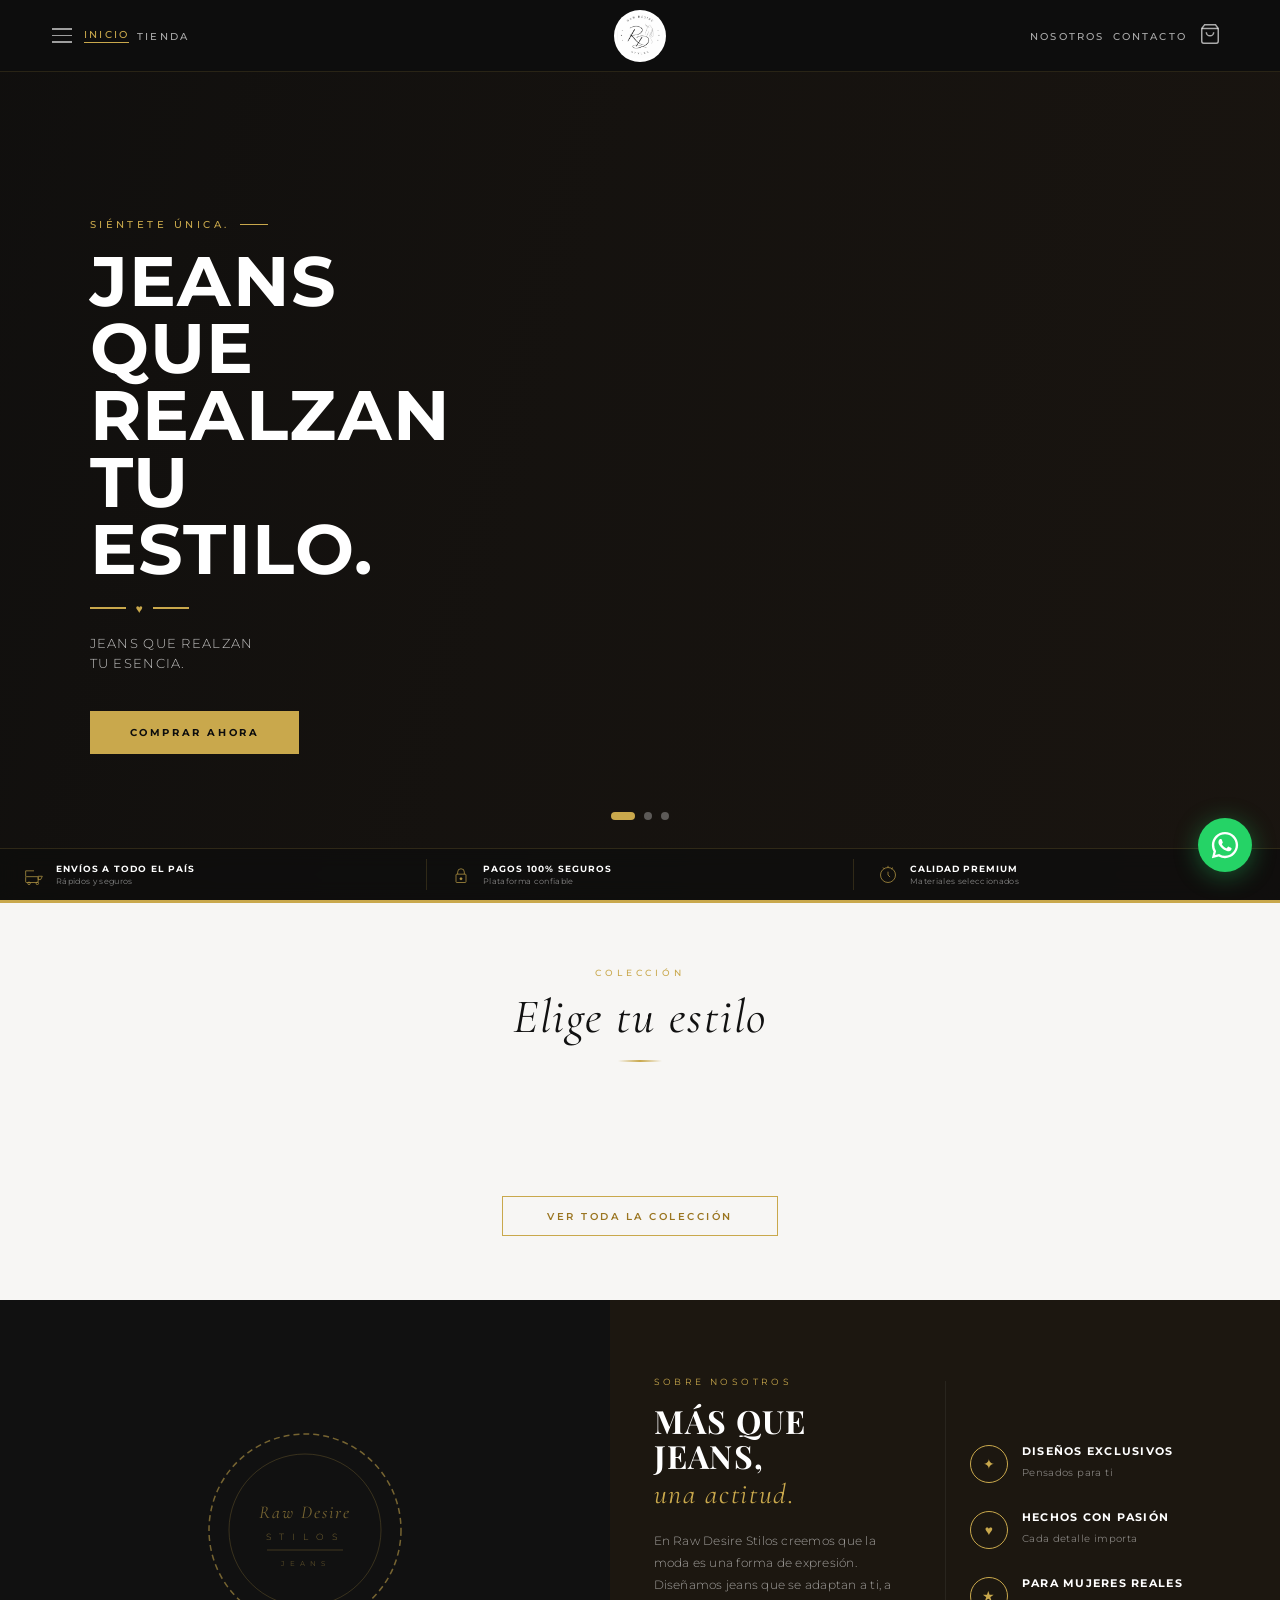
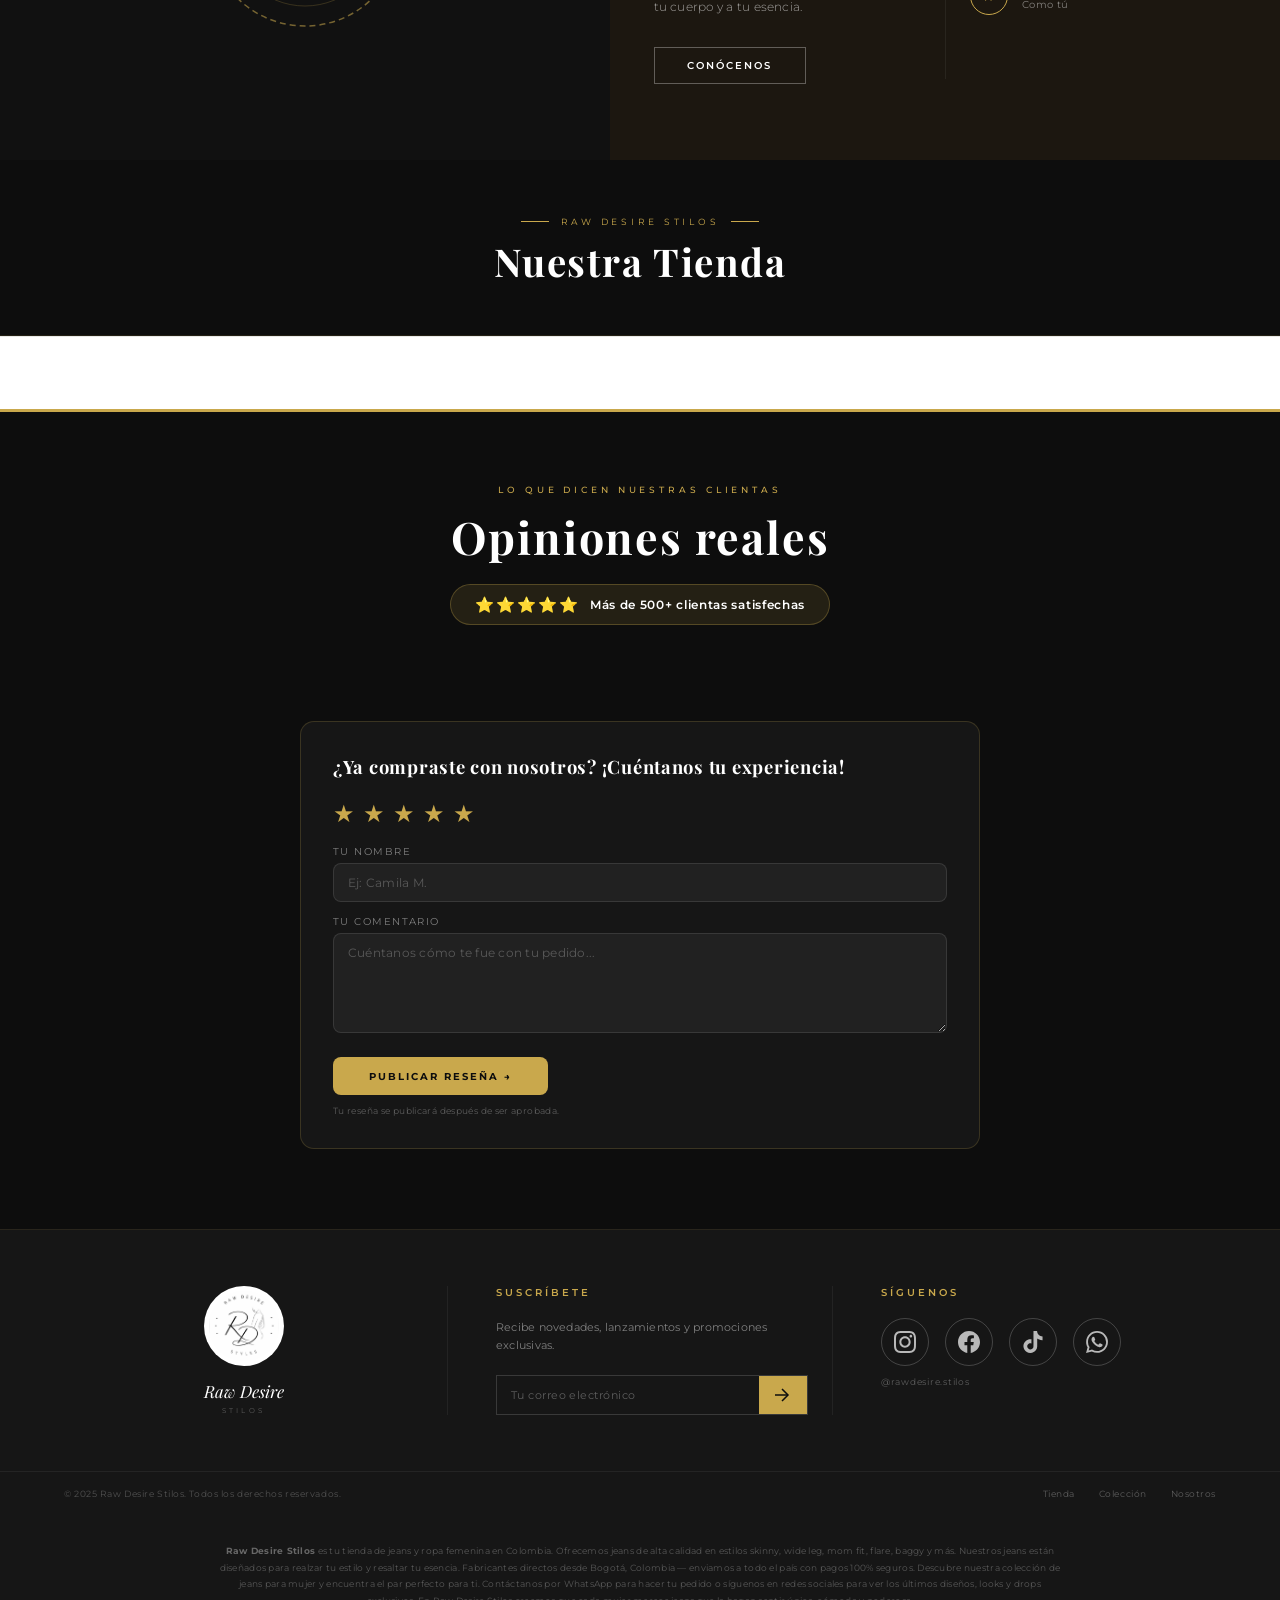
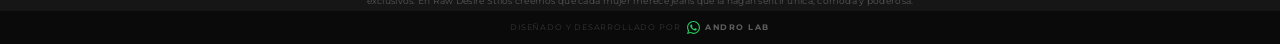
==== index.html @ 2db4bf2b "Primer commit: estructura organizada de la tienda" ====
<!DOCTYPE html>

<html lang="es">
<head>
<meta charset="utf-8"/>
<meta content="width=device-width,initial-scale=1.0" name="viewport"/>
<title>Raw Desire Stilos | Jeans y Ropa para Mujer en Colombia</title>
<meta content="Raw Desire Stilos – Tu tienda de jeans y ropa femenina en Colombia. Encuentra skinny, wide leg, mom fit, flare y más. Envíos a todo el país. ¡Compra ahora!" name="description"/>
<meta content="jeans mujer Colombia, ropa femenina, skinny jeans, wide leg, mom fit, flare, stilos jeans, comprar jeans online Colombia" name="keywords"/>
<meta content="index, follow" name="robots"/>
<link href="https://c73230061-wq.github.io/STILOS-RD/" rel="canonical"/>
<!-- Open Graph -->
<meta content="website" property="og:type"/>
<meta content="Raw Desire Stilos | Jeans y Ropa para Mujer en Colombia" property="og:title"/>
<meta content="Descubre la colección de jeans y ropa femenina de Raw Desire Stilos. Skinny, wide leg, mom fit, flare y más. Envíos a todo el país." property="og:description"/>
<meta content="https://c73230061-wq.github.io/STILOS-RD/" property="og:url"/>
<meta content="Raw Desire Stilos" property="og:site_name"/>
<meta content="es_CO" property="og:locale"/>
<!-- Twitter Card -->
<meta content="summary_large_image" name="twitter:card"/>
<meta content="Raw Desire Stilos | Jeans y Ropa para Mujer en Colombia" name="twitter:title"/>
<meta content="Jeans y ropa femenina de calidad. Skinny, wide leg, mom fit y más. Envíos a todo Colombia." name="twitter:description"/>
<!-- Apple Touch Icon (favicon markup) -->
<link href="[data-uri]" rel="apple-touch-icon"/>
<!-- Structured Data: Local Business -->
<script type="application/ld+json">
{
  "@context": "https://schema.org",
  "@type": "ClothingStore",
  "name": "Raw Desire Stilos",
  "description": "Tienda de jeans y ropa femenina en Colombia. Skinny, wide leg, mom fit, flare y más.",
  "url": "https://c73230061-wq.github.io/STILOS-RD/",
  "telephone": "+573507243351",
  "address": {
    "@type": "PostalAddress",
    "addressCountry": "CO"
  },
  "sameAs": [
    "https://www.instagram.com/stilosrdjeans",
    "https://www.facebook.com/profile.php?id=61574894803320",
    "https://www.tiktok.com/@stilosrdjeans"
  ],
  "openingHoursSpecification": {
    "@type": "OpeningHoursSpecification",
    "dayOfWeek": ["Monday","Tuesday","Wednesday","Thursday","Friday","Saturday"],
    "opens": "09:00",
    "closes": "18:00"
  }
}
</script>
<link href="https://fonts.googleapis.com/css2?family=Playfair+Display:ital,wght@0,400;0,600;0,700;0,900;1,400;1,700&amp;family=Montserrat:wght@300;400;500;600;700&amp;family=Cormorant+Garamond:ital,wght@0,300;0,400;1,400;1,600&amp;display=swap" rel="stylesheet"/>
<!-- Firebase SDKs -->
<script src="js/inline-001.js" type="module"></script>
<link href="css/inline-001.css" rel="stylesheet"/>
</head>
<body>
<!-- ══ NAVBAR ══ -->
<nav class="nav" id="nav">
<div class="nav-left" style="display:flex;align-items:center;gap:8px">
<button class="nav-ham" onclick="toggleSB()">
<span></span><span></span><span></span>
</button>
<button class="nav-link on" onclick="window.scrollTo({top:0,behavior:'smooth'})">Inicio</button>
<button class="nav-link" onclick="document.getElementById('tienda').scrollIntoView({behavior:'smooth'})">Tienda</button>
</div>
<div class="nav-center" id="adm-trigger" onclick="logoTap()">
<img alt="Raw Desire Stilos - Logo tienda de jeans Colombia" class="nav-logo-img" src="[data-uri]"/>
</div>
<div class="nav-right" style="display:flex;align-items:center;gap:8px">
<button class="nav-link" onclick="document.getElementById('nosotros').scrollIntoView({behavior:'smooth'})">Nosotros</button>
<button class="nav-link" onclick="document.getElementById('nosotros').scrollIntoView({behavior:'smooth'})">Contacto</button>
<button class="nav-cart" onclick="openCart()">
<div class="nav-cart-icon">
<svg fill="none" stroke-width="1.6" viewbox="0 0 24 24">
<path d="M6 2L3 6v14a2 2 0 002 2h14a2 2 0 002-2V6l-3-4z"></path>
<line x1="3" x2="21" y1="6" y2="6"></line>
<path d="M16 10a4 4 0 01-8 0"></path>
</svg>
<span class="cart-bubble" id="cart-bubble">0</span>
</div>
<span class="nav-cart-tot" id="nav-cart-tot"></span>
</button>
</div>
</nav>
<!-- ══ HERO ══ -->
<section id="hero">
<!-- Slide 1 (principal) -->
<div class="hero-slide on" id="slide-0">
<div class="hero-slide-bg" id="slide-bg-0" style="background-image:url();background-size:cover;background-position:70% center;">
<!-- placeholder logo when no image -->
<div class="hero-placeholder" id="hero-ph-0" style="display:none">
<img alt="" class="hero-placeholder-logo" src="[data-uri]"/>
</div>
</div>
<div class="hero-content">
<p class="hero-eyebrow">Siéntete única.</p>
<h1 class="hero-h1" id="hero-h1">JEANS QUE<br/>REALZAN<br/>TU ESTILO.</h1>
<div class="hero-rule"><span class="hero-rule-heart">♥</span></div>
<p class="hero-sub" id="hero-sub">Jeans que realzan<br/>tu esencia.</p>
<button class="hero-cta" onclick="document.getElementById('tienda').scrollIntoView({behavior:'smooth'})">Comprar Ahora</button>
</div>
</div>
<!-- Slide 2 -->
<div class="hero-slide" id="slide-1">
<div class="hero-slide-bg" id="slide-bg-1" style="background-image:url();background-size:cover;background-position:center;">
<div class="hero-placeholder" id="hero-ph-1">
<img alt="" class="hero-placeholder-logo" src="[data-uri]"/>
</div>
</div>
<div class="hero-content hero-content--social">
<p class="hero-eyebrow">Únete a nuestra comunidad</p>
<p class="hero-h1" style="font-size:clamp(2rem,4vw,3.8rem)">SÍGUENOS EN<br/>REDES.</p>
<div class="hero-rule"><span class="hero-rule-heart">♥</span></div>
<p class="hero-sub" style="margin-bottom:32px">Descubre looks, nuevos drops<br/>y contenido exclusivo.</p>
<div class="slide-social-grid">
<!-- Instagram -->
<a class="slide-social-card" href="https://www.instagram.com/stilosrdjeans?igsh=MTFtY3d1eHoxMWV3bg==" id="slide-ig" target="_blank">
<div class="ssc-icon">
<svg fill="none" height="26" stroke="currentColor" stroke-linecap="round" stroke-linejoin="round" stroke-width="1.6" viewbox="0 0 24 24" width="26">
<rect height="20" rx="5" width="20" x="2" y="2"></rect>
<circle cx="12" cy="12" r="4.5"></circle>
<circle cx="17.5" cy="6.5" fill="currentColor" r="1" stroke="none"></circle>
</svg>
</div>
<div class="ssc-info">
<b>Instagram</b>
<span>@stilosrdjeans</span>
</div>
</a>
<!-- Facebook -->
<a class="slide-social-card" href="https://www.facebook.com/profile.php?id=61574894803320" id="slide-fb" target="_blank">
<div class="ssc-icon">
<svg fill="currentColor" height="26" viewbox="0 0 24 24" width="26">
<path d="M18 2h-3a5 5 0 0 0-5 5v3H7v4h3v8h4v-8h3l1-4h-4V7a1 1 0 0 1 1-1h3z"></path>
</svg>
</div>
<div class="ssc-info">
<b>Facebook</b>
<span>Raw Desire Stilos</span>
</div>
</a>
<!-- TikTok -->
<a class="slide-social-card" href="https://www.tiktok.com/@stilosrdjeans?_r=1&amp;_t=ZS-961KXhOKUBp" id="slide-tk" target="_blank">
<div class="ssc-icon">
<svg fill="currentColor" height="26" viewbox="0 0 24 24" width="26">
<path d="M19.59 6.69a4.83 4.83 0 0 1-3.77-4.25V2h-3.45v13.67a2.89 2.89 0 0 1-2.88 2.5 2.89 2.89 0 0 1-2.89-2.89 2.89 2.89 0 0 1 2.89-2.89c.28 0 .54.04.79.1V9.01a6.33 6.33 0 0 0-.79-.05 6.34 6.34 0 0 0-6.34 6.34 6.34 6.34 0 0 0 6.34 6.34 6.34 6.34 0 0 0 6.34-6.34V8.69a8.18 8.18 0 0 0 4.78 1.52V6.75a4.85 4.85 0 0 1-1.02-.06z"></path>
</svg>
</div>
<div class="ssc-info">
<b>TikTok</b>
<span>@stilosrdjeans</span>
</div>
</a>
<!-- WhatsApp -->
<a class="slide-social-card slide-social-card--wa" href="https://wa.me/573507243351" id="slide-wa" target="_blank">
<div class="ssc-icon">
<svg fill="currentColor" height="26" viewbox="0 0 32 32" width="26">
<path d="M16 1C7.716 1 1 7.716 1 16c0 2.68.696 5.195 1.914 7.378L1 31l7.82-1.88A14.94 14.94 0 0016 31c8.284 0 15-6.716 15-15S24.284 1 16 1zm6.71 20.838c-.368-.184-2.176-1.073-2.514-1.196-.337-.122-.583-.184-.828.184-.245.368-.95 1.196-1.165 1.44-.214.246-.429.276-.797.092-.368-.184-1.555-.573-2.961-1.827-1.095-.977-1.834-2.182-2.049-2.55-.214-.368-.023-.567.161-.75.166-.165.368-.43.552-.644.184-.214.245-.368.368-.613.122-.245.061-.46-.031-.644-.092-.184-.828-1.993-1.134-2.73-.299-.718-.603-.621-.828-.632l-.705-.012c-.245 0-.644.092-.981.46s-1.288 1.258-1.288 3.067 1.319 3.558 1.503 3.803c.184.245 2.596 3.966 6.29 5.562.879.38 1.565.607 2.1.777.883.281 1.687.241 2.322.146.708-.105 2.176-.889 2.483-1.748.306-.859.306-1.594.214-1.748-.092-.153-.337-.245-.705-.429z"></path>
</svg>
</div>
<div class="ssc-info">
<b>WhatsApp</b>
<span>Haz tu pedido</span>
</div>
</a>
</div>
</div>
</div>
<!-- Slide 3 -->
<div class="hero-slide" id="slide-2">
<div class="hero-slide-bg" id="slide-bg-2" style="background-image:url();background-size:cover;background-position:center right;">
<div class="hero-placeholder" id="hero-ph-2">
<img alt="" class="hero-placeholder-logo" src="[data-uri]"/>
</div>
</div>
<div class="hero-content">
<p class="hero-eyebrow">Hecho en Colombia</p>
<p class="hero-h1">RAW DESIRE<br/>STYLES.</p>
<div class="hero-rule"><span class="hero-rule-heart">♥</span></div>
<p class="hero-sub">Fabricantes directos<br/>Bogotá, Colombia.</p>
<button class="hero-cta" onclick="document.getElementById('nosotros').scrollIntoView({behavior:'smooth'})">Conócenos</button>
</div>
</div>
<!-- features strip inside hero -->
<div class="hero-features">
<div class="hero-feat">
<svg fill="none" height="20" stroke="currentColor" stroke-width="1.8" viewbox="0 0 48 48" width="20">
<rect height="14" rx="2" width="30" x="4" y="28"></rect><path d="M34 35h6l4-8H34V35z"></path><circle cx="12" cy="44" r="3"></circle><circle cx="32" cy="44" r="3"></circle>
<path d="M4 28V14h20"></path>
</svg>
<div><b>Envíos a todo el país</b><span>Rápidos y seguros</span></div>
</div>
<div class="hero-feat-div"></div>
<div class="hero-feat">
<svg fill="none" height="20" stroke="currentColor" stroke-width="1.8" viewbox="0 0 48 48" width="20">
<rect height="20" rx="2" width="24" x="12" y="22"></rect><path d="M16 22v-5a8 8 0 0116 0v5"></path>
<circle cx="24" cy="33" fill="currentColor" r="2.5"></circle>
</svg>
<div><b>Pagos 100% seguros</b><span>Plataforma confiable</span></div>
</div>
<div class="hero-feat-div"></div>
<div class="hero-feat">
<svg fill="none" height="20" stroke="currentColor" stroke-width="1.8" viewbox="0 0 48 48" width="20">
<circle cx="24" cy="24" r="18"></circle><path d="M24 16v8l5 5"></path>
<path d="M16 10l-4-4M32 10l4-4M24 6V2"></path>
</svg>
<div><b>Calidad premium</b><span>Materiales seleccionados</span></div>
</div>
</div>
<!-- dots -->
<div class="hero-dots" style="bottom:80px">
<button class="hdot on" onclick="goSlide(0)"></button>
<button class="hdot" onclick="goSlide(1)"></button>
<button class="hdot" onclick="goSlide(2)"></button>
</div>
</section>
<!-- ══ COLECCIÓN DESTACADA ══ -->
<section id="coleccion">
<div class="col-head" style="padding-top:64px;padding-bottom:40px">
<p class="col-ey">Colección</p>
<h2 class="col-h2" style="font-family:'Cormorant Garamond',serif;font-style:italic;font-weight:400">Elige tu estilo</h2>
<div class="col-rule"></div>
</div>
<div class="col-cats-scroll-wrap">
<div class="col-cats-row" id="col-cats-row">
<!-- filled by JS renderCatHighlights() -->
</div>
</div>
<div class="col-more" style="padding-bottom:64px">
<button class="btn-outline-gold" onclick="document.getElementById('tienda').scrollIntoView({behavior:'smooth'})">Ver toda la colección</button>
</div>
</section>
<!-- ══ LO + NUEVO ══ -->
<section id="nuevo" style="display:none">
<div class="sec-hd">
<div>
<p class="sec-ey">Recién llegado</p>
<h2 class="sec-title">Lo + Nuevo</h2>
</div>
<button class="ver-btn" onclick="document.getElementById('tienda').scrollIntoView({behavior:'smooth'})">Ver todo</button>
</div>
<div class="scroll-row">
<button class="sarr L" id="nL" onclick="scrollN(-1)">←</button>
<div class="scroll-track" id="nuevo-scroll"></div>
<button class="sarr R" id="nR" onclick="scrollN(1)">→</button>
</div>
</section>
<!-- ══ SOBRE NOSOTROS ══ -->
<section id="nosotros">
<div class="nos-left">
<!-- background image or logo placeholder -->
<img alt="Fondo sección nosotros Raw Desire Stilos" class="nos-left-bg" id="nos-bg-img" src="" style="display:none"/>
<div class="nos-left-overlay" id="nos-overlay" style="display:none"></div>
<div class="nos-logo-ph" id="nos-logo-ph">
<svg style="width:min(200px,38%);opacity:.55;position:relative;z-index:1" viewbox="0 0 200 200" xmlns="http://www.w3.org/2000/svg">
<circle cx="100" cy="100" fill="none" r="96" stroke="#c9a84c" stroke-dasharray="6 4" stroke-width="1.5"></circle>
<circle cx="100" cy="100" fill="none" opacity=".5" r="76" stroke="#c9a84c" stroke-width="0.8"></circle>
<text fill="#c9a84c" font-family="'Cormorant Garamond',serif" font-size="18" font-style="italic" letter-spacing="2" text-anchor="middle" x="100" y="88">Raw Desire</text>
<text fill="#c9a84c" font-family="'Montserrat',sans-serif" font-size="9" font-weight="300" letter-spacing="8" text-anchor="middle" x="100" y="110">STILOS</text>
<line opacity=".6" stroke="#c9a84c" stroke-width="0.8" x1="62" x2="138" y1="120" y2="120"></line>
<text fill="#c9a84c" font-family="'Montserrat',sans-serif" font-size="6.5" letter-spacing="5" opacity=".7" text-anchor="middle" x="100" y="136">JEANS</text>
</svg>
</div>
</div>
<div class="nos-right">
<div class="nos-main">
<p class="nos-ey">Sobre Nosotros</p>
<div class="nos-h2">
<b>Más que jeans,</b>
<em>una actitud.</em>
</div>
<p class="nos-text">En Raw Desire Stilos creemos que la moda es una forma de expresión. Diseñamos jeans que se adaptan a ti, a tu cuerpo y a tu esencia.</p>
<button class="nos-cta" onclick="document.getElementById('nosotros').scrollIntoView({behavior:'smooth'})">Conócenos</button>
</div>
<div class="nos-features">
<div class="nos-feat">
<div class="nos-feat-icon">✦</div>
<div class="nos-feat-text">
<b>Diseños exclusivos</b>
<span>Pensados para ti</span>
</div>
</div>
<div class="nos-feat">
<div class="nos-feat-icon">♥</div>
<div class="nos-feat-text">
<b>Hechos con pasión</b>
<span>Cada detalle importa</span>
</div>
</div>
<div class="nos-feat">
<div class="nos-feat-icon">★</div>
<div class="nos-feat-text">
<b>Para mujeres reales</b>
<span>Como tú</span>
</div>
</div>
</div>
</div>
</section>
<!-- ══ TIENDA COMPLETA ══ -->
<section id="tienda">
<div class="tienda-head">
<p class="sec-ey" style="display:flex;align-items:center;justify-content:center;gap:12px;color:var(--gold)">
<span style="display:block;width:28px;height:1px;background:var(--gold)"></span>
      Raw Desire Stilos
      <span style="display:block;width:28px;height:1px;background:var(--gold)"></span>
</p>
<h2 style="font-family:'Playfair Display',serif;font-size:clamp(1.8rem,3vw,2.8rem);font-weight:700;color:#fff;letter-spacing:.04em;margin-top:8px">Nuestra Tienda</h2>
</div>
<div class="tienda-tabs" id="tienda-tabs"></div>
<div id="tienda-blocks"></div>
</section>
<!-- ══ RESEÑAS ══ -->
<section id="resenas">
<div class="res-inner">
<div class="res-header">
<p class="res-eyebrow">Lo que dicen nuestras clientas</p>
<h2 class="res-title">Opiniones reales</h2>
<div><span class="res-counter"><span class="res-counter-stars">⭐⭐⭐⭐⭐</span> Más de 500+ clientas satisfechas</span></div>
</div>
<div class="res-grid" id="res-grid"></div>
<!-- Formulario -->
<div class="res-form-wrap">
<p class="res-form-title">¿Ya compraste con nosotros? ¡Cuéntanos tu experiencia!</p>
<div class="res-form-stars" id="res-star-pick">
<span data-v="1">★</span><span data-v="2">★</span><span data-v="3">★</span><span data-v="4">★</span><span data-v="5">★</span>
</div>
<div class="res-fg"><label>Tu nombre</label><input id="res-inp-name" placeholder="Ej: Camila M."/></div>
<div class="res-fg"><label>Tu comentario</label><textarea id="res-inp-msg" placeholder="Cuéntanos cómo te fue con tu pedido..."></textarea></div>
<button class="res-submit" onclick="submitRes()">Publicar reseña →</button>
<p class="res-form-note">Tu reseña se publicará después de ser aprobada.</p>
</div>
</div>
</section>
<!-- ══ FOOTER ══ -->
<footer>
<div class="footer-main">
<div class="foot-col">
<img alt="RDS" class="foot-logo-img" src="[data-uri]"/>
<p class="foot-logo-name">Raw Desire</p>
<p class="foot-logo-sub">Stilos</p>
</div>
<div class="foot-col" style="padding-left:48px">
<p class="foot-h">Suscríbete</p>
<p class="foot-sub-desc">Recibe novedades, lanzamientos y promociones exclusivas.</p>
<div class="foot-email-row">
<input id="foot-email" placeholder="Tu correo electrónico" type="email"/>
<button class="foot-email-btn" onclick="subscribeEmail()">
<svg stroke-width="1.5" viewbox="0 0 16 16"><line x1="0" x2="13" y1="8" y2="8"></line><polyline points="7,2 13,8 7,14"></polyline></svg>
</button>
</div>
</div>
<div class="foot-col" style="padding-left:48px">
<p class="foot-h">Síguenos</p>
<div class="social-row">
<a class="social-btn" href="https://www.instagram.com/stilosrdjeans?igsh=MTFtY3d1eHoxMWV3bg==" id="social-ig" target="_blank" title="Instagram">
<svg viewbox="0 0 24 24"><path d="M12 2.163c3.204 0 3.584.012 4.85.07 3.252.148 4.771 1.691 4.919 4.919.058 1.265.069 1.645.069 4.849 0 3.205-.012 3.584-.069 4.849-.149 3.225-1.664 4.771-4.919 4.919-1.266.058-1.644.07-4.85.07-3.204 0-3.584-.012-4.849-.07-3.26-.149-4.771-1.699-4.919-4.92-.058-1.265-.07-1.644-.07-4.849 0-3.204.013-3.583.07-4.849.149-3.227 1.664-4.771 4.919-4.919 1.266-.057 1.645-.069 4.849-.069zm0-2.163c-3.259 0-3.667.014-4.947.072-4.358.2-6.78 2.618-6.98 6.98-.059 1.281-.073 1.689-.073 4.948 0 3.259.014 3.668.072 4.948.2 4.358 2.618 6.78 6.98 6.98 1.281.058 1.689.072 4.948.072 3.259 0 3.668-.014 4.948-.072 4.354-.2 6.782-2.618 6.979-6.98.059-1.28.073-1.689.073-4.948 0-3.259-.014-3.667-.072-4.947-.196-4.354-2.617-6.78-6.979-6.98-1.281-.059-1.69-.073-4.949-.073zm0 5.838c-3.403 0-6.162 2.759-6.162 6.162s2.759 6.163 6.162 6.163 6.162-2.759 6.162-6.163c0-3.403-2.759-6.162-6.162-6.162zm0 10.162c-2.209 0-4-1.79-4-4 0-2.209 1.791-4 4-4s4 1.791 4 4c0 2.21-1.791 4-4 4zm6.406-11.845c-.796 0-1.441.645-1.441 1.44s.645 1.44 1.441 1.44c.795 0 1.439-.645 1.439-1.44s-.644-1.44-1.439-1.44z"></path></svg>
</a>
<a class="social-btn" href="https://www.facebook.com/profile.php?id=61574894803320" id="social-fb" target="_blank" title="Facebook">
<svg viewbox="0 0 24 24"><path d="M24 12.073c0-6.627-5.373-12-12-12s-12 5.373-12 12c0 5.99 4.388 10.954 10.125 11.854v-8.385H7.078v-3.47h3.047V9.43c0-3.007 1.792-4.669 4.533-4.669 1.312 0 2.686.235 2.686.235v2.953H15.83c-1.491 0-1.956.925-1.956 1.874v2.25h3.328l-.532 3.47h-2.796v8.385C19.612 23.027 24 18.062 24 12.073z"></path></svg>
</a>
<a class="social-btn" href="https://www.tiktok.com/@stilosrdjeans?_r=1&amp;_t=ZS-961KXhOKUBp" id="social-tk" target="_blank" title="TikTok">
<svg viewbox="0 0 24 24"><path d="M12.525.02c1.31-.02 2.61-.01 3.91-.02.08 1.53.63 3.09 1.75 4.17 1.12 1.11 2.7 1.62 4.24 1.79v4.03c-1.44-.05-2.89-.35-4.2-.97-.57-.26-1.1-.59-1.62-.93-.01 2.92.01 5.84-.02 8.75-.08 1.4-.54 2.79-1.35 3.94-1.31 1.92-3.58 3.17-5.91 3.21-1.43.08-2.86-.31-4.08-1.03-2.02-1.19-3.44-3.37-3.65-5.71-.02-.5-.03-1-.01-1.49.18-1.9 1.12-3.72 2.58-4.96 1.66-1.44 3.98-2.13 6.15-1.72.02 1.48-.04 2.96-.04 4.44-.99-.32-2.15-.23-3.02.37-.63.41-1.11 1.04-1.36 1.75-.21.51-.15 1.07-.14 1.61.24 1.64 1.82 3.02 3.5 2.87 1.12-.01 2.19-.66 2.77-1.61.19-.33.4-.67.41-1.06.1-1.79.06-3.57.07-5.36.01-4.03-.01-8.05.02-12.07z"></path></svg>
</a>
<a class="social-btn" href="https://wa.me/573507243351" id="social-wa-f" target="_blank" title="WhatsApp">
<svg viewbox="0 0 24 24"><path d="M17.472 14.382c-.297-.149-1.758-.867-2.03-.967-.273-.099-.471-.148-.67.15-.197.297-.767.966-.94 1.164-.173.199-.347.223-.644.075-.297-.15-1.255-.463-2.39-1.475-.883-.788-1.48-1.761-1.653-2.059-.173-.297-.018-.458.13-.606.134-.133.298-.347.446-.52.149-.174.198-.298.298-.497.099-.198.05-.371-.025-.52-.075-.149-.669-1.612-.916-2.207-.242-.579-.487-.5-.669-.51-.173-.008-.371-.01-.57-.01-.198 0-.52.074-.792.372-.272.297-1.04 1.016-1.04 2.479 0 1.462 1.065 2.875 1.213 3.074.149.198 2.096 3.2 5.077 4.487.709.306 1.262.489 1.694.625.712.227 1.36.195 1.871.118.571-.085 1.758-.719 2.006-1.413.248-.694.248-1.289.173-1.413-.074-.124-.272-.198-.57-.347m-5.421 7.403h-.004a9.87 9.87 0 01-5.031-1.378l-.361-.214-3.741.982.998-3.648-.235-.374a9.86 9.86 0 01-1.51-5.26c.001-5.45 4.436-9.884 9.888-9.884 2.64 0 5.122 1.03 6.988 2.898a9.825 9.825 0 012.893 6.994c-.003 5.45-4.437 9.884-9.885 9.884m8.413-18.297A11.815 11.815 0 0012.05 0C5.495 0 .16 5.335.157 11.892c0 2.096.547 4.142 1.588 5.945L.057 24l6.305-1.654a11.882 11.882 0 005.683 1.448h.005c6.554 0 11.89-5.335 11.893-11.893a11.821 11.821 0 00-3.48-8.413z"></path></svg>
</a>
</div>
<p class="social-handle">@rawdesire.stilos</p>
</div>
</div>
<div class="footer-bottom">
<p class="footer-copy">© 2025 Raw Desire Stilos. Todos los derechos reservados.</p>
<div class="footer-links">
<a href="#tienda">Tienda</a>
<a href="#coleccion">Colección</a>
<a href="#nosotros">Nosotros</a>
</div>
</div>
<div style="max-width:900px;margin:0 auto;padding:28px 24px 0;text-align:center">
<p style="font-size:.58rem;color:rgba(255,255,255,.28);line-height:1.8;letter-spacing:.03em">
<strong style="color:rgba(255,255,255,.35)">Raw Desire Stilos</strong> es tu tienda de jeans y ropa femenina en Colombia. Ofrecemos jeans de alta calidad en estilos skinny, wide leg, mom fit, flare, baggy y más. Nuestros jeans están diseñados para realzar tu estilo y resaltar tu esencia. Fabricantes directos desde Bogotá, Colombia — enviamos a todo el país con pagos 100% seguros. Descubre nuestra colección de jeans para mujer y encuentra el par perfecto para ti. Contáctanos por WhatsApp para hacer tu pedido o síguenos en redes sociales para ver los últimos diseños, looks y drops exclusivos. En Raw Desire Stilos creemos que cada mujer merece jeans que la hagan sentir única, cómoda y poderosa.
    </p>
</div>
<div class="footer-andro">
<span>Diseñado y desarrollado por</span>
<a class="andro-link" href="https://wa.me/573205270037" rel="noopener noreferrer" target="_blank">
<svg fill="#25D366" height="13" style="flex-shrink:0" viewbox="0 0 24 24" width="13"><path d="M17.472 14.382c-.297-.149-1.758-.867-2.03-.967-.273-.099-.471-.148-.67.15-.197.297-.767.966-.94 1.164-.173.199-.347.223-.644.075-.297-.15-1.255-.463-2.39-1.475-.883-.788-1.48-1.761-1.653-2.059-.173-.297-.018-.458.13-.606.134-.133.298-.347.446-.52.149-.174.198-.298.298-.497.099-.198.05-.371-.025-.52-.075-.149-.669-1.612-.916-2.207-.242-.579-.487-.5-.669-.51-.173-.008-.371-.01-.57-.01-.198 0-.52.074-.792.372-.272.297-1.04 1.016-1.04 2.479 0 1.462 1.065 2.875 1.213 3.074.149.198 2.096 3.2 5.077 4.487.709.306 1.262.489 1.694.625.712.227 1.36.195 1.871.118.571-.085 1.758-.719 2.006-1.413.248-.694.248-1.289.173-1.413-.074-.124-.272-.198-.57-.347m-5.421 7.403h-.004a9.87 9.87 0 01-5.031-1.378l-.361-.214-3.741.982.998-3.648-.235-.374a9.86 9.86 0 01-1.51-5.26c.001-5.45 4.436-9.884 9.888-9.884 2.64 0 5.122 1.03 6.988 2.898a9.825 9.825 0 012.893 6.994c-.003 5.45-4.437 9.884-9.885 9.884m8.413-18.297A11.815 11.815 0 0012.05 0C5.495 0 .16 5.335.157 11.892c0 2.096.547 4.142 1.588 5.945L.057 24l6.305-1.654a11.882 11.882 0 005.683 1.448h.005c6.554 0 11.89-5.335 11.893-11.893a11.821 11.821 0 00-3.48-8.413z"></path></svg>
      ANDRO LAB
    </a>
</div>
</footer>
<!-- WA FLOAT -->
<a class="wa-float" href="https://wa.me/573507243351" id="wa-float" rel="noopener noreferrer" target="_blank">
<svg height="28" viewbox="0 0 32 32" width="28" xmlns="http://www.w3.org/2000/svg">
<path d="M16 1C7.716 1 1 7.716 1 16c0 2.68.696 5.195 1.914 7.378L1 31l7.82-1.88A14.94 14.94 0 0016 31c8.284 0 15-6.716 15-15S24.284 1 16 1zm0 27.273a12.22 12.22 0 01-6.243-1.712l-.447-.266-4.638 1.116 1.162-4.51-.292-.463A12.22 12.22 0 013.727 16C3.727 9.22 9.22 3.727 16 3.727S28.273 9.22 28.273 16 22.78 28.273 16 28.273zm6.71-9.162c-.368-.184-2.176-1.073-2.514-1.196-.337-.122-.583-.184-.828.184-.245.368-.95 1.196-1.165 1.44-.214.246-.429.276-.797.092-.368-.184-1.555-.573-2.961-1.827-1.095-.977-1.834-2.182-2.049-2.55-.214-.368-.023-.567.161-.75.166-.165.368-.43.552-.644.184-.214.245-.368.368-.613.122-.245.061-.46-.031-.644-.092-.184-.828-1.993-1.134-2.73-.299-.718-.603-.621-.828-.632l-.705-.012c-.245 0-.644.092-.981.46s-1.288 1.258-1.288 3.067 1.319 3.558 1.503 3.803c.184.245 2.596 3.966 6.29 5.562.879.38 1.565.607 2.1.777.883.281 1.687.241 2.322.146.708-.105 2.176-.889 2.483-1.748.306-.859.306-1.594.214-1.748-.092-.153-.337-.245-.705-.429z" fill="#fff"></path>
</svg>
</a>
<!-- SIDEBAR FILTERS -->
<div class="ov" id="sb-ov" onclick="closeSB()"></div>
<aside class="sb" id="sb">
<div class="sb-hd"><h3>Filtros</h3><button onclick="closeSB()">✕</button></div>
<div class="sb-body">
<div class="sfg"><h4>Precio (COP)</h4>
<div class="sprow"><input id="pmin" oninput="applyF()" placeholder="Mín" type="number"/><span>—</span><input id="pmax" oninput="applyF()" placeholder="Máx" type="number"/></div>
</div>
<div class="sfg" id="sb-cat-filter"><h4>Categoría</h4><div class="schips" id="sb-cat-chips"></div></div>
</div>
<div class="sb-ft">
<button class="sb-clr" onclick="clearF()">✕ Limpiar filtros</button>
<button class="sb-ok" onclick="closeSB()">Ver resultados</button>
</div>
</aside>
<!-- CART -->
<div class="cart-ov" id="cart-ov">
<div class="cart-pg">
<div class="cart-hd"><button class="cart-bk" onclick="closeCart()">← Volver</button><h2>Mi Carrito</h2></div>
<div id="cart-content"></div>
</div>
</div>
<!-- PRODUCT PAGE VIEW -->
<div class="pdp-ov" id="pdp-ov">
<!-- Top bar -->
<div class="pdp-bar">
<button class="pdp-back" onclick="closeM()">
<svg viewbox="0 0 24 24"><polyline points="15,18 9,12 15,6"></polyline></svg>
      Volver
    </button>
<span class="pdp-bar-title" id="pdp-bar-title"></span>
<button class="pdp-bar-cart" onclick="closeM();openCart()">
<svg stroke-linecap="round" stroke-linejoin="round" stroke-width="2" viewbox="0 0 24 24"><path d="M6 2L3 6v14a2 2 0 002 2h14a2 2 0 002-2V6l-3-4z"></path><line x1="3" x2="21" y1="6" y2="6"></line><path d="M16 10a4 4 0 01-8 0"></path></svg>
</button>
</div>
<!-- Product main -->
<div class="pdp-main">
<!-- Image -->
<div class="pdp-img-wrap" id="pdp-img-wrap">
<span class="pdp-badge-new" id="pdp-badge-new" style="display:none">NUEVO</span>
<button class="pdp-heart" id="pdp-heart" onclick="this.classList.toggle('liked');this.textContent=this.classList.contains('liked')?'♥':'♡'">♡</button>
</div>
<!-- Info -->
<div class="pdp-info">
<h2 class="pdp-name" id="pdp-name"></h2>
<div class="pdp-price-block">
<div>
<div class="pdp-price-detal-label">Precio detal</div>
<div class="pdp-price-detal" id="pdp-price-detal"></div>
</div>
<div class="pdp-price-mayor-box" id="pdp-price-mayor-box" style="display:none">
<div class="pdp-price-mayor-label">Precio mayorista</div>
<div class="pdp-price-mayor-val" id="pdp-price-mayor-val"></div>
</div>
</div>
<div id="pdp-sizes-wrap" style="display:none">
<div class="pdp-sizes-label">Tallas disponibles: <span id="pdp-sizes-range"></span></div>
</div>
<div class="pdp-actions">
<button class="pdp-btn-cart" id="pdp-btn-cart">
<svg viewbox="0 0 24 24"><path d="M6 2L3 6v14a2 2 0 002 2h14a2 2 0 002-2V6l-3-4z"></path><line x1="3" x2="21" y1="6" y2="6"></line><path d="M16 10a4 4 0 01-8 0"></path></svg>
          Agregar al carrito
        </button>
<button class="pdp-btn-wa" id="pdp-btn-wa">
<svg viewbox="0 0 24 24"><path d="M17.472 14.382c-.297-.149-1.758-.867-2.03-.967-.273-.099-.471-.148-.67.15-.197.297-.767.966-.94 1.164-.173.199-.347.223-.644.075-.297-.15-1.255-.463-2.39-1.475-.883-.788-1.48-1.761-1.653-2.059-.173-.297-.018-.458.13-.606.134-.133.298-.347.446-.52.149-.174.198-.298.298-.497.099-.198.05-.371-.025-.52-.075-.149-.669-1.612-.916-2.207-.242-.579-.487-.5-.669-.51-.173-.008-.371-.01-.57-.01-.198 0-.52.074-.792.372-.272.297-1.04 1.016-1.04 2.479 0 1.462 1.065 2.875 1.213 3.074.149.198 2.096 3.2 5.077 4.487.709.306 1.262.489 1.694.625.712.227 1.36.195 1.871.118.571-.085 1.758-.719 2.006-1.413.248-.694.248-1.289.173-1.413-.074-.124-.272-.198-.57-.347m-5.421 7.403h-.004a9.87 9.87 0 01-5.031-1.378l-.361-.214-3.741.982.998-3.648-.235-.374a9.86 9.86 0 01-1.51-5.26c.001-5.45 4.436-9.884 9.888-9.884 2.64 0 5.122 1.03 6.988 2.898a9.825 9.825 0 012.893 6.994c-.003 5.45-4.437 9.884-9.885 9.884m8.413-18.297A11.815 11.815 0 0012.05 0C5.495 0 .16 5.335.157 11.892c0 2.096.547 4.142 1.588 5.945L.057 24l6.305-1.654a11.882 11.882 0 005.683 1.448h.005c6.554 0 11.89-5.335 11.893-11.893a11.821 11.821 0 00-3.48-8.413z"></path></svg>
          Pedir ahora
        </button>
</div>
</div>
</div>
<!-- Recommended -->
<div class="pdp-rec" id="pdp-rec">
<div style="max-width:900px;margin:0 auto">
<p class="pdp-rec-title">También te puede interesar...</p>
<div class="pdp-rec-grid" id="pdp-rec-grid"></div>
</div>
</div>
</div>
<!-- ADMIN -->
<div class="adm-ov" id="adm-ov">
<!-- LOGIN -->
<div class="adm-login" id="adm-login">
<div class="adm-login-logo" style="width:72px;height:72px;border-radius:50%;background:rgba(201,168,76,.12);border:2px solid rgba(201,168,76,.35);display:flex;align-items:center;justify-content:center;margin:0 auto 18px">
<svg fill="none" height="38" stroke="var(--gold)" stroke-linecap="round" stroke-linejoin="round" stroke-width="1.5" viewbox="0 0 24 24" width="38">
<circle cx="12" cy="8" r="3"></circle>
<path d="M5 20a7 7 0 0 1 14 0"></path>
<path d="M3 10 Q4 7 7 8"></path>
<path d="M21 10 Q20 7 17 8"></path>
<ellipse cx="5.5" cy="10.5" fill="var(--gold)" rx="1.5" ry="1" stroke="none"></ellipse>
<ellipse cx="18.5" cy="10.5" fill="var(--gold)" rx="1.5" ry="1" stroke="none"></ellipse>
<path d="M8 8 Q7 6 5.5 7" stroke-width="1.2"></path>
<path d="M16 8 Q17 6 18.5 7" stroke-width="1.2"></path>
<rect fill="none" height="2.5" rx="1.25" stroke="var(--gold)" stroke-width="1.2" width="5" x="2" y="13"></rect>
<rect fill="none" height="2.5" rx="1.25" stroke="var(--gold)" stroke-width="1.2" width="5" x="17" y="13"></rect>
</svg>
</div>
<h2>Panel Admin</h2>
<p>Raw Desire Stilos · Acceso restringido</p>
<div class="adm-err" id="adm-err">Contraseña incorrecta. Intenta de nuevo.</div>
<input id="adm-pwd" onkeydown="if(event.key==='Enter')chkP()" placeholder="••••••••" type="password"/>
<button class="adm-in" onclick="chkP()">Ingresar al Panel</button>
<button class="adm-cx" onclick="closeAdm()">Cancelar</button>
</div>
<!-- DASHBOARD -->
<div class="adm-dash" id="adm-dash">
<!-- TOP BAR -->
<div class="adm-top">
<div class="adm-top-left">
<div style="width:32px;height:32px;border-radius:50%;background:rgba(201,168,76,.12);border:1px solid rgba(201,168,76,.3);display:flex;align-items:center;justify-content:center;flex-shrink:0">
<svg fill="none" height="18" stroke="var(--gold)" stroke-linecap="round" stroke-linejoin="round" stroke-width="1.6" viewbox="0 0 24 24" width="18">
<circle cx="12" cy="8" r="3"></circle>
<path d="M5 20a7 7 0 0 1 14 0"></path>
<ellipse cx="5.5" cy="10.5" fill="var(--gold)" rx="1.5" ry="1" stroke="none"></ellipse>
<ellipse cx="18.5" cy="10.5" fill="var(--gold)" rx="1.5" ry="1" stroke="none"></ellipse>
<path d="M8 8 Q7 6 5.5 7" stroke-width="1.2"></path>
<path d="M16 8 Q17 6 18.5 7" stroke-width="1.2"></path>
</svg>
</div>
<h2>Raw Desire Stilos · Admin</h2>
</div>
<button class="adm-ghost-btn" onclick="closeAdm()">✕ Salir</button>
</div>
<!-- TABS -->
<div class="adm-nav">
<button class="adm-tab on" onclick="swT('prods',this)">
<span class="adm-tab-icon">👗</span>
<span class="adm-tab-label">Productos</span>
</button>
<button class="adm-tab" onclick="swT('cats',this)">
<span class="adm-tab-icon">🗂</span>
<span class="adm-tab-label">Categorías</span>
</button>
<button class="adm-tab" onclick="swT('media',this)">
<span class="adm-tab-icon">🖼</span>
<span class="adm-tab-label">Imágenes</span>
</button>
<button class="adm-tab" onclick="swT('cfg',this)">
<span class="adm-tab-icon">⚙️</span>
<span class="adm-tab-label">Configuración</span>
</button>
<button class="adm-tab" onclick="swT('resenas',this)">
<span class="adm-tab-icon">💬</span>
<span class="adm-tab-label">Reseñas</span>
</button>
</div>
<!-- ── TAB: PRODUCTOS ── -->
<div class="atc on" id="tab-prods">
<div class="adm-sec-title"><h3>Agregar nuevo producto</h3></div>
<div class="fgd">
<div class="fg2 ffw">
<label>Nombre del producto</label>
<input id="f-nm" placeholder="Ej: Skinny Negro Tiro Alto"/>
</div>
<div class="fg2">
<label>💰 Precio detal <span style="color:#ff6b6b">*</span></label>
<input id="f-px" placeholder="Ej: 65000" type="number"/>
</div>
<div class="fg2">
<label>🏷 Precio mayoristas</label>
<input id="f-pm" placeholder="Ej: 48000" type="number"/>
</div>
<div class="fg2">
<label>Talla disponible desde</label>
<input id="f-sz-from" placeholder="Ej: 6 o S" type="text"/>
</div>
<div class="fg2">
<label>Talla disponible hasta</label>
<input id="f-sz-to" placeholder="Ej: 16 o XL" type="text"/>
</div>
<div class="fg2">
<label>Categoría (sección donde aparece)</label>
<select id="f-ct"></select>
</div>
<div class="fg2 ffw">
<label>📸 Foto del producto</label>
<div id="prod-crop-mount"></div>
</div>
</div>
<button class="adm-add-btn" onclick="addP()">
<svg fill="none" stroke="currentColor" stroke-width="2.5" viewbox="0 0 24 24"><line x1="12" x2="12" y1="5" y2="19"></line><line x1="5" x2="19" y1="12" y2="12"></line></svg>
        Agregar Producto
      </button>
<!-- Inventory -->
<div style="margin-top:28px">
<div class="adm-sec-title"><h3>Inventario actual</h3></div>
<div class="adm-table">
<div class="adm-table-hdr">
<span>Foto</span><span>Producto</span><span>Tallas · Precio</span><span>Categ.</span><span>Acción</span>
</div>
<div id="adm-pl"></div>
</div>
</div>
</div>
<!-- ── TAB: CATEGORÍAS ── -->
<div class="atc" id="tab-cats">
<div class="adm-sec-title"><h3>Secciones de la tienda</h3></div>
<p style="font-size:.66rem;color:rgba(255,255,255,.3);margin-bottom:20px;line-height:1.7">
        Cada categoría aparece como sección en la tienda y en colección destacada.<br/>
        Edita el nombre, toca la imagen para cambiarla (relación 3:4).
      </p>
<div class="ce" id="cat-ed"></div>
<div style="display:flex;gap:10px;margin-top:20px;flex-wrap:wrap">
<button class="adm-add-btn" onclick="addCat()" style="flex:1;min-width:140px">
<svg fill="none" stroke="currentColor" stroke-width="2.5" viewbox="0 0 24 24"><line x1="12" x2="12" y1="5" y2="19"></line><line x1="5" x2="19" y1="12" y2="12"></line></svg>
          Nueva Categoría
        </button>
<button class="adm-ghost-btn" onclick="saveCats()" style="flex:1;min-width:140px">✔ Guardar Cambios</button>
</div>
</div>
<!-- ── TAB: IMÁGENES ── -->
<div class="atc" id="tab-media">
<div class="adm-sec-title"><h3>Imágenes del sitio</h3></div>
<p style="font-size:.66rem;color:rgba(255,255,255,.3);margin-bottom:20px;line-height:1.7">
        Sube las fotos para los sliders. Arrastra la imagen con el dedo o el mouse para posicionarla exactamente donde quieras. El preview es proporcional a como se ve en escritorio (16:9).
      </p>
<div style="display:flex;flex-direction:column;gap:24px">
<div style="background:rgba(255,255,255,.02);border:1px solid rgba(255,255,255,.06);border-radius:2px;padding:18px">
<p style="font-size:.58rem;letter-spacing:.2em;text-transform:uppercase;color:var(--gold-d);margin-bottom:20px">🎬 Slider principal</p>
<div style="display:flex;flex-direction:column;gap:28px">
<div>
<p style="font-size:.5rem;letter-spacing:.2em;color:rgba(255,255,255,.3);margin-bottom:10px;text-align:center;text-transform:uppercase">— Slide 1 —</p>
<div id="slide-crop-0"></div>
</div>
<div>
<p style="font-size:.5rem;letter-spacing:.2em;color:rgba(255,255,255,.3);margin-bottom:10px;text-align:center;text-transform:uppercase">— Slide 2 —</p>
<div id="slide-crop-1"></div>
</div>
<div>
<p style="font-size:.5rem;letter-spacing:.2em;color:rgba(255,255,255,.3);margin-bottom:10px;text-align:center;text-transform:uppercase">— Slide 3 —</p>
<div id="slide-crop-2"></div>
</div>
</div>
<button class="adm-add-btn" onclick="saveSlides()" style="margin-top:20px;max-width:260px">✔ Guardar Sliders</button>
</div>
</div>
</div>
<!-- ── TAB: CONFIGURACIÓN ── -->
<div class="atc" id="tab-cfg">
<div class="adm-sec-title"><h3>Configuración general</h3></div>
<div style="display:flex;flex-direction:column;gap:20px;max-width:500px">
<div class="cfg-item">
<p class="cfg-item-title">📱 WhatsApp de pedidos</p>
<div class="fg2">
<label>Número (con código de país, sin +)</label>
<input id="cfg-wa" placeholder="573507243351"/>
</div>
</div>
<div class="cfg-item">
<p class="cfg-item-title">📸 Instagram</p>
<div class="fg2">
<label>Link completo</label>
<input id="cfg-ig" placeholder="https://www.instagram.com/stilosrdjeans..."/>
</div>
</div>
<div class="cfg-item">
<p class="cfg-item-title">👍 Facebook</p>
<div class="fg2">
<label>Link completo</label>
<input id="cfg-fb" placeholder="https://www.facebook.com/profile.php?id=..."/>
</div>
</div>
<div class="cfg-item">
<p class="cfg-item-title">🎵 TikTok</p>
<div class="fg2">
<label>Link completo</label>
<input id="cfg-tk" placeholder="https://www.tiktok.com/@stilosrdjeans..."/>
</div>
</div>
<div class="cfg-item">
<p class="cfg-item-title">🏷 Texto de portada (hero)</p>
<div class="fg2" style="margin-bottom:10px">
<label>Título principal</label>
<input id="cfg-h1" placeholder="EMPODÉRATE CON TU ESTILO."/>
</div>
<div class="fg2">
<label>Subtítulo</label>
<input id="cfg-sub" placeholder="Jeans que realzan tu esencia."/>
</div>
</div>
<button class="adm-add-btn" onclick="saveCfg()" style="max-width:240px">✔ Guardar Configuración</button>
</div>
</div>
<!-- ── TAB: RESEÑAS ── -->
<div class="atc" id="tab-resenas">
<div class="adm-sec-title"><h3>Gestión de reseñas</h3></div>
<p style="font-size:.66rem;color:rgba(255,255,255,.3);margin-bottom:20px;line-height:1.7">
        Aquí puedes ver y eliminar los comentarios de las clientas.<br/>
        Las reseñas enviadas por el formulario aparecen como "pendientes".
      </p>
<div id="adm-res-list"></div>
</div>
</div><!-- end adm-dash -->
</div><!-- end adm-ov -->
<!-- EDIT PRODUCT MODAL -->
<div class="em" id="em">
<div class="em-in">
<div class="em-hd">
<h3>Editar Producto</h3>
<button class="adm-ghost-btn" onclick="closeEM()" style="padding:6px 12px;font-size:.56rem">✕ Cerrar</button>
</div>
<div class="em-body">
<input id="e-id" type="hidden"/>
<div class="fg2"><label>Nombre del producto</label><input id="e-nm"/></div>
<div style="display:grid;grid-template-columns:1fr 1fr;gap:12px">
<div class="fg2"><label>💰 Precio detal</label><input id="e-px" type="number"/></div>
<div class="fg2"><label>🏷 Precio mayorista</label><input id="e-pm" placeholder="Opcional" type="number"/></div>
</div>
<div style="display:grid;grid-template-columns:1fr 1fr;gap:12px">
<div class="fg2"><label>Talla desde</label><input id="e-sz-from" placeholder="Ej: 6"/></div>
<div class="fg2"><label>Talla hasta</label><input id="e-sz-to" placeholder="Ej: 16"/></div>
</div>
<div class="fg2"><label>Categoría</label><select id="e-ct"></select></div>
<div class="fg2">
<label>📸 Foto del producto (relación 3:4)</label>
<div id="edit-crop-mount"></div>
</div>
<button class="adm-add-btn" onclick="saveEM()">✔ Guardar Cambios</button>
</div>
</div>
</div>
<div class="toast" id="toast"></div>
<script src="js/inline-002.js"></script>
</body>
</html>
---- css/inline-001.css ----
*,*::before,*::after{box-sizing:border-box;margin:0;padding:0}
html{scroll-behavior:smooth;overflow-x:hidden}
body{font-family:'Montserrat',sans-serif;background:#fff;color:#111;overflow-x:hidden;-webkit-font-smoothing:antialiased;position:relative;width:100%;min-width:0}
/* Clip global para evitar desbordamiento horizontal en móvil */
body > *:not(.sb):not(.ov):not(.sb-ov):not(.cart-ov):not(.adm-ov):not(.em){max-width:100%;overflow-x:hidden}
img{display:block;max-width:100%}
button{cursor:pointer;border:none;background:none;font-family:inherit}
a{text-decoration:none;color:inherit}
::-webkit-scrollbar{width:4px;height:4px}
::-webkit-scrollbar-thumb{background:#c9a84c}

:root{
  --gold:#c9a84c;--gold-l:#e8d5a3;--gold-d:#9a7520;
  --dark:#0d0d0d;--dark2:#161616;--dark3:#1e1e1e;
  --gray:#f4f4f2;--gray2:#e8e8e6;
  --text:#111;--textd:#555;
}

/* ══════════════════════════
   NAVBAR
══════════════════════════ */
.nav{
  position:fixed;top:0;left:0;right:0;z-index:900;
  height:72px;background:var(--dark);
  display:flex;align-items:center;justify-content:space-between;
  padding:0 48px;
  border-bottom:1px solid rgba(201,168,76,.15);
  transition:all .3s;
  width:100%;
  max-width:100vw;
}
.nav.scrolled{height:62px;background:rgba(13,13,13,.98);backdrop-filter:blur(12px)}
.nav-left{display:flex;align-items:center;gap:36px}
.nav-right{display:flex;align-items:center;gap:36px}
.nav-link{font-size:.62rem;letter-spacing:.22em;text-transform:uppercase;color:rgba(255,255,255,.65);font-weight:500;transition:color .2s;background:none;border:none}
.nav-link:hover,.nav-link.on{color:var(--gold)}
.nav-link.on{border-bottom:1px solid var(--gold);padding-bottom:2px}
/* hamburger */
.nav-ham{display:flex;flex-direction:column;gap:5px;padding:4px;background:none;border:none;cursor:pointer}
.nav-ham span{display:block;width:20px;height:1.5px;background:rgba(255,255,255,.6);transition:background .2s}
.nav-ham:hover span{background:var(--gold)}
/* center logo */
.nav-center{position:absolute;left:50%;transform:translateX(-50%);display:flex;flex-direction:column;align-items:center;cursor:pointer;gap:2px}
.nav-logo-img{width:52px;height:52px;object-fit:contain;background:#fff;border-radius:50%;padding:3px;filter:none}
.nav-logo-text{display:flex;flex-direction:column;align-items:center;line-height:1}
.nav-logo-text b{font-family:'Playfair Display',serif;font-size:.95rem;font-weight:400;color:#fff;font-style:italic;letter-spacing:.05em}
.nav-logo-text span{font-size:.42rem;letter-spacing:.45em;color:rgba(255,255,255,.5);text-transform:uppercase;margin-top:1px}
/* cart */
.nav-cart{display:flex;align-items:center;gap:7px;background:none;border:none;cursor:pointer;padding:4px}
.nav-cart-icon{position:relative}
.nav-cart-icon svg{width:22px;height:22px;stroke:rgba(255,255,255,.65);transition:stroke .2s}
.nav-cart:hover .nav-cart-icon svg{stroke:var(--gold)}
.cart-bubble{
  position:absolute;top:-5px;right:-5px;
  width:16px;height:16px;border-radius:50%;
  background:var(--gold);color:var(--dark);
  font-size:.52rem;font-weight:700;
  display:flex;align-items:center;justify-content:center;
  opacity:0;transition:opacity .3s;
}
.cart-bubble.on{opacity:1}
.nav-cart-tot{font-size:.7rem;font-weight:600;color:rgba(255,255,255,.65);transition:color .2s;letter-spacing:.05em}
.nav-cart:hover .nav-cart-tot{color:var(--gold)}

/* ══════════════════════════
   HERO — full width slider
══════════════════════════ */
#hero{
  margin-top:72px;
  position:relative;
  width:100%;height:calc(100vh - 72px);min-height:520px;
  overflow:hidden;
  background:var(--dark);
  max-width:100vw;
}
.hero-slide{
  position:absolute;inset:0;
  opacity:0;transition:opacity .9s ease;
  display:flex;align-items:center;
  overflow:hidden;
  width:100%;
}
.hero-slide.on{opacity:1}
/* background image */
.hero-slide-bg{
  position:absolute;inset:0;
  background-size:cover;background-position:center;
  background-color:#1a1510;
}
/* dark overlay left */
.hero-slide-bg::after{
  content:'';position:absolute;inset:0;
  background:linear-gradient(105deg,rgba(13,13,13,.75) 0%,rgba(13,13,13,.4) 40%,rgba(13,13,13,.05) 100%);
}
/* placeholder when no image */
.hero-placeholder{
  position:absolute;inset:0;
  background:linear-gradient(135deg,#0d0d0d 0%,#1a150a 50%,#0d0d0d 100%);
  display:flex;align-items:center;justify-content:flex-end;
  padding-right:8%;
  overflow:hidden;
  max-width:100%;
}
.hero-placeholder-logo{
  width:min(320px,35vw);height:auto;
  object-fit:contain;
  opacity:.08;filter:invert(1) brightness(3);
}
.hero-content{
  position:relative;z-index:2;
  padding:0 7% 0 7%;
  max-width:580px;
}
.hero-eyebrow{
  font-size:.62rem;letter-spacing:.35em;text-transform:uppercase;
  color:var(--gold);font-weight:500;margin-bottom:18px;
  display:flex;align-items:center;gap:10px;
}
.hero-eyebrow::after{content:'';display:block;width:28px;height:1px;background:var(--gold)}
.hero-h1{
  font-family:'Montserrat',sans-serif;
  font-size:clamp(2.8rem,5.5vw,5rem);
  font-weight:700;text-transform:uppercase;
  line-height:.95;color:#fff;
  margin-bottom:18px;letter-spacing:.02em;
}
.hero-rule{
  display:flex;align-items:center;gap:10px;margin-bottom:18px;
}
.hero-rule::before,.hero-rule::after{content:'';display:block;width:36px;height:1.5px;background:var(--gold)}
.hero-rule-heart{color:var(--gold);font-size:.75rem}
.hero-sub{
  font-size:.8rem;font-weight:300;color:rgba(255,255,255,.75);
  letter-spacing:.1em;text-transform:uppercase;margin-bottom:36px;line-height:1.6;
}
.hero-cta{
  display:inline-block;
  background:var(--gold);color:var(--dark);
  padding:15px 40px;
  font-size:.65rem;font-weight:700;letter-spacing:.25em;text-transform:uppercase;
  transition:all .28s;
}
.hero-cta:hover{background:var(--gold-l);transform:translateY(-2px);box-shadow:0 10px 30px rgba(201,168,76,.3)}
/* slider dots */
.hero-dots{
  position:absolute;bottom:28px;left:50%;transform:translateX(-50%);
  display:flex;gap:9px;z-index:3;
}

/* ── FEATURES STRIP inside hero ── */
.hero-features{
  position:absolute;bottom:0;left:0;right:0;z-index:3;
  display:flex;align-items:stretch;
  background:rgba(13,13,13,.72);
  backdrop-filter:blur(10px);
  border-top:1px solid rgba(201,168,76,.18);
}
.hero-feat{
  flex:1;display:flex;align-items:center;gap:12px;
  padding:14px 24px;
  color:rgba(255,255,255,.9);
}
.hero-feat svg{color:var(--gold);flex-shrink:0;opacity:.9}
.hero-feat b{display:block;font-size:.58rem;font-weight:700;letter-spacing:.1em;text-transform:uppercase;color:#fff;margin-bottom:2px}
.hero-feat span{display:block;font-size:.52rem;color:rgba(255,255,255,.5);letter-spacing:.04em}
.hero-feat-div{width:1px;background:rgba(201,168,76,.18);align-self:stretch;margin:10px 0}
@media(max-width:768px){
  .hero-feat{padding:12px 14px;gap:9px}
  .hero-feat b{font-size:.5rem;letter-spacing:.06em}
  .hero-feat span{font-size:.44rem}
  .hero-feat svg{width:16px;height:16px}
}
.hdot{
  width:8px;height:8px;border-radius:50%;
  background:rgba(255,255,255,.3);border:none;padding:0;
  transition:all .3s;cursor:pointer;
}
.hdot.on{background:var(--gold);width:24px;border-radius:4px}

/* ── SLIDE SOCIAL GRID ── */
.slide-social-grid{
  display:grid;grid-template-columns:1fr 1fr;gap:10px;
  width:100%;max-width:320px;
}
.slide-social-card{
  display:flex;flex-direction:column;align-items:center;justify-content:center;
  gap:9px;padding:18px 10px;
  background:rgba(255,255,255,.07);
  border:1px solid rgba(201,168,76,.22);
  backdrop-filter:blur(8px);
  transition:all .28s;
  text-decoration:none;color:#fff;
  text-align:center;
}
.slide-social-card:hover{
  background:rgba(201,168,76,.15);
  border-color:var(--gold);
  transform:translateY(-3px);
}
.slide-social-card--wa{border-color:rgba(37,211,102,.35)}
.slide-social-card--wa:hover{background:rgba(37,211,102,.15);border-color:#25D366}
.ssc-icon{
  width:46px;height:46px;border-radius:50%;
  background:rgba(201,168,76,.12);border:1px solid rgba(201,168,76,.25);
  display:flex;align-items:center;justify-content:center;
  color:var(--gold);transition:all .28s;
}
.slide-social-card--wa .ssc-icon{background:rgba(37,211,102,.12);border-color:rgba(37,211,102,.3);color:#25D366}
.slide-social-card:hover .ssc-icon{background:var(--gold);color:var(--dark)}
.slide-social-card--wa:hover .ssc-icon{background:#25D366;color:#fff}
.ssc-info b{display:block;font-size:.6rem;font-weight:700;letter-spacing:.1em;text-transform:uppercase;color:#fff;margin-bottom:2px}
.ssc-info span{display:block;font-size:.5rem;color:rgba(255,255,255,.45);letter-spacing:.05em}

/* ══════════════════════════
   FEATURES BAR
══════════════════════════ */
.features-bar{
  background:var(--gray);
  padding:22px 0;
  border-top:1px solid var(--gray2);border-bottom:1px solid var(--gray2);
}
.features-inner{
  display:flex;align-items:center;justify-content:center;
  gap:0;flex-wrap:wrap;
  max-width:1100px;margin:0 auto;padding:0 24px;
}
.feat{
  display:flex;align-items:center;gap:14px;
  padding:10px 36px;
  border-right:1px solid var(--gray2);
  flex:1;min-width:0;
}
.feat:last-child{border-right:none}
.feat-icon{width:36px;height:36px;color:var(--gold);flex-shrink:0;opacity:.85}
.feat-text b{display:block;font-size:.68rem;font-weight:700;letter-spacing:.08em;text-transform:uppercase;color:var(--text);margin-bottom:2px}
.feat-text span{font-size:.6rem;color:var(--textd);letter-spacing:.04em}

/* ══════════════════════════
   COLECCIÓN DESTACADA — nuevo estilo horizontal
══════════════════════════ */
#coleccion{background:#f7f6f4;padding:0;border-top:3px solid var(--gold)}
.col-head{text-align:center;padding:0 24px}
.col-ey{font-size:.58rem;letter-spacing:.42em;text-transform:uppercase;color:var(--gold);font-weight:500;margin-bottom:10px}
.col-h2{
  font-family:'Cormorant Garamond',serif;
  font-size:clamp(2rem,4vw,3rem);
  font-weight:400;font-style:italic;color:#111;letter-spacing:.04em;
  margin-bottom:14px;
}
.col-rule{width:44px;height:2px;background:linear-gradient(90deg,transparent,var(--gold),transparent);margin:0 auto}

/* Scroll row for categories */
.col-cats-scroll-wrap{
  overflow-x:auto;scrollbar-width:none;
  padding:0 24px;
}
.col-cats-scroll-wrap::-webkit-scrollbar{display:none}
.col-cats-row{
  display:flex;align-items:flex-end;
  gap:0;
  min-width:max-content;
  padding:28px 0 28px;
  border-top:1px solid rgba(0,0,0,.07);
  border-bottom:1px solid rgba(0,0,0,.07);
}
/* Desktop: center categories, show max 5, scroll if more */
@media(min-width:769px){
  .col-cats-scroll-wrap{
    display:flex;
    justify-content:center;
    overflow-x:auto;
    padding:0;
  }
  .col-cats-row{
    max-width:calc(5 * 208px);
    min-width:unset;
    justify-content:flex-start;
  }
}
.col-cat-item{
  display:flex;flex-direction:column;align-items:center;
  padding:0 24px;
  border-right:1px solid rgba(0,0,0,.10);
  cursor:pointer;
  gap:14px;
  transition:all .3s;
  min-width:160px;
}
.col-cat-item:last-child{border-right:none}
.col-cat-item:hover .col-cat-icon{transform:translateY(-8px)}
.col-cat-item:hover .col-cat-icon svg{opacity:.7}
.col-cat-item:hover .col-cat-name{color:var(--gold)}
.col-cat-icon{
  width:140px;height:187px;
  display:flex;align-items:center;justify-content:center;
  overflow:hidden;
  background:transparent;
  transition:transform .4s cubic-bezier(.25,.46,.45,.94);
}
.col-cat-icon svg{
  width:75%;height:75%;
  opacity:.55;
  fill:var(--gold);
  transition:opacity .4s ease;
  filter:drop-shadow(0 0 8px rgba(201,168,76,.2));
}
.col-cat-icon img{
  width:100%;height:100%;
  object-fit:cover;
  object-position:center center;
  opacity:1;
  transition:transform .4s ease;
}
.col-cat-item:hover .col-cat-icon img{
  /* scale handled by container translateY; no override of inline transform */
}
.col-cat-name{
  font-size:.56rem;letter-spacing:.28em;text-transform:uppercase;
  color:#333;font-weight:600;
  transition:color .3s;
  text-align:center;
}

/* SVG icons for clothing categories */


/* "ver toda la colección" */
.col-more{text-align:center;margin-top:36px;padding-bottom:56px}
.btn-outline-gold{
  display:inline-block;
  background:transparent;color:var(--gold-d);
  border:1.5px solid var(--gold);
  padding:13px 44px;
  font-size:.62rem;font-weight:600;letter-spacing:.25em;text-transform:uppercase;
  transition:all .28s;cursor:pointer;
}
.btn-outline-gold:hover{background:var(--gold);color:var(--dark);box-shadow:0 6px 24px rgba(201,168,76,.25)}

/* ══════════════════════════
   LO + NUEVO (if any)
══════════════════════════ */
#nuevo{background:var(--gray);padding:64px 0;display:none}
.sec-hd{padding:0 56px 36px;display:flex;align-items:flex-end;justify-content:space-between}
.sec-ey{font-size:.56rem;letter-spacing:.38em;text-transform:uppercase;color:var(--gold);margin-bottom:8px}
.sec-title{font-family:'Playfair Display',serif;font-size:1.8rem;font-weight:700;color:var(--text);letter-spacing:.04em}
.ver-btn{font-size:.58rem;letter-spacing:.22em;text-transform:uppercase;color:var(--gold);display:flex;align-items:center;gap:7px;transition:gap .2s;background:none;border:none;cursor:pointer}
.ver-btn::after{content:'→';font-size:.8rem}
.ver-btn:hover{gap:13px}
.scroll-row{position:relative}
.scroll-track{display:flex;gap:16px;overflow-x:auto;scrollbar-width:none;scroll-behavior:smooth;padding:0 24px}
.scroll-track::-webkit-scrollbar{display:none}
.sarr{position:absolute;top:42%;transform:translateY(-50%);background:rgba(0,0,0,.6);border:none;width:36px;height:36px;border-radius:50%;display:flex;align-items:center;justify-content:center;color:#fff;font-size:.8rem;z-index:4;transition:all .2s;cursor:pointer}
.sarr:hover{background:var(--gold);color:var(--dark)}
.sarr.R{right:8px}.sarr.L{left:8px;display:none}

/* ══════════════════════════
   PRODUCT CARD
══════════════════════════ */
.pc{
  flex-shrink:0;width:190px;background:#fff;cursor:pointer;
  border:none;
  border-radius:16px;
  box-shadow:0 2px 16px rgba(0,0,0,.10);
  transition:box-shadow .25s,transform .25s;
  position:relative;
  overflow:hidden;
}
.pc:hover{box-shadow:0 12px 36px rgba(0,0,0,.16);transform:translateY(-4px)}
.pc-img{width:100%;aspect-ratio:3/4;background:#f0f0ee;position:relative;overflow:hidden;display:flex;align-items:center;justify-content:center;border-radius:14px 14px 0 0}
.pc-img img{width:100%;height:100%;object-fit:cover;transition:transform .4s}
.pc:hover .pc-img img{transform:scale(1.05)}
.pc-img svg{width:50%;opacity:.2}
.pc-heart{position:absolute;top:10px;right:10px;width:32px;height:32px;background:transparent;border-radius:50%;border:1.5px solid rgba(255,255,255,.7);box-shadow:none;display:flex;align-items:center;justify-content:center;font-size:.85rem;color:rgba(255,255,255,.85);transition:all .25s;z-index:2;cursor:pointer}
.pc-heart:hover{border-color:#e05;color:#e05}
.pc-heart.liked{border-color:#e05;color:#e05}
.pc-new{position:absolute;top:10px;left:10px;background:var(--gold);color:var(--dark);font-size:.46rem;font-weight:700;letter-spacing:.12em;text-transform:uppercase;padding:4px 9px;z-index:2;border-radius:4px}
.pc-body{padding:12px 12px 14px}
.pc-name{font-size:.78rem;font-weight:700;letter-spacing:.01em;color:var(--text);margin-bottom:10px;white-space:nowrap;overflow:hidden;text-overflow:ellipsis}
/* Prices row — two columns with divider */
.pc-prices{
  display:grid;grid-template-columns:1fr 1px 1fr;
  align-items:center;gap:0;
  margin-bottom:10px;
  border-top:1px solid #ebebeb;border-bottom:1px solid #ebebeb;
  padding:8px 0;
}
.pc-price-col{display:flex;flex-direction:column;gap:2px;padding:0 6px;min-width:0}
.pc-price-col:first-child{padding-left:0}
.pc-price-col:last-child{padding-right:0}
.pc-price-col-label{font-size:.48rem;color:#888;letter-spacing:.01em;white-space:nowrap}
.pc-price-detal{font-size:.7rem;font-weight:700;color:var(--gold);white-space:nowrap}
.pc-price-mayor-val{font-size:.7rem;font-weight:600;color:#555;white-space:nowrap}
.pc-price-divider{width:1px;height:30px;background:#e0e0e0;align-self:center;flex-shrink:0}
/* Sizes row */
.pc-sizes{display:flex;align-items:center;gap:5px;font-size:.56rem;color:#666;margin-bottom:10px;letter-spacing:.01em}
.pc-sizes-icon{font-size:.65rem;color:var(--gold)}
/* Buttons */
.pc-add{
  width:100%;padding:10px 8px;
  background:var(--dark);color:#fff;border:none;border-radius:8px;
  font-size:.52rem;font-weight:700;letter-spacing:.14em;text-transform:uppercase;
  transition:all .2s;cursor:pointer;margin-bottom:6px;
  display:flex;align-items:center;justify-content:center;gap:6px;
}
.pc-add:hover{background:var(--gold);color:var(--dark)}
.pc-buy-now{
  width:100%;padding:9px 8px;
  background:transparent;color:#25D366;
  border:2px solid #25D366;border-radius:8px;
  font-size:.52rem;font-weight:700;letter-spacing:.14em;text-transform:uppercase;
  transition:all .2s;cursor:pointer;
  display:flex;align-items:center;justify-content:center;gap:6px;
}
.pc-buy-now:hover{background:#25D366;color:#fff}

/* grid variant */
.col-prod-grid{display:grid;grid-template-columns:repeat(2,1fr);gap:12px;margin-bottom:48px;padding:0 4px}
.col-prod-grid .pc{width:100%}
.col-prod-grid .pc-img{aspect-ratio:3/4;height:auto;border-radius:14px 14px 0 0}
@media(min-width:600px){.col-prod-grid{grid-template-columns:repeat(auto-fill,minmax(190px,1fr));gap:16px}}

/* ══════════════════════════
   SOBRE NOSOTROS
══════════════════════════ */
#nosotros{
  background:#1c1710;
  display:grid;grid-template-columns:1fr 1.1fr;
  min-height:460px;
}
.nos-left{
  position:relative;overflow:hidden;
  background:#111;
  display:flex;align-items:center;justify-content:center;
}
.nos-left-bg{
  width:100%;height:100%;object-fit:cover;
  filter:brightness(.75) contrast(1.05);
  position:absolute;inset:0;
}
.nos-left-overlay{
  position:absolute;inset:0;
  background:linear-gradient(to right,transparent 60%,rgba(13,13,13,.5) 100%);
}
/* placeholder when no image */
.nos-logo-ph{width:100%;height:100%;display:flex;align-items:center;justify-content:center;position:relative;z-index:1}
.nos-right{
  display:grid;grid-template-columns:1fr 1fr;
  align-items:center;
  gap:0;
}
.nos-main{padding:64px 44px}
.nos-ey{font-size:.56rem;letter-spacing:.38em;text-transform:uppercase;color:var(--gold);margin-bottom:16px}
.nos-h2 b{display:block;font-family:'Playfair Display',serif;font-size:clamp(1.6rem,2.5vw,2.4rem);font-weight:700;color:#fff;line-height:1.1;text-transform:uppercase;letter-spacing:.04em}
.nos-h2 em{display:block;font-family:'Cormorant Garamond',serif;font-size:clamp(1.4rem,2.2vw,2rem);font-style:italic;color:var(--gold);margin-top:4px;letter-spacing:.06em}
.nos-text{font-size:.74rem;font-weight:300;color:rgba(255,255,255,.6);line-height:1.85;margin:20px 0 28px;max-width:320px;letter-spacing:.02em}
.nos-cta{display:inline-block;background:transparent;color:#fff;border:1.5px solid rgba(255,255,255,.3);padding:12px 32px;font-size:.6rem;font-weight:600;letter-spacing:.22em;text-transform:uppercase;transition:all .28s;cursor:pointer}
.nos-cta:hover{border-color:var(--gold);color:var(--gold)}
.nos-features{padding:64px 36px 64px 24px;border-left:1px solid rgba(255,255,255,.06);display:flex;flex-direction:column;gap:28px}
.nos-feat{display:flex;align-items:flex-start;gap:14px}
.nos-feat-icon{
  width:38px;height:38px;border-radius:50%;
  border:1.5px solid var(--gold);
  display:flex;align-items:center;justify-content:center;
  flex-shrink:0;color:var(--gold);font-size:.85rem;
}
.nos-feat-text b{display:block;font-size:.66rem;font-weight:700;letter-spacing:.12em;text-transform:uppercase;color:#fff;margin-bottom:3px}
.nos-feat-text span{font-size:.6rem;color:rgba(255,255,255,.45);letter-spacing:.04em}

/* ══════════════════════════
   FULL CATALOG SECTION
══════════════════════════ */
#tienda{background:#fff;padding:0 0 72px}
.tienda-head{
  background:#0d0d0d;padding:56px 48px 48px;
  text-align:center;margin-bottom:0;
  border-bottom:1px solid rgba(201,168,76,.12);
}
.tienda-head .sec-ey{color:var(--gold);letter-spacing:.42em}
.tienda-head h2{font-family:'Playfair Display',serif;font-size:clamp(2rem,3.5vw,3rem);font-weight:700;color:#fff;letter-spacing:.04em;margin-top:8px}
/* tabs */
.tienda-tabs{
  background:var(--gray);border-bottom:1px solid var(--gray2);
  display:flex;overflow-x:auto;scrollbar-width:none;
  padding:0 48px;
}
.tienda-tabs::-webkit-scrollbar{display:none}
.ttab{
  flex-shrink:0;padding:16px 22px;background:none;border:none;
  font-size:.6rem;letter-spacing:.2em;text-transform:uppercase;
  color:var(--textd);font-weight:500;
  border-bottom:2px solid transparent;transition:all .2s;cursor:pointer;
}
.ttab:hover{color:var(--text)}
.ttab.on{color:var(--gold);border-bottom-color:var(--gold)}
/* blocks */
.tienda-block{padding:44px 48px 0;display:none}
.tienda-block.vis{display:block}
.tienda-block-hdr{
  display:flex;align-items:center;justify-content:space-between;
  margin-bottom:22px;padding-bottom:14px;
  border-bottom:1px solid var(--gray2);
}
.tienda-block-hdr h3{font-family:'Playfair Display',serif;font-size:1.2rem;font-weight:600;color:var(--text);letter-spacing:.06em}
.tienda-block-hdr span{font-size:.58rem;color:var(--textd);letter-spacing:.1em}
.empty-cat{padding:40px;text-align:center;color:var(--textd);font-size:.78rem;letter-spacing:.08em;font-style:italic}

/* ══════════════════════════
   FOOTER
══════════════════════════ */
footer{background:var(--dark2);border-top:1px solid rgba(201,168,76,.1)}
.footer-main{
  display:grid;grid-template-columns:1fr 1fr 1fr;
  gap:0;padding:56px 64px;
  border-bottom:1px solid rgba(255,255,255,.06);
}
.foot-col{padding:0 24px}
.foot-col:first-child{padding-left:0;border-right:1px solid rgba(255,255,255,.06)}
.foot-col:last-child{padding-right:0;border-left:1px solid rgba(255,255,255,.06)}
.foot-logo-img{width:80px;height:80px;object-fit:contain;background:#fff;border-radius:50%;padding:5px;margin:0 auto 14px}
.foot-logo-name{font-family:'Playfair Display',serif;font-size:1.05rem;font-style:italic;color:#fff;margin-bottom:4px;text-align:center}
.foot-logo-sub{font-size:.46rem;letter-spacing:.42em;text-transform:uppercase;color:rgba(255,255,255,.3);text-align:center}
.foot-col:first-child{padding-left:0;border-right:1px solid rgba(255,255,255,.06);display:flex;flex-direction:column;align-items:center;justify-content:center}
.foot-h{font-size:.62rem;letter-spacing:.3em;text-transform:uppercase;color:var(--gold);font-weight:600;margin-bottom:20px}
.foot-sub-desc{font-size:.68rem;color:rgba(255,255,255,.45);line-height:1.7;margin-bottom:20px;letter-spacing:.02em}
.foot-email-row{display:flex;overflow:hidden;border:1px solid rgba(255,255,255,.15);transition:border-color .2s}
.foot-email-row:focus-within{border-color:var(--gold)}
.foot-email-row input{flex:1;background:transparent;border:none;padding:11px 14px;color:#fff;font-family:'Montserrat',sans-serif;font-size:.7rem;outline:none;letter-spacing:.04em}
.foot-email-row input::placeholder{color:rgba(255,255,255,.3)}
.foot-email-btn{background:var(--gold);border:none;padding:11px 16px;cursor:pointer;display:flex;align-items:center;justify-content:center;transition:background .2s;flex-shrink:0}
.foot-email-btn:hover{background:var(--gold-l)}
.foot-email-btn svg{width:16px;height:16px;stroke:var(--dark);fill:none}
.social-row{display:flex;gap:16px;margin-top:8px}
.social-btn{
  width:48px;height:48px;border-radius:50%;
  border:1.5px solid rgba(255,255,255,.2);
  display:flex;align-items:center;justify-content:center;
  color:rgba(255,255,255,.7);
  transition:all .25s;
}
.social-btn svg{width:22px;height:22px;fill:currentColor}
.social-btn:hover{border-color:var(--gold);color:var(--gold);background:rgba(201,168,76,.1)}
.social-handle{font-size:.58rem;color:rgba(255,255,255,.3);letter-spacing:.08em;margin-top:10px}
.footer-bottom{
  padding:16px 64px;
  display:flex;align-items:center;justify-content:space-between;
  flex-wrap:wrap;gap:12px;
}
.footer-copy{font-size:.58rem;color:rgba(255,255,255,.25);letter-spacing:.06em}
.footer-links{display:flex;gap:24px}
.footer-links a{font-size:.56rem;color:rgba(255,255,255,.3);letter-spacing:.06em;transition:color .2s}
.footer-links a:hover{color:var(--gold)}

/* ANDRO LAB credit strip */
.footer-andro{
  background:#0a0a0a;
  border-top:1px solid rgba(255,255,255,.04);
  padding:10px 64px;
  display:flex;align-items:center;justify-content:center;gap:7px;
  font-size:.52rem;letter-spacing:.1em;color:rgba(255,255,255,.18);
  text-transform:uppercase;
}
.andro-link{
  display:inline-flex;align-items:center;gap:5px;
  color:rgba(255,255,255,.35);
  font-weight:700;letter-spacing:.18em;
  transition:color .2s;
  text-decoration:none;
}
.andro-link:hover{color:#25D366}
@media(max-width:768px){
  .footer-andro{padding:10px 16px;flex-wrap:wrap;text-align:center}
}

/* ══════════════════════════
   WA FLOAT
══════════════════════════ */
.wa-float{
  position:fixed;bottom:28px;right:28px;z-index:800;
  width:54px;height:54px;border-radius:50%;
  background:#25D366;
  display:flex;align-items:center;justify-content:center;
  box-shadow:0 4px 24px rgba(37,211,102,.38);
  animation:waF 3.5s ease-in-out infinite;
}
.wa-float svg{display:block;flex-shrink:0;pointer-events:none}
.wa-float:active{opacity:.85}
@keyframes waF{0%,100%{transform:translateY(0)}50%{transform:translateY(-6px)}}

/* ══════════════════════════
   SIDEBAR FILTERS
══════════════════════════ */
.ov{position:fixed;inset:0;background:rgba(0,0,0,.6);z-index:1000;opacity:0;pointer-events:none;transition:opacity .3s;backdrop-filter:blur(4px)}
.ov.on{opacity:1;pointer-events:all}
.sb{position:fixed;top:0;left:-275px;bottom:0;width:258px;background:#fff;z-index:1100;border-right:1px solid var(--gray2);transition:left .32s cubic-bezier(.4,0,.2,1);display:flex;flex-direction:column;box-shadow:4px 0 20px rgba(0,0,0,.1);visibility:hidden}
.sb.on{left:0;visibility:visible}
.sb-hd{background:var(--dark);padding:18px 20px;display:flex;align-items:center;justify-content:space-between}
.sb-hd h3{font-family:'Playfair Display',serif;font-size:.9rem;letter-spacing:.15em;color:#fff;font-style:italic}
.sb-hd button{background:none;border:none;color:rgba(255,255,255,.5);font-size:.9rem;cursor:pointer}
.sb-body{flex:1;overflow-y:auto;padding:18px}
.sfg{margin-bottom:20px}
.sfg h4{font-size:.54rem;letter-spacing:.22em;text-transform:uppercase;color:var(--gold);margin-bottom:9px;padding-bottom:6px;border-bottom:1px solid var(--gray2)}
.schips{display:flex;flex-wrap:wrap;gap:5px}
.schip{padding:5px 12px;border:1px solid var(--gray2);font-size:.62rem;background:#fff;color:var(--textd);transition:all .2s;letter-spacing:.06em;cursor:pointer}
.schip.on{border-color:var(--gold);color:var(--gold);background:rgba(201,168,76,.06)}
.sprow{display:flex;gap:6px;align-items:center}
.sprow input{width:100%;padding:7px 9px;background:var(--gray);border:1px solid var(--gray2);color:var(--text);font-family:'Montserrat',sans-serif;font-size:.7rem;outline:none}
.sprow input:focus{border-color:var(--gold)}
.sprow span{color:var(--textd);flex-shrink:0}
.sb-ft{padding:12px 18px;border-top:1px solid var(--gray2)}
.sb-clr{width:100%;padding:8px;background:transparent;border:1px solid var(--gray2);font-size:.58rem;color:var(--textd);letter-spacing:.18em;text-transform:uppercase;transition:all .2s;margin-bottom:7px;cursor:pointer}
.sb-clr:hover{border-color:var(--gold);color:var(--gold)}
.sb-ok{width:100%;padding:10px;background:var(--gold);border:none;font-size:.6rem;font-weight:700;color:var(--dark);letter-spacing:.2em;text-transform:uppercase;transition:all .2s;cursor:pointer}
.sb-ok:hover{background:var(--gold-l)}

/* ══════════════════════════
   CART
══════════════════════════ */
.cart-ov{position:fixed;inset:0;background:#fff;z-index:1500;overflow-y:auto;transform:translateX(100%);transition:transform .4s cubic-bezier(.4,0,.2,1)}
.cart-ov.on{transform:translateX(0)}
.cart-pg{max-width:600px;margin:0 auto;padding:90px 22px 60px}
.cart-hd{display:flex;align-items:center;gap:14px;margin-bottom:32px;padding-bottom:16px;border-bottom:2px solid var(--dark)}
.cart-bk{color:var(--textd);font-size:.58rem;letter-spacing:.18em;text-transform:uppercase;display:flex;align-items:center;gap:6px;transition:all .2s;background:none;border:none;cursor:pointer}
.cart-bk:hover{color:var(--gold);gap:12px}
.cart-hd h2{font-family:'Playfair Display',serif;font-size:1.6rem;font-weight:700;color:var(--text);letter-spacing:.06em}
.c-empty{text-align:center;padding:80px 20px;color:var(--textd);font-family:'Playfair Display',serif;font-style:italic;font-size:1rem;letter-spacing:.06em}
.c-items{display:flex;flex-direction:column;gap:1px;margin-bottom:18px}
.c-item{background:var(--gray);display:flex;align-items:center;gap:13px;padding:14px;border:1px solid var(--gray2)}
.c-img{width:60px;height:75px;background:var(--gray2);flex-shrink:0;overflow:hidden;display:flex;align-items:center;justify-content:center}
.c-img img{width:100%;height:100%;object-fit:cover}
.c-inf{flex:1}
.c-n{font-size:.8rem;font-weight:600;color:var(--text);margin-bottom:3px;letter-spacing:.04em}
.c-m{font-size:.6rem;color:var(--textd);margin-bottom:4px}
.c-p{font-family:'Playfair Display',serif;font-size:.88rem;color:var(--gold);font-weight:700}
.c-rm{color:#ccc;font-size:.85rem;transition:color .2s;background:none;border:none;cursor:pointer}
.c-rm:hover{color:#e05}
.pc-qty-ctrl{display:flex;align-items:center;justify-content:center;gap:12px;padding:10px 0;border:2px solid var(--gold);border-radius:4px;margin-bottom:8px}
.pc-qty-btn{width:30px;height:30px;border-radius:50%;background:var(--gold);color:var(--dark);font-size:1.1rem;font-weight:700;display:flex;align-items:center;justify-content:center;border:none;cursor:pointer;transition:background .2s;flex-shrink:0}
.pc-qty-btn:hover{background:var(--gold-d);color:#fff}
.pc-qty-num{font-size:1rem;font-weight:700;min-width:24px;text-align:center;color:var(--dark)}
.c-qty-row{display:flex;align-items:center;gap:8px;margin:6px 0}
.c-qty-btn{width:26px;height:26px;border-radius:50%;background:var(--dark);color:#fff;font-size:1rem;font-weight:700;display:flex;align-items:center;justify-content:center;border:none;cursor:pointer;transition:background .2s}
.c-qty-btn:hover{background:var(--gold);color:var(--dark)}
.c-qty-num{font-size:.85rem;font-weight:600;min-width:18px;text-align:center}
.c-sum{background:var(--dark);padding:20px}
.sr{display:flex;justify-content:space-between;padding:8px 0;border-bottom:1px solid rgba(255,255,255,.06);font-size:.66rem;color:rgba(255,255,255,.5);letter-spacing:.04em}
.sr:last-of-type{border:none}
.sr-tot{font-family:'Playfair Display',serif;font-size:1.1rem;color:var(--gold);font-weight:700}
.wa-ord{width:100%;margin-top:14px;background:#25D366;color:#fff;border:none;padding:14px;font-size:.6rem;font-weight:700;letter-spacing:.25em;text-transform:uppercase;display:flex;align-items:center;justify-content:center;gap:8px;transition:background .2s;cursor:pointer}
.wa-ord:hover{background:#20BA5A}

/* ══════════════════════════
   PRODUCT PAGE VIEW (reemplaza modal)
══════════════════════════ */
.pdp-ov{
  position:fixed;inset:0;background:#fff;z-index:2000;
  overflow-y:auto;overflow-x:hidden;
  transform:translateX(100%);
  transition:transform .38s cubic-bezier(.4,0,.2,1);
}
.pdp-ov.on{transform:translateX(0)}

/* Top bar */
.pdp-bar{
  position:sticky;top:0;z-index:10;
  background:#fff;border-bottom:1px solid var(--gray2);
  display:flex;align-items:center;justify-content:space-between;
  padding:0 16px;height:56px;
}
.pdp-back{
  display:flex;align-items:center;gap:7px;
  background:none;border:none;cursor:pointer;
  font-size:.6rem;letter-spacing:.18em;text-transform:uppercase;
  color:var(--textd);transition:color .2s;padding:4px;
}
.pdp-back:hover{color:var(--gold)}
.pdp-back svg{width:18px;height:18px;stroke:currentColor;fill:none;stroke-width:2;stroke-linecap:round;stroke-linejoin:round}
.pdp-bar-title{font-family:'Playfair Display',serif;font-size:.95rem;font-weight:600;color:var(--text);letter-spacing:.04em}
.pdp-bar-cart{
  display:flex;align-items:center;gap:5px;
  background:none;border:none;cursor:pointer;padding:4px;
  color:var(--textd);transition:color .2s;position:relative;
}
.pdp-bar-cart:hover{color:var(--gold)}
.pdp-bar-cart svg{width:22px;height:22px;stroke:currentColor;fill:none;stroke-width:2}

/* Main product area */
.pdp-main{
  display:grid;grid-template-columns:1fr 1fr;
  max-width:900px;margin:0 auto;
  padding:28px 24px;gap:32px;
}
@media(max-width:640px){
  .pdp-main{grid-template-columns:1fr;padding:16px;gap:20px}
}

/* Image */
.pdp-img-wrap{
  position:relative;
  aspect-ratio:3/4;
  background:var(--gray);
  overflow:hidden;border-radius:4px;
}
.pdp-img-wrap img{width:100%;height:100%;object-fit:cover}
.pdp-img-wrap svg{width:50%;opacity:.15;margin:auto}
.pdp-badge-new{
  position:absolute;top:14px;left:14px;
  background:var(--gold);color:var(--dark);
  font-size:.52rem;font-weight:700;letter-spacing:.18em;text-transform:uppercase;
  padding:5px 12px;border-radius:2px;
}
.pdp-heart{
  position:absolute;top:12px;right:12px;
  background:#fff;border:none;border-radius:50%;
  width:36px;height:36px;display:flex;align-items:center;justify-content:center;
  font-size:1.1rem;cursor:pointer;box-shadow:0 2px 8px rgba(0,0,0,.12);
  transition:all .2s;
}
.pdp-heart:hover{transform:scale(1.12)}
.pdp-heart.liked{color:#e05}

/* Info */
.pdp-info{display:flex;flex-direction:column;gap:18px}
.pdp-name{
  font-family:'Playfair Display',serif;
  font-size:1.7rem;font-weight:700;color:var(--text);letter-spacing:.03em;
  line-height:1.15;
}
.pdp-price-block{display:flex;flex-direction:column;gap:10px}
.pdp-price-detal-label{font-size:.58rem;letter-spacing:.18em;text-transform:uppercase;color:var(--textd);margin-bottom:2px}
.pdp-price-detal{font-family:'Playfair Display',serif;font-size:2rem;font-weight:700;color:var(--gold)}
.pdp-price-mayor-box{
  background:var(--gray);border-radius:6px;
  padding:12px 16px;border:1px solid var(--gray2);
}
.pdp-price-mayor-label{font-size:.56rem;letter-spacing:.18em;text-transform:uppercase;color:var(--textd);margin-bottom:4px}
.pdp-price-mayor-val{font-family:'Playfair Display',serif;font-size:1.5rem;font-weight:700;color:#3a9e5f}

/* Tallas */
.pdp-sizes-label{font-size:.58rem;letter-spacing:.18em;text-transform:uppercase;color:var(--textd);margin-bottom:8px}
.pdp-sizes-row{display:flex;flex-wrap:wrap;gap:8px}
.pdp-size-btn{
  min-width:40px;height:40px;padding:0 10px;
  border:1.5px solid var(--gray2);background:#fff;
  font-size:.75rem;font-weight:600;color:var(--text);
  border-radius:6px;cursor:pointer;transition:all .2s;
}
.pdp-size-btn:hover{border-color:var(--gold);color:var(--gold)}
.pdp-size-btn.on{border-color:var(--gold);background:var(--gold);color:var(--dark)}

/* Action buttons */
.pdp-actions{display:flex;flex-direction:column;gap:10px;margin-top:4px}
.pdp-btn-cart{
  display:flex;align-items:center;justify-content:center;gap:9px;
  background:var(--dark);color:#fff;border:none;
  padding:15px;width:100%;
  font-size:.62rem;font-weight:700;letter-spacing:.22em;text-transform:uppercase;
  cursor:pointer;border-radius:4px;transition:all .25s;
}
.pdp-btn-cart:hover{background:#222}
.pdp-btn-cart svg{width:18px;height:18px;stroke:currentColor;fill:none;stroke-width:2}
.pdp-btn-wa{
  display:flex;align-items:center;justify-content:center;gap:9px;
  background:#fff;color:#128c42;
  border:2px solid #25D366;
  padding:14px;width:100%;
  font-size:.62rem;font-weight:700;letter-spacing:.22em;text-transform:uppercase;
  cursor:pointer;border-radius:4px;transition:all .25s;
}
.pdp-btn-wa:hover{background:#f0fff5}
.pdp-btn-wa svg{width:18px;height:18px;fill:#25D366;flex-shrink:0}

/* Recommended section */
.pdp-rec{
  background:var(--gray);
  padding:36px 24px 48px;
  border-top:1px solid var(--gray2);
}
.pdp-rec-title{
  font-family:'Playfair Display',serif;
  font-size:1.2rem;font-weight:700;color:var(--text);
  margin-bottom:20px;letter-spacing:.03em;
}
.pdp-rec-grid{
  display:grid;
  grid-template-columns:repeat(3,1fr);
  gap:12px;
  max-width:900px;margin:0 auto;
}
@media(max-width:640px){
  .pdp-rec-grid{grid-template-columns:repeat(2,1fr);gap:10px}
  .pdp-rec{padding:24px 14px 40px}
  .pdp-rec-title{font-size:1.05rem}
}

/* ══════════════════════════
   ÚLTIMAS UNIDADES badge
══════════════════════════ */
.pc-hot{position:absolute;top:10px;left:10px;background:#e63946;color:#fff;font-size:.44rem;font-weight:700;letter-spacing:.1em;text-transform:uppercase;padding:4px 9px;z-index:2;border-radius:4px;display:flex;align-items:center;gap:4px}
.pc-hot-new{top:38px}/* si hay badge Nuevo, va debajo */

/* ══════════════════════════
   RESEÑAS
══════════════════════════ */
#resenas{background:var(--dark);padding:72px 0 80px;border-top:3px solid var(--gold)}
.res-inner{max-width:1100px;margin:0 auto;padding:0 32px}
.res-header{text-align:center;margin-bottom:48px}
.res-eyebrow{font-size:.58rem;letter-spacing:.42em;text-transform:uppercase;color:var(--gold);font-weight:500;margin-bottom:12px}
.res-title{font-family:'Playfair Display',serif;font-size:clamp(1.8rem,3.5vw,2.8rem);font-weight:700;color:#fff;letter-spacing:.04em;margin-bottom:10px}
.res-counter{display:inline-flex;align-items:center;gap:10px;background:rgba(201,168,76,.12);border:1px solid rgba(201,168,76,.3);color:#fff;padding:10px 24px;border-radius:40px;font-size:.72rem;font-weight:600;letter-spacing:.06em;margin-top:8px}
.res-counter-stars{color:var(--gold);font-size:.95rem;letter-spacing:2px}
.res-grid{display:grid;grid-template-columns:repeat(auto-fill,minmax(300px,1fr));gap:20px;margin-bottom:48px}
.res-card{background:var(--dark2);border:1px solid rgba(201,168,76,.18);border-radius:14px;padding:24px;position:relative;transition:box-shadow .25s,border-color .25s}
.res-card:hover{box-shadow:0 8px 32px rgba(0,0,0,.4);border-color:rgba(201,168,76,.4)}
.res-card-stars{color:var(--gold);font-size:.95rem;letter-spacing:2px;margin-bottom:12px}
.res-card-msg{font-size:.78rem;color:rgba(255,255,255,.75);line-height:1.7;letter-spacing:.01em;font-style:italic;margin-bottom:16px}
.res-card-msg::before{content:'\201C';font-family:'Playfair Display',serif;font-size:2.2rem;color:var(--gold);opacity:.5;line-height:0;vertical-align:-.5rem;margin-right:4px}
.res-card-footer{display:flex;align-items:center;justify-content:space-between;border-top:1px solid rgba(201,168,76,.15);padding-top:14px}
.res-card-name{font-size:.72rem;font-weight:700;color:#fff;letter-spacing:.04em}
.res-card-date{font-size:.6rem;color:rgba(255,255,255,.35);letter-spacing:.04em}
.res-verified{font-size:.52rem;color:#2d9c5f;font-weight:600;letter-spacing:.06em;margin-top:4px;display:flex;align-items:center;gap:4px}

/* Form reseñas */
.res-form-wrap{background:var(--dark2);border:1px solid rgba(201,168,76,.2);border-radius:14px;padding:32px;max-width:680px;margin:0 auto}
.res-form-title{font-family:'Playfair Display',serif;font-size:1.15rem;font-weight:700;color:#fff;margin-bottom:20px;letter-spacing:.04em}
.res-form-stars{display:flex;gap:8px;margin-bottom:18px;font-size:1.5rem;cursor:pointer}
.res-form-stars span{transition:transform .15s;color:rgba(255,255,255,.2)}
.res-form-stars span.on{color:var(--gold)}
.res-form-stars span:hover{transform:scale(1.2)}
.res-fg{margin-bottom:14px}
.res-fg label{display:block;font-size:.6rem;letter-spacing:.15em;text-transform:uppercase;color:rgba(255,255,255,.45);margin-bottom:6px}
.res-fg input,.res-fg textarea{width:100%;padding:11px 14px;background:rgba(255,255,255,.05);border:1.5px solid rgba(255,255,255,.1);color:#fff;font-family:'Montserrat',sans-serif;font-size:.78rem;outline:none;border-radius:8px;transition:border-color .2s;letter-spacing:.02em}
.res-fg input::placeholder,.res-fg textarea::placeholder{color:rgba(255,255,255,.25)}
.res-fg input:focus,.res-fg textarea:focus{border-color:var(--gold);background:rgba(201,168,76,.05)}
.res-fg textarea{min-height:100px;resize:vertical}
.res-submit{display:inline-block;background:var(--gold);color:var(--dark);padding:13px 36px;font-size:.62rem;font-weight:700;letter-spacing:.2em;text-transform:uppercase;border:none;border-radius:8px;cursor:pointer;transition:all .25s;margin-top:6px}
.res-submit:hover{background:var(--gold-l);transform:translateY(-2px);box-shadow:0 6px 20px rgba(201,168,76,.3)}
.res-form-note{font-size:.58rem;color:rgba(255,255,255,.3);margin-top:10px;letter-spacing:.04em}

/* Admin: reseñas tab */
.res-adm-row{background:rgba(255,255,255,.04);border:1px solid rgba(255,255,255,.07);border-radius:8px;padding:14px 16px;margin-bottom:10px;display:flex;align-items:flex-start;gap:12px}
.res-adm-body{flex:1;min-width:0}
.res-adm-name{font-size:.72rem;font-weight:700;color:#fff;margin-bottom:2px}
.res-adm-stars{color:var(--gold);font-size:.75rem;letter-spacing:1px;margin-bottom:4px}
.res-adm-msg{font-size:.66rem;color:rgba(255,255,255,.55);line-height:1.6;font-style:italic}
.res-adm-date{font-size:.52rem;color:rgba(255,255,255,.3);margin-top:4px}
.res-adm-del{background:rgba(255,80,80,.12);border:1px solid rgba(255,80,80,.25);color:#ff6b6b;padding:5px 10px;border-radius:6px;font-size:.56rem;cursor:pointer;white-space:nowrap;transition:all .2s}
.res-adm-del:hover{background:rgba(255,80,80,.25)}

@media(max-width:768px){
  .res-grid{grid-template-columns:1fr}
  .res-inner{padding:0 16px}
  .res-form-wrap{padding:22px 16px}
  .res-counter{font-size:.62rem;padding:8px 18px}
}

/* ══════════════════════════
   TOAST
══════════════════════════ */
.toast{position:fixed;bottom:22px;left:22px;background:var(--dark);color:var(--gold);border:1px solid rgba(201,168,76,.25);padding:11px 16px;font-size:.64rem;z-index:3000;transform:translateY(58px);opacity:0;transition:all .3s;letter-spacing:.06em}
.toast.on{transform:translateY(0);opacity:1}

/* ══════════════════════════
   ADMIN PANEL — Clean & Simple
══════════════════════════ */
.adm-ov{position:fixed;inset:0;background:rgba(0,0,0,.92);z-index:5000;display:flex;align-items:center;justify-content:center;padding:14px;opacity:0;pointer-events:none;transition:opacity .3s;backdrop-filter:blur(20px)}
.adm-ov.on{opacity:1;pointer-events:all}

/* Login card */
.adm-login{
  background:var(--dark2);border:1px solid rgba(201,168,76,.25);
  padding:48px 40px;width:100%;max-width:340px;text-align:center;
  border-radius:2px;
}
.adm-login-logo{width:64px;height:64px;border-radius:50%;background:#fff;padding:4px;object-fit:contain;margin:0 auto 18px}
.adm-login h2{font-family:'Playfair Display',serif;font-size:1.4rem;font-weight:400;font-style:italic;color:var(--gold-l);margin-bottom:4px;letter-spacing:.1em}
.adm-login p{font-size:.58rem;color:rgba(255,255,255,.3);margin-bottom:28px;letter-spacing:.12em}
.adm-err{color:#ff6b6b;font-size:.62rem;margin-bottom:10px;display:none;background:rgba(255,107,107,.08);padding:8px;border-radius:2px}
.adm-login input{
  width:100%;padding:13px;background:rgba(255,255,255,.05);
  border:1px solid rgba(255,255,255,.12);color:#fff;
  font-family:'Montserrat',sans-serif;font-size:.85rem;outline:none;
  margin-bottom:14px;letter-spacing:.12em;text-align:center;
  transition:border-color .2s;border-radius:2px;
}
.adm-login input:focus{border-color:var(--gold)}
.adm-in{
  width:100%;padding:13px;background:var(--gold);border:none;
  font-size:.62rem;font-weight:700;letter-spacing:.3em;text-transform:uppercase;
  color:var(--dark);transition:all .2s;cursor:pointer;border-radius:2px;
}
.adm-in:hover{background:var(--gold-l);transform:translateY(-1px)}
.adm-cx{display:block;margin-top:12px;background:none;border:none;color:rgba(255,255,255,.2);font-size:.58rem;letter-spacing:.1em;cursor:pointer;transition:color .2s}
.adm-cx:hover{color:rgba(255,255,255,.5)}

/* Dashboard */
.adm-dash{
  background:#0f0f0f;border:1px solid rgba(201,168,76,.12);
  width:100%;max-width:920px;height:92vh;max-height:92vh;overflow:hidden;
  display:none;flex-direction:column;border-radius:2px;
}
.adm-dash.on{display:flex}

/* Top bar */
.adm-top{
  background:var(--dark2);padding:16px 24px;
  display:flex;align-items:center;justify-content:space-between;
  border-bottom:1px solid rgba(201,168,76,.1);
  position:sticky;top:0;z-index:5;
}
.adm-top-left{display:flex;align-items:center;gap:12px}
.adm-top img{width:32px;height:32px;border-radius:50%;background:#fff;padding:2px;object-fit:contain}
.adm-top h2{font-family:'Playfair Display',serif;font-size:.92rem;font-weight:400;font-style:italic;letter-spacing:.15em;color:var(--gold-l)}

/* Tab navigation — icon + label */
.adm-nav{
  display:flex;background:var(--dark);
  border-bottom:1px solid rgba(255,255,255,.06);
  overflow-x:auto;scrollbar-width:none;
}
.adm-nav::-webkit-scrollbar{display:none}
.adm-tab{
  flex:1;min-width:100px;
  display:flex;flex-direction:column;align-items:center;gap:5px;
  padding:14px 12px;background:none;border:none;
  border-bottom:2px solid transparent;
  transition:all .2s;cursor:pointer;
  color:rgba(255,255,255,.3);
}
.adm-tab-icon{font-size:1.1rem}
.adm-tab-label{font-size:.52rem;letter-spacing:.14em;text-transform:uppercase;font-weight:500;white-space:nowrap}
.adm-tab:hover{color:rgba(255,255,255,.6);background:rgba(255,255,255,.02)}
.adm-tab.on{color:var(--gold);border-bottom-color:var(--gold);background:rgba(201,168,76,.04)}

/* Tab content */
.atc{padding:20px 16px;display:none;overflow-y:auto;flex:1}
.atc.on{display:block}

/* Section title inside admin */
.adm-sec-title{
  display:flex;align-items:center;gap:10px;
  margin-bottom:20px;
}
.adm-sec-title h3{
  font-family:'Playfair Display',serif;
  font-size:1rem;font-weight:400;font-style:italic;
  color:var(--gold-l);letter-spacing:.08em;
}
.adm-sec-title::after{content:'';flex:1;height:1px;background:rgba(201,168,76,.12)}

/* Form grid */
.fgd{display:grid;grid-template-columns:1fr 1fr;gap:14px;margin-bottom:16px}
.ffw{grid-column:1/-1}
.fg2{display:flex;flex-direction:column;gap:5px}
.fg2 label{
  font-size:.56rem;letter-spacing:.2em;text-transform:uppercase;
  color:var(--gold-d);font-weight:600;
}
.fg2 input,.fg2 select{
  padding:11px 13px;
  background:rgba(255,255,255,.04);
  border:1px solid rgba(255,255,255,.1);
  color:#fff;font-family:'Montserrat',sans-serif;
  font-size:.78rem;outline:none;border-radius:2px;
  transition:border-color .2s;
}
.fg2 input:focus,.fg2 select:focus{border-color:var(--gold);background:rgba(201,168,76,.04)}
.fg2 select option{background:var(--dark)}
.fg2 input::placeholder{color:rgba(255,255,255,.2)}

/* Add button */
.adm-add-btn{
  width:100%;padding:13px;
  background:var(--gold);border:none;border-radius:2px;
  font-size:.65rem;font-weight:700;letter-spacing:.25em;
  text-transform:uppercase;color:var(--dark);
  transition:all .25s;cursor:pointer;
  display:flex;align-items:center;justify-content:center;gap:8px;
  margin-top:4px;
}
.adm-add-btn:hover{background:var(--gold-l);transform:translateY(-1px);box-shadow:0 6px 20px rgba(201,168,76,.25)}
.adm-add-btn svg{width:16px;height:16px}

/* Ghost button */
.adm-ghost-btn{
  padding:9px 20px;
  background:transparent;border:1px solid rgba(255,255,255,.12);
  color:rgba(255,255,255,.5);font-size:.58rem;
  letter-spacing:.2em;text-transform:uppercase;
  transition:all .2s;cursor:pointer;border-radius:2px;
}
.adm-ghost-btn:hover{border-color:var(--gold-d);color:var(--gold)}
.adm-danger-btn{
  padding:9px 20px;
  background:transparent;border:1px solid rgba(255,80,80,.25);
  color:rgba(255,80,80,.7);font-size:.58rem;
  letter-spacing:.2em;text-transform:uppercase;
  transition:all .2s;cursor:pointer;border-radius:2px;
}
.adm-danger-btn:hover{background:rgba(255,80,80,.1);border-color:rgba(255,80,80,.5);color:#ff5050}
/* keep old xb classes working */
.xb.g{background:var(--gold);color:var(--dark);border:none;padding:6px 14px;font-size:.54rem;letter-spacing:.18em;text-transform:uppercase;font-weight:700;cursor:pointer;transition:all .2s;border-radius:2px}
.xb.g:hover{background:var(--gold-l)}
.xb.gh{background:transparent;color:rgba(255,255,255,.35);border:1px solid rgba(255,255,255,.1);padding:6px 14px;font-size:.54rem;letter-spacing:.18em;text-transform:uppercase;font-weight:500;cursor:pointer;transition:all .2s;border-radius:2px}
.xb.gh:hover{border-color:var(--gold-d);color:var(--gold)}
.xb.d{background:transparent;color:rgba(255,80,80,.7);border:1px solid rgba(255,80,80,.2);padding:6px 14px;font-size:.54rem;letter-spacing:.18em;text-transform:uppercase;font-weight:500;cursor:pointer;transition:all .2s;border-radius:2px}
@media(max-width:768px){
  .xb.gh,.xb.d{
    padding:10px 16px;
    font-size:.62rem;
    min-width:44px;
    min-height:44px;
    display:flex;align-items:center;justify-content:center;
    -webkit-tap-highlight-color:transparent;
  }
  .atr-actions{gap:8px}
  .adm-table-row{
    grid-template-columns:44px 1fr auto !important;
    flex-wrap:wrap;
  }
  /* Mostrar siempre la columna de acciones */
  .adm-table-hdr span:nth-child(3),
  .adm-table-row>*:nth-child(3){display:flex !important}
  .adm-table-hdr span:nth-child(4),
  .adm-table-row>*:nth-child(4){display:none}
}
.xb.d:hover{background:rgba(255,80,80,.1);color:#ff5050}

/* Inventory table */
.adm-table{border:1px solid rgba(255,255,255,.06);border-radius:2px;overflow:hidden;margin-top:6px}
.adm-table-hdr{
  display:grid;grid-template-columns:52px 1fr 100px 80px 60px;
  gap:10px;padding:10px 16px;
  background:rgba(255,255,255,.03);
  border-bottom:1px solid rgba(255,255,255,.06);
}
.adm-table-hdr span{font-size:.5rem;letter-spacing:.2em;text-transform:uppercase;color:rgba(255,255,255,.2)}
.adm-table-row{
  display:grid;grid-template-columns:52px 1fr 100px 80px 60px;
  gap:10px;align-items:center;
  padding:11px 16px;
  border-bottom:1px solid rgba(255,255,255,.04);
  transition:background .2s;
}
.adm-table-row:last-child{border-bottom:none}
.adm-table-row:hover{background:rgba(255,255,255,.02)}
.atr-img{width:44px;height:52px;object-fit:cover;background:rgba(255,255,255,.05);overflow:hidden;display:flex;align-items:center;justify-content:center;font-size:.7rem;color:rgba(255,255,255,.2);border-radius:2px;flex-shrink:0}
.atr-img img{width:100%;height:100%;object-fit:cover}
.atr-name{font-size:.75rem;color:rgba(255,255,255,.75);font-weight:500;letter-spacing:.02em;overflow:hidden;text-overflow:ellipsis;white-space:nowrap}
.atr-type{font-size:.6rem;color:rgba(255,255,255,.3);margin-top:2px;letter-spacing:.04em}
.atr-price{font-size:.75rem;color:var(--gold);font-weight:600;letter-spacing:.02em}
.atr-size{font-size:.68rem;color:rgba(255,255,255,.35);letter-spacing:.06em}
.atr-actions{display:flex;gap:5px}

/* Category editor */
.ce{display:flex;gap:14px;flex-wrap:wrap}
.ce-item{
  background:rgba(255,255,255,.03);
  border:1px solid rgba(255,255,255,.08);
  border-radius:2px;padding:12px;width:130px;
  display:flex;flex-direction:column;align-items:center;
  gap:8px;position:relative;
  transition:border-color .2s;
}
.ce-item.has-img{width:180px}
.ce-item:hover{border-color:rgba(201,168,76,.25)}
.ce-img{
  width:80px;height:107px;background:rgba(255,255,255,.04);
  border-radius:2px;display:flex;align-items:center;
  justify-content:center;cursor:pointer;position:relative;overflow:hidden;
  border:1px dashed rgba(255,255,255,.1);
  transition:border-color .2s;
}
.ce-item.has-img .ce-img{width:100%;height:240px}
.ce-img:hover{border-color:var(--gold)}
.ce-img img{width:100%;height:100%;object-fit:cover;transform-origin:center center;transition:transform .2s}
.ce-img svg{width:65%;opacity:.3}
.ce-img input{position:absolute;inset:0;opacity:0;cursor:pointer;width:100%;height:100%}
.ce-img-label{font-size:.44rem;color:rgba(255,255,255,.25);text-align:center;margin-top:2px;letter-spacing:.06em}
/* Adjustment controls */
.ce-adj{width:100%;display:flex;flex-direction:column;gap:6px}
.ce-adj-lbl{font-size:.44rem;color:var(--gold-d);letter-spacing:.12em;text-transform:uppercase}
.ce-adj input[type=range]{width:100%;accent-color:var(--gold);height:3px;cursor:pointer}
.ce-pos-row{display:grid;grid-template-columns:repeat(3,1fr);gap:3px}
.ce-pos-btn{padding:4px 2px;background:rgba(255,255,255,.04);border:1px solid rgba(255,255,255,.08);color:rgba(255,255,255,.35);font-size:.58rem;cursor:pointer;border-radius:2px;transition:all .2s;text-align:center}
.ce-pos-btn.on,.ce-pos-btn:hover{background:rgba(201,168,76,.12);border-color:var(--gold);color:var(--gold)}
.ce-n{
  background:rgba(255,255,255,.04);
  border:1px solid rgba(255,255,255,.08);
  color:#fff;font-size:.62rem;letter-spacing:.06em;
  text-align:center;padding:5px 6px;width:100%;outline:none;
  border-radius:2px;font-family:'Montserrat',sans-serif;
  transition:border-color .2s;
}
.ce-n:focus{border-color:var(--gold)}
.ce-del{
  position:absolute;top:-6px;right:-6px;
  background:rgba(255,80,80,.15);border:1px solid rgba(255,80,80,.3);
  border-radius:50%;width:18px;height:18px;
  display:flex;align-items:center;justify-content:center;
  color:rgba(255,80,80,.7);font-size:.55rem;
  transition:all .2s;cursor:pointer;
}
.ce-del:hover{background:rgba(255,80,80,.3);color:#ff5050}

/* Image config section in media tab */
.media-grid{display:grid;grid-template-columns:1fr 1fr;gap:18px}
.media-item{background:rgba(255,255,255,.02);border:1px solid rgba(255,255,255,.06);border-radius:2px;padding:16px}
.media-item-label{
  font-size:.54rem;letter-spacing:.2em;text-transform:uppercase;
  color:var(--gold-d);margin-bottom:10px;display:flex;align-items:center;gap:7px;
}
.media-item-label::before{content:'';display:block;width:12px;height:1px;background:var(--gold-d)}

/* Upload area */
.ua{
  border:1px dashed rgba(255,255,255,.1);
  padding:16px;text-align:center;cursor:pointer;
  transition:border-color .2s;position:relative;
  border-radius:2px;
}
.ua:hover{border-color:rgba(201,168,76,.4)}
.ua input{position:absolute;inset:0;opacity:0;cursor:pointer;width:100%;height:100%}
.ua p{color:rgba(255,255,255,.2);font-size:.62rem;letter-spacing:.06em}
.ua-pv{width:56px;height:64px;object-fit:cover;margin:0 auto 8px;display:none;border-radius:2px}

.img-adj-controls{
  display:flex;align-items:center;gap:10px;
  margin-top:8px;padding:8px 12px;
  background:rgba(255,255,255,.03);border:1px solid rgba(255,255,255,.07);border-radius:2px;
}
.img-adj-label{font-size:.5rem;letter-spacing:.16em;text-transform:uppercase;color:var(--gold-d);flex-shrink:0;min-width:48px}
.img-adj-slider{
  flex:1;-webkit-appearance:none;appearance:none;
  height:3px;background:rgba(255,255,255,.12);outline:none;border-radius:2px;cursor:pointer;
}
.img-adj-slider::-webkit-slider-thumb{
  -webkit-appearance:none;width:14px;height:14px;
  border-radius:50%;background:var(--gold);cursor:pointer;
  box-shadow:0 0 6px rgba(201,168,76,.4);
}
.img-adj-val{font-size:.56rem;color:rgba(255,255,255,.4);min-width:34px;text-align:right;letter-spacing:.04em}
.img-adj-preview{
  width:100%;height:110px;overflow:hidden;
  background:rgba(0,0,0,.4);border:1px solid rgba(255,255,255,.06);
  border-radius:2px;margin-top:6px;position:relative;
  display:flex;align-items:center;justify-content:center;
}
.img-adj-preview img{
  position:absolute;transform-origin:center center;
  transition:transform .15s;
}
.img-adj-pos-row{display:flex;gap:5px;margin-top:5px;flex-wrap:wrap}
.img-adj-pos-btn{
  flex:1;min-width:40px;padding:5px 4px;
  background:rgba(255,255,255,.04);
  border:1px solid rgba(255,255,255,.08);
  color:rgba(255,255,255,.35);
  font-size:.5rem;letter-spacing:.1em;text-transform:uppercase;
  transition:all .2s;cursor:pointer;border-radius:2px;
  font-family:'Montserrat',sans-serif;
}
.img-adj-pos-btn:hover{background:rgba(201,168,76,.08);border-color:rgba(201,168,76,.3);color:var(--gold-d)}
.img-adj-pos-btn.on{background:rgba(201,168,76,.12);border-color:var(--gold);color:var(--gold)}

/* Edit product modal */
.em{display:none;position:fixed;inset:0;background:rgba(0,0,0,.88);z-index:6000;align-items:center;justify-content:center;padding:14px}
.em.on{display:flex}
.em-in{
  background:#0f0f0f;border:1px solid rgba(201,168,76,.15);
  width:100%;max-width:500px;max-height:88vh;overflow-y:auto;
  border-radius:2px;
}
.em-hd{
  padding:16px 22px;border-bottom:1px solid rgba(255,255,255,.06);
  display:flex;justify-content:space-between;align-items:center;
  background:var(--dark2);position:sticky;top:0;z-index:2;
}
.em-hd h3{font-family:'Playfair Display',serif;font-size:.95rem;font-style:italic;letter-spacing:.12em;color:var(--gold-l)}
.em-body{padding:22px;display:flex;flex-direction:column;gap:12px}

/* Config section */
.cfg-item{
  background:rgba(255,255,255,.02);border:1px solid rgba(255,255,255,.06);
  border-radius:2px;padding:16px;
}
.cfg-item-title{font-size:.56rem;letter-spacing:.2em;text-transform:uppercase;color:var(--gold-d);margin-bottom:12px;display:flex;align-items:center;gap:8px}
.cfg-item-title::before{content:'';display:block;width:14px;height:1px;background:var(--gold-d)}

/* Save bar */
.adm-save-bar{
  position:sticky;bottom:0;
  background:rgba(10,10,10,.95);backdrop-filter:blur(10px);
  border-top:1px solid rgba(201,168,76,.12);
  padding:14px 24px;display:flex;justify-content:flex-end;gap:10px;
}

/* ══════════════════════════
   RESPONSIVE — TABLET (≤960px)
══════════════════════════ */
@media(max-width:960px){
  /* Col cats: smaller items */
  .col-cat-item{min-width:130px;padding:0 28px}

  /* Sección Nosotros: apilado vertical */
  #nosotros{grid-template-columns:1fr}
  .nos-right{grid-template-columns:1fr}
  .nos-left{min-height:260px}
  .nos-features{border-left:none;border-top:1px solid rgba(255,255,255,.06);padding:32px 44px}

  /* Footer: columna única */
  .footer-main{grid-template-columns:1fr;padding:36px 24px}
  .foot-col{padding:18px 0;border-right:none!important;border-left:none!important;border-bottom:1px solid rgba(255,255,255,.06)}
  .foot-col:last-child{border-bottom:none}
  .footer-bottom{padding:14px 24px}

  /* Admin dashboard */
  .adm-dash{max-width:100%}
  .media-grid{grid-template-columns:1fr}
}

/* ══════════════════════════
   RESPONSIVE — MÓVIL (≤768px)
══════════════════════════ */
@media(max-width:768px){
  /* ── ANTI-OVERFLOW GLOBAL ── */
  html, body {
    overflow-x: hidden !important;
    width: 100% !important;
    max-width: 100vw !important;
  }
  section, nav, footer, div {
    max-width: 100%;
  }

  /* ── NAVBAR ── */
  .nav{padding:0 16px;height:62px}
  .nav.scrolled{height:56px}
  .nav-left .nav-link,.nav-right .nav-link{display:none}
  .nav-logo-img{width:42px;height:42px}
  .nav-logo-text b{font-size:.82rem}
  .nav-logo-text span{font-size:.36rem}

  /* ── HERO ── */
  #hero{margin-top:62px;height:calc(100svh - 62px);min-height:480px;overflow:hidden;width:100%}
  .hero-slide{width:100%;overflow:hidden}
  .hero-slide-bg{width:100%;overflow:hidden}
  .hero-placeholder{overflow:hidden;width:100%}
  .hero-placeholder-logo{width:min(200px,50vw);opacity:.06}
  .hero-content{
    padding:0 22px;
    max-width:100%;
    position:relative;
    z-index:2;
  }
  .hero-h1{font-size:clamp(2.2rem,10vw,3.4rem);line-height:1}
  .hero-sub{font-size:.72rem;margin-bottom:28px}
  .hero-cta{padding:13px 32px;font-size:.6rem}
  .hero-dots{bottom:18px}

  /* ── FEATURES BAR ── */
  .features-inner{flex-direction:column;gap:0;padding:0 16px}
  .feat{border-right:none;border-bottom:1px solid var(--gray2);min-width:unset;width:100%;padding:12px 8px}
  .feat:last-child{border-bottom:none}

  /* ── COLECCIÓN DESTACADA ── */
  #coleccion{padding:0}
  .col-head{padding:40px 16px 28px}
  .col-cats-scroll-wrap{padding:0 8px}
  .col-cats-row{padding:20px 0 24px;gap:0}
  .col-cat-item{padding:0 6px;min-width:150px;gap:12px}
  .col-cat-icon{width:138px;height:260px}
  .col-cat-name{font-size:.52rem;letter-spacing:.18em}
  .col-h2{font-size:clamp(1.8rem,6vw,2.4rem)}

  /* ── LO + NUEVO ── */
  #nuevo{padding:48px 0}
  .sec-hd{padding:0 16px 28px;flex-direction:column;align-items:flex-start;gap:12px}
  .scroll-track{padding:0 16px}

  /* ── PRODUCT CARDS ── */
  .pc{width:180px}
  .pc-img{aspect-ratio:3/4;height:auto}
  .col-prod-grid{grid-template-columns:repeat(2,1fr)}
  .col-prod-grid .pc{width:100%}
  .col-prod-grid .pc-img{aspect-ratio:3/4;height:auto}

  /* ── NOSOTROS ── */
  #nosotros{display:flex;flex-direction:column}
  .nos-left{min-height:220px}
  .nos-main{padding:36px 22px 24px}
  .nos-features{padding:24px 22px 36px}
  .nos-text{max-width:100%}

  /* ── TIENDA ── */
  #tienda{padding-bottom:48px}
  .tienda-head{padding:40px 20px 32px}
  .tienda-tabs{padding:0 16px}
  .ttab{padding:14px 14px}
  .tienda-block{padding:32px 16px 0}

  /* ── FOOTER ── */
  .footer-main{padding:32px 18px}
  .footer-bottom{padding:14px 18px;flex-direction:column;text-align:center}
  .footer-links{flex-wrap:wrap;justify-content:center;gap:16px}

  /* ── CART ── */
  .cart-pg{padding:80px 16px 48px}

  /* ── MODAL PRODUCTO ── */
  .mod-g{grid-template-columns:1fr}
  .mod{max-width:100%;margin:0 8px}

  /* ── SIDEBAR FILTROS ── */
  .sb{width:88vw;max-width:300px}

  /* ── WA FLOAT ── */
  .wa-float{bottom:18px;right:18px;width:48px;height:48px;font-size:1.25rem}

  /* ── TOAST ── */
  .toast{left:12px;right:12px;bottom:14px;text-align:center}

  /* ── ADMIN ── */
  .adm-login{padding:36px 24px}
  .fgd{grid-template-columns:1fr}
  .adm-table-hdr,.adm-table-row{grid-template-columns:44px 1fr auto}
  .adm-table-hdr span:nth-child(3),.adm-table-row>*:nth-child(3){display:none}
  .adm-table-hdr span:nth-child(4),.adm-table-row>*:nth-child(4){display:none}
  .adm-table-hdr span:nth-child(5),.adm-table-row>*:nth-child(5){display:flex !important}


  /* ── TIENDA: product cards 2 columnas, tamaño correcto ── */
  .col-prod-grid{
    grid-template-columns: repeat(2,1fr) !important;
    gap: 8px !important;
    padding: 0 12px !important;
  }
  .col-prod-grid .pc{
    width: 100% !important;
  }
  .col-prod-grid .pc-img{
    aspect-ratio: 3/4 !important;
    height: auto !important;
  }

  /* ── NOSOTROS: ocultar logo grande, reducir altura ── */
  .nos-logo-ph,
  .nos-placeholder-logo,
  .nos-left .placeholder-logo,
  .nos-left-logo{
    display: none !important;
  }
  #nosotros .nos-left{
    min-height: unset !important;
    height: 0 !important;
    padding: 0 !important;
    overflow: hidden !important;
  }

  
  /* ── PUNTO FÍSICO DATOS: ocultar logo decorativo de abajo ── */
  #footer-adm{
    display: none !important;
  }
}

/* ══════════════════════════
   RESPONSIVE — MÓVIL PEQUEÑO (≤480px)
══════════════════════════ */
@media(max-width:480px){
  .hero-h1{font-size:clamp(1.9rem,9vw,2.8rem)}
  .hero-eyebrow{font-size:.55rem}
  .hero-sub{font-size:.66rem}

  .col-grid{grid-template-columns:1fr}
  .col-card{aspect-ratio:4/3}

  .nos-main{padding:28px 18px 20px}
  .nos-h2 b{font-size:1.5rem}
  .nos-h2 em{font-size:1.3rem}

  .feat-icon{width:28px;height:28px}

  .adm-login{padding:28px 18px;max-width:100%}
  .adm-top h2{font-size:.78rem}
  .adm-tab-label{font-size:.46rem}
}

/* Slide background positions are handled dynamically via JS */
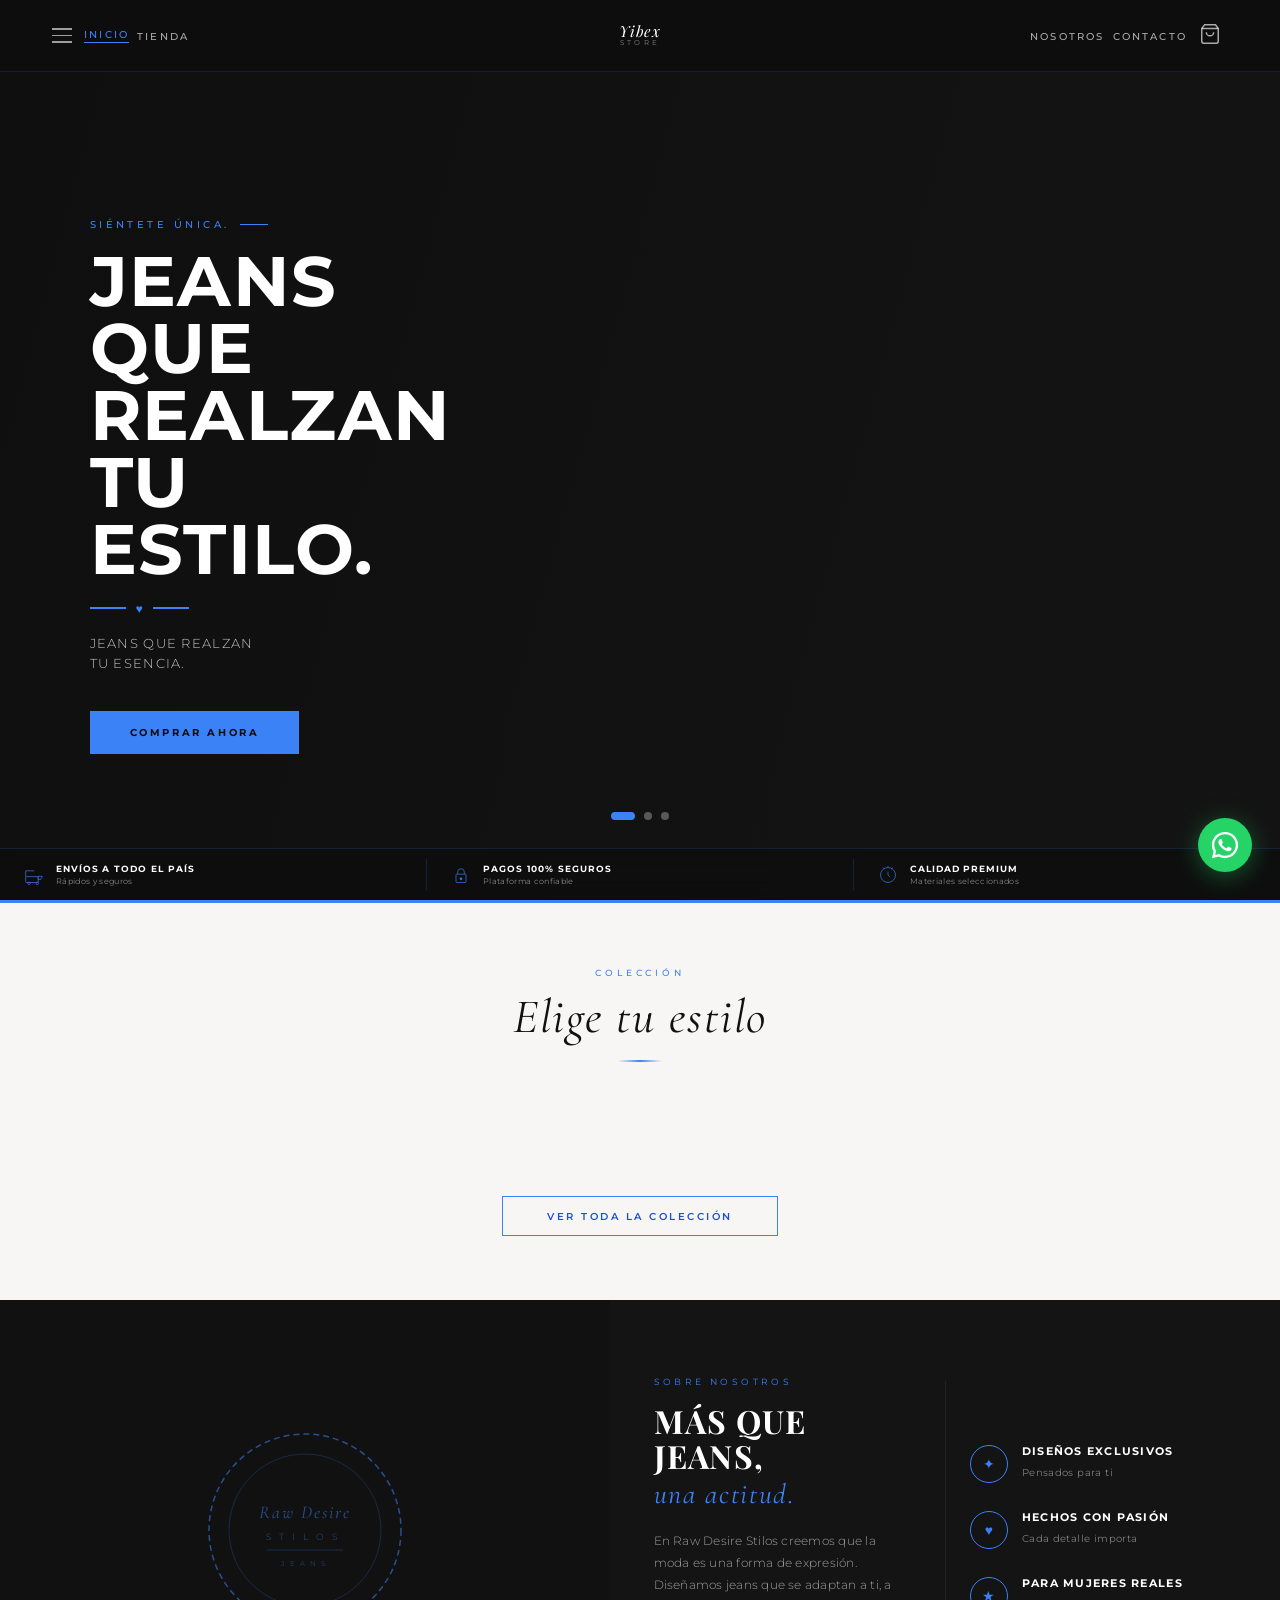
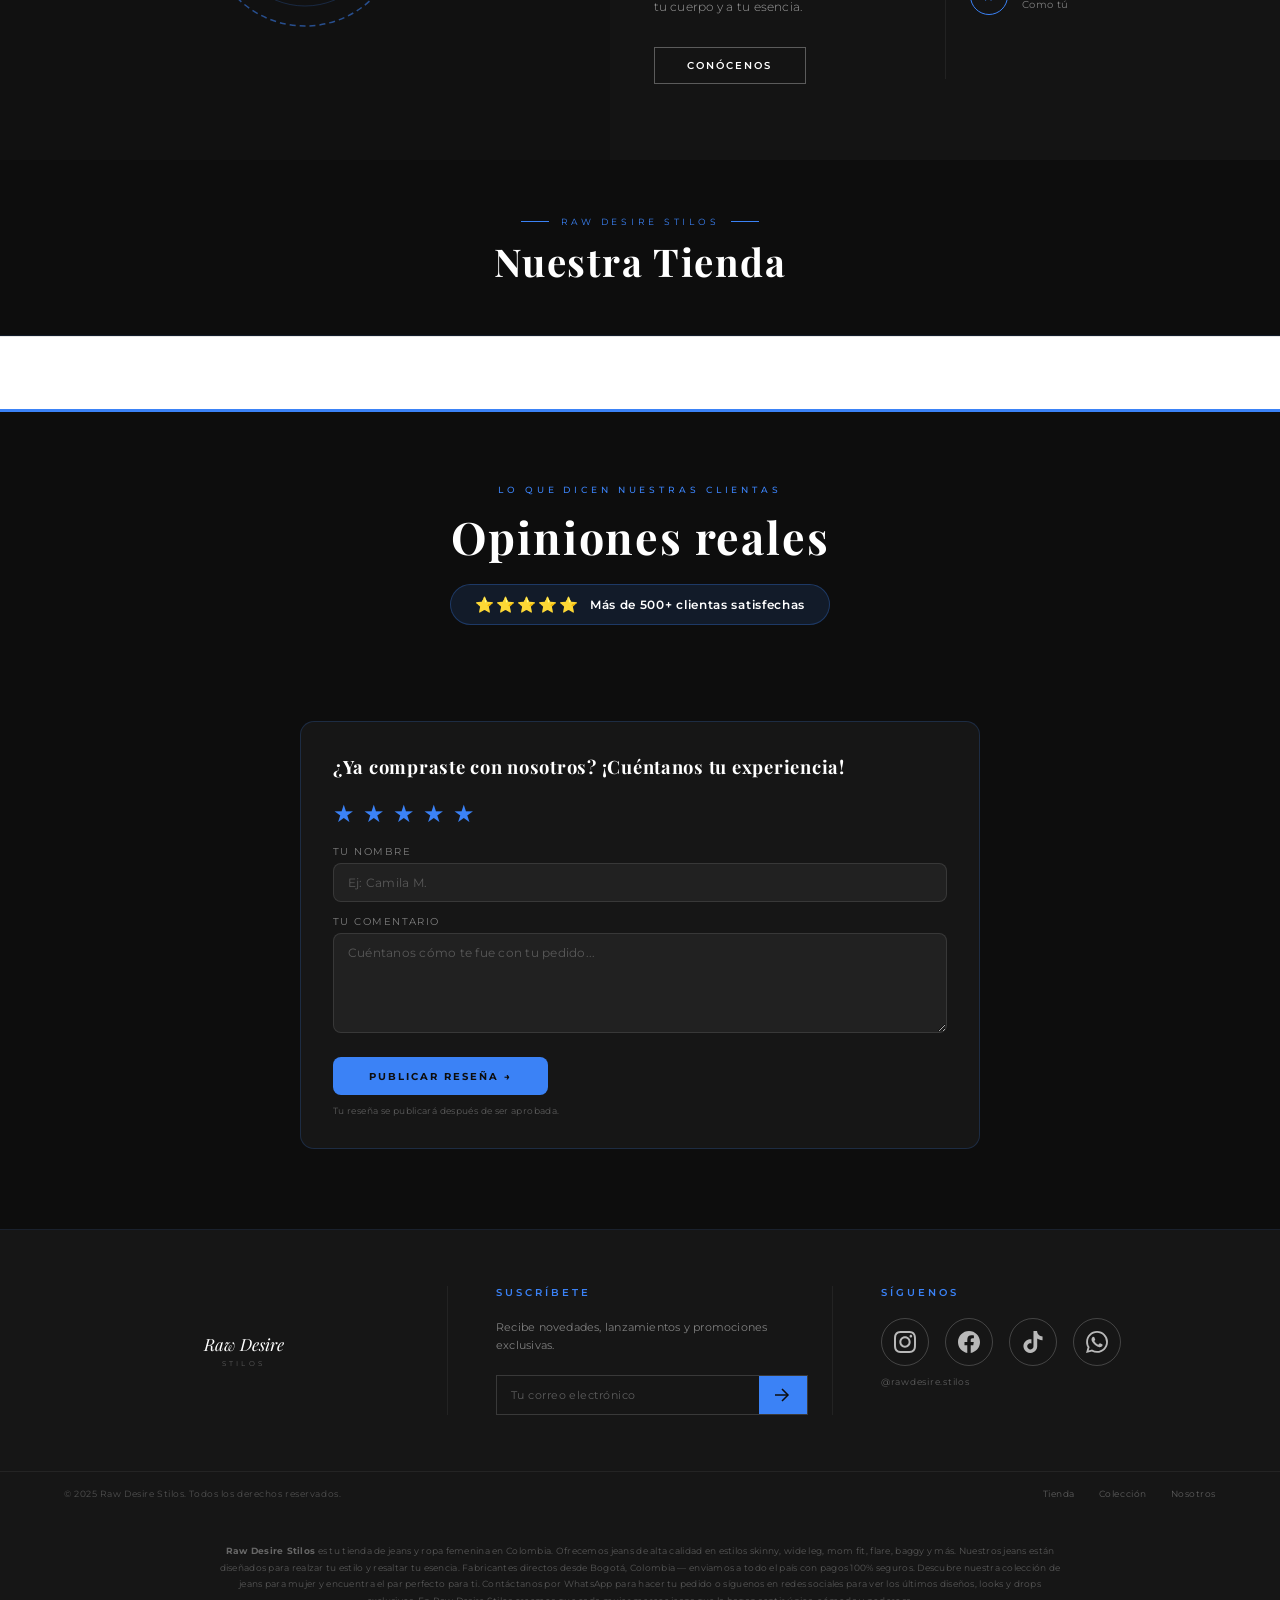
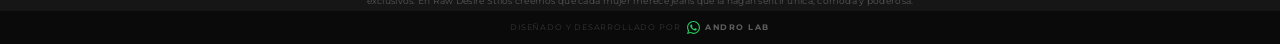
==== commit ee64c04e: "Add files via upload" ====
--- a/index.html
+++ b/index.html
@@ -20,8 +20,6 @@
 <meta content="summary_large_image" name="twitter:card"/>
 <meta content="Raw Desire Stilos | Jeans y Ropa para Mujer en Colombia" name="twitter:title"/>
 <meta content="Jeans y ropa femenina de calidad. Skinny, wide leg, mom fit y más. Envíos a todo Colombia." name="twitter:description"/>
-<!-- Apple Touch Icon (favicon markup) -->
-<link href="[data-uri]" rel="apple-touch-icon"/>
 <!-- Structured Data: Local Business -->
 <script type="application/ld+json">
 {
@@ -64,7 +62,8 @@
 <button class="nav-link" onclick="document.getElementById('tienda').scrollIntoView({behavior:'smooth'})">Tienda</button>
 </div>
 <div class="nav-center" id="adm-trigger" onclick="logoTap()">
-<img alt="Raw Desire Stilos - Logo tienda de jeans Colombia" class="nav-logo-img" src="[data-uri]"/>
+<!-- LOGO: cuando tengas el logo, cambia src por assets/logo.png y quita display:none --><img alt="Yibex Store" class="nav-logo-img" src="" style="display:none"/>
+<div class="nav-logo-text"><b>Yibex</b><span>Store</span></div>
 </div>
 <div class="nav-right" style="display:flex;align-items:center;gap:8px">
 <button class="nav-link" onclick="document.getElementById('nosotros').scrollIntoView({behavior:'smooth'})">Nosotros</button>
@@ -89,7 +88,7 @@
 <div class="hero-slide-bg" id="slide-bg-0" style="background-image:url();background-size:cover;background-position:70% center;">
 <!-- placeholder logo when no image -->
 <div class="hero-placeholder" id="hero-ph-0" style="display:none">
-<img alt="" class="hero-placeholder-logo" src="[data-uri]"/>
+
 </div>
 </div>
 <div class="hero-content">
@@ -104,7 +103,7 @@
 <div class="hero-slide" id="slide-1">
 <div class="hero-slide-bg" id="slide-bg-1" style="background-image:url();background-size:cover;background-position:center;">
 <div class="hero-placeholder" id="hero-ph-1">
-<img alt="" class="hero-placeholder-logo" src="[data-uri]"/>
+
 </div>
 </div>
 <div class="hero-content hero-content--social">
@@ -170,7 +169,7 @@
 <div class="hero-slide" id="slide-2">
 <div class="hero-slide-bg" id="slide-bg-2" style="background-image:url();background-size:cover;background-position:center right;">
 <div class="hero-placeholder" id="hero-ph-2">
-<img alt="" class="hero-placeholder-logo" src="[data-uri]"/>
+
 </div>
 </div>
 <div class="hero-content">
@@ -253,12 +252,12 @@
 <div class="nos-left-overlay" id="nos-overlay" style="display:none"></div>
 <div class="nos-logo-ph" id="nos-logo-ph">
 <svg style="width:min(200px,38%);opacity:.55;position:relative;z-index:1" viewbox="0 0 200 200" xmlns="http://www.w3.org/2000/svg">
-<circle cx="100" cy="100" fill="none" r="96" stroke="#c9a84c" stroke-dasharray="6 4" stroke-width="1.5"></circle>
-<circle cx="100" cy="100" fill="none" opacity=".5" r="76" stroke="#c9a84c" stroke-width="0.8"></circle>
-<text fill="#c9a84c" font-family="'Cormorant Garamond',serif" font-size="18" font-style="italic" letter-spacing="2" text-anchor="middle" x="100" y="88">Raw Desire</text>
-<text fill="#c9a84c" font-family="'Montserrat',sans-serif" font-size="9" font-weight="300" letter-spacing="8" text-anchor="middle" x="100" y="110">STILOS</text>
-<line opacity=".6" stroke="#c9a84c" stroke-width="0.8" x1="62" x2="138" y1="120" y2="120"></line>
-<text fill="#c9a84c" font-family="'Montserrat',sans-serif" font-size="6.5" letter-spacing="5" opacity=".7" text-anchor="middle" x="100" y="136">JEANS</text>
+<circle cx="100" cy="100" fill="none" r="96" stroke="#3b82f6" stroke-dasharray="6 4" stroke-width="1.5"></circle>
+<circle cx="100" cy="100" fill="none" opacity=".5" r="76" stroke="#3b82f6" stroke-width="0.8"></circle>
+<text fill="#3b82f6" font-family="'Cormorant Garamond',serif" font-size="18" font-style="italic" letter-spacing="2" text-anchor="middle" x="100" y="88">Raw Desire</text>
+<text fill="#3b82f6" font-family="'Montserrat',sans-serif" font-size="9" font-weight="300" letter-spacing="8" text-anchor="middle" x="100" y="110">STILOS</text>
+<line opacity=".6" stroke="#3b82f6" stroke-width="0.8" x1="62" x2="138" y1="120" y2="120"></line>
+<text fill="#3b82f6" font-family="'Montserrat',sans-serif" font-size="6.5" letter-spacing="5" opacity=".7" text-anchor="middle" x="100" y="136">JEANS</text>
 </svg>
 </div>
 </div>
@@ -300,10 +299,10 @@
 <!-- ══ TIENDA COMPLETA ══ -->
 <section id="tienda">
 <div class="tienda-head">
-<p class="sec-ey" style="display:flex;align-items:center;justify-content:center;gap:12px;color:var(--gold)">
-<span style="display:block;width:28px;height:1px;background:var(--gold)"></span>
+<p class="sec-ey" style="display:flex;align-items:center;justify-content:center;gap:12px;color:var(--accent)">
+<span style="display:block;width:28px;height:1px;background:var(--accent)"></span>
       Raw Desire Stilos
-      <span style="display:block;width:28px;height:1px;background:var(--gold)"></span>
+      <span style="display:block;width:28px;height:1px;background:var(--accent)"></span>
 </p>
 <h2 style="font-family:'Playfair Display',serif;font-size:clamp(1.8rem,3vw,2.8rem);font-weight:700;color:#fff;letter-spacing:.04em;margin-top:8px">Nuestra Tienda</h2>
 </div>
@@ -336,7 +335,7 @@
 <footer>
 <div class="footer-main">
 <div class="foot-col">
-<img alt="RDS" class="foot-logo-img" src="[data-uri]"/>
+<!-- LOGO: cuando tengas el logo, cambia src por assets/logo.png y quita display:none --><img alt="Yibex Store" class="foot-logo-img" src="" style="display:none"/>
 <p class="foot-logo-name">Raw Desire</p>
 <p class="foot-logo-sub">Stilos</p>
 </div>
@@ -478,18 +477,18 @@
 <div class="adm-ov" id="adm-ov">
 <!-- LOGIN -->
 <div class="adm-login" id="adm-login">
-<div class="adm-login-logo" style="width:72px;height:72px;border-radius:50%;background:rgba(201,168,76,.12);border:2px solid rgba(201,168,76,.35);display:flex;align-items:center;justify-content:center;margin:0 auto 18px">
-<svg fill="none" height="38" stroke="var(--gold)" stroke-linecap="round" stroke-linejoin="round" stroke-width="1.5" viewbox="0 0 24 24" width="38">
+<div class="adm-login-logo" style="width:72px;height:72px;border-radius:50%;background:rgba(59,130,246,.12);border:2px solid rgba(59,130,246,.35);display:flex;align-items:center;justify-content:center;margin:0 auto 18px">
+<svg fill="none" height="38" stroke="var(--accent)" stroke-linecap="round" stroke-linejoin="round" stroke-width="1.5" viewbox="0 0 24 24" width="38">
 <circle cx="12" cy="8" r="3"></circle>
 <path d="M5 20a7 7 0 0 1 14 0"></path>
 <path d="M3 10 Q4 7 7 8"></path>
 <path d="M21 10 Q20 7 17 8"></path>
-<ellipse cx="5.5" cy="10.5" fill="var(--gold)" rx="1.5" ry="1" stroke="none"></ellipse>
-<ellipse cx="18.5" cy="10.5" fill="var(--gold)" rx="1.5" ry="1" stroke="none"></ellipse>
+<ellipse cx="5.5" cy="10.5" fill="var(--accent)" rx="1.5" ry="1" stroke="none"></ellipse>
+<ellipse cx="18.5" cy="10.5" fill="var(--accent)" rx="1.5" ry="1" stroke="none"></ellipse>
 <path d="M8 8 Q7 6 5.5 7" stroke-width="1.2"></path>
 <path d="M16 8 Q17 6 18.5 7" stroke-width="1.2"></path>
-<rect fill="none" height="2.5" rx="1.25" stroke="var(--gold)" stroke-width="1.2" width="5" x="2" y="13"></rect>
-<rect fill="none" height="2.5" rx="1.25" stroke="var(--gold)" stroke-width="1.2" width="5" x="17" y="13"></rect>
+<rect fill="none" height="2.5" rx="1.25" stroke="var(--accent)" stroke-width="1.2" width="5" x="2" y="13"></rect>
+<rect fill="none" height="2.5" rx="1.25" stroke="var(--accent)" stroke-width="1.2" width="5" x="17" y="13"></rect>
 </svg>
 </div>
 <h2>Panel Admin</h2>
@@ -504,12 +503,12 @@
 <!-- TOP BAR -->
 <div class="adm-top">
 <div class="adm-top-left">
-<div style="width:32px;height:32px;border-radius:50%;background:rgba(201,168,76,.12);border:1px solid rgba(201,168,76,.3);display:flex;align-items:center;justify-content:center;flex-shrink:0">
-<svg fill="none" height="18" stroke="var(--gold)" stroke-linecap="round" stroke-linejoin="round" stroke-width="1.6" viewbox="0 0 24 24" width="18">
+<div style="width:32px;height:32px;border-radius:50%;background:rgba(59,130,246,.12);border:1px solid rgba(59,130,246,.3);display:flex;align-items:center;justify-content:center;flex-shrink:0">
+<svg fill="none" height="18" stroke="var(--accent)" stroke-linecap="round" stroke-linejoin="round" stroke-width="1.6" viewbox="0 0 24 24" width="18">
 <circle cx="12" cy="8" r="3"></circle>
 <path d="M5 20a7 7 0 0 1 14 0"></path>
-<ellipse cx="5.5" cy="10.5" fill="var(--gold)" rx="1.5" ry="1" stroke="none"></ellipse>
-<ellipse cx="18.5" cy="10.5" fill="var(--gold)" rx="1.5" ry="1" stroke="none"></ellipse>
+<ellipse cx="5.5" cy="10.5" fill="var(--accent)" rx="1.5" ry="1" stroke="none"></ellipse>
+<ellipse cx="18.5" cy="10.5" fill="var(--accent)" rx="1.5" ry="1" stroke="none"></ellipse>
 <path d="M8 8 Q7 6 5.5 7" stroke-width="1.2"></path>
 <path d="M16 8 Q17 6 18.5 7" stroke-width="1.2"></path>
 </svg>
@@ -613,7 +612,7 @@
       </p>
 <div style="display:flex;flex-direction:column;gap:24px">
 <div style="background:rgba(255,255,255,.02);border:1px solid rgba(255,255,255,.06);border-radius:2px;padding:18px">
-<p style="font-size:.58rem;letter-spacing:.2em;text-transform:uppercase;color:var(--gold-d);margin-bottom:20px">🎬 Slider principal</p>
+<p style="font-size:.58rem;letter-spacing:.2em;text-transform:uppercase;color:var(--accent-d);margin-bottom:20px">🎬 Slider principal</p>
 <div style="display:flex;flex-direction:column;gap:28px">
 <div>
 <p style="font-size:.5rem;letter-spacing:.2em;color:rgba(255,255,255,.3);margin-bottom:10px;text-align:center;text-transform:uppercase">— Slide 1 —</p>
--- a/css/inline-001.css
+++ b/css/inline-001.css
@@ -8,10 +8,10 @@
 button{cursor:pointer;border:none;background:none;font-family:inherit}
 a{text-decoration:none;color:inherit}
 ::-webkit-scrollbar{width:4px;height:4px}
-::-webkit-scrollbar-thumb{background:#c9a84c}
+::-webkit-scrollbar-thumb{background:#3b82f6}
 
 :root{
-  --gold:#c9a84c;--gold-l:#e8d5a3;--gold-d:#9a7520;
+  --accent:#3b82f6;--accent-l:#93c5fd;--accent-d:#1d4ed8;
   --dark:#0d0d0d;--dark2:#161616;--dark3:#1e1e1e;
   --gray:#f4f4f2;--gray2:#e8e8e6;
   --text:#111;--textd:#555;
@@ -25,7 +25,7 @@
   height:72px;background:var(--dark);
   display:flex;align-items:center;justify-content:space-between;
   padding:0 48px;
-  border-bottom:1px solid rgba(201,168,76,.15);
+  border-bottom:1px solid rgba(59,130,246,.15);
   transition:all .3s;
   width:100%;
   max-width:100vw;
@@ -34,12 +34,12 @@
 .nav-left{display:flex;align-items:center;gap:36px}
 .nav-right{display:flex;align-items:center;gap:36px}
 .nav-link{font-size:.62rem;letter-spacing:.22em;text-transform:uppercase;color:rgba(255,255,255,.65);font-weight:500;transition:color .2s;background:none;border:none}
-.nav-link:hover,.nav-link.on{color:var(--gold)}
-.nav-link.on{border-bottom:1px solid var(--gold);padding-bottom:2px}
+.nav-link:hover,.nav-link.on{color:var(--accent)}
+.nav-link.on{border-bottom:1px solid var(--accent);padding-bottom:2px}
 /* hamburger */
 .nav-ham{display:flex;flex-direction:column;gap:5px;padding:4px;background:none;border:none;cursor:pointer}
 .nav-ham span{display:block;width:20px;height:1.5px;background:rgba(255,255,255,.6);transition:background .2s}
-.nav-ham:hover span{background:var(--gold)}
+.nav-ham:hover span{background:var(--accent)}
 /* center logo */
 .nav-center{position:absolute;left:50%;transform:translateX(-50%);display:flex;flex-direction:column;align-items:center;cursor:pointer;gap:2px}
 .nav-logo-img{width:52px;height:52px;object-fit:contain;background:#fff;border-radius:50%;padding:3px;filter:none}
@@ -50,18 +50,18 @@
 .nav-cart{display:flex;align-items:center;gap:7px;background:none;border:none;cursor:pointer;padding:4px}
 .nav-cart-icon{position:relative}
 .nav-cart-icon svg{width:22px;height:22px;stroke:rgba(255,255,255,.65);transition:stroke .2s}
-.nav-cart:hover .nav-cart-icon svg{stroke:var(--gold)}
+.nav-cart:hover .nav-cart-icon svg{stroke:var(--accent)}
 .cart-bubble{
   position:absolute;top:-5px;right:-5px;
   width:16px;height:16px;border-radius:50%;
-  background:var(--gold);color:var(--dark);
+  background:var(--accent);color:var(--dark);
   font-size:.52rem;font-weight:700;
   display:flex;align-items:center;justify-content:center;
   opacity:0;transition:opacity .3s;
 }
 .cart-bubble.on{opacity:1}
 .nav-cart-tot{font-size:.7rem;font-weight:600;color:rgba(255,255,255,.65);transition:color .2s;letter-spacing:.05em}
-.nav-cart:hover .nav-cart-tot{color:var(--gold)}
+.nav-cart:hover .nav-cart-tot{color:var(--accent)}
 
 /* ══════════════════════════
    HERO — full width slider
@@ -86,7 +86,7 @@
 .hero-slide-bg{
   position:absolute;inset:0;
   background-size:cover;background-position:center;
-  background-color:#1a1510;
+  background-color:#141414;
 }
 /* dark overlay left */
 .hero-slide-bg::after{
@@ -96,7 +96,7 @@
 /* placeholder when no image */
 .hero-placeholder{
   position:absolute;inset:0;
-  background:linear-gradient(135deg,#0d0d0d 0%,#1a150a 50%,#0d0d0d 100%);
+  background:linear-gradient(135deg,#0d0d0d 0%,#141414 50%,#0d0d0d 100%);
   display:flex;align-items:center;justify-content:flex-end;
   padding-right:8%;
   overflow:hidden;
@@ -114,10 +114,10 @@
 }
 .hero-eyebrow{
   font-size:.62rem;letter-spacing:.35em;text-transform:uppercase;
-  color:var(--gold);font-weight:500;margin-bottom:18px;
+  color:var(--accent);font-weight:500;margin-bottom:18px;
   display:flex;align-items:center;gap:10px;
 }
-.hero-eyebrow::after{content:'';display:block;width:28px;height:1px;background:var(--gold)}
+.hero-eyebrow::after{content:'';display:block;width:28px;height:1px;background:var(--accent)}
 .hero-h1{
   font-family:'Montserrat',sans-serif;
   font-size:clamp(2.8rem,5.5vw,5rem);
@@ -128,20 +128,20 @@
 .hero-rule{
   display:flex;align-items:center;gap:10px;margin-bottom:18px;
 }
-.hero-rule::before,.hero-rule::after{content:'';display:block;width:36px;height:1.5px;background:var(--gold)}
-.hero-rule-heart{color:var(--gold);font-size:.75rem}
+.hero-rule::before,.hero-rule::after{content:'';display:block;width:36px;height:1.5px;background:var(--accent)}
+.hero-rule-heart{color:var(--accent);font-size:.75rem}
 .hero-sub{
   font-size:.8rem;font-weight:300;color:rgba(255,255,255,.75);
   letter-spacing:.1em;text-transform:uppercase;margin-bottom:36px;line-height:1.6;
 }
 .hero-cta{
   display:inline-block;
-  background:var(--gold);color:var(--dark);
+  background:var(--accent);color:var(--dark);
   padding:15px 40px;
   font-size:.65rem;font-weight:700;letter-spacing:.25em;text-transform:uppercase;
   transition:all .28s;
 }
-.hero-cta:hover{background:var(--gold-l);transform:translateY(-2px);box-shadow:0 10px 30px rgba(201,168,76,.3)}
+.hero-cta:hover{background:var(--accent-l);transform:translateY(-2px);box-shadow:0 10px 30px rgba(59,130,246,.3)}
 /* slider dots */
 .hero-dots{
   position:absolute;bottom:28px;left:50%;transform:translateX(-50%);
@@ -154,17 +154,17 @@
   display:flex;align-items:stretch;
   background:rgba(13,13,13,.72);
   backdrop-filter:blur(10px);
-  border-top:1px solid rgba(201,168,76,.18);
+  border-top:1px solid rgba(59,130,246,.18);
 }
 .hero-feat{
   flex:1;display:flex;align-items:center;gap:12px;
   padding:14px 24px;
   color:rgba(255,255,255,.9);
 }
-.hero-feat svg{color:var(--gold);flex-shrink:0;opacity:.9}
+.hero-feat svg{color:var(--accent);flex-shrink:0;opacity:.9}
 .hero-feat b{display:block;font-size:.58rem;font-weight:700;letter-spacing:.1em;text-transform:uppercase;color:#fff;margin-bottom:2px}
 .hero-feat span{display:block;font-size:.52rem;color:rgba(255,255,255,.5);letter-spacing:.04em}
-.hero-feat-div{width:1px;background:rgba(201,168,76,.18);align-self:stretch;margin:10px 0}
+.hero-feat-div{width:1px;background:rgba(59,130,246,.18);align-self:stretch;margin:10px 0}
 @media(max-width:768px){
   .hero-feat{padding:12px 14px;gap:9px}
   .hero-feat b{font-size:.5rem;letter-spacing:.06em}
@@ -176,7 +176,7 @@
   background:rgba(255,255,255,.3);border:none;padding:0;
   transition:all .3s;cursor:pointer;
 }
-.hdot.on{background:var(--gold);width:24px;border-radius:4px}
+.hdot.on{background:var(--accent);width:24px;border-radius:4px}
 
 /* ── SLIDE SOCIAL GRID ── */
 .slide-social-grid{
@@ -187,27 +187,27 @@
   display:flex;flex-direction:column;align-items:center;justify-content:center;
   gap:9px;padding:18px 10px;
   background:rgba(255,255,255,.07);
-  border:1px solid rgba(201,168,76,.22);
+  border:1px solid rgba(59,130,246,.22);
   backdrop-filter:blur(8px);
   transition:all .28s;
   text-decoration:none;color:#fff;
   text-align:center;
 }
 .slide-social-card:hover{
-  background:rgba(201,168,76,.15);
-  border-color:var(--gold);
+  background:rgba(59,130,246,.15);
+  border-color:var(--accent);
   transform:translateY(-3px);
 }
 .slide-social-card--wa{border-color:rgba(37,211,102,.35)}
 .slide-social-card--wa:hover{background:rgba(37,211,102,.15);border-color:#25D366}
 .ssc-icon{
   width:46px;height:46px;border-radius:50%;
-  background:rgba(201,168,76,.12);border:1px solid rgba(201,168,76,.25);
+  background:rgba(59,130,246,.12);border:1px solid rgba(59,130,246,.25);
   display:flex;align-items:center;justify-content:center;
-  color:var(--gold);transition:all .28s;
+  color:var(--accent);transition:all .28s;
 }
 .slide-social-card--wa .ssc-icon{background:rgba(37,211,102,.12);border-color:rgba(37,211,102,.3);color:#25D366}
-.slide-social-card:hover .ssc-icon{background:var(--gold);color:var(--dark)}
+.slide-social-card:hover .ssc-icon{background:var(--accent);color:var(--dark)}
 .slide-social-card--wa:hover .ssc-icon{background:#25D366;color:#fff}
 .ssc-info b{display:block;font-size:.6rem;font-weight:700;letter-spacing:.1em;text-transform:uppercase;color:#fff;margin-bottom:2px}
 .ssc-info span{display:block;font-size:.5rem;color:rgba(255,255,255,.45);letter-spacing:.05em}
@@ -232,23 +232,23 @@
   flex:1;min-width:0;
 }
 .feat:last-child{border-right:none}
-.feat-icon{width:36px;height:36px;color:var(--gold);flex-shrink:0;opacity:.85}
+.feat-icon{width:36px;height:36px;color:var(--accent);flex-shrink:0;opacity:.85}
 .feat-text b{display:block;font-size:.68rem;font-weight:700;letter-spacing:.08em;text-transform:uppercase;color:var(--text);margin-bottom:2px}
 .feat-text span{font-size:.6rem;color:var(--textd);letter-spacing:.04em}
 
 /* ══════════════════════════
    COLECCIÓN DESTACADA — nuevo estilo horizontal
 ══════════════════════════ */
-#coleccion{background:#f7f6f4;padding:0;border-top:3px solid var(--gold)}
+#coleccion{background:#f7f6f4;padding:0;border-top:3px solid var(--accent)}
 .col-head{text-align:center;padding:0 24px}
-.col-ey{font-size:.58rem;letter-spacing:.42em;text-transform:uppercase;color:var(--gold);font-weight:500;margin-bottom:10px}
+.col-ey{font-size:.58rem;letter-spacing:.42em;text-transform:uppercase;color:var(--accent);font-weight:500;margin-bottom:10px}
 .col-h2{
   font-family:'Cormorant Garamond',serif;
   font-size:clamp(2rem,4vw,3rem);
   font-weight:400;font-style:italic;color:#111;letter-spacing:.04em;
   margin-bottom:14px;
 }
-.col-rule{width:44px;height:2px;background:linear-gradient(90deg,transparent,var(--gold),transparent);margin:0 auto}
+.col-rule{width:44px;height:2px;background:linear-gradient(90deg,transparent,var(--accent),transparent);margin:0 auto}
 
 /* Scroll row for categories */
 .col-cats-scroll-wrap{
@@ -290,7 +290,7 @@
 .col-cat-item:last-child{border-right:none}
 .col-cat-item:hover .col-cat-icon{transform:translateY(-8px)}
 .col-cat-item:hover .col-cat-icon svg{opacity:.7}
-.col-cat-item:hover .col-cat-name{color:var(--gold)}
+.col-cat-item:hover .col-cat-name{color:var(--accent)}
 .col-cat-icon{
   width:140px;height:187px;
   display:flex;align-items:center;justify-content:center;
@@ -301,9 +301,9 @@
 .col-cat-icon svg{
   width:75%;height:75%;
   opacity:.55;
-  fill:var(--gold);
+  fill:var(--accent);
   transition:opacity .4s ease;
-  filter:drop-shadow(0 0 8px rgba(201,168,76,.2));
+  filter:drop-shadow(0 0 8px rgba(59,130,246,.2));
 }
 .col-cat-icon img{
   width:100%;height:100%;
@@ -329,29 +329,29 @@
 .col-more{text-align:center;margin-top:36px;padding-bottom:56px}
 .btn-outline-gold{
   display:inline-block;
-  background:transparent;color:var(--gold-d);
-  border:1.5px solid var(--gold);
+  background:transparent;color:var(--accent-d);
+  border:1.5px solid var(--accent);
   padding:13px 44px;
   font-size:.62rem;font-weight:600;letter-spacing:.25em;text-transform:uppercase;
   transition:all .28s;cursor:pointer;
 }
-.btn-outline-gold:hover{background:var(--gold);color:var(--dark);box-shadow:0 6px 24px rgba(201,168,76,.25)}
+.btn-outline-gold:hover{background:var(--accent);color:var(--dark);box-shadow:0 6px 24px rgba(59,130,246,.25)}
 
 /* ══════════════════════════
    LO + NUEVO (if any)
 ══════════════════════════ */
 #nuevo{background:var(--gray);padding:64px 0;display:none}
 .sec-hd{padding:0 56px 36px;display:flex;align-items:flex-end;justify-content:space-between}
-.sec-ey{font-size:.56rem;letter-spacing:.38em;text-transform:uppercase;color:var(--gold);margin-bottom:8px}
+.sec-ey{font-size:.56rem;letter-spacing:.38em;text-transform:uppercase;color:var(--accent);margin-bottom:8px}
 .sec-title{font-family:'Playfair Display',serif;font-size:1.8rem;font-weight:700;color:var(--text);letter-spacing:.04em}
-.ver-btn{font-size:.58rem;letter-spacing:.22em;text-transform:uppercase;color:var(--gold);display:flex;align-items:center;gap:7px;transition:gap .2s;background:none;border:none;cursor:pointer}
+.ver-btn{font-size:.58rem;letter-spacing:.22em;text-transform:uppercase;color:var(--accent);display:flex;align-items:center;gap:7px;transition:gap .2s;background:none;border:none;cursor:pointer}
 .ver-btn::after{content:'→';font-size:.8rem}
 .ver-btn:hover{gap:13px}
 .scroll-row{position:relative}
 .scroll-track{display:flex;gap:16px;overflow-x:auto;scrollbar-width:none;scroll-behavior:smooth;padding:0 24px}
 .scroll-track::-webkit-scrollbar{display:none}
 .sarr{position:absolute;top:42%;transform:translateY(-50%);background:rgba(0,0,0,.6);border:none;width:36px;height:36px;border-radius:50%;display:flex;align-items:center;justify-content:center;color:#fff;font-size:.8rem;z-index:4;transition:all .2s;cursor:pointer}
-.sarr:hover{background:var(--gold);color:var(--dark)}
+.sarr:hover{background:var(--accent);color:var(--dark)}
 .sarr.R{right:8px}.sarr.L{left:8px;display:none}
 
 /* ══════════════════════════
@@ -374,7 +374,7 @@
 .pc-heart{position:absolute;top:10px;right:10px;width:32px;height:32px;background:transparent;border-radius:50%;border:1.5px solid rgba(255,255,255,.7);box-shadow:none;display:flex;align-items:center;justify-content:center;font-size:.85rem;color:rgba(255,255,255,.85);transition:all .25s;z-index:2;cursor:pointer}
 .pc-heart:hover{border-color:#e05;color:#e05}
 .pc-heart.liked{border-color:#e05;color:#e05}
-.pc-new{position:absolute;top:10px;left:10px;background:var(--gold);color:var(--dark);font-size:.46rem;font-weight:700;letter-spacing:.12em;text-transform:uppercase;padding:4px 9px;z-index:2;border-radius:4px}
+.pc-new{position:absolute;top:10px;left:10px;background:var(--accent);color:var(--dark);font-size:.46rem;font-weight:700;letter-spacing:.12em;text-transform:uppercase;padding:4px 9px;z-index:2;border-radius:4px}
 .pc-body{padding:12px 12px 14px}
 .pc-name{font-size:.78rem;font-weight:700;letter-spacing:.01em;color:var(--text);margin-bottom:10px;white-space:nowrap;overflow:hidden;text-overflow:ellipsis}
 /* Prices row — two columns with divider */
@@ -389,12 +389,12 @@
 .pc-price-col:first-child{padding-left:0}
 .pc-price-col:last-child{padding-right:0}
 .pc-price-col-label{font-size:.48rem;color:#888;letter-spacing:.01em;white-space:nowrap}
-.pc-price-detal{font-size:.7rem;font-weight:700;color:var(--gold);white-space:nowrap}
+.pc-price-detal{font-size:.7rem;font-weight:700;color:var(--accent);white-space:nowrap}
 .pc-price-mayor-val{font-size:.7rem;font-weight:600;color:#555;white-space:nowrap}
 .pc-price-divider{width:1px;height:30px;background:#e0e0e0;align-self:center;flex-shrink:0}
 /* Sizes row */
 .pc-sizes{display:flex;align-items:center;gap:5px;font-size:.56rem;color:#666;margin-bottom:10px;letter-spacing:.01em}
-.pc-sizes-icon{font-size:.65rem;color:var(--gold)}
+.pc-sizes-icon{font-size:.65rem;color:var(--accent)}
 /* Buttons */
 .pc-add{
   width:100%;padding:10px 8px;
@@ -403,7 +403,7 @@
   transition:all .2s;cursor:pointer;margin-bottom:6px;
   display:flex;align-items:center;justify-content:center;gap:6px;
 }
-.pc-add:hover{background:var(--gold);color:var(--dark)}
+.pc-add:hover{background:var(--accent);color:var(--dark)}
 .pc-buy-now{
   width:100%;padding:9px 8px;
   background:transparent;color:#25D366;
@@ -424,7 +424,7 @@
    SOBRE NOSOTROS
 ══════════════════════════ */
 #nosotros{
-  background:#1c1710;
+  background:#141414;
   display:grid;grid-template-columns:1fr 1.1fr;
   min-height:460px;
 }
@@ -450,19 +450,19 @@
   gap:0;
 }
 .nos-main{padding:64px 44px}
-.nos-ey{font-size:.56rem;letter-spacing:.38em;text-transform:uppercase;color:var(--gold);margin-bottom:16px}
+.nos-ey{font-size:.56rem;letter-spacing:.38em;text-transform:uppercase;color:var(--accent);margin-bottom:16px}
 .nos-h2 b{display:block;font-family:'Playfair Display',serif;font-size:clamp(1.6rem,2.5vw,2.4rem);font-weight:700;color:#fff;line-height:1.1;text-transform:uppercase;letter-spacing:.04em}
-.nos-h2 em{display:block;font-family:'Cormorant Garamond',serif;font-size:clamp(1.4rem,2.2vw,2rem);font-style:italic;color:var(--gold);margin-top:4px;letter-spacing:.06em}
+.nos-h2 em{display:block;font-family:'Cormorant Garamond',serif;font-size:clamp(1.4rem,2.2vw,2rem);font-style:italic;color:var(--accent);margin-top:4px;letter-spacing:.06em}
 .nos-text{font-size:.74rem;font-weight:300;color:rgba(255,255,255,.6);line-height:1.85;margin:20px 0 28px;max-width:320px;letter-spacing:.02em}
 .nos-cta{display:inline-block;background:transparent;color:#fff;border:1.5px solid rgba(255,255,255,.3);padding:12px 32px;font-size:.6rem;font-weight:600;letter-spacing:.22em;text-transform:uppercase;transition:all .28s;cursor:pointer}
-.nos-cta:hover{border-color:var(--gold);color:var(--gold)}
+.nos-cta:hover{border-color:var(--accent);color:var(--accent)}
 .nos-features{padding:64px 36px 64px 24px;border-left:1px solid rgba(255,255,255,.06);display:flex;flex-direction:column;gap:28px}
 .nos-feat{display:flex;align-items:flex-start;gap:14px}
 .nos-feat-icon{
   width:38px;height:38px;border-radius:50%;
-  border:1.5px solid var(--gold);
+  border:1.5px solid var(--accent);
   display:flex;align-items:center;justify-content:center;
-  flex-shrink:0;color:var(--gold);font-size:.85rem;
+  flex-shrink:0;color:var(--accent);font-size:.85rem;
 }
 .nos-feat-text b{display:block;font-size:.66rem;font-weight:700;letter-spacing:.12em;text-transform:uppercase;color:#fff;margin-bottom:3px}
 .nos-feat-text span{font-size:.6rem;color:rgba(255,255,255,.45);letter-spacing:.04em}
@@ -474,9 +474,9 @@
 .tienda-head{
   background:#0d0d0d;padding:56px 48px 48px;
   text-align:center;margin-bottom:0;
-  border-bottom:1px solid rgba(201,168,76,.12);
-}
-.tienda-head .sec-ey{color:var(--gold);letter-spacing:.42em}
+  border-bottom:1px solid rgba(59,130,246,.12);
+}
+.tienda-head .sec-ey{color:var(--accent);letter-spacing:.42em}
 .tienda-head h2{font-family:'Playfair Display',serif;font-size:clamp(2rem,3.5vw,3rem);font-weight:700;color:#fff;letter-spacing:.04em;margin-top:8px}
 /* tabs */
 .tienda-tabs{
@@ -492,7 +492,7 @@
   border-bottom:2px solid transparent;transition:all .2s;cursor:pointer;
 }
 .ttab:hover{color:var(--text)}
-.ttab.on{color:var(--gold);border-bottom-color:var(--gold)}
+.ttab.on{color:var(--accent);border-bottom-color:var(--accent)}
 /* blocks */
 .tienda-block{padding:44px 48px 0;display:none}
 .tienda-block.vis{display:block}
@@ -508,7 +508,7 @@
 /* ══════════════════════════
    FOOTER
 ══════════════════════════ */
-footer{background:var(--dark2);border-top:1px solid rgba(201,168,76,.1)}
+footer{background:var(--dark2);border-top:1px solid rgba(59,130,246,.1)}
 .footer-main{
   display:grid;grid-template-columns:1fr 1fr 1fr;
   gap:0;padding:56px 64px;
@@ -521,14 +521,14 @@
 .foot-logo-name{font-family:'Playfair Display',serif;font-size:1.05rem;font-style:italic;color:#fff;margin-bottom:4px;text-align:center}
 .foot-logo-sub{font-size:.46rem;letter-spacing:.42em;text-transform:uppercase;color:rgba(255,255,255,.3);text-align:center}
 .foot-col:first-child{padding-left:0;border-right:1px solid rgba(255,255,255,.06);display:flex;flex-direction:column;align-items:center;justify-content:center}
-.foot-h{font-size:.62rem;letter-spacing:.3em;text-transform:uppercase;color:var(--gold);font-weight:600;margin-bottom:20px}
+.foot-h{font-size:.62rem;letter-spacing:.3em;text-transform:uppercase;color:var(--accent);font-weight:600;margin-bottom:20px}
 .foot-sub-desc{font-size:.68rem;color:rgba(255,255,255,.45);line-height:1.7;margin-bottom:20px;letter-spacing:.02em}
 .foot-email-row{display:flex;overflow:hidden;border:1px solid rgba(255,255,255,.15);transition:border-color .2s}
-.foot-email-row:focus-within{border-color:var(--gold)}
+.foot-email-row:focus-within{border-color:var(--accent)}
 .foot-email-row input{flex:1;background:transparent;border:none;padding:11px 14px;color:#fff;font-family:'Montserrat',sans-serif;font-size:.7rem;outline:none;letter-spacing:.04em}
 .foot-email-row input::placeholder{color:rgba(255,255,255,.3)}
-.foot-email-btn{background:var(--gold);border:none;padding:11px 16px;cursor:pointer;display:flex;align-items:center;justify-content:center;transition:background .2s;flex-shrink:0}
-.foot-email-btn:hover{background:var(--gold-l)}
+.foot-email-btn{background:var(--accent);border:none;padding:11px 16px;cursor:pointer;display:flex;align-items:center;justify-content:center;transition:background .2s;flex-shrink:0}
+.foot-email-btn:hover{background:var(--accent-l)}
 .foot-email-btn svg{width:16px;height:16px;stroke:var(--dark);fill:none}
 .social-row{display:flex;gap:16px;margin-top:8px}
 .social-btn{
@@ -539,7 +539,7 @@
   transition:all .25s;
 }
 .social-btn svg{width:22px;height:22px;fill:currentColor}
-.social-btn:hover{border-color:var(--gold);color:var(--gold);background:rgba(201,168,76,.1)}
+.social-btn:hover{border-color:var(--accent);color:var(--accent);background:rgba(59,130,246,.1)}
 .social-handle{font-size:.58rem;color:rgba(255,255,255,.3);letter-spacing:.08em;margin-top:10px}
 .footer-bottom{
   padding:16px 64px;
@@ -549,7 +549,7 @@
 .footer-copy{font-size:.58rem;color:rgba(255,255,255,.25);letter-spacing:.06em}
 .footer-links{display:flex;gap:24px}
 .footer-links a{font-size:.56rem;color:rgba(255,255,255,.3);letter-spacing:.06em;transition:color .2s}
-.footer-links a:hover{color:var(--gold)}
+.footer-links a:hover{color:var(--accent)}
 
 /* ANDRO LAB credit strip */
 .footer-andro{
@@ -599,19 +599,19 @@
 .sb-hd button{background:none;border:none;color:rgba(255,255,255,.5);font-size:.9rem;cursor:pointer}
 .sb-body{flex:1;overflow-y:auto;padding:18px}
 .sfg{margin-bottom:20px}
-.sfg h4{font-size:.54rem;letter-spacing:.22em;text-transform:uppercase;color:var(--gold);margin-bottom:9px;padding-bottom:6px;border-bottom:1px solid var(--gray2)}
+.sfg h4{font-size:.54rem;letter-spacing:.22em;text-transform:uppercase;color:var(--accent);margin-bottom:9px;padding-bottom:6px;border-bottom:1px solid var(--gray2)}
 .schips{display:flex;flex-wrap:wrap;gap:5px}
 .schip{padding:5px 12px;border:1px solid var(--gray2);font-size:.62rem;background:#fff;color:var(--textd);transition:all .2s;letter-spacing:.06em;cursor:pointer}
-.schip.on{border-color:var(--gold);color:var(--gold);background:rgba(201,168,76,.06)}
+.schip.on{border-color:var(--accent);color:var(--accent);background:rgba(59,130,246,.06)}
 .sprow{display:flex;gap:6px;align-items:center}
 .sprow input{width:100%;padding:7px 9px;background:var(--gray);border:1px solid var(--gray2);color:var(--text);font-family:'Montserrat',sans-serif;font-size:.7rem;outline:none}
-.sprow input:focus{border-color:var(--gold)}
+.sprow input:focus{border-color:var(--accent)}
 .sprow span{color:var(--textd);flex-shrink:0}
 .sb-ft{padding:12px 18px;border-top:1px solid var(--gray2)}
 .sb-clr{width:100%;padding:8px;background:transparent;border:1px solid var(--gray2);font-size:.58rem;color:var(--textd);letter-spacing:.18em;text-transform:uppercase;transition:all .2s;margin-bottom:7px;cursor:pointer}
-.sb-clr:hover{border-color:var(--gold);color:var(--gold)}
-.sb-ok{width:100%;padding:10px;background:var(--gold);border:none;font-size:.6rem;font-weight:700;color:var(--dark);letter-spacing:.2em;text-transform:uppercase;transition:all .2s;cursor:pointer}
-.sb-ok:hover{background:var(--gold-l)}
+.sb-clr:hover{border-color:var(--accent);color:var(--accent)}
+.sb-ok{width:100%;padding:10px;background:var(--accent);border:none;font-size:.6rem;font-weight:700;color:var(--dark);letter-spacing:.2em;text-transform:uppercase;transition:all .2s;cursor:pointer}
+.sb-ok:hover{background:var(--accent-l)}
 
 /* ══════════════════════════
    CART
@@ -621,7 +621,7 @@
 .cart-pg{max-width:600px;margin:0 auto;padding:90px 22px 60px}
 .cart-hd{display:flex;align-items:center;gap:14px;margin-bottom:32px;padding-bottom:16px;border-bottom:2px solid var(--dark)}
 .cart-bk{color:var(--textd);font-size:.58rem;letter-spacing:.18em;text-transform:uppercase;display:flex;align-items:center;gap:6px;transition:all .2s;background:none;border:none;cursor:pointer}
-.cart-bk:hover{color:var(--gold);gap:12px}
+.cart-bk:hover{color:var(--accent);gap:12px}
 .cart-hd h2{font-family:'Playfair Display',serif;font-size:1.6rem;font-weight:700;color:var(--text);letter-spacing:.06em}
 .c-empty{text-align:center;padding:80px 20px;color:var(--textd);font-family:'Playfair Display',serif;font-style:italic;font-size:1rem;letter-spacing:.06em}
 .c-items{display:flex;flex-direction:column;gap:1px;margin-bottom:18px}
@@ -631,21 +631,21 @@
 .c-inf{flex:1}
 .c-n{font-size:.8rem;font-weight:600;color:var(--text);margin-bottom:3px;letter-spacing:.04em}
 .c-m{font-size:.6rem;color:var(--textd);margin-bottom:4px}
-.c-p{font-family:'Playfair Display',serif;font-size:.88rem;color:var(--gold);font-weight:700}
+.c-p{font-family:'Playfair Display',serif;font-size:.88rem;color:var(--accent);font-weight:700}
 .c-rm{color:#ccc;font-size:.85rem;transition:color .2s;background:none;border:none;cursor:pointer}
 .c-rm:hover{color:#e05}
-.pc-qty-ctrl{display:flex;align-items:center;justify-content:center;gap:12px;padding:10px 0;border:2px solid var(--gold);border-radius:4px;margin-bottom:8px}
-.pc-qty-btn{width:30px;height:30px;border-radius:50%;background:var(--gold);color:var(--dark);font-size:1.1rem;font-weight:700;display:flex;align-items:center;justify-content:center;border:none;cursor:pointer;transition:background .2s;flex-shrink:0}
-.pc-qty-btn:hover{background:var(--gold-d);color:#fff}
+.pc-qty-ctrl{display:flex;align-items:center;justify-content:center;gap:12px;padding:10px 0;border:2px solid var(--accent);border-radius:4px;margin-bottom:8px}
+.pc-qty-btn{width:30px;height:30px;border-radius:50%;background:var(--accent);color:var(--dark);font-size:1.1rem;font-weight:700;display:flex;align-items:center;justify-content:center;border:none;cursor:pointer;transition:background .2s;flex-shrink:0}
+.pc-qty-btn:hover{background:var(--accent-d);color:#fff}
 .pc-qty-num{font-size:1rem;font-weight:700;min-width:24px;text-align:center;color:var(--dark)}
 .c-qty-row{display:flex;align-items:center;gap:8px;margin:6px 0}
 .c-qty-btn{width:26px;height:26px;border-radius:50%;background:var(--dark);color:#fff;font-size:1rem;font-weight:700;display:flex;align-items:center;justify-content:center;border:none;cursor:pointer;transition:background .2s}
-.c-qty-btn:hover{background:var(--gold);color:var(--dark)}
+.c-qty-btn:hover{background:var(--accent);color:var(--dark)}
 .c-qty-num{font-size:.85rem;font-weight:600;min-width:18px;text-align:center}
 .c-sum{background:var(--dark);padding:20px}
 .sr{display:flex;justify-content:space-between;padding:8px 0;border-bottom:1px solid rgba(255,255,255,.06);font-size:.66rem;color:rgba(255,255,255,.5);letter-spacing:.04em}
 .sr:last-of-type{border:none}
-.sr-tot{font-family:'Playfair Display',serif;font-size:1.1rem;color:var(--gold);font-weight:700}
+.sr-tot{font-family:'Playfair Display',serif;font-size:1.1rem;color:var(--accent);font-weight:700}
 .wa-ord{width:100%;margin-top:14px;background:#25D366;color:#fff;border:none;padding:14px;font-size:.6rem;font-weight:700;letter-spacing:.25em;text-transform:uppercase;display:flex;align-items:center;justify-content:center;gap:8px;transition:background .2s;cursor:pointer}
 .wa-ord:hover{background:#20BA5A}
 
@@ -673,7 +673,7 @@
   font-size:.6rem;letter-spacing:.18em;text-transform:uppercase;
   color:var(--textd);transition:color .2s;padding:4px;
 }
-.pdp-back:hover{color:var(--gold)}
+.pdp-back:hover{color:var(--accent)}
 .pdp-back svg{width:18px;height:18px;stroke:currentColor;fill:none;stroke-width:2;stroke-linecap:round;stroke-linejoin:round}
 .pdp-bar-title{font-family:'Playfair Display',serif;font-size:.95rem;font-weight:600;color:var(--text);letter-spacing:.04em}
 .pdp-bar-cart{
@@ -681,7 +681,7 @@
   background:none;border:none;cursor:pointer;padding:4px;
   color:var(--textd);transition:color .2s;position:relative;
 }
-.pdp-bar-cart:hover{color:var(--gold)}
+.pdp-bar-cart:hover{color:var(--accent)}
 .pdp-bar-cart svg{width:22px;height:22px;stroke:currentColor;fill:none;stroke-width:2}
 
 /* Main product area */
@@ -705,7 +705,7 @@
 .pdp-img-wrap svg{width:50%;opacity:.15;margin:auto}
 .pdp-badge-new{
   position:absolute;top:14px;left:14px;
-  background:var(--gold);color:var(--dark);
+  background:var(--accent);color:var(--dark);
   font-size:.52rem;font-weight:700;letter-spacing:.18em;text-transform:uppercase;
   padding:5px 12px;border-radius:2px;
 }
@@ -728,7 +728,7 @@
 }
 .pdp-price-block{display:flex;flex-direction:column;gap:10px}
 .pdp-price-detal-label{font-size:.58rem;letter-spacing:.18em;text-transform:uppercase;color:var(--textd);margin-bottom:2px}
-.pdp-price-detal{font-family:'Playfair Display',serif;font-size:2rem;font-weight:700;color:var(--gold)}
+.pdp-price-detal{font-family:'Playfair Display',serif;font-size:2rem;font-weight:700;color:var(--accent)}
 .pdp-price-mayor-box{
   background:var(--gray);border-radius:6px;
   padding:12px 16px;border:1px solid var(--gray2);
@@ -745,8 +745,8 @@
   font-size:.75rem;font-weight:600;color:var(--text);
   border-radius:6px;cursor:pointer;transition:all .2s;
 }
-.pdp-size-btn:hover{border-color:var(--gold);color:var(--gold)}
-.pdp-size-btn.on{border-color:var(--gold);background:var(--gold);color:var(--dark)}
+.pdp-size-btn:hover{border-color:var(--accent);color:var(--accent)}
+.pdp-size-btn.on{border-color:var(--accent);background:var(--accent);color:var(--dark)}
 
 /* Action buttons */
 .pdp-actions{display:flex;flex-direction:column;gap:10px;margin-top:4px}
@@ -802,46 +802,46 @@
 /* ══════════════════════════
    RESEÑAS
 ══════════════════════════ */
-#resenas{background:var(--dark);padding:72px 0 80px;border-top:3px solid var(--gold)}
+#resenas{background:var(--dark);padding:72px 0 80px;border-top:3px solid var(--accent)}
 .res-inner{max-width:1100px;margin:0 auto;padding:0 32px}
 .res-header{text-align:center;margin-bottom:48px}
-.res-eyebrow{font-size:.58rem;letter-spacing:.42em;text-transform:uppercase;color:var(--gold);font-weight:500;margin-bottom:12px}
+.res-eyebrow{font-size:.58rem;letter-spacing:.42em;text-transform:uppercase;color:var(--accent);font-weight:500;margin-bottom:12px}
 .res-title{font-family:'Playfair Display',serif;font-size:clamp(1.8rem,3.5vw,2.8rem);font-weight:700;color:#fff;letter-spacing:.04em;margin-bottom:10px}
-.res-counter{display:inline-flex;align-items:center;gap:10px;background:rgba(201,168,76,.12);border:1px solid rgba(201,168,76,.3);color:#fff;padding:10px 24px;border-radius:40px;font-size:.72rem;font-weight:600;letter-spacing:.06em;margin-top:8px}
-.res-counter-stars{color:var(--gold);font-size:.95rem;letter-spacing:2px}
+.res-counter{display:inline-flex;align-items:center;gap:10px;background:rgba(59,130,246,.12);border:1px solid rgba(59,130,246,.3);color:#fff;padding:10px 24px;border-radius:40px;font-size:.72rem;font-weight:600;letter-spacing:.06em;margin-top:8px}
+.res-counter-stars{color:var(--accent);font-size:.95rem;letter-spacing:2px}
 .res-grid{display:grid;grid-template-columns:repeat(auto-fill,minmax(300px,1fr));gap:20px;margin-bottom:48px}
-.res-card{background:var(--dark2);border:1px solid rgba(201,168,76,.18);border-radius:14px;padding:24px;position:relative;transition:box-shadow .25s,border-color .25s}
-.res-card:hover{box-shadow:0 8px 32px rgba(0,0,0,.4);border-color:rgba(201,168,76,.4)}
-.res-card-stars{color:var(--gold);font-size:.95rem;letter-spacing:2px;margin-bottom:12px}
+.res-card{background:var(--dark2);border:1px solid rgba(59,130,246,.18);border-radius:14px;padding:24px;position:relative;transition:box-shadow .25s,border-color .25s}
+.res-card:hover{box-shadow:0 8px 32px rgba(0,0,0,.4);border-color:rgba(59,130,246,.4)}
+.res-card-stars{color:var(--accent);font-size:.95rem;letter-spacing:2px;margin-bottom:12px}
 .res-card-msg{font-size:.78rem;color:rgba(255,255,255,.75);line-height:1.7;letter-spacing:.01em;font-style:italic;margin-bottom:16px}
-.res-card-msg::before{content:'\201C';font-family:'Playfair Display',serif;font-size:2.2rem;color:var(--gold);opacity:.5;line-height:0;vertical-align:-.5rem;margin-right:4px}
-.res-card-footer{display:flex;align-items:center;justify-content:space-between;border-top:1px solid rgba(201,168,76,.15);padding-top:14px}
+.res-card-msg::before{content:'\201C';font-family:'Playfair Display',serif;font-size:2.2rem;color:var(--accent);opacity:.5;line-height:0;vertical-align:-.5rem;margin-right:4px}
+.res-card-footer{display:flex;align-items:center;justify-content:space-between;border-top:1px solid rgba(59,130,246,.15);padding-top:14px}
 .res-card-name{font-size:.72rem;font-weight:700;color:#fff;letter-spacing:.04em}
 .res-card-date{font-size:.6rem;color:rgba(255,255,255,.35);letter-spacing:.04em}
 .res-verified{font-size:.52rem;color:#2d9c5f;font-weight:600;letter-spacing:.06em;margin-top:4px;display:flex;align-items:center;gap:4px}
 
 /* Form reseñas */
-.res-form-wrap{background:var(--dark2);border:1px solid rgba(201,168,76,.2);border-radius:14px;padding:32px;max-width:680px;margin:0 auto}
+.res-form-wrap{background:var(--dark2);border:1px solid rgba(59,130,246,.2);border-radius:14px;padding:32px;max-width:680px;margin:0 auto}
 .res-form-title{font-family:'Playfair Display',serif;font-size:1.15rem;font-weight:700;color:#fff;margin-bottom:20px;letter-spacing:.04em}
 .res-form-stars{display:flex;gap:8px;margin-bottom:18px;font-size:1.5rem;cursor:pointer}
 .res-form-stars span{transition:transform .15s;color:rgba(255,255,255,.2)}
-.res-form-stars span.on{color:var(--gold)}
+.res-form-stars span.on{color:var(--accent)}
 .res-form-stars span:hover{transform:scale(1.2)}
 .res-fg{margin-bottom:14px}
 .res-fg label{display:block;font-size:.6rem;letter-spacing:.15em;text-transform:uppercase;color:rgba(255,255,255,.45);margin-bottom:6px}
 .res-fg input,.res-fg textarea{width:100%;padding:11px 14px;background:rgba(255,255,255,.05);border:1.5px solid rgba(255,255,255,.1);color:#fff;font-family:'Montserrat',sans-serif;font-size:.78rem;outline:none;border-radius:8px;transition:border-color .2s;letter-spacing:.02em}
 .res-fg input::placeholder,.res-fg textarea::placeholder{color:rgba(255,255,255,.25)}
-.res-fg input:focus,.res-fg textarea:focus{border-color:var(--gold);background:rgba(201,168,76,.05)}
+.res-fg input:focus,.res-fg textarea:focus{border-color:var(--accent);background:rgba(59,130,246,.05)}
 .res-fg textarea{min-height:100px;resize:vertical}
-.res-submit{display:inline-block;background:var(--gold);color:var(--dark);padding:13px 36px;font-size:.62rem;font-weight:700;letter-spacing:.2em;text-transform:uppercase;border:none;border-radius:8px;cursor:pointer;transition:all .25s;margin-top:6px}
-.res-submit:hover{background:var(--gold-l);transform:translateY(-2px);box-shadow:0 6px 20px rgba(201,168,76,.3)}
+.res-submit{display:inline-block;background:var(--accent);color:var(--dark);padding:13px 36px;font-size:.62rem;font-weight:700;letter-spacing:.2em;text-transform:uppercase;border:none;border-radius:8px;cursor:pointer;transition:all .25s;margin-top:6px}
+.res-submit:hover{background:var(--accent-l);transform:translateY(-2px);box-shadow:0 6px 20px rgba(59,130,246,.3)}
 .res-form-note{font-size:.58rem;color:rgba(255,255,255,.3);margin-top:10px;letter-spacing:.04em}
 
 /* Admin: reseñas tab */
 .res-adm-row{background:rgba(255,255,255,.04);border:1px solid rgba(255,255,255,.07);border-radius:8px;padding:14px 16px;margin-bottom:10px;display:flex;align-items:flex-start;gap:12px}
 .res-adm-body{flex:1;min-width:0}
 .res-adm-name{font-size:.72rem;font-weight:700;color:#fff;margin-bottom:2px}
-.res-adm-stars{color:var(--gold);font-size:.75rem;letter-spacing:1px;margin-bottom:4px}
+.res-adm-stars{color:var(--accent);font-size:.75rem;letter-spacing:1px;margin-bottom:4px}
 .res-adm-msg{font-size:.66rem;color:rgba(255,255,255,.55);line-height:1.6;font-style:italic}
 .res-adm-date{font-size:.52rem;color:rgba(255,255,255,.3);margin-top:4px}
 .res-adm-del{background:rgba(255,80,80,.12);border:1px solid rgba(255,80,80,.25);color:#ff6b6b;padding:5px 10px;border-radius:6px;font-size:.56rem;cursor:pointer;white-space:nowrap;transition:all .2s}
@@ -857,7 +857,7 @@
 /* ══════════════════════════
    TOAST
 ══════════════════════════ */
-.toast{position:fixed;bottom:22px;left:22px;background:var(--dark);color:var(--gold);border:1px solid rgba(201,168,76,.25);padding:11px 16px;font-size:.64rem;z-index:3000;transform:translateY(58px);opacity:0;transition:all .3s;letter-spacing:.06em}
+.toast{position:fixed;bottom:22px;left:22px;background:var(--dark);color:var(--accent);border:1px solid rgba(59,130,246,.25);padding:11px 16px;font-size:.64rem;z-index:3000;transform:translateY(58px);opacity:0;transition:all .3s;letter-spacing:.06em}
 .toast.on{transform:translateY(0);opacity:1}
 
 /* ══════════════════════════
@@ -868,12 +868,12 @@
 
 /* Login card */
 .adm-login{
-  background:var(--dark2);border:1px solid rgba(201,168,76,.25);
+  background:var(--dark2);border:1px solid rgba(59,130,246,.25);
   padding:48px 40px;width:100%;max-width:340px;text-align:center;
   border-radius:2px;
 }
 .adm-login-logo{width:64px;height:64px;border-radius:50%;background:#fff;padding:4px;object-fit:contain;margin:0 auto 18px}
-.adm-login h2{font-family:'Playfair Display',serif;font-size:1.4rem;font-weight:400;font-style:italic;color:var(--gold-l);margin-bottom:4px;letter-spacing:.1em}
+.adm-login h2{font-family:'Playfair Display',serif;font-size:1.4rem;font-weight:400;font-style:italic;color:var(--accent-l);margin-bottom:4px;letter-spacing:.1em}
 .adm-login p{font-size:.58rem;color:rgba(255,255,255,.3);margin-bottom:28px;letter-spacing:.12em}
 .adm-err{color:#ff6b6b;font-size:.62rem;margin-bottom:10px;display:none;background:rgba(255,107,107,.08);padding:8px;border-radius:2px}
 .adm-login input{
@@ -883,19 +883,19 @@
   margin-bottom:14px;letter-spacing:.12em;text-align:center;
   transition:border-color .2s;border-radius:2px;
 }
-.adm-login input:focus{border-color:var(--gold)}
+.adm-login input:focus{border-color:var(--accent)}
 .adm-in{
-  width:100%;padding:13px;background:var(--gold);border:none;
+  width:100%;padding:13px;background:var(--accent);border:none;
   font-size:.62rem;font-weight:700;letter-spacing:.3em;text-transform:uppercase;
   color:var(--dark);transition:all .2s;cursor:pointer;border-radius:2px;
 }
-.adm-in:hover{background:var(--gold-l);transform:translateY(-1px)}
+.adm-in:hover{background:var(--accent-l);transform:translateY(-1px)}
 .adm-cx{display:block;margin-top:12px;background:none;border:none;color:rgba(255,255,255,.2);font-size:.58rem;letter-spacing:.1em;cursor:pointer;transition:color .2s}
 .adm-cx:hover{color:rgba(255,255,255,.5)}
 
 /* Dashboard */
 .adm-dash{
-  background:#0f0f0f;border:1px solid rgba(201,168,76,.12);
+  background:#0f0f0f;border:1px solid rgba(59,130,246,.12);
   width:100%;max-width:920px;height:92vh;max-height:92vh;overflow:hidden;
   display:none;flex-direction:column;border-radius:2px;
 }
@@ -905,12 +905,12 @@
 .adm-top{
   background:var(--dark2);padding:16px 24px;
   display:flex;align-items:center;justify-content:space-between;
-  border-bottom:1px solid rgba(201,168,76,.1);
+  border-bottom:1px solid rgba(59,130,246,.1);
   position:sticky;top:0;z-index:5;
 }
 .adm-top-left{display:flex;align-items:center;gap:12px}
 .adm-top img{width:32px;height:32px;border-radius:50%;background:#fff;padding:2px;object-fit:contain}
-.adm-top h2{font-family:'Playfair Display',serif;font-size:.92rem;font-weight:400;font-style:italic;letter-spacing:.15em;color:var(--gold-l)}
+.adm-top h2{font-family:'Playfair Display',serif;font-size:.92rem;font-weight:400;font-style:italic;letter-spacing:.15em;color:var(--accent-l)}
 
 /* Tab navigation — icon + label */
 .adm-nav{
@@ -930,7 +930,7 @@
 .adm-tab-icon{font-size:1.1rem}
 .adm-tab-label{font-size:.52rem;letter-spacing:.14em;text-transform:uppercase;font-weight:500;white-space:nowrap}
 .adm-tab:hover{color:rgba(255,255,255,.6);background:rgba(255,255,255,.02)}
-.adm-tab.on{color:var(--gold);border-bottom-color:var(--gold);background:rgba(201,168,76,.04)}
+.adm-tab.on{color:var(--accent);border-bottom-color:var(--accent);background:rgba(59,130,246,.04)}
 
 /* Tab content */
 .atc{padding:20px 16px;display:none;overflow-y:auto;flex:1}
@@ -944,9 +944,9 @@
 .adm-sec-title h3{
   font-family:'Playfair Display',serif;
   font-size:1rem;font-weight:400;font-style:italic;
-  color:var(--gold-l);letter-spacing:.08em;
-}
-.adm-sec-title::after{content:'';flex:1;height:1px;background:rgba(201,168,76,.12)}
+  color:var(--accent-l);letter-spacing:.08em;
+}
+.adm-sec-title::after{content:'';flex:1;height:1px;background:rgba(59,130,246,.12)}
 
 /* Form grid */
 .fgd{display:grid;grid-template-columns:1fr 1fr;gap:14px;margin-bottom:16px}
@@ -954,7 +954,7 @@
 .fg2{display:flex;flex-direction:column;gap:5px}
 .fg2 label{
   font-size:.56rem;letter-spacing:.2em;text-transform:uppercase;
-  color:var(--gold-d);font-weight:600;
+  color:var(--accent-d);font-weight:600;
 }
 .fg2 input,.fg2 select{
   padding:11px 13px;
@@ -964,21 +964,21 @@
   font-size:.78rem;outline:none;border-radius:2px;
   transition:border-color .2s;
 }
-.fg2 input:focus,.fg2 select:focus{border-color:var(--gold);background:rgba(201,168,76,.04)}
+.fg2 input:focus,.fg2 select:focus{border-color:var(--accent);background:rgba(59,130,246,.04)}
 .fg2 select option{background:var(--dark)}
 .fg2 input::placeholder{color:rgba(255,255,255,.2)}
 
 /* Add button */
 .adm-add-btn{
   width:100%;padding:13px;
-  background:var(--gold);border:none;border-radius:2px;
+  background:var(--accent);border:none;border-radius:2px;
   font-size:.65rem;font-weight:700;letter-spacing:.25em;
   text-transform:uppercase;color:var(--dark);
   transition:all .25s;cursor:pointer;
   display:flex;align-items:center;justify-content:center;gap:8px;
   margin-top:4px;
 }
-.adm-add-btn:hover{background:var(--gold-l);transform:translateY(-1px);box-shadow:0 6px 20px rgba(201,168,76,.25)}
+.adm-add-btn:hover{background:var(--accent-l);transform:translateY(-1px);box-shadow:0 6px 20px rgba(59,130,246,.25)}
 .adm-add-btn svg{width:16px;height:16px}
 
 /* Ghost button */
@@ -989,7 +989,7 @@
   letter-spacing:.2em;text-transform:uppercase;
   transition:all .2s;cursor:pointer;border-radius:2px;
 }
-.adm-ghost-btn:hover{border-color:var(--gold-d);color:var(--gold)}
+.adm-ghost-btn:hover{border-color:var(--accent-d);color:var(--accent)}
 .adm-danger-btn{
   padding:9px 20px;
   background:transparent;border:1px solid rgba(255,80,80,.25);
@@ -999,10 +999,10 @@
 }
 .adm-danger-btn:hover{background:rgba(255,80,80,.1);border-color:rgba(255,80,80,.5);color:#ff5050}
 /* keep old xb classes working */
-.xb.g{background:var(--gold);color:var(--dark);border:none;padding:6px 14px;font-size:.54rem;letter-spacing:.18em;text-transform:uppercase;font-weight:700;cursor:pointer;transition:all .2s;border-radius:2px}
-.xb.g:hover{background:var(--gold-l)}
+.xb.g{background:var(--accent);color:var(--dark);border:none;padding:6px 14px;font-size:.54rem;letter-spacing:.18em;text-transform:uppercase;font-weight:700;cursor:pointer;transition:all .2s;border-radius:2px}
+.xb.g:hover{background:var(--accent-l)}
 .xb.gh{background:transparent;color:rgba(255,255,255,.35);border:1px solid rgba(255,255,255,.1);padding:6px 14px;font-size:.54rem;letter-spacing:.18em;text-transform:uppercase;font-weight:500;cursor:pointer;transition:all .2s;border-radius:2px}
-.xb.gh:hover{border-color:var(--gold-d);color:var(--gold)}
+.xb.gh:hover{border-color:var(--accent-d);color:var(--accent)}
 .xb.d{background:transparent;color:rgba(255,80,80,.7);border:1px solid rgba(255,80,80,.2);padding:6px 14px;font-size:.54rem;letter-spacing:.18em;text-transform:uppercase;font-weight:500;cursor:pointer;transition:all .2s;border-radius:2px}
 @media(max-width:768px){
   .xb.gh,.xb.d{
@@ -1048,7 +1048,7 @@
 .atr-img img{width:100%;height:100%;object-fit:cover}
 .atr-name{font-size:.75rem;color:rgba(255,255,255,.75);font-weight:500;letter-spacing:.02em;overflow:hidden;text-overflow:ellipsis;white-space:nowrap}
 .atr-type{font-size:.6rem;color:rgba(255,255,255,.3);margin-top:2px;letter-spacing:.04em}
-.atr-price{font-size:.75rem;color:var(--gold);font-weight:600;letter-spacing:.02em}
+.atr-price{font-size:.75rem;color:var(--accent);font-weight:600;letter-spacing:.02em}
 .atr-size{font-size:.68rem;color:rgba(255,255,255,.35);letter-spacing:.06em}
 .atr-actions{display:flex;gap:5px}
 
@@ -1063,7 +1063,7 @@
   transition:border-color .2s;
 }
 .ce-item.has-img{width:180px}
-.ce-item:hover{border-color:rgba(201,168,76,.25)}
+.ce-item:hover{border-color:rgba(59,130,246,.25)}
 .ce-img{
   width:80px;height:107px;background:rgba(255,255,255,.04);
   border-radius:2px;display:flex;align-items:center;
@@ -1072,18 +1072,18 @@
   transition:border-color .2s;
 }
 .ce-item.has-img .ce-img{width:100%;height:240px}
-.ce-img:hover{border-color:var(--gold)}
+.ce-img:hover{border-color:var(--accent)}
 .ce-img img{width:100%;height:100%;object-fit:cover;transform-origin:center center;transition:transform .2s}
 .ce-img svg{width:65%;opacity:.3}
 .ce-img input{position:absolute;inset:0;opacity:0;cursor:pointer;width:100%;height:100%}
 .ce-img-label{font-size:.44rem;color:rgba(255,255,255,.25);text-align:center;margin-top:2px;letter-spacing:.06em}
 /* Adjustment controls */
 .ce-adj{width:100%;display:flex;flex-direction:column;gap:6px}
-.ce-adj-lbl{font-size:.44rem;color:var(--gold-d);letter-spacing:.12em;text-transform:uppercase}
-.ce-adj input[type=range]{width:100%;accent-color:var(--gold);height:3px;cursor:pointer}
+.ce-adj-lbl{font-size:.44rem;color:var(--accent-d);letter-spacing:.12em;text-transform:uppercase}
+.ce-adj input[type=range]{width:100%;accent-color:var(--accent);height:3px;cursor:pointer}
 .ce-pos-row{display:grid;grid-template-columns:repeat(3,1fr);gap:3px}
 .ce-pos-btn{padding:4px 2px;background:rgba(255,255,255,.04);border:1px solid rgba(255,255,255,.08);color:rgba(255,255,255,.35);font-size:.58rem;cursor:pointer;border-radius:2px;transition:all .2s;text-align:center}
-.ce-pos-btn.on,.ce-pos-btn:hover{background:rgba(201,168,76,.12);border-color:var(--gold);color:var(--gold)}
+.ce-pos-btn.on,.ce-pos-btn:hover{background:rgba(59,130,246,.12);border-color:var(--accent);color:var(--accent)}
 .ce-n{
   background:rgba(255,255,255,.04);
   border:1px solid rgba(255,255,255,.08);
@@ -1092,7 +1092,7 @@
   border-radius:2px;font-family:'Montserrat',sans-serif;
   transition:border-color .2s;
 }
-.ce-n:focus{border-color:var(--gold)}
+.ce-n:focus{border-color:var(--accent)}
 .ce-del{
   position:absolute;top:-6px;right:-6px;
   background:rgba(255,80,80,.15);border:1px solid rgba(255,80,80,.3);
@@ -1108,9 +1108,9 @@
 .media-item{background:rgba(255,255,255,.02);border:1px solid rgba(255,255,255,.06);border-radius:2px;padding:16px}
 .media-item-label{
   font-size:.54rem;letter-spacing:.2em;text-transform:uppercase;
-  color:var(--gold-d);margin-bottom:10px;display:flex;align-items:center;gap:7px;
-}
-.media-item-label::before{content:'';display:block;width:12px;height:1px;background:var(--gold-d)}
+  color:var(--accent-d);margin-bottom:10px;display:flex;align-items:center;gap:7px;
+}
+.media-item-label::before{content:'';display:block;width:12px;height:1px;background:var(--accent-d)}
 
 /* Upload area */
 .ua{
@@ -1119,7 +1119,7 @@
   transition:border-color .2s;position:relative;
   border-radius:2px;
 }
-.ua:hover{border-color:rgba(201,168,76,.4)}
+.ua:hover{border-color:rgba(59,130,246,.4)}
 .ua input{position:absolute;inset:0;opacity:0;cursor:pointer;width:100%;height:100%}
 .ua p{color:rgba(255,255,255,.2);font-size:.62rem;letter-spacing:.06em}
 .ua-pv{width:56px;height:64px;object-fit:cover;margin:0 auto 8px;display:none;border-radius:2px}
@@ -1129,15 +1129,15 @@
   margin-top:8px;padding:8px 12px;
   background:rgba(255,255,255,.03);border:1px solid rgba(255,255,255,.07);border-radius:2px;
 }
-.img-adj-label{font-size:.5rem;letter-spacing:.16em;text-transform:uppercase;color:var(--gold-d);flex-shrink:0;min-width:48px}
+.img-adj-label{font-size:.5rem;letter-spacing:.16em;text-transform:uppercase;color:var(--accent-d);flex-shrink:0;min-width:48px}
 .img-adj-slider{
   flex:1;-webkit-appearance:none;appearance:none;
   height:3px;background:rgba(255,255,255,.12);outline:none;border-radius:2px;cursor:pointer;
 }
 .img-adj-slider::-webkit-slider-thumb{
   -webkit-appearance:none;width:14px;height:14px;
-  border-radius:50%;background:var(--gold);cursor:pointer;
-  box-shadow:0 0 6px rgba(201,168,76,.4);
+  border-radius:50%;background:var(--accent);cursor:pointer;
+  box-shadow:0 0 6px rgba(59,130,246,.4);
 }
 .img-adj-val{font-size:.56rem;color:rgba(255,255,255,.4);min-width:34px;text-align:right;letter-spacing:.04em}
 .img-adj-preview{
@@ -1160,14 +1160,14 @@
   transition:all .2s;cursor:pointer;border-radius:2px;
   font-family:'Montserrat',sans-serif;
 }
-.img-adj-pos-btn:hover{background:rgba(201,168,76,.08);border-color:rgba(201,168,76,.3);color:var(--gold-d)}
-.img-adj-pos-btn.on{background:rgba(201,168,76,.12);border-color:var(--gold);color:var(--gold)}
+.img-adj-pos-btn:hover{background:rgba(59,130,246,.08);border-color:rgba(59,130,246,.3);color:var(--accent-d)}
+.img-adj-pos-btn.on{background:rgba(59,130,246,.12);border-color:var(--accent);color:var(--accent)}
 
 /* Edit product modal */
 .em{display:none;position:fixed;inset:0;background:rgba(0,0,0,.88);z-index:6000;align-items:center;justify-content:center;padding:14px}
 .em.on{display:flex}
 .em-in{
-  background:#0f0f0f;border:1px solid rgba(201,168,76,.15);
+  background:#0f0f0f;border:1px solid rgba(59,130,246,.15);
   width:100%;max-width:500px;max-height:88vh;overflow-y:auto;
   border-radius:2px;
 }
@@ -1176,7 +1176,7 @@
   display:flex;justify-content:space-between;align-items:center;
   background:var(--dark2);position:sticky;top:0;z-index:2;
 }
-.em-hd h3{font-family:'Playfair Display',serif;font-size:.95rem;font-style:italic;letter-spacing:.12em;color:var(--gold-l)}
+.em-hd h3{font-family:'Playfair Display',serif;font-size:.95rem;font-style:italic;letter-spacing:.12em;color:var(--accent-l)}
 .em-body{padding:22px;display:flex;flex-direction:column;gap:12px}
 
 /* Config section */
@@ -1184,14 +1184,14 @@
   background:rgba(255,255,255,.02);border:1px solid rgba(255,255,255,.06);
   border-radius:2px;padding:16px;
 }
-.cfg-item-title{font-size:.56rem;letter-spacing:.2em;text-transform:uppercase;color:var(--gold-d);margin-bottom:12px;display:flex;align-items:center;gap:8px}
-.cfg-item-title::before{content:'';display:block;width:14px;height:1px;background:var(--gold-d)}
+.cfg-item-title{font-size:.56rem;letter-spacing:.2em;text-transform:uppercase;color:var(--accent-d);margin-bottom:12px;display:flex;align-items:center;gap:8px}
+.cfg-item-title::before{content:'';display:block;width:14px;height:1px;background:var(--accent-d)}
 
 /* Save bar */
 .adm-save-bar{
   position:sticky;bottom:0;
   background:rgba(10,10,10,.95);backdrop-filter:blur(10px);
-  border-top:1px solid rgba(201,168,76,.12);
+  border-top:1px solid rgba(59,130,246,.12);
   padding:14px 24px;display:flex;justify-content:flex-end;gap:10px;
 }
 
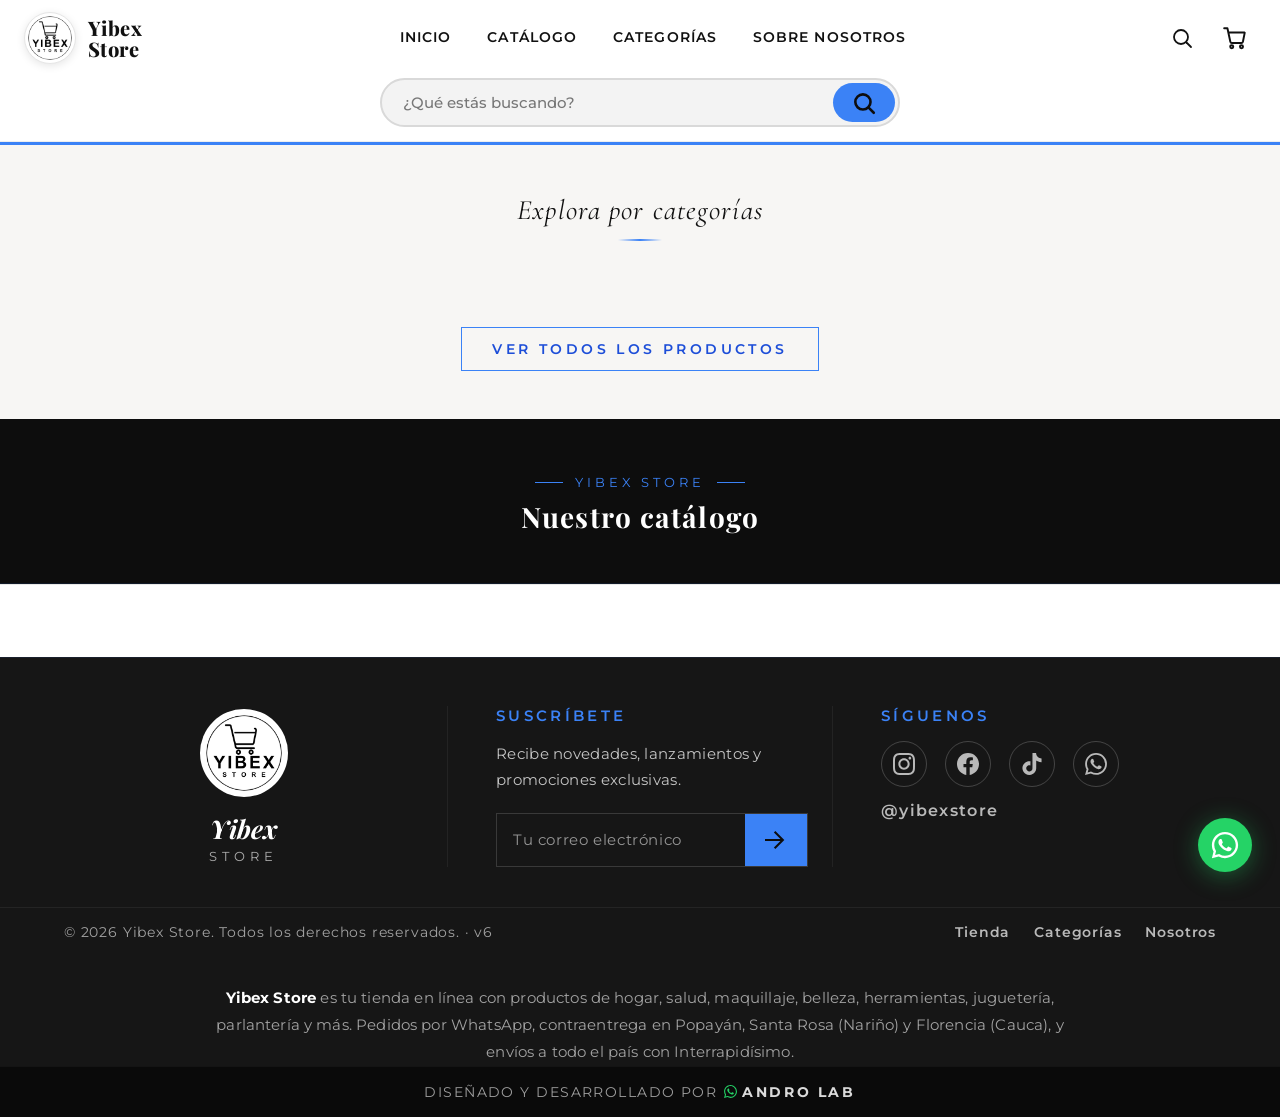
==== commit a0c71b9a: "Add files via upload "Importación de fotos por categoría" ====
--- a/index.html
+++ b/index.html
@@ -1,721 +1,635 @@
-<!DOCTYPE html>
-
-<html lang="es">
-<head>
-<meta charset="utf-8"/>
-<meta content="width=device-width,initial-scale=1.0" name="viewport"/>
-<title>Raw Desire Stilos | Jeans y Ropa para Mujer en Colombia</title>
-<meta content="Raw Desire Stilos – Tu tienda de jeans y ropa femenina en Colombia. Encuentra skinny, wide leg, mom fit, flare y más. Envíos a todo el país. ¡Compra ahora!" name="description"/>
-<meta content="jeans mujer Colombia, ropa femenina, skinny jeans, wide leg, mom fit, flare, stilos jeans, comprar jeans online Colombia" name="keywords"/>
-<meta content="index, follow" name="robots"/>
-<link href="https://c73230061-wq.github.io/STILOS-RD/" rel="canonical"/>
-<!-- Open Graph -->
-<meta content="website" property="og:type"/>
-<meta content="Raw Desire Stilos | Jeans y Ropa para Mujer en Colombia" property="og:title"/>
-<meta content="Descubre la colección de jeans y ropa femenina de Raw Desire Stilos. Skinny, wide leg, mom fit, flare y más. Envíos a todo el país." property="og:description"/>
-<meta content="https://c73230061-wq.github.io/STILOS-RD/" property="og:url"/>
-<meta content="Raw Desire Stilos" property="og:site_name"/>
-<meta content="es_CO" property="og:locale"/>
-<!-- Twitter Card -->
-<meta content="summary_large_image" name="twitter:card"/>
-<meta content="Raw Desire Stilos | Jeans y Ropa para Mujer en Colombia" name="twitter:title"/>
-<meta content="Jeans y ropa femenina de calidad. Skinny, wide leg, mom fit y más. Envíos a todo Colombia." name="twitter:description"/>
-<!-- Structured Data: Local Business -->
-<script type="application/ld+json">
-{
-  "@context": "https://schema.org",
-  "@type": "ClothingStore",
-  "name": "Raw Desire Stilos",
-  "description": "Tienda de jeans y ropa femenina en Colombia. Skinny, wide leg, mom fit, flare y más.",
-  "url": "https://c73230061-wq.github.io/STILOS-RD/",
-  "telephone": "+573507243351",
-  "address": {
-    "@type": "PostalAddress",
-    "addressCountry": "CO"
-  },
-  "sameAs": [
-    "https://www.instagram.com/stilosrdjeans",
-    "https://www.facebook.com/profile.php?id=61574894803320",
-    "https://www.tiktok.com/@stilosrdjeans"
-  ],
-  "openingHoursSpecification": {
-    "@type": "OpeningHoursSpecification",
-    "dayOfWeek": ["Monday","Tuesday","Wednesday","Thursday","Friday","Saturday"],
-    "opens": "09:00",
-    "closes": "18:00"
-  }
-}
-</script>
-<link href="https://fonts.googleapis.com/css2?family=Playfair+Display:ital,wght@0,400;0,600;0,700;0,900;1,400;1,700&amp;family=Montserrat:wght@300;400;500;600;700&amp;family=Cormorant+Garamond:ital,wght@0,300;0,400;1,400;1,600&amp;display=swap" rel="stylesheet"/>
-<!-- Firebase SDKs -->
-<script src="js/inline-001.js" type="module"></script>
-<link href="css/inline-001.css" rel="stylesheet"/>
-</head>
-<body>
-<!-- ══ NAVBAR ══ -->
-<nav class="nav" id="nav">
-<div class="nav-left" style="display:flex;align-items:center;gap:8px">
-<button class="nav-ham" onclick="toggleSB()">
-<span></span><span></span><span></span>
-</button>
-<button class="nav-link on" onclick="window.scrollTo({top:0,behavior:'smooth'})">Inicio</button>
-<button class="nav-link" onclick="document.getElementById('tienda').scrollIntoView({behavior:'smooth'})">Tienda</button>
-</div>
-<div class="nav-center" id="adm-trigger" onclick="logoTap()">
-<!-- LOGO: cuando tengas el logo, cambia src por assets/logo.png y quita display:none --><img alt="Yibex Store" class="nav-logo-img" src="" style="display:none"/>
-<div class="nav-logo-text"><b>Yibex</b><span>Store</span></div>
-</div>
-<div class="nav-right" style="display:flex;align-items:center;gap:8px">
-<button class="nav-link" onclick="document.getElementById('nosotros').scrollIntoView({behavior:'smooth'})">Nosotros</button>
-<button class="nav-link" onclick="document.getElementById('nosotros').scrollIntoView({behavior:'smooth'})">Contacto</button>
-<button class="nav-cart" onclick="openCart()">
-<div class="nav-cart-icon">
-<svg fill="none" stroke-width="1.6" viewbox="0 0 24 24">
-<path d="M6 2L3 6v14a2 2 0 002 2h14a2 2 0 002-2V6l-3-4z"></path>
-<line x1="3" x2="21" y1="6" y2="6"></line>
-<path d="M16 10a4 4 0 01-8 0"></path>
-</svg>
-<span class="cart-bubble" id="cart-bubble">0</span>
-</div>
-<span class="nav-cart-tot" id="nav-cart-tot"></span>
-</button>
-</div>
-</nav>
-<!-- ══ HERO ══ -->
-<section id="hero">
-<!-- Slide 1 (principal) -->
-<div class="hero-slide on" id="slide-0">
-<div class="hero-slide-bg" id="slide-bg-0" style="background-image:url();background-size:cover;background-position:70% center;">
-<!-- placeholder logo when no image -->
-<div class="hero-placeholder" id="hero-ph-0" style="display:none">
-
-</div>
-</div>
-<div class="hero-content">
-<p class="hero-eyebrow">Siéntete única.</p>
-<h1 class="hero-h1" id="hero-h1">JEANS QUE<br/>REALZAN<br/>TU ESTILO.</h1>
-<div class="hero-rule"><span class="hero-rule-heart">♥</span></div>
-<p class="hero-sub" id="hero-sub">Jeans que realzan<br/>tu esencia.</p>
-<button class="hero-cta" onclick="document.getElementById('tienda').scrollIntoView({behavior:'smooth'})">Comprar Ahora</button>
-</div>
-</div>
-<!-- Slide 2 -->
-<div class="hero-slide" id="slide-1">
-<div class="hero-slide-bg" id="slide-bg-1" style="background-image:url();background-size:cover;background-position:center;">
-<div class="hero-placeholder" id="hero-ph-1">
-
-</div>
-</div>
-<div class="hero-content hero-content--social">
-<p class="hero-eyebrow">Únete a nuestra comunidad</p>
-<p class="hero-h1" style="font-size:clamp(2rem,4vw,3.8rem)">SÍGUENOS EN<br/>REDES.</p>
-<div class="hero-rule"><span class="hero-rule-heart">♥</span></div>
-<p class="hero-sub" style="margin-bottom:32px">Descubre looks, nuevos drops<br/>y contenido exclusivo.</p>
-<div class="slide-social-grid">
-<!-- Instagram -->
-<a class="slide-social-card" href="https://www.instagram.com/stilosrdjeans?igsh=MTFtY3d1eHoxMWV3bg==" id="slide-ig" target="_blank">
-<div class="ssc-icon">
-<svg fill="none" height="26" stroke="currentColor" stroke-linecap="round" stroke-linejoin="round" stroke-width="1.6" viewbox="0 0 24 24" width="26">
-<rect height="20" rx="5" width="20" x="2" y="2"></rect>
-<circle cx="12" cy="12" r="4.5"></circle>
-<circle cx="17.5" cy="6.5" fill="currentColor" r="1" stroke="none"></circle>
-</svg>
-</div>
-<div class="ssc-info">
-<b>Instagram</b>
-<span>@stilosrdjeans</span>
-</div>
-</a>
-<!-- Facebook -->
-<a class="slide-social-card" href="https://www.facebook.com/profile.php?id=61574894803320" id="slide-fb" target="_blank">
-<div class="ssc-icon">
-<svg fill="currentColor" height="26" viewbox="0 0 24 24" width="26">
-<path d="M18 2h-3a5 5 0 0 0-5 5v3H7v4h3v8h4v-8h3l1-4h-4V7a1 1 0 0 1 1-1h3z"></path>
-</svg>
-</div>
-<div class="ssc-info">
-<b>Facebook</b>
-<span>Raw Desire Stilos</span>
-</div>
-</a>
-<!-- TikTok -->
-<a class="slide-social-card" href="https://www.tiktok.com/@stilosrdjeans?_r=1&amp;_t=ZS-961KXhOKUBp" id="slide-tk" target="_blank">
-<div class="ssc-icon">
-<svg fill="currentColor" height="26" viewbox="0 0 24 24" width="26">
-<path d="M19.59 6.69a4.83 4.83 0 0 1-3.77-4.25V2h-3.45v13.67a2.89 2.89 0 0 1-2.88 2.5 2.89 2.89 0 0 1-2.89-2.89 2.89 2.89 0 0 1 2.89-2.89c.28 0 .54.04.79.1V9.01a6.33 6.33 0 0 0-.79-.05 6.34 6.34 0 0 0-6.34 6.34 6.34 6.34 0 0 0 6.34 6.34 6.34 6.34 0 0 0 6.34-6.34V8.69a8.18 8.18 0 0 0 4.78 1.52V6.75a4.85 4.85 0 0 1-1.02-.06z"></path>
-</svg>
-</div>
-<div class="ssc-info">
-<b>TikTok</b>
-<span>@stilosrdjeans</span>
-</div>
-</a>
-<!-- WhatsApp -->
-<a class="slide-social-card slide-social-card--wa" href="https://wa.me/573507243351" id="slide-wa" target="_blank">
-<div class="ssc-icon">
-<svg fill="currentColor" height="26" viewbox="0 0 32 32" width="26">
-<path d="M16 1C7.716 1 1 7.716 1 16c0 2.68.696 5.195 1.914 7.378L1 31l7.82-1.88A14.94 14.94 0 0016 31c8.284 0 15-6.716 15-15S24.284 1 16 1zm6.71 20.838c-.368-.184-2.176-1.073-2.514-1.196-.337-.122-.583-.184-.828.184-.245.368-.95 1.196-1.165 1.44-.214.246-.429.276-.797.092-.368-.184-1.555-.573-2.961-1.827-1.095-.977-1.834-2.182-2.049-2.55-.214-.368-.023-.567.161-.75.166-.165.368-.43.552-.644.184-.214.245-.368.368-.613.122-.245.061-.46-.031-.644-.092-.184-.828-1.993-1.134-2.73-.299-.718-.603-.621-.828-.632l-.705-.012c-.245 0-.644.092-.981.46s-1.288 1.258-1.288 3.067 1.319 3.558 1.503 3.803c.184.245 2.596 3.966 6.29 5.562.879.38 1.565.607 2.1.777.883.281 1.687.241 2.322.146.708-.105 2.176-.889 2.483-1.748.306-.859.306-1.594.214-1.748-.092-.153-.337-.245-.705-.429z"></path>
-</svg>
-</div>
-<div class="ssc-info">
-<b>WhatsApp</b>
-<span>Haz tu pedido</span>
-</div>
-</a>
-</div>
-</div>
-</div>
-<!-- Slide 3 -->
-<div class="hero-slide" id="slide-2">
-<div class="hero-slide-bg" id="slide-bg-2" style="background-image:url();background-size:cover;background-position:center right;">
-<div class="hero-placeholder" id="hero-ph-2">
-
-</div>
-</div>
-<div class="hero-content">
-<p class="hero-eyebrow">Hecho en Colombia</p>
-<p class="hero-h1">RAW DESIRE<br/>STYLES.</p>
-<div class="hero-rule"><span class="hero-rule-heart">♥</span></div>
-<p class="hero-sub">Fabricantes directos<br/>Bogotá, Colombia.</p>
-<button class="hero-cta" onclick="document.getElementById('nosotros').scrollIntoView({behavior:'smooth'})">Conócenos</button>
-</div>
-</div>
-<!-- features strip inside hero -->
-<div class="hero-features">
-<div class="hero-feat">
-<svg fill="none" height="20" stroke="currentColor" stroke-width="1.8" viewbox="0 0 48 48" width="20">
-<rect height="14" rx="2" width="30" x="4" y="28"></rect><path d="M34 35h6l4-8H34V35z"></path><circle cx="12" cy="44" r="3"></circle><circle cx="32" cy="44" r="3"></circle>
-<path d="M4 28V14h20"></path>
-</svg>
-<div><b>Envíos a todo el país</b><span>Rápidos y seguros</span></div>
-</div>
-<div class="hero-feat-div"></div>
-<div class="hero-feat">
-<svg fill="none" height="20" stroke="currentColor" stroke-width="1.8" viewbox="0 0 48 48" width="20">
-<rect height="20" rx="2" width="24" x="12" y="22"></rect><path d="M16 22v-5a8 8 0 0116 0v5"></path>
-<circle cx="24" cy="33" fill="currentColor" r="2.5"></circle>
-</svg>
-<div><b>Pagos 100% seguros</b><span>Plataforma confiable</span></div>
-</div>
-<div class="hero-feat-div"></div>
-<div class="hero-feat">
-<svg fill="none" height="20" stroke="currentColor" stroke-width="1.8" viewbox="0 0 48 48" width="20">
-<circle cx="24" cy="24" r="18"></circle><path d="M24 16v8l5 5"></path>
-<path d="M16 10l-4-4M32 10l4-4M24 6V2"></path>
-</svg>
-<div><b>Calidad premium</b><span>Materiales seleccionados</span></div>
-</div>
-</div>
-<!-- dots -->
-<div class="hero-dots" style="bottom:80px">
-<button class="hdot on" onclick="goSlide(0)"></button>
-<button class="hdot" onclick="goSlide(1)"></button>
-<button class="hdot" onclick="goSlide(2)"></button>
-</div>
-</section>
-<!-- ══ COLECCIÓN DESTACADA ══ -->
-<section id="coleccion">
-<div class="col-head" style="padding-top:64px;padding-bottom:40px">
-<p class="col-ey">Colección</p>
-<h2 class="col-h2" style="font-family:'Cormorant Garamond',serif;font-style:italic;font-weight:400">Elige tu estilo</h2>
-<div class="col-rule"></div>
-</div>
-<div class="col-cats-scroll-wrap">
-<div class="col-cats-row" id="col-cats-row">
-<!-- filled by JS renderCatHighlights() -->
-</div>
-</div>
-<div class="col-more" style="padding-bottom:64px">
-<button class="btn-outline-gold" onclick="document.getElementById('tienda').scrollIntoView({behavior:'smooth'})">Ver toda la colección</button>
-</div>
-</section>
-<!-- ══ LO + NUEVO ══ -->
-<section id="nuevo" style="display:none">
-<div class="sec-hd">
-<div>
-<p class="sec-ey">Recién llegado</p>
-<h2 class="sec-title">Lo + Nuevo</h2>
-</div>
-<button class="ver-btn" onclick="document.getElementById('tienda').scrollIntoView({behavior:'smooth'})">Ver todo</button>
-</div>
-<div class="scroll-row">
-<button class="sarr L" id="nL" onclick="scrollN(-1)">←</button>
-<div class="scroll-track" id="nuevo-scroll"></div>
-<button class="sarr R" id="nR" onclick="scrollN(1)">→</button>
-</div>
-</section>
-<!-- ══ SOBRE NOSOTROS ══ -->
-<section id="nosotros">
-<div class="nos-left">
-<!-- background image or logo placeholder -->
-<img alt="Fondo sección nosotros Raw Desire Stilos" class="nos-left-bg" id="nos-bg-img" src="" style="display:none"/>
-<div class="nos-left-overlay" id="nos-overlay" style="display:none"></div>
-<div class="nos-logo-ph" id="nos-logo-ph">
-<svg style="width:min(200px,38%);opacity:.55;position:relative;z-index:1" viewbox="0 0 200 200" xmlns="http://www.w3.org/2000/svg">
-<circle cx="100" cy="100" fill="none" r="96" stroke="#3b82f6" stroke-dasharray="6 4" stroke-width="1.5"></circle>
-<circle cx="100" cy="100" fill="none" opacity=".5" r="76" stroke="#3b82f6" stroke-width="0.8"></circle>
-<text fill="#3b82f6" font-family="'Cormorant Garamond',serif" font-size="18" font-style="italic" letter-spacing="2" text-anchor="middle" x="100" y="88">Raw Desire</text>
-<text fill="#3b82f6" font-family="'Montserrat',sans-serif" font-size="9" font-weight="300" letter-spacing="8" text-anchor="middle" x="100" y="110">STILOS</text>
-<line opacity=".6" stroke="#3b82f6" stroke-width="0.8" x1="62" x2="138" y1="120" y2="120"></line>
-<text fill="#3b82f6" font-family="'Montserrat',sans-serif" font-size="6.5" letter-spacing="5" opacity=".7" text-anchor="middle" x="100" y="136">JEANS</text>
-</svg>
-</div>
-</div>
-<div class="nos-right">
-<div class="nos-main">
-<p class="nos-ey">Sobre Nosotros</p>
-<div class="nos-h2">
-<b>Más que jeans,</b>
-<em>una actitud.</em>
-</div>
-<p class="nos-text">En Raw Desire Stilos creemos que la moda es una forma de expresión. Diseñamos jeans que se adaptan a ti, a tu cuerpo y a tu esencia.</p>
-<button class="nos-cta" onclick="document.getElementById('nosotros').scrollIntoView({behavior:'smooth'})">Conócenos</button>
-</div>
-<div class="nos-features">
-<div class="nos-feat">
-<div class="nos-feat-icon">✦</div>
-<div class="nos-feat-text">
-<b>Diseños exclusivos</b>
-<span>Pensados para ti</span>
-</div>
-</div>
-<div class="nos-feat">
-<div class="nos-feat-icon">♥</div>
-<div class="nos-feat-text">
-<b>Hechos con pasión</b>
-<span>Cada detalle importa</span>
-</div>
-</div>
-<div class="nos-feat">
-<div class="nos-feat-icon">★</div>
-<div class="nos-feat-text">
-<b>Para mujeres reales</b>
-<span>Como tú</span>
-</div>
-</div>
-</div>
-</div>
-</section>
-<!-- ══ TIENDA COMPLETA ══ -->
-<section id="tienda">
-<div class="tienda-head">
-<p class="sec-ey" style="display:flex;align-items:center;justify-content:center;gap:12px;color:var(--accent)">
-<span style="display:block;width:28px;height:1px;background:var(--accent)"></span>
-      Raw Desire Stilos
-      <span style="display:block;width:28px;height:1px;background:var(--accent)"></span>
-</p>
-<h2 style="font-family:'Playfair Display',serif;font-size:clamp(1.8rem,3vw,2.8rem);font-weight:700;color:#fff;letter-spacing:.04em;margin-top:8px">Nuestra Tienda</h2>
-</div>
-<div class="tienda-tabs" id="tienda-tabs"></div>
-<div id="tienda-blocks"></div>
-</section>
-<!-- ══ RESEÑAS ══ -->
-<section id="resenas">
-<div class="res-inner">
-<div class="res-header">
-<p class="res-eyebrow">Lo que dicen nuestras clientas</p>
-<h2 class="res-title">Opiniones reales</h2>
-<div><span class="res-counter"><span class="res-counter-stars">⭐⭐⭐⭐⭐</span> Más de 500+ clientas satisfechas</span></div>
-</div>
-<div class="res-grid" id="res-grid"></div>
-<!-- Formulario -->
-<div class="res-form-wrap">
-<p class="res-form-title">¿Ya compraste con nosotros? ¡Cuéntanos tu experiencia!</p>
-<div class="res-form-stars" id="res-star-pick">
-<span data-v="1">★</span><span data-v="2">★</span><span data-v="3">★</span><span data-v="4">★</span><span data-v="5">★</span>
-</div>
-<div class="res-fg"><label>Tu nombre</label><input id="res-inp-name" placeholder="Ej: Camila M."/></div>
-<div class="res-fg"><label>Tu comentario</label><textarea id="res-inp-msg" placeholder="Cuéntanos cómo te fue con tu pedido..."></textarea></div>
-<button class="res-submit" onclick="submitRes()">Publicar reseña →</button>
-<p class="res-form-note">Tu reseña se publicará después de ser aprobada.</p>
-</div>
-</div>
-</section>
-<!-- ══ FOOTER ══ -->
-<footer>
-<div class="footer-main">
-<div class="foot-col">
-<!-- LOGO: cuando tengas el logo, cambia src por assets/logo.png y quita display:none --><img alt="Yibex Store" class="foot-logo-img" src="" style="display:none"/>
-<p class="foot-logo-name">Raw Desire</p>
-<p class="foot-logo-sub">Stilos</p>
-</div>
-<div class="foot-col" style="padding-left:48px">
-<p class="foot-h">Suscríbete</p>
-<p class="foot-sub-desc">Recibe novedades, lanzamientos y promociones exclusivas.</p>
-<div class="foot-email-row">
-<input id="foot-email" placeholder="Tu correo electrónico" type="email"/>
-<button class="foot-email-btn" onclick="subscribeEmail()">
-<svg stroke-width="1.5" viewbox="0 0 16 16"><line x1="0" x2="13" y1="8" y2="8"></line><polyline points="7,2 13,8 7,14"></polyline></svg>
-</button>
-</div>
-</div>
-<div class="foot-col" style="padding-left:48px">
-<p class="foot-h">Síguenos</p>
-<div class="social-row">
-<a class="social-btn" href="https://www.instagram.com/stilosrdjeans?igsh=MTFtY3d1eHoxMWV3bg==" id="social-ig" target="_blank" title="Instagram">
-<svg viewbox="0 0 24 24"><path d="M12 2.163c3.204 0 3.584.012 4.85.07 3.252.148 4.771 1.691 4.919 4.919.058 1.265.069 1.645.069 4.849 0 3.205-.012 3.584-.069 4.849-.149 3.225-1.664 4.771-4.919 4.919-1.266.058-1.644.07-4.85.07-3.204 0-3.584-.012-4.849-.07-3.26-.149-4.771-1.699-4.919-4.92-.058-1.265-.07-1.644-.07-4.849 0-3.204.013-3.583.07-4.849.149-3.227 1.664-4.771 4.919-4.919 1.266-.057 1.645-.069 4.849-.069zm0-2.163c-3.259 0-3.667.014-4.947.072-4.358.2-6.78 2.618-6.98 6.98-.059 1.281-.073 1.689-.073 4.948 0 3.259.014 3.668.072 4.948.2 4.358 2.618 6.78 6.98 6.98 1.281.058 1.689.072 4.948.072 3.259 0 3.668-.014 4.948-.072 4.354-.2 6.782-2.618 6.979-6.98.059-1.28.073-1.689.073-4.948 0-3.259-.014-3.667-.072-4.947-.196-4.354-2.617-6.78-6.979-6.98-1.281-.059-1.69-.073-4.949-.073zm0 5.838c-3.403 0-6.162 2.759-6.162 6.162s2.759 6.163 6.162 6.163 6.162-2.759 6.162-6.163c0-3.403-2.759-6.162-6.162-6.162zm0 10.162c-2.209 0-4-1.79-4-4 0-2.209 1.791-4 4-4s4 1.791 4 4c0 2.21-1.791 4-4 4zm6.406-11.845c-.796 0-1.441.645-1.441 1.44s.645 1.44 1.441 1.44c.795 0 1.439-.645 1.439-1.44s-.644-1.44-1.439-1.44z"></path></svg>
-</a>
-<a class="social-btn" href="https://www.facebook.com/profile.php?id=61574894803320" id="social-fb" target="_blank" title="Facebook">
-<svg viewbox="0 0 24 24"><path d="M24 12.073c0-6.627-5.373-12-12-12s-12 5.373-12 12c0 5.99 4.388 10.954 10.125 11.854v-8.385H7.078v-3.47h3.047V9.43c0-3.007 1.792-4.669 4.533-4.669 1.312 0 2.686.235 2.686.235v2.953H15.83c-1.491 0-1.956.925-1.956 1.874v2.25h3.328l-.532 3.47h-2.796v8.385C19.612 23.027 24 18.062 24 12.073z"></path></svg>
-</a>
-<a class="social-btn" href="https://www.tiktok.com/@stilosrdjeans?_r=1&amp;_t=ZS-961KXhOKUBp" id="social-tk" target="_blank" title="TikTok">
-<svg viewbox="0 0 24 24"><path d="M12.525.02c1.31-.02 2.61-.01 3.91-.02.08 1.53.63 3.09 1.75 4.17 1.12 1.11 2.7 1.62 4.24 1.79v4.03c-1.44-.05-2.89-.35-4.2-.97-.57-.26-1.1-.59-1.62-.93-.01 2.92.01 5.84-.02 8.75-.08 1.4-.54 2.79-1.35 3.94-1.31 1.92-3.58 3.17-5.91 3.21-1.43.08-2.86-.31-4.08-1.03-2.02-1.19-3.44-3.37-3.65-5.71-.02-.5-.03-1-.01-1.49.18-1.9 1.12-3.72 2.58-4.96 1.66-1.44 3.98-2.13 6.15-1.72.02 1.48-.04 2.96-.04 4.44-.99-.32-2.15-.23-3.02.37-.63.41-1.11 1.04-1.36 1.75-.21.51-.15 1.07-.14 1.61.24 1.64 1.82 3.02 3.5 2.87 1.12-.01 2.19-.66 2.77-1.61.19-.33.4-.67.41-1.06.1-1.79.06-3.57.07-5.36.01-4.03-.01-8.05.02-12.07z"></path></svg>
-</a>
-<a class="social-btn" href="https://wa.me/573507243351" id="social-wa-f" target="_blank" title="WhatsApp">
-<svg viewbox="0 0 24 24"><path d="M17.472 14.382c-.297-.149-1.758-.867-2.03-.967-.273-.099-.471-.148-.67.15-.197.297-.767.966-.94 1.164-.173.199-.347.223-.644.075-.297-.15-1.255-.463-2.39-1.475-.883-.788-1.48-1.761-1.653-2.059-.173-.297-.018-.458.13-.606.134-.133.298-.347.446-.52.149-.174.198-.298.298-.497.099-.198.05-.371-.025-.52-.075-.149-.669-1.612-.916-2.207-.242-.579-.487-.5-.669-.51-.173-.008-.371-.01-.57-.01-.198 0-.52.074-.792.372-.272.297-1.04 1.016-1.04 2.479 0 1.462 1.065 2.875 1.213 3.074.149.198 2.096 3.2 5.077 4.487.709.306 1.262.489 1.694.625.712.227 1.36.195 1.871.118.571-.085 1.758-.719 2.006-1.413.248-.694.248-1.289.173-1.413-.074-.124-.272-.198-.57-.347m-5.421 7.403h-.004a9.87 9.87 0 01-5.031-1.378l-.361-.214-3.741.982.998-3.648-.235-.374a9.86 9.86 0 01-1.51-5.26c.001-5.45 4.436-9.884 9.888-9.884 2.64 0 5.122 1.03 6.988 2.898a9.825 9.825 0 012.893 6.994c-.003 5.45-4.437 9.884-9.885 9.884m8.413-18.297A11.815 11.815 0 0012.05 0C5.495 0 .16 5.335.157 11.892c0 2.096.547 4.142 1.588 5.945L.057 24l6.305-1.654a11.882 11.882 0 005.683 1.448h.005c6.554 0 11.89-5.335 11.893-11.893a11.821 11.821 0 00-3.48-8.413z"></path></svg>
-</a>
-</div>
-<p class="social-handle">@rawdesire.stilos</p>
-</div>
-</div>
-<div class="footer-bottom">
-<p class="footer-copy">© 2025 Raw Desire Stilos. Todos los derechos reservados.</p>
-<div class="footer-links">
-<a href="#tienda">Tienda</a>
-<a href="#coleccion">Colección</a>
-<a href="#nosotros">Nosotros</a>
-</div>
-</div>
-<div style="max-width:900px;margin:0 auto;padding:28px 24px 0;text-align:center">
-<p style="font-size:.58rem;color:rgba(255,255,255,.28);line-height:1.8;letter-spacing:.03em">
-<strong style="color:rgba(255,255,255,.35)">Raw Desire Stilos</strong> es tu tienda de jeans y ropa femenina en Colombia. Ofrecemos jeans de alta calidad en estilos skinny, wide leg, mom fit, flare, baggy y más. Nuestros jeans están diseñados para realzar tu estilo y resaltar tu esencia. Fabricantes directos desde Bogotá, Colombia — enviamos a todo el país con pagos 100% seguros. Descubre nuestra colección de jeans para mujer y encuentra el par perfecto para ti. Contáctanos por WhatsApp para hacer tu pedido o síguenos en redes sociales para ver los últimos diseños, looks y drops exclusivos. En Raw Desire Stilos creemos que cada mujer merece jeans que la hagan sentir única, cómoda y poderosa.
-    </p>
-</div>
-<div class="footer-andro">
-<span>Diseñado y desarrollado por</span>
-<a class="andro-link" href="https://wa.me/573205270037" rel="noopener noreferrer" target="_blank">
-<svg fill="#25D366" height="13" style="flex-shrink:0" viewbox="0 0 24 24" width="13"><path d="M17.472 14.382c-.297-.149-1.758-.867-2.03-.967-.273-.099-.471-.148-.67.15-.197.297-.767.966-.94 1.164-.173.199-.347.223-.644.075-.297-.15-1.255-.463-2.39-1.475-.883-.788-1.48-1.761-1.653-2.059-.173-.297-.018-.458.13-.606.134-.133.298-.347.446-.52.149-.174.198-.298.298-.497.099-.198.05-.371-.025-.52-.075-.149-.669-1.612-.916-2.207-.242-.579-.487-.5-.669-.51-.173-.008-.371-.01-.57-.01-.198 0-.52.074-.792.372-.272.297-1.04 1.016-1.04 2.479 0 1.462 1.065 2.875 1.213 3.074.149.198 2.096 3.2 5.077 4.487.709.306 1.262.489 1.694.625.712.227 1.36.195 1.871.118.571-.085 1.758-.719 2.006-1.413.248-.694.248-1.289.173-1.413-.074-.124-.272-.198-.57-.347m-5.421 7.403h-.004a9.87 9.87 0 01-5.031-1.378l-.361-.214-3.741.982.998-3.648-.235-.374a9.86 9.86 0 01-1.51-5.26c.001-5.45 4.436-9.884 9.888-9.884 2.64 0 5.122 1.03 6.988 2.898a9.825 9.825 0 012.893 6.994c-.003 5.45-4.437 9.884-9.885 9.884m8.413-18.297A11.815 11.815 0 0012.05 0C5.495 0 .16 5.335.157 11.892c0 2.096.547 4.142 1.588 5.945L.057 24l6.305-1.654a11.882 11.882 0 005.683 1.448h.005c6.554 0 11.89-5.335 11.893-11.893a11.821 11.821 0 00-3.48-8.413z"></path></svg>
-      ANDRO LAB
-    </a>
-</div>
-</footer>
-<!-- WA FLOAT -->
-<a class="wa-float" href="https://wa.me/573507243351" id="wa-float" rel="noopener noreferrer" target="_blank">
-<svg height="28" viewbox="0 0 32 32" width="28" xmlns="http://www.w3.org/2000/svg">
-<path d="M16 1C7.716 1 1 7.716 1 16c0 2.68.696 5.195 1.914 7.378L1 31l7.82-1.88A14.94 14.94 0 0016 31c8.284 0 15-6.716 15-15S24.284 1 16 1zm0 27.273a12.22 12.22 0 01-6.243-1.712l-.447-.266-4.638 1.116 1.162-4.51-.292-.463A12.22 12.22 0 013.727 16C3.727 9.22 9.22 3.727 16 3.727S28.273 9.22 28.273 16 22.78 28.273 16 28.273zm6.71-9.162c-.368-.184-2.176-1.073-2.514-1.196-.337-.122-.583-.184-.828.184-.245.368-.95 1.196-1.165 1.44-.214.246-.429.276-.797.092-.368-.184-1.555-.573-2.961-1.827-1.095-.977-1.834-2.182-2.049-2.55-.214-.368-.023-.567.161-.75.166-.165.368-.43.552-.644.184-.214.245-.368.368-.613.122-.245.061-.46-.031-.644-.092-.184-.828-1.993-1.134-2.73-.299-.718-.603-.621-.828-.632l-.705-.012c-.245 0-.644.092-.981.46s-1.288 1.258-1.288 3.067 1.319 3.558 1.503 3.803c.184.245 2.596 3.966 6.29 5.562.879.38 1.565.607 2.1.777.883.281 1.687.241 2.322.146.708-.105 2.176-.889 2.483-1.748.306-.859.306-1.594.214-1.748-.092-.153-.337-.245-.705-.429z" fill="#fff"></path>
-</svg>
-</a>
-<!-- SIDEBAR FILTERS -->
-<div class="ov" id="sb-ov" onclick="closeSB()"></div>
-<aside class="sb" id="sb">
-<div class="sb-hd"><h3>Filtros</h3><button onclick="closeSB()">✕</button></div>
-<div class="sb-body">
-<div class="sfg"><h4>Precio (COP)</h4>
-<div class="sprow"><input id="pmin" oninput="applyF()" placeholder="Mín" type="number"/><span>—</span><input id="pmax" oninput="applyF()" placeholder="Máx" type="number"/></div>
-</div>
-<div class="sfg" id="sb-cat-filter"><h4>Categoría</h4><div class="schips" id="sb-cat-chips"></div></div>
-</div>
-<div class="sb-ft">
-<button class="sb-clr" onclick="clearF()">✕ Limpiar filtros</button>
-<button class="sb-ok" onclick="closeSB()">Ver resultados</button>
-</div>
-</aside>
-<!-- CART -->
-<div class="cart-ov" id="cart-ov">
-<div class="cart-pg">
-<div class="cart-hd"><button class="cart-bk" onclick="closeCart()">← Volver</button><h2>Mi Carrito</h2></div>
-<div id="cart-content"></div>
-</div>
-</div>
-<!-- PRODUCT PAGE VIEW -->
-<div class="pdp-ov" id="pdp-ov">
-<!-- Top bar -->
-<div class="pdp-bar">
-<button class="pdp-back" onclick="closeM()">
-<svg viewbox="0 0 24 24"><polyline points="15,18 9,12 15,6"></polyline></svg>
-      Volver
-    </button>
-<span class="pdp-bar-title" id="pdp-bar-title"></span>
-<button class="pdp-bar-cart" onclick="closeM();openCart()">
-<svg stroke-linecap="round" stroke-linejoin="round" stroke-width="2" viewbox="0 0 24 24"><path d="M6 2L3 6v14a2 2 0 002 2h14a2 2 0 002-2V6l-3-4z"></path><line x1="3" x2="21" y1="6" y2="6"></line><path d="M16 10a4 4 0 01-8 0"></path></svg>
-</button>
-</div>
-<!-- Product main -->
-<div class="pdp-main">
-<!-- Image -->
-<div class="pdp-img-wrap" id="pdp-img-wrap">
-<span class="pdp-badge-new" id="pdp-badge-new" style="display:none">NUEVO</span>
-<button class="pdp-heart" id="pdp-heart" onclick="this.classList.toggle('liked');this.textContent=this.classList.contains('liked')?'♥':'♡'">♡</button>
-</div>
-<!-- Info -->
-<div class="pdp-info">
-<h2 class="pdp-name" id="pdp-name"></h2>
-<div class="pdp-price-block">
-<div>
-<div class="pdp-price-detal-label">Precio detal</div>
-<div class="pdp-price-detal" id="pdp-price-detal"></div>
-</div>
-<div class="pdp-price-mayor-box" id="pdp-price-mayor-box" style="display:none">
-<div class="pdp-price-mayor-label">Precio mayorista</div>
-<div class="pdp-price-mayor-val" id="pdp-price-mayor-val"></div>
-</div>
-</div>
-<div id="pdp-sizes-wrap" style="display:none">
-<div class="pdp-sizes-label">Tallas disponibles: <span id="pdp-sizes-range"></span></div>
-</div>
-<div class="pdp-actions">
-<button class="pdp-btn-cart" id="pdp-btn-cart">
-<svg viewbox="0 0 24 24"><path d="M6 2L3 6v14a2 2 0 002 2h14a2 2 0 002-2V6l-3-4z"></path><line x1="3" x2="21" y1="6" y2="6"></line><path d="M16 10a4 4 0 01-8 0"></path></svg>
-          Agregar al carrito
-        </button>
-<button class="pdp-btn-wa" id="pdp-btn-wa">
-<svg viewbox="0 0 24 24"><path d="M17.472 14.382c-.297-.149-1.758-.867-2.03-.967-.273-.099-.471-.148-.67.15-.197.297-.767.966-.94 1.164-.173.199-.347.223-.644.075-.297-.15-1.255-.463-2.39-1.475-.883-.788-1.48-1.761-1.653-2.059-.173-.297-.018-.458.13-.606.134-.133.298-.347.446-.52.149-.174.198-.298.298-.497.099-.198.05-.371-.025-.52-.075-.149-.669-1.612-.916-2.207-.242-.579-.487-.5-.669-.51-.173-.008-.371-.01-.57-.01-.198 0-.52.074-.792.372-.272.297-1.04 1.016-1.04 2.479 0 1.462 1.065 2.875 1.213 3.074.149.198 2.096 3.2 5.077 4.487.709.306 1.262.489 1.694.625.712.227 1.36.195 1.871.118.571-.085 1.758-.719 2.006-1.413.248-.694.248-1.289.173-1.413-.074-.124-.272-.198-.57-.347m-5.421 7.403h-.004a9.87 9.87 0 01-5.031-1.378l-.361-.214-3.741.982.998-3.648-.235-.374a9.86 9.86 0 01-1.51-5.26c.001-5.45 4.436-9.884 9.888-9.884 2.64 0 5.122 1.03 6.988 2.898a9.825 9.825 0 012.893 6.994c-.003 5.45-4.437 9.884-9.885 9.884m8.413-18.297A11.815 11.815 0 0012.05 0C5.495 0 .16 5.335.157 11.892c0 2.096.547 4.142 1.588 5.945L.057 24l6.305-1.654a11.882 11.882 0 005.683 1.448h.005c6.554 0 11.89-5.335 11.893-11.893a11.821 11.821 0 00-3.48-8.413z"></path></svg>
-          Pedir ahora
-        </button>
-</div>
-</div>
-</div>
-<!-- Recommended -->
-<div class="pdp-rec" id="pdp-rec">
-<div style="max-width:900px;margin:0 auto">
-<p class="pdp-rec-title">También te puede interesar...</p>
-<div class="pdp-rec-grid" id="pdp-rec-grid"></div>
-</div>
-</div>
-</div>
-<!-- ADMIN -->
-<div class="adm-ov" id="adm-ov">
-<!-- LOGIN -->
-<div class="adm-login" id="adm-login">
-<div class="adm-login-logo" style="width:72px;height:72px;border-radius:50%;background:rgba(59,130,246,.12);border:2px solid rgba(59,130,246,.35);display:flex;align-items:center;justify-content:center;margin:0 auto 18px">
-<svg fill="none" height="38" stroke="var(--accent)" stroke-linecap="round" stroke-linejoin="round" stroke-width="1.5" viewbox="0 0 24 24" width="38">
-<circle cx="12" cy="8" r="3"></circle>
-<path d="M5 20a7 7 0 0 1 14 0"></path>
-<path d="M3 10 Q4 7 7 8"></path>
-<path d="M21 10 Q20 7 17 8"></path>
-<ellipse cx="5.5" cy="10.5" fill="var(--accent)" rx="1.5" ry="1" stroke="none"></ellipse>
-<ellipse cx="18.5" cy="10.5" fill="var(--accent)" rx="1.5" ry="1" stroke="none"></ellipse>
-<path d="M8 8 Q7 6 5.5 7" stroke-width="1.2"></path>
-<path d="M16 8 Q17 6 18.5 7" stroke-width="1.2"></path>
-<rect fill="none" height="2.5" rx="1.25" stroke="var(--accent)" stroke-width="1.2" width="5" x="2" y="13"></rect>
-<rect fill="none" height="2.5" rx="1.25" stroke="var(--accent)" stroke-width="1.2" width="5" x="17" y="13"></rect>
-</svg>
-</div>
-<h2>Panel Admin</h2>
-<p>Raw Desire Stilos · Acceso restringido</p>
-<div class="adm-err" id="adm-err">Contraseña incorrecta. Intenta de nuevo.</div>
-<input id="adm-pwd" onkeydown="if(event.key==='Enter')chkP()" placeholder="••••••••" type="password"/>
-<button class="adm-in" onclick="chkP()">Ingresar al Panel</button>
-<button class="adm-cx" onclick="closeAdm()">Cancelar</button>
-</div>
-<!-- DASHBOARD -->
-<div class="adm-dash" id="adm-dash">
-<!-- TOP BAR -->
-<div class="adm-top">
-<div class="adm-top-left">
-<div style="width:32px;height:32px;border-radius:50%;background:rgba(59,130,246,.12);border:1px solid rgba(59,130,246,.3);display:flex;align-items:center;justify-content:center;flex-shrink:0">
-<svg fill="none" height="18" stroke="var(--accent)" stroke-linecap="round" stroke-linejoin="round" stroke-width="1.6" viewbox="0 0 24 24" width="18">
-<circle cx="12" cy="8" r="3"></circle>
-<path d="M5 20a7 7 0 0 1 14 0"></path>
-<ellipse cx="5.5" cy="10.5" fill="var(--accent)" rx="1.5" ry="1" stroke="none"></ellipse>
-<ellipse cx="18.5" cy="10.5" fill="var(--accent)" rx="1.5" ry="1" stroke="none"></ellipse>
-<path d="M8 8 Q7 6 5.5 7" stroke-width="1.2"></path>
-<path d="M16 8 Q17 6 18.5 7" stroke-width="1.2"></path>
-</svg>
-</div>
-<h2>Raw Desire Stilos · Admin</h2>
-</div>
-<button class="adm-ghost-btn" onclick="closeAdm()">✕ Salir</button>
-</div>
-<!-- TABS -->
-<div class="adm-nav">
-<button class="adm-tab on" onclick="swT('prods',this)">
-<span class="adm-tab-icon">👗</span>
-<span class="adm-tab-label">Productos</span>
-</button>
-<button class="adm-tab" onclick="swT('cats',this)">
-<span class="adm-tab-icon">🗂</span>
-<span class="adm-tab-label">Categorías</span>
-</button>
-<button class="adm-tab" onclick="swT('media',this)">
-<span class="adm-tab-icon">🖼</span>
-<span class="adm-tab-label">Imágenes</span>
-</button>
-<button class="adm-tab" onclick="swT('cfg',this)">
-<span class="adm-tab-icon">⚙️</span>
-<span class="adm-tab-label">Configuración</span>
-</button>
-<button class="adm-tab" onclick="swT('resenas',this)">
-<span class="adm-tab-icon">💬</span>
-<span class="adm-tab-label">Reseñas</span>
-</button>
-</div>
-<!-- ── TAB: PRODUCTOS ── -->
-<div class="atc on" id="tab-prods">
-<div class="adm-sec-title"><h3>Agregar nuevo producto</h3></div>
-<div class="fgd">
-<div class="fg2 ffw">
-<label>Nombre del producto</label>
-<input id="f-nm" placeholder="Ej: Skinny Negro Tiro Alto"/>
-</div>
-<div class="fg2">
-<label>💰 Precio detal <span style="color:#ff6b6b">*</span></label>
-<input id="f-px" placeholder="Ej: 65000" type="number"/>
-</div>
-<div class="fg2">
-<label>🏷 Precio mayoristas</label>
-<input id="f-pm" placeholder="Ej: 48000" type="number"/>
-</div>
-<div class="fg2">
-<label>Talla disponible desde</label>
-<input id="f-sz-from" placeholder="Ej: 6 o S" type="text"/>
-</div>
-<div class="fg2">
-<label>Talla disponible hasta</label>
-<input id="f-sz-to" placeholder="Ej: 16 o XL" type="text"/>
-</div>
-<div class="fg2">
-<label>Categoría (sección donde aparece)</label>
-<select id="f-ct"></select>
-</div>
-<div class="fg2 ffw">
-<label>📸 Foto del producto</label>
-<div id="prod-crop-mount"></div>
-</div>
-</div>
-<button class="adm-add-btn" onclick="addP()">
-<svg fill="none" stroke="currentColor" stroke-width="2.5" viewbox="0 0 24 24"><line x1="12" x2="12" y1="5" y2="19"></line><line x1="5" x2="19" y1="12" y2="12"></line></svg>
-        Agregar Producto
-      </button>
-<!-- Inventory -->
-<div style="margin-top:28px">
-<div class="adm-sec-title"><h3>Inventario actual</h3></div>
-<div class="adm-table">
-<div class="adm-table-hdr">
-<span>Foto</span><span>Producto</span><span>Tallas · Precio</span><span>Categ.</span><span>Acción</span>
-</div>
-<div id="adm-pl"></div>
-</div>
-</div>
-</div>
-<!-- ── TAB: CATEGORÍAS ── -->
-<div class="atc" id="tab-cats">
-<div class="adm-sec-title"><h3>Secciones de la tienda</h3></div>
-<p style="font-size:.66rem;color:rgba(255,255,255,.3);margin-bottom:20px;line-height:1.7">
-        Cada categoría aparece como sección en la tienda y en colección destacada.<br/>
-        Edita el nombre, toca la imagen para cambiarla (relación 3:4).
-      </p>
-<div class="ce" id="cat-ed"></div>
-<div style="display:flex;gap:10px;margin-top:20px;flex-wrap:wrap">
-<button class="adm-add-btn" onclick="addCat()" style="flex:1;min-width:140px">
-<svg fill="none" stroke="currentColor" stroke-width="2.5" viewbox="0 0 24 24"><line x1="12" x2="12" y1="5" y2="19"></line><line x1="5" x2="19" y1="12" y2="12"></line></svg>
-          Nueva Categoría
-        </button>
-<button class="adm-ghost-btn" onclick="saveCats()" style="flex:1;min-width:140px">✔ Guardar Cambios</button>
-</div>
-</div>
-<!-- ── TAB: IMÁGENES ── -->
-<div class="atc" id="tab-media">
-<div class="adm-sec-title"><h3>Imágenes del sitio</h3></div>
-<p style="font-size:.66rem;color:rgba(255,255,255,.3);margin-bottom:20px;line-height:1.7">
-        Sube las fotos para los sliders. Arrastra la imagen con el dedo o el mouse para posicionarla exactamente donde quieras. El preview es proporcional a como se ve en escritorio (16:9).
-      </p>
-<div style="display:flex;flex-direction:column;gap:24px">
-<div style="background:rgba(255,255,255,.02);border:1px solid rgba(255,255,255,.06);border-radius:2px;padding:18px">
-<p style="font-size:.58rem;letter-spacing:.2em;text-transform:uppercase;color:var(--accent-d);margin-bottom:20px">🎬 Slider principal</p>
-<div style="display:flex;flex-direction:column;gap:28px">
-<div>
-<p style="font-size:.5rem;letter-spacing:.2em;color:rgba(255,255,255,.3);margin-bottom:10px;text-align:center;text-transform:uppercase">— Slide 1 —</p>
-<div id="slide-crop-0"></div>
-</div>
-<div>
-<p style="font-size:.5rem;letter-spacing:.2em;color:rgba(255,255,255,.3);margin-bottom:10px;text-align:center;text-transform:uppercase">— Slide 2 —</p>
-<div id="slide-crop-1"></div>
-</div>
-<div>
-<p style="font-size:.5rem;letter-spacing:.2em;color:rgba(255,255,255,.3);margin-bottom:10px;text-align:center;text-transform:uppercase">— Slide 3 —</p>
-<div id="slide-crop-2"></div>
-</div>
-</div>
-<button class="adm-add-btn" onclick="saveSlides()" style="margin-top:20px;max-width:260px">✔ Guardar Sliders</button>
-</div>
-</div>
-</div>
-<!-- ── TAB: CONFIGURACIÓN ── -->
-<div class="atc" id="tab-cfg">
-<div class="adm-sec-title"><h3>Configuración general</h3></div>
-<div style="display:flex;flex-direction:column;gap:20px;max-width:500px">
-<div class="cfg-item">
-<p class="cfg-item-title">📱 WhatsApp de pedidos</p>
-<div class="fg2">
-<label>Número (con código de país, sin +)</label>
-<input id="cfg-wa" placeholder="573507243351"/>
-</div>
-</div>
-<div class="cfg-item">
-<p class="cfg-item-title">📸 Instagram</p>
-<div class="fg2">
-<label>Link completo</label>
-<input id="cfg-ig" placeholder="https://www.instagram.com/stilosrdjeans..."/>
-</div>
-</div>
-<div class="cfg-item">
-<p class="cfg-item-title">👍 Facebook</p>
-<div class="fg2">
-<label>Link completo</label>
-<input id="cfg-fb" placeholder="https://www.facebook.com/profile.php?id=..."/>
-</div>
-</div>
-<div class="cfg-item">
-<p class="cfg-item-title">🎵 TikTok</p>
-<div class="fg2">
-<label>Link completo</label>
-<input id="cfg-tk" placeholder="https://www.tiktok.com/@stilosrdjeans..."/>
-</div>
-</div>
-<div class="cfg-item">
-<p class="cfg-item-title">🏷 Texto de portada (hero)</p>
-<div class="fg2" style="margin-bottom:10px">
-<label>Título principal</label>
-<input id="cfg-h1" placeholder="EMPODÉRATE CON TU ESTILO."/>
-</div>
-<div class="fg2">
-<label>Subtítulo</label>
-<input id="cfg-sub" placeholder="Jeans que realzan tu esencia."/>
-</div>
-</div>
-<button class="adm-add-btn" onclick="saveCfg()" style="max-width:240px">✔ Guardar Configuración</button>
-</div>
-</div>
-<!-- ── TAB: RESEÑAS ── -->
-<div class="atc" id="tab-resenas">
-<div class="adm-sec-title"><h3>Gestión de reseñas</h3></div>
-<p style="font-size:.66rem;color:rgba(255,255,255,.3);margin-bottom:20px;line-height:1.7">
-        Aquí puedes ver y eliminar los comentarios de las clientas.<br/>
-        Las reseñas enviadas por el formulario aparecen como "pendientes".
-      </p>
-<div id="adm-res-list"></div>
-</div>
-</div><!-- end adm-dash -->
-</div><!-- end adm-ov -->
-<!-- EDIT PRODUCT MODAL -->
-<div class="em" id="em">
-<div class="em-in">
-<div class="em-hd">
-<h3>Editar Producto</h3>
-<button class="adm-ghost-btn" onclick="closeEM()" style="padding:6px 12px;font-size:.56rem">✕ Cerrar</button>
-</div>
-<div class="em-body">
-<input id="e-id" type="hidden"/>
-<div class="fg2"><label>Nombre del producto</label><input id="e-nm"/></div>
-<div style="display:grid;grid-template-columns:1fr 1fr;gap:12px">
-<div class="fg2"><label>💰 Precio detal</label><input id="e-px" type="number"/></div>
-<div class="fg2"><label>🏷 Precio mayorista</label><input id="e-pm" placeholder="Opcional" type="number"/></div>
-</div>
-<div style="display:grid;grid-template-columns:1fr 1fr;gap:12px">
-<div class="fg2"><label>Talla desde</label><input id="e-sz-from" placeholder="Ej: 6"/></div>
-<div class="fg2"><label>Talla hasta</label><input id="e-sz-to" placeholder="Ej: 16"/></div>
-</div>
-<div class="fg2"><label>Categoría</label><select id="e-ct"></select></div>
-<div class="fg2">
-<label>📸 Foto del producto (relación 3:4)</label>
-<div id="edit-crop-mount"></div>
-</div>
-<button class="adm-add-btn" onclick="saveEM()">✔ Guardar Cambios</button>
-</div>
-</div>
-</div>
-<div class="toast" id="toast"></div>
-<script src="js/inline-002.js"></script>
-</body>
-</html>
+<!DOCTYPE html>
+
+<html lang="es">
+<head>
+<link rel="icon" type="image/png" href="assets/favicon.png"/>
+<link rel="apple-touch-icon" href="assets/apple-touch-icon.png"/>
+<meta charset="utf-8"/>
+<meta content="width=device-width,initial-scale=1.0" name="viewport"/>
+<title>Yibex Store | Todo lo que necesitas en un solo lugar</title>
+<meta content="Yibex Store – Tu tienda en línea con productos de todo tipo en un solo lugar. Buenos precios y atención directa por WhatsApp. ¡Compra ahora!" name="description"/>
+<meta content="Yibex Store, tienda en línea, comprar online, productos, ofertas, Colombia" name="keywords"/>
+<meta content="index, follow" name="robots"/>
+<link href="https://yibexstore.github.io/Yibex-Store/" rel="canonical"/>
+<!-- Open Graph -->
+<meta content="website" property="og:type"/>
+<meta content="Yibex Store | Todo lo que necesitas en un solo lugar" property="og:title"/>
+<meta content="Descubre los productos de Yibex Store: variedad, buenos precios y atención directa por WhatsApp." property="og:description"/>
+<meta content="https://yibexstore.github.io/Yibex-Store/" property="og:url"/>
+<meta content="Yibex Store" property="og:site_name"/>
+<meta content="es_CO" property="og:locale"/>
+<!-- Twitter Card -->
+<meta content="summary_large_image" name="twitter:card"/>
+<meta content="Yibex Store | Todo lo que necesitas en un solo lugar" name="twitter:title"/>
+<meta content="Variedad, buenos precios y atención directa por WhatsApp." name="twitter:description"/>
+<!-- Structured Data: Local Business -->
+<script type="application/ld+json">
+{
+  "@context": "https://schema.org",
+  "@type": "ClothingStore",
+  "name": "Yibex Store",
+  "description": "Tienda en línea con productos de todo tipo en un solo lugar.",
+  "url": "https://yibexstore.github.io/Yibex-Store/",
+  "address": {
+    "@type": "PostalAddress",
+    "addressCountry": "CO"
+  },
+  "openingHoursSpecification": {
+    "@type": "OpeningHoursSpecification",
+    "dayOfWeek": ["Monday","Tuesday","Wednesday","Thursday","Friday","Saturday"],
+    "opens": "09:00",
+    "closes": "18:00"
+  }
+}
+</script>
+<link href="https://fonts.googleapis.com/css2?family=Playfair+Display:ital,wght@0,400;0,600;0,700;0,900;1,400;1,700&amp;family=Montserrat:wght@300;400;500;600;700&amp;family=Cormorant+Garamond:ital,wght@0,300;0,400;1,400;1,600&amp;display=swap" rel="stylesheet"/>
+<!-- Firebase SDKs -->
+<script src="js/inline-001.js" type="module"></script>
+<link href="css/inline-001.css" rel="stylesheet"/>
+</head>
+<body>
+<!-- ══ NAVBAR ══ -->
+<nav class="nav hd" id="nav">
+<button class="hd-menu" onclick="toggleMenu(true)" aria-label="Abrir menú">
+<svg viewBox="0 0 24 24" fill="none" stroke="currentColor" stroke-width="2" stroke-linecap="round"><line x1="3" y1="6" x2="21" y2="6"/><line x1="3" y1="12" x2="21" y2="12"/><line x1="3" y1="18" x2="21" y2="18"/></svg>
+</button>
+<div class="hd-brand" id="adm-trigger" onclick="logoTap()">
+<img alt="Yibex Store" class="hd-logo" src="assets/logo.png"/>
+<span class="hd-name">Yibex<br>Store</span>
+</div>
+<div class="hd-links">
+<button onclick="goTo('home')">Inicio</button>
+<button onclick="goTo('catalogo')">Catálogo</button>
+<button onclick="goTo('categorias')">Categorías</button>
+<button onclick="goTo('nosotros')">Sobre nosotros</button>
+</div>
+<div class="hd-right">
+<button class="hd-icon" onclick="document.getElementById('srch').focus()" aria-label="Buscar">
+<svg viewBox="0 0 24 24" fill="none" stroke="currentColor" stroke-width="1.8" stroke-linecap="round"><circle cx="11" cy="11" r="7"/><line x1="16.5" y1="16.5" x2="21" y2="21"/></svg>
+</button>
+<button class="hd-cart" onclick="openCart()" aria-label="Carrito">
+<svg viewBox="0 0 24 24" fill="none" stroke="currentColor" stroke-width="1.8" stroke-linecap="round" stroke-linejoin="round"><circle cx="9" cy="20" r="1.4"/><circle cx="18" cy="20" r="1.4"/><path d="M2 3h3l2.7 12.4a1.5 1.5 0 001.5 1.2h8.6a1.5 1.5 0 001.5-1.1L21 7H6"/></svg>
+<span class="cart-bubble" id="cart-bubble">0</span>
+</button>
+</div>
+</nav>
+<div class="hd-search">
+<div class="mini-search">
+<input id="srch" type="search" placeholder="¿Qué estás buscando?" autocomplete="off" enterkeyhint="search" onkeydown="if(event.key==='Enter')doSearch(true)"/>
+<button type="button" onclick="doSearch(true)" aria-label="Buscar"><svg viewBox="0 0 24 24" width="18" height="18" fill="none" stroke="currentColor" stroke-width="2.4" stroke-linecap="round"><circle cx="11" cy="11" r="7"/><line x1="16.5" y1="16.5" x2="21" y2="21"/></svg></button>
+</div>
+</div>
+<div class="sm-ov" id="sm-ov" onclick="toggleMenu(false)"></div>
+<aside class="sm" id="sm">
+<div class="sm-hd"><img alt="" src="assets/logo.png"/><span>Yibex Store</span><button onclick="toggleMenu(false)" aria-label="Cerrar">✕</button></div>
+<button onclick="goTo('home')">Inicio</button>
+<button onclick="goTo('catalogo')">Catálogo</button>
+<button onclick="goTo('categorias')">Categorías</button>
+<button onclick="goTo('nosotros')">Sobre nosotros</button>
+</aside>
+<div id="view-home">
+<!-- ══ LO MÁS VENDIDO ══ -->
+<section id="vendido" style="display:none">
+<div class="sec-hd">
+<div>
+<p class="sec-ey">Selección de la semana</p>
+<h2 class="sec-title">Lo más vendido esta semana</h2>
+</div>
+</div>
+<div class="vd-grid" id="vendido-grid"></div>
+</section>
+<!-- ══ LO + NUEVO ══ -->
+<section id="nuevo" style="display:none">
+<div class="sec-hd">
+<div>
+<h2 class="sec-title">Novedades</h2>
+</div>
+<button class="ver-btn" onclick="document.getElementById('tienda').scrollIntoView({behavior:'smooth'})">Ver todo</button>
+</div>
+<div class="hs-wrap" id="hs-nuevo">
+<button class="hs-arrow hs-l" onclick="hsGo('hs-nuevo',-1)" aria-label="Anterior">‹</button>
+<div class="hs-track" id="nuevo-scroll"></div>
+<button class="hs-arrow hs-r" onclick="hsGo('hs-nuevo',1)" aria-label="Siguiente">›</button>
+</div>
+</section>
+<!-- ══ COLECCIÓN DESTACADA ══ -->
+<section id="coleccion">
+<div class="col-head" style="padding-top:64px;padding-bottom:40px">
+<h2 class="col-h2" style="font-family:'Cormorant Garamond',serif;font-style:italic;font-weight:400">Explora por categorías</h2>
+<div class="col-rule"></div>
+</div>
+<div class="hs-wrap" id="hs-cats">
+<button class="hs-arrow hs-l" onclick="hsGo('hs-cats',-1)" aria-label="Anterior">‹</button>
+<div class="col-cats-row hs-track" id="col-cats-row"></div>
+<button class="hs-arrow hs-r" onclick="hsGo('hs-cats',1)" aria-label="Siguiente">›</button>
+</div>
+<div class="col-more" style="padding-bottom:64px">
+<button class="btn-outline-gold" onclick="document.getElementById('tienda').scrollIntoView({behavior:'smooth'})">Ver todos los productos</button>
+</div>
+</section>
+<!-- ══ TIENDA COMPLETA ══ -->
+<section id="tienda">
+<div class="tienda-head">
+<p class="sec-ey" style="display:flex;align-items:center;justify-content:center;gap:12px;color:var(--accent)">
+<span style="display:block;width:28px;height:1px;background:var(--accent)"></span>
+      Yibex Store
+      <span style="display:block;width:28px;height:1px;background:var(--accent)"></span>
+</p>
+<h2 style="font-family:'Playfair Display',serif;font-size:clamp(1.8rem,3vw,2.8rem);font-weight:700;color:#fff;letter-spacing:.04em;margin-top:8px">Nuestro catálogo</h2>
+</div>
+<div class="tienda-tabs" id="tienda-tabs"></div>
+<div id="tienda-blocks"></div>
+</section>
+</div>
+<div id="view-nosotros" style="display:none">
+<div class="nos-page-hd"><button class="nos-back" onclick="goTo('home')">← Volver al catálogo</button></div>
+<!-- ══ SOBRE NOSOTROS ══ -->
+<section id="nosotros">
+<div class="nos-left">
+<!-- background image or logo placeholder -->
+<img alt="Fondo sección nosotros Yibex Store" class="nos-left-bg" id="nos-bg-img" src="" style="display:none"/>
+<div class="nos-left-overlay" id="nos-overlay" style="display:none"></div>
+<div class="nos-logo-ph" id="nos-logo-ph">
+<img alt="Yibex Store" src="assets/logo.png" style="width:min(260px,52%);border-radius:50%;position:relative;z-index:1"/>
+</div>
+</div>
+<div class="nos-right">
+<div class="nos-main">
+<p class="nos-ey">Sobre Nosotros</p>
+<div class="nos-h2">
+<b>Más que una tienda,</b>
+<em>tu lugar de compras.</em>
+</div>
+<p class="nos-text">En Yibex Store encontrarás de todo en un solo lugar: hogar, salud, maquillaje, belleza (planchas y secadores), herramientas, juguetería, parlantería y más. Mira el catálogo, elige lo que te guste y pídelo directo por WhatsApp.</p>
+<ul class="nos-info">
+<li><b>Atención</b><span>Por WhatsApp, de 7 a. m. a 9 p. m.</span></li>
+<li><b>Ventas</b><span>100% en línea. Tenemos muchos clientes que aprueban nuestro servicio.</span></li>
+<li><b>Contraentrega</b><span>Popayán, Santa Rosa (Nariño), alrededores y Florencia (Cauca).</span></li>
+<li><b>Envíos a otras ciudades</b><span>Con Interrapidísimo: pagas el 100% del producto por adelantado y el costo del envío lo pagas al recibir.</span></li>
+<li><b>Medios de pago</b><span>Nequi, Nu Bank, Llaves o efectivo.</span></li>
+</ul>
+<a class="nos-cta" id="nos-wa" data-wa="1" href="#" target="_blank" rel="noopener">Escríbenos por WhatsApp</a>
+</div>
+<div class="nos-features">
+<div class="nos-feat">
+<div class="nos-feat-icon">✦</div>
+<div class="nos-feat-text">
+<b>Gran variedad</b>
+<span>De todo en un lugar</span>
+</div>
+</div>
+<div class="nos-feat">
+<div class="nos-feat-icon">✦</div>
+<div class="nos-feat-text">
+<b>Atención directa</b>
+<span>Te respondemos rápido</span>
+</div>
+</div>
+<div class="nos-feat">
+<div class="nos-feat-icon">★</div>
+<div class="nos-feat-text">
+<b>Buenos precios</b>
+<span>Para todos</span>
+</div>
+</div>
+</div>
+</div>
+</section>
+<!-- ══ RESEÑAS ══ -->
+<section id="resenas">
+<div class="res-inner">
+<div class="res-header">
+<p class="res-eyebrow">Lo que dicen nuestros clientes</p>
+<h2 class="res-title">Opiniones reales</h2>
+<div><span class="res-counter"><span class="res-counter-stars">⭐⭐⭐⭐⭐</span> Clientes satisfechos</span></div>
+</div>
+<div class="res-grid" id="res-grid"></div>
+<!-- Formulario -->
+<div class="res-form-wrap">
+<p class="res-form-title">¿Ya compraste con nosotros? ¡Cuéntanos tu experiencia!</p>
+<div class="res-form-stars" id="res-star-pick">
+<span data-v="1">★</span><span data-v="2">★</span><span data-v="3">★</span><span data-v="4">★</span><span data-v="5">★</span>
+</div>
+<div class="res-fg"><label>Tu nombre</label><input id="res-inp-name" placeholder="Ej: María P."/></div>
+<div class="res-fg"><label>Tu comentario</label><textarea id="res-inp-msg" placeholder="Cuéntanos cómo te fue con tu pedido..."></textarea></div>
+<button class="res-submit" onclick="submitRes()">Publicar reseña →</button>
+<p class="res-form-note">Tu reseña se publicará después de ser aprobada.</p>
+</div>
+</div>
+</section>
+</div>
+<!-- ══ FOOTER ══ -->
+<footer>
+<div class="footer-main">
+<div class="foot-col">
+<img alt="Yibex Store" class="foot-logo-img" src="assets/logo.png"/>
+<p class="foot-logo-name">Yibex</p>
+<p class="foot-logo-sub">Store</p>
+</div>
+<div class="foot-col" style="padding-left:48px">
+<p class="foot-h">Suscríbete</p>
+<p class="foot-sub-desc">Recibe novedades, lanzamientos y promociones exclusivas.</p>
+<div class="foot-email-row">
+<input id="foot-email" placeholder="Tu correo electrónico" type="email"/>
+<button class="foot-email-btn" onclick="subscribeEmail()">
+<svg stroke-width="1.5" viewbox="0 0 16 16"><line x1="0" x2="13" y1="8" y2="8"></line><polyline points="7,2 13,8 7,14"></polyline></svg>
+</button>
+</div>
+</div>
+<div class="foot-col" style="padding-left:48px">
+<p class="foot-h">Síguenos</p>
+<div class="social-row">
+<a class="social-btn" href="#" id="social-ig" target="_blank" title="Instagram">
+<svg viewbox="0 0 24 24"><path d="M12 2.163c3.204 0 3.584.012 4.85.07 3.252.148 4.771 1.691 4.919 4.919.058 1.265.069 1.645.069 4.849 0 3.205-.012 3.584-.069 4.849-.149 3.225-1.664 4.771-4.919 4.919-1.266.058-1.644.07-4.85.07-3.204 0-3.584-.012-4.849-.07-3.26-.149-4.771-1.699-4.919-4.92-.058-1.265-.07-1.644-.07-4.849 0-3.204.013-3.583.07-4.849.149-3.227 1.664-4.771 4.919-4.919 1.266-.057 1.645-.069 4.849-.069zm0-2.163c-3.259 0-3.667.014-4.947.072-4.358.2-6.78 2.618-6.98 6.98-.059 1.281-.073 1.689-.073 4.948 0 3.259.014 3.668.072 4.948.2 4.358 2.618 6.78 6.98 6.98 1.281.058 1.689.072 4.948.072 3.259 0 3.668-.014 4.948-.072 4.354-.2 6.782-2.618 6.979-6.98.059-1.28.073-1.689.073-4.948 0-3.259-.014-3.667-.072-4.947-.196-4.354-2.617-6.78-6.979-6.98-1.281-.059-1.69-.073-4.949-.073zm0 5.838c-3.403 0-6.162 2.759-6.162 6.162s2.759 6.163 6.162 6.163 6.162-2.759 6.162-6.163c0-3.403-2.759-6.162-6.162-6.162zm0 10.162c-2.209 0-4-1.79-4-4 0-2.209 1.791-4 4-4s4 1.791 4 4c0 2.21-1.791 4-4 4zm6.406-11.845c-.796 0-1.441.645-1.441 1.44s.645 1.44 1.441 1.44c.795 0 1.439-.645 1.439-1.44s-.644-1.44-1.439-1.44z"></path></svg>
+</a>
+<a class="social-btn" href="#" id="social-fb" target="_blank" title="Facebook">
+<svg viewbox="0 0 24 24"><path d="M24 12.073c0-6.627-5.373-12-12-12s-12 5.373-12 12c0 5.99 4.388 10.954 10.125 11.854v-8.385H7.078v-3.47h3.047V9.43c0-3.007 1.792-4.669 4.533-4.669 1.312 0 2.686.235 2.686.235v2.953H15.83c-1.491 0-1.956.925-1.956 1.874v2.25h3.328l-.532 3.47h-2.796v8.385C19.612 23.027 24 18.062 24 12.073z"></path></svg>
+</a>
+<a class="social-btn" href="#" id="social-tk" target="_blank" title="TikTok">
+<svg viewbox="0 0 24 24"><path d="M12.525.02c1.31-.02 2.61-.01 3.91-.02.08 1.53.63 3.09 1.75 4.17 1.12 1.11 2.7 1.62 4.24 1.79v4.03c-1.44-.05-2.89-.35-4.2-.97-.57-.26-1.1-.59-1.62-.93-.01 2.92.01 5.84-.02 8.75-.08 1.4-.54 2.79-1.35 3.94-1.31 1.92-3.58 3.17-5.91 3.21-1.43.08-2.86-.31-4.08-1.03-2.02-1.19-3.44-3.37-3.65-5.71-.02-.5-.03-1-.01-1.49.18-1.9 1.12-3.72 2.58-4.96 1.66-1.44 3.98-2.13 6.15-1.72.02 1.48-.04 2.96-.04 4.44-.99-.32-2.15-.23-3.02.37-.63.41-1.11 1.04-1.36 1.75-.21.51-.15 1.07-.14 1.61.24 1.64 1.82 3.02 3.5 2.87 1.12-.01 2.19-.66 2.77-1.61.19-.33.4-.67.41-1.06.1-1.79.06-3.57.07-5.36.01-4.03-.01-8.05.02-12.07z"></path></svg>
+</a>
+<a class="social-btn" href="#" id="social-wa-f" target="_blank" title="WhatsApp">
+<svg viewbox="0 0 24 24"><path d="M17.472 14.382c-.297-.149-1.758-.867-2.03-.967-.273-.099-.471-.148-.67.15-.197.297-.767.966-.94 1.164-.173.199-.347.223-.644.075-.297-.15-1.255-.463-2.39-1.475-.883-.788-1.48-1.761-1.653-2.059-.173-.297-.018-.458.13-.606.134-.133.298-.347.446-.52.149-.174.198-.298.298-.497.099-.198.05-.371-.025-.52-.075-.149-.669-1.612-.916-2.207-.242-.579-.487-.5-.669-.51-.173-.008-.371-.01-.57-.01-.198 0-.52.074-.792.372-.272.297-1.04 1.016-1.04 2.479 0 1.462 1.065 2.875 1.213 3.074.149.198 2.096 3.2 5.077 4.487.709.306 1.262.489 1.694.625.712.227 1.36.195 1.871.118.571-.085 1.758-.719 2.006-1.413.248-.694.248-1.289.173-1.413-.074-.124-.272-.198-.57-.347m-5.421 7.403h-.004a9.87 9.87 0 01-5.031-1.378l-.361-.214-3.741.982.998-3.648-.235-.374a9.86 9.86 0 01-1.51-5.26c.001-5.45 4.436-9.884 9.888-9.884 2.64 0 5.122 1.03 6.988 2.898a9.825 9.825 0 012.893 6.994c-.003 5.45-4.437 9.884-9.885 9.884m8.413-18.297A11.815 11.815 0 0012.05 0C5.495 0 .16 5.335.157 11.892c0 2.096.547 4.142 1.588 5.945L.057 24l6.305-1.654a11.882 11.882 0 005.683 1.448h.005c6.554 0 11.89-5.335 11.893-11.893a11.821 11.821 0 00-3.48-8.413z"></path></svg>
+</a>
+</div>
+<p class="social-handle">@yibexstore</p>
+</div>
+</div>
+<div class="footer-bottom">
+<p class="footer-copy">© 2026 Yibex Store. Todos los derechos reservados. · v6</p>
+<div class="footer-links">
+<a href="#tienda">Tienda</a>
+<a href="#coleccion">Categorías</a>
+<a href="#sobre-nosotros">Nosotros</a>
+</div>
+</div>
+<div style="max-width:900px;margin:0 auto;padding:28px 24px 0;text-align:center">
+<p class="foot-desc">
+<strong>Yibex Store</strong> es tu tienda en línea con productos de hogar, salud, maquillaje, belleza, herramientas, juguetería, parlantería y más. Pedidos por WhatsApp, contraentrega en Popayán, Santa Rosa (Nariño) y Florencia (Cauca), y envíos a todo el país con Interrapidísimo.
+    </p>
+</div>
+<div class="footer-andro">
+<span>Diseñado y desarrollado por</span>
+<a class="andro-link" href="https://wa.me/573205270037" rel="noopener noreferrer" target="_blank">
+<svg fill="#25D366" height="13" style="flex-shrink:0" viewbox="0 0 24 24" width="13"><path d="M17.472 14.382c-.297-.149-1.758-.867-2.03-.967-.273-.099-.471-.148-.67.15-.197.297-.767.966-.94 1.164-.173.199-.347.223-.644.075-.297-.15-1.255-.463-2.39-1.475-.883-.788-1.48-1.761-1.653-2.059-.173-.297-.018-.458.13-.606.134-.133.298-.347.446-.52.149-.174.198-.298.298-.497.099-.198.05-.371-.025-.52-.075-.149-.669-1.612-.916-2.207-.242-.579-.487-.5-.669-.51-.173-.008-.371-.01-.57-.01-.198 0-.52.074-.792.372-.272.297-1.04 1.016-1.04 2.479 0 1.462 1.065 2.875 1.213 3.074.149.198 2.096 3.2 5.077 4.487.709.306 1.262.489 1.694.625.712.227 1.36.195 1.871.118.571-.085 1.758-.719 2.006-1.413.248-.694.248-1.289.173-1.413-.074-.124-.272-.198-.57-.347m-5.421 7.403h-.004a9.87 9.87 0 01-5.031-1.378l-.361-.214-3.741.982.998-3.648-.235-.374a9.86 9.86 0 01-1.51-5.26c.001-5.45 4.436-9.884 9.888-9.884 2.64 0 5.122 1.03 6.988 2.898a9.825 9.825 0 012.893 6.994c-.003 5.45-4.437 9.884-9.885 9.884m8.413-18.297A11.815 11.815 0 0012.05 0C5.495 0 .16 5.335.157 11.892c0 2.096.547 4.142 1.588 5.945L.057 24l6.305-1.654a11.882 11.882 0 005.683 1.448h.005c6.554 0 11.89-5.335 11.893-11.893a11.821 11.821 0 00-3.48-8.413z"></path></svg>
+      ANDRO LAB
+    </a>
+</div>
+</footer>
+<!-- WA FLOAT -->
+<a class="wa-float" href="#" id="wa-float" rel="noopener noreferrer" target="_blank">
+<svg height="28" viewbox="0 0 32 32" width="28" xmlns="http://www.w3.org/2000/svg">
+<path d="M16 1C7.716 1 1 7.716 1 16c0 2.68.696 5.195 1.914 7.378L1 31l7.82-1.88A14.94 14.94 0 0016 31c8.284 0 15-6.716 15-15S24.284 1 16 1zm0 27.273a12.22 12.22 0 01-6.243-1.712l-.447-.266-4.638 1.116 1.162-4.51-.292-.463A12.22 12.22 0 013.727 16C3.727 9.22 9.22 3.727 16 3.727S28.273 9.22 28.273 16 22.78 28.273 16 28.273zm6.71-9.162c-.368-.184-2.176-1.073-2.514-1.196-.337-.122-.583-.184-.828.184-.245.368-.95 1.196-1.165 1.44-.214.246-.429.276-.797.092-.368-.184-1.555-.573-2.961-1.827-1.095-.977-1.834-2.182-2.049-2.55-.214-.368-.023-.567.161-.75.166-.165.368-.43.552-.644.184-.214.245-.368.368-.613.122-.245.061-.46-.031-.644-.092-.184-.828-1.993-1.134-2.73-.299-.718-.603-.621-.828-.632l-.705-.012c-.245 0-.644.092-.981.46s-1.288 1.258-1.288 3.067 1.319 3.558 1.503 3.803c.184.245 2.596 3.966 6.29 5.562.879.38 1.565.607 2.1.777.883.281 1.687.241 2.322.146.708-.105 2.176-.889 2.483-1.748.306-.859.306-1.594.214-1.748-.092-.153-.337-.245-.705-.429z" fill="#fff"></path>
+</svg>
+</a>
+<!-- SIDEBAR FILTERS -->
+<div class="ov" id="sb-ov" onclick="closeSB()"></div>
+<aside class="sb" id="sb">
+<div class="sb-hd"><h3>Filtros</h3><button onclick="closeSB()">✕</button></div>
+<div class="sb-body">
+<div class="sfg"><h4>Precio (COP)</h4>
+<div class="sprow"><input id="pmin" oninput="applyF()" placeholder="Mín" type="number"/><span>—</span><input id="pmax" oninput="applyF()" placeholder="Máx" type="number"/></div>
+</div>
+<div class="sfg" id="sb-cat-filter"><h4>Categoría</h4><div class="schips" id="sb-cat-chips"></div></div>
+</div>
+<div class="sb-ft">
+<button class="sb-clr" onclick="clearF()">✕ Limpiar filtros</button>
+<button class="sb-ok" onclick="closeSB()">Ver resultados</button>
+</div>
+</aside>
+<!-- CART -->
+<div class="cart-ov" id="cart-ov">
+<div class="cart-pg">
+<div class="cart-hd"><button class="cart-bk" onclick="closeCart()">← Volver</button><h2>Mi Carrito</h2></div>
+<div id="cart-content"></div>
+</div>
+</div>
+<!-- PRODUCT PAGE VIEW -->
+<div class="pdp-ov" id="pdp-ov">
+<!-- Top bar -->
+<div class="pdp-bar">
+<button class="pdp-back" onclick="closeM()">
+<svg viewbox="0 0 24 24"><polyline points="15,18 9,12 15,6"></polyline></svg>
+      Volver
+    </button>
+<span class="pdp-bar-title" id="pdp-bar-title"></span>
+<button class="pdp-bar-cart" onclick="closeM();openCart()">
+<svg stroke-linecap="round" stroke-linejoin="round" stroke-width="2" viewbox="0 0 24 24"><path d="M6 2L3 6v14a2 2 0 002 2h14a2 2 0 002-2V6l-3-4z"></path><line x1="3" x2="21" y1="6" y2="6"></line><path d="M16 10a4 4 0 01-8 0"></path></svg>
+<span class="cart-bubble">0</span>
+</button>
+</div>
+<!-- Product main -->
+<div class="pdp-main">
+<!-- Image -->
+<div class="pdp-img-wrap" id="pdp-img-wrap">
+<span class="pdp-badge-new" id="pdp-badge-new" style="display:none">NUEVO</span>
+</div>
+<!-- Info -->
+<div class="pdp-info">
+<h2 class="pdp-name" id="pdp-name"></h2>
+<div class="pdp-price-block">
+<div>
+<div class="pdp-price-old" id="pdp-price-old" style="display:none"></div>
+<div class="pdp-price-detal" id="pdp-price-detal"></div>
+</div>
+<span class="pdp-promo-badge" id="pdp-promo-badge" style="display:none"></span>
+</div>
+<span class="pdp-tag" id="pdp-tag" style="display:none"></span>
+<div class="pdp-desc" id="pdp-desc" style="display:none"></div>
+<div class="pdp-actions">
+<button class="pdp-btn-cart" id="pdp-btn-cart">
+<svg viewbox="0 0 24 24"><path d="M6 2L3 6v14a2 2 0 002 2h14a2 2 0 002-2V6l-3-4z"></path><line x1="3" x2="21" y1="6" y2="6"></line><path d="M16 10a4 4 0 01-8 0"></path></svg>
+          Agregar al carrito
+        </button>
+<button class="pdp-btn-wa" id="pdp-btn-wa">
+<svg viewbox="0 0 24 24"><path d="M17.472 14.382c-.297-.149-1.758-.867-2.03-.967-.273-.099-.471-.148-.67.15-.197.297-.767.966-.94 1.164-.173.199-.347.223-.644.075-.297-.15-1.255-.463-2.39-1.475-.883-.788-1.48-1.761-1.653-2.059-.173-.297-.018-.458.13-.606.134-.133.298-.347.446-.52.149-.174.198-.298.298-.497.099-.198.05-.371-.025-.52-.075-.149-.669-1.612-.916-2.207-.242-.579-.487-.5-.669-.51-.173-.008-.371-.01-.57-.01-.198 0-.52.074-.792.372-.272.297-1.04 1.016-1.04 2.479 0 1.462 1.065 2.875 1.213 3.074.149.198 2.096 3.2 5.077 4.487.709.306 1.262.489 1.694.625.712.227 1.36.195 1.871.118.571-.085 1.758-.719 2.006-1.413.248-.694.248-1.289.173-1.413-.074-.124-.272-.198-.57-.347m-5.421 7.403h-.004a9.87 9.87 0 01-5.031-1.378l-.361-.214-3.741.982.998-3.648-.235-.374a9.86 9.86 0 01-1.51-5.26c.001-5.45 4.436-9.884 9.888-9.884 2.64 0 5.122 1.03 6.988 2.898a9.825 9.825 0 012.893 6.994c-.003 5.45-4.437 9.884-9.885 9.884m8.413-18.297A11.815 11.815 0 0012.05 0C5.495 0 .16 5.335.157 11.892c0 2.096.547 4.142 1.588 5.945L.057 24l6.305-1.654a11.882 11.882 0 005.683 1.448h.005c6.554 0 11.89-5.335 11.893-11.893a11.821 11.821 0 00-3.48-8.413z"></path></svg>
+          Pedir por WhatsApp
+        </button>
+</div>
+</div>
+</div>
+<!-- Recommended -->
+<div class="pdp-rec" id="pdp-rec">
+<div style="max-width:900px;margin:0 auto">
+<p class="pdp-rec-title">Productos recomendados</p>
+<div class="pdp-rec-grid" id="pdp-rec-grid"></div>
+</div>
+</div>
+</div>
+<!-- ADMIN -->
+<div class="adm-ov" id="adm-ov">
+<!-- LOGIN -->
+<div class="adm-login" id="adm-login">
+<div class="adm-login-logo" style="width:72px;height:72px;border-radius:50%;background:rgba(59,130,246,.12);border:2px solid rgba(59,130,246,.35);display:flex;align-items:center;justify-content:center;margin:0 auto 18px">
+<svg fill="none" height="38" stroke="var(--accent)" stroke-linecap="round" stroke-linejoin="round" stroke-width="1.5" viewbox="0 0 24 24" width="38">
+<circle cx="12" cy="8" r="3"></circle>
+<path d="M5 20a7 7 0 0 1 14 0"></path>
+<path d="M3 10 Q4 7 7 8"></path>
+<path d="M21 10 Q20 7 17 8"></path>
+<ellipse cx="5.5" cy="10.5" fill="var(--accent)" rx="1.5" ry="1" stroke="none"></ellipse>
+<ellipse cx="18.5" cy="10.5" fill="var(--accent)" rx="1.5" ry="1" stroke="none"></ellipse>
+<path d="M8 8 Q7 6 5.5 7" stroke-width="1.2"></path>
+<path d="M16 8 Q17 6 18.5 7" stroke-width="1.2"></path>
+<rect fill="none" height="2.5" rx="1.25" stroke="var(--accent)" stroke-width="1.2" width="5" x="2" y="13"></rect>
+<rect fill="none" height="2.5" rx="1.25" stroke="var(--accent)" stroke-width="1.2" width="5" x="17" y="13"></rect>
+</svg>
+</div>
+<h2>Panel Admin</h2>
+<p>Yibex Store · Acceso restringido</p>
+<div class="adm-err" id="adm-err">Contraseña incorrecta. Intenta de nuevo.</div>
+<input id="adm-pwd" onkeydown="if(event.key==='Enter')chkP()" placeholder="••••••••" type="password"/>
+<button class="adm-in" onclick="chkP()">Ingresar al Panel</button>
+<button class="adm-cx" onclick="closeAdm()">Cancelar</button>
+</div>
+<!-- DASHBOARD -->
+<div class="adm-dash" id="adm-dash">
+<!-- TOP BAR -->
+<div class="adm-top">
+<div class="adm-top-left">
+<div style="width:32px;height:32px;border-radius:50%;background:rgba(59,130,246,.12);border:1px solid rgba(59,130,246,.3);display:flex;align-items:center;justify-content:center;flex-shrink:0">
+<svg fill="none" height="18" stroke="var(--accent)" stroke-linecap="round" stroke-linejoin="round" stroke-width="1.6" viewbox="0 0 24 24" width="18">
+<circle cx="12" cy="8" r="3"></circle>
+<path d="M5 20a7 7 0 0 1 14 0"></path>
+<ellipse cx="5.5" cy="10.5" fill="var(--accent)" rx="1.5" ry="1" stroke="none"></ellipse>
+<ellipse cx="18.5" cy="10.5" fill="var(--accent)" rx="1.5" ry="1" stroke="none"></ellipse>
+<path d="M8 8 Q7 6 5.5 7" stroke-width="1.2"></path>
+<path d="M16 8 Q17 6 18.5 7" stroke-width="1.2"></path>
+</svg>
+</div>
+<h2>Yibex Store · Admin</h2>
+</div>
+<button class="adm-ghost-btn" onclick="closeAdm()">✕ Salir</button>
+</div>
+<!-- TABS -->
+<div class="adm-nav">
+<button class="adm-tab on" onclick="swT('prods',this)">
+<span class="adm-tab-icon">👗</span>
+<span class="adm-tab-label">Productos</span>
+</button>
+<button class="adm-tab" onclick="swT('cats',this)">
+<span class="adm-tab-icon">🗂</span>
+<span class="adm-tab-label">Categorías</span>
+</button>
+<button class="adm-tab" onclick="swT('media',this)" style="display:none">
+<span class="adm-tab-icon">🖼</span>
+<span class="adm-tab-label">Imágenes</span>
+</button>
+<button class="adm-tab" onclick="swT('cfg',this)">
+<span class="adm-tab-icon">⚙️</span>
+<span class="adm-tab-label">Configuración</span>
+</button>
+<button class="adm-tab" onclick="swT('resenas',this)">
+<span class="adm-tab-icon">💬</span>
+<span class="adm-tab-label">Reseñas</span>
+</button>
+</div>
+<!-- ── TAB: PRODUCTOS ── -->
+<div class="atc on" id="tab-prods">
+<div class="adm-sec-title"><h3>Agregar nuevo producto</h3></div>
+<div class="fgd">
+<div class="fg2 ffw">
+<label>Nombre del producto</label>
+<input id="f-nm" placeholder="Ej: Audífonos Bluetooth"/>
+</div>
+<div class="fg2">
+<label>💰 Precio <span style="color:#ff6b6b">*</span></label>
+<input id="f-px" placeholder="Ej: 65000" type="number"/>
+</div>
+<div class="fg2">
+<label>Disponibilidad</label>
+<select id="f-av"><option value="1">Disponible</option><option value="0">Agotado</option></select>
+</div>
+<div class="fg2">
+<label>Categoría (sección donde aparece)</label>
+<select id="f-ct"></select>
+</div>
+<div class="fg2 ffw">
+<label>Descripción del producto</label>
+<textarea id="f-desc" rows="4" maxlength="1200" placeholder="Características, medidas, qué incluye..."></textarea>
+</div>
+<div class="fg2 ffw">
+<label>Palabras clave para el buscador (opcional)</label>
+<input id="f-kwd" maxlength="120" placeholder="Ej: cargador, usb, celular"/>
+</div>
+<div class="fg2 ffw">
+<label>📸 Foto del producto</label>
+<div id="prod-crop-mount"></div>
+</div>
+</div>
+<button class="adm-add-btn" id="btn-add-prod" onclick="addP()">
+<svg fill="none" stroke="currentColor" stroke-width="2.5" viewbox="0 0 24 24"><line x1="12" x2="12" y1="5" y2="19"></line><line x1="5" x2="19" y1="12" y2="12"></line></svg>
+        Agregar Producto
+      </button>
+<!-- Inventory -->
+<div style="margin-top:28px">
+<div class="adm-sec-title"><h3>Inventario actual</h3></div>
+<div style="display:flex;gap:8px;margin-bottom:12px"><input id="adm-srch" placeholder="Buscar producto por nombre..." onkeydown="if(event.key==='Enter')admSearch()" style="flex:1;background:rgba(255,255,255,.04);border:1px solid rgba(255,255,255,.1);color:#fff;padding:10px 12px;border-radius:6px;font-size:.75rem"/><button class="adm-ghost-btn" onclick="admSearch()" style="padding:10px 16px">Buscar</button></div>
+<div class="adm-bulk"><label><input type="checkbox" id="adm-selall" onchange="admSelAll(this.checked)"/> Seleccionar todos</label><button class="xb d adm-del" id="adm-bulk-del" style="display:none" onclick="delSelected()">🗑 Eliminar seleccionados (<span id="adm-sel-n">0</span>)</button></div>
+<div class="adm-table">
+<div class="adm-table-hdr">
+<span>Foto</span><span>Producto</span><span>Precio</span><span>Estado</span><span>Acción</span>
+</div>
+<div id="adm-pl"></div>
+</div>
+</div>
+</div>
+<!-- ── TAB: CATEGORÍAS ── -->
+<div class="atc" id="tab-cats">
+<div id="cv-list">
+<div class="adm-sec-title"><h3>Secciones de la tienda</h3></div>
+<p style="font-size:.66rem;color:rgba(255,255,255,.3);margin-bottom:20px;line-height:1.7">
+        Cada categoría aparece como sección en la tienda y en colección destacada.<br/>
+        Edita el nombre, toca la imagen para cambiarla (relación 3:4).
+      </p>
+<div class="ce" id="cat-ed"></div>
+<div style="display:flex;gap:10px;margin-top:20px;flex-wrap:wrap">
+<button class="adm-add-btn" onclick="addCat()" style="flex:1;min-width:140px">
+<svg fill="none" stroke="currentColor" stroke-width="2.5" viewbox="0 0 24 24"><line x1="12" x2="12" y1="5" y2="19"></line><line x1="5" x2="19" y1="12" y2="12"></line></svg>
+          Nueva Categoría
+        </button>
+<button class="adm-ghost-btn" id="btn-save-cats" onclick="saveCats()" style="flex:1;min-width:140px;display:none">✔ Guardar Cambios</button>
+</div>
+</div>
+<!-- ── VISTA DE UNA CATEGORÍA ── -->
+<div id="cv" style="display:none">
+<button class="adm-ghost-btn" onclick="cvClose()">← Volver a categorías</button>
+<div class="adm-sec-title" style="margin-top:16px"><h3 id="cv-title"></h3></div>
+<p id="cv-count" style="font-size:.66rem;color:rgba(255,255,255,.3);margin-bottom:14px"></p>
+<div style="display:flex;gap:10px;flex-wrap:wrap">
+<button class="adm-add-btn" id="cv-btn-files" onclick="document.getElementById('cv-files').click()" style="flex:1;min-width:140px">📸 Importar fotos</button>
+<button class="adm-add-btn" id="cv-btn-folder" onclick="document.getElementById('cv-folder').click()" style="flex:1;min-width:140px">📂 Importar carpeta</button>
+</div>
+<input id="cv-files" type="file" accept="image/*" multiple style="display:none" onchange="cvImport(this)"/>
+<input id="cv-folder" type="file" webkitdirectory multiple style="display:none" onchange="cvImport(this)"/>
+<div id="cv-status" style="margin-top:10px;font-size:.75rem;opacity:.8"></div>
+<div style="margin-top:22px">
+<div class="adm-bulk"><label><input type="checkbox" id="cv-selall" onchange="cvSelAll(this.checked)"/> Seleccionar todos</label><button class="xb d adm-del" id="cv-bulk-del" style="display:none" onclick="cvDelSel()">🗑 Eliminar seleccionados (<span id="cv-sel-n">0</span>)</button></div>
+<div class="adm-table">
+<div class="adm-table-hdr">
+<span>Foto</span><span>Producto</span><span>Precio</span><span>Estado</span><span>Acción</span>
+</div>
+<div id="cv-pl"></div>
+</div>
+</div>
+</div>
+</div>
+<!-- ── TAB: IMÁGENES ── -->
+<div class="atc" id="tab-media">
+<div class="adm-sec-title"><h3>Imágenes del sitio</h3></div>
+<p style="font-size:.66rem;color:rgba(255,255,255,.3);margin-bottom:20px;line-height:1.7">
+        Sube las fotos para los sliders. Arrastra la imagen con el dedo o el mouse para posicionarla exactamente donde quieras. El preview es proporcional a como se ve en escritorio (16:9).
+      </p>
+<div style="display:flex;flex-direction:column;gap:24px">
+<div style="background:rgba(255,255,255,.02);border:1px solid rgba(255,255,255,.06);border-radius:2px;padding:18px">
+<p style="font-size:.58rem;letter-spacing:.2em;text-transform:uppercase;color:var(--accent-d);margin-bottom:20px">🎬 Slider principal</p>
+<div style="display:flex;flex-direction:column;gap:28px">
+<div>
+<p style="font-size:.5rem;letter-spacing:.2em;color:rgba(255,255,255,.3);margin-bottom:10px;text-align:center;text-transform:uppercase">— Slide 1 —</p>
+<div id="slide-crop-0"></div>
+</div>
+<div>
+<p style="font-size:.5rem;letter-spacing:.2em;color:rgba(255,255,255,.3);margin-bottom:10px;text-align:center;text-transform:uppercase">— Slide 2 —</p>
+<div id="slide-crop-1"></div>
+</div>
+<div>
+<p style="font-size:.5rem;letter-spacing:.2em;color:rgba(255,255,255,.3);margin-bottom:10px;text-align:center;text-transform:uppercase">— Slide 3 —</p>
+<div id="slide-crop-2"></div>
+</div>
+</div>
+<button class="adm-add-btn" onclick="saveSlides()" style="margin-top:20px;max-width:260px">✔ Guardar Sliders</button>
+</div>
+</div>
+</div>
+<!-- ── TAB: CONFIGURACIÓN ── -->
+<div class="atc" id="tab-cfg">
+<div class="adm-sec-title"><h3>Configuración general</h3></div>
+<div style="display:flex;flex-direction:column;gap:20px;max-width:500px">
+<div class="cfg-item">
+<p class="cfg-item-title">📱 WhatsApp de pedidos</p>
+<div class="fg2">
+<label>Número (con código de país, sin +)</label>
+<input id="cfg-wa" placeholder="Con indicativo, sin + ni espacios. Ej: 573001234567"/>
+</div>
+</div>
+<div class="cfg-item">
+<p class="cfg-item-title">📸 Instagram</p>
+<div class="fg2">
+<label>Link completo</label>
+<input id="cfg-ig" placeholder="https://www.instagram.com/tu_usuario"/>
+</div>
+</div>
+<div class="cfg-item">
+<p class="cfg-item-title">👍 Facebook</p>
+<div class="fg2">
+<label>Link completo</label>
+<input id="cfg-fb" placeholder="https://www.facebook.com/tu_pagina"/>
+</div>
+</div>
+<div class="cfg-item">
+<p class="cfg-item-title">🎵 TikTok</p>
+<div class="fg2">
+<label>Link completo</label>
+<input id="cfg-tk" placeholder="https://www.tiktok.com/@tu_usuario"/>
+</div>
+</div>
+<button class="adm-add-btn" id="btn-save-cfg" onclick="saveCfg()" style="max-width:240px;display:none">✔ Guardar Configuración</button>
+</div>
+</div>
+<!-- ── TAB: RESEÑAS ── -->
+<div class="atc" id="tab-resenas">
+<div class="adm-sec-title"><h3>Gestión de reseñas</h3></div>
+<p style="font-size:.66rem;color:rgba(255,255,255,.3);margin-bottom:20px;line-height:1.7">
+        Aquí puedes ver y eliminar los comentarios de los clientes.<br/>
+        Las reseñas enviadas por el formulario aparecen como "pendientes".
+      </p>
+<div id="adm-res-list"></div>
+</div>
+</div><!-- end adm-dash -->
+</div><!-- end adm-ov -->
+<!-- EDIT PRODUCT MODAL -->
+<div class="em" id="em">
+<div class="em-in">
+<div class="em-hd">
+<h3>Editar Producto</h3>
+<button class="adm-ghost-btn" onclick="closeEM()" style="padding:6px 12px;font-size:.56rem">✕ Cerrar</button>
+</div>
+<div class="em-body">
+<input id="e-id" type="hidden"/>
+<div class="fgd">
+<div class="fg2 ffw">
+<label>Nombre del producto</label>
+<input id="e-nm" placeholder="Ej: Audífonos Bluetooth"/>
+</div>
+<div class="fg2">
+<label>💰 Precio <span style="color:#ff6b6b">*</span></label>
+<input id="e-px" placeholder="Ej: 65000" type="number"/>
+</div>
+<div class="fg2">
+<label>Disponibilidad</label>
+<select id="e-av"><option value="1">Disponible</option><option value="0">Agotado</option></select>
+</div>
+<div class="fg2">
+<label>Categoría (sección donde aparece)</label>
+<select id="e-ct"></select>
+</div>
+<div class="fg2 ffw">
+<label>Descripción del producto</label>
+<textarea id="e-desc" rows="4" maxlength="1200" placeholder="Características, medidas, qué incluye..."></textarea>
+</div>
+<div class="fg2 ffw">
+<label>Palabras clave para el buscador (opcional)</label>
+<input id="e-kwd" maxlength="120" placeholder="Ej: cargador, usb, celular"/>
+</div>
+</div>
+<div class="fg2">
+<label>📸 Foto del producto (relación 3:4)</label>
+<div id="edit-crop-mount"></div>
+</div>
+<button class="adm-add-btn" id="btn-save-em" onclick="saveEM()" style="display:none">✔ Guardar Cambios</button>
+</div>
+</div>
+</div>
+<div class="toast" id="toast"></div>
+<script src="js/inline-002.js"></script>
+</body>
+</html>
--- a/css/inline-001.css
+++ b/css/inline-001.css
@@ -1,1390 +1,1874 @@
-
-*,*::before,*::after{box-sizing:border-box;margin:0;padding:0}
-html{scroll-behavior:smooth;overflow-x:hidden}
-body{font-family:'Montserrat',sans-serif;background:#fff;color:#111;overflow-x:hidden;-webkit-font-smoothing:antialiased;position:relative;width:100%;min-width:0}
-/* Clip global para evitar desbordamiento horizontal en móvil */
-body > *:not(.sb):not(.ov):not(.sb-ov):not(.cart-ov):not(.adm-ov):not(.em){max-width:100%;overflow-x:hidden}
-img{display:block;max-width:100%}
-button{cursor:pointer;border:none;background:none;font-family:inherit}
-a{text-decoration:none;color:inherit}
-::-webkit-scrollbar{width:4px;height:4px}
-::-webkit-scrollbar-thumb{background:#3b82f6}
-
-:root{
-  --accent:#3b82f6;--accent-l:#93c5fd;--accent-d:#1d4ed8;
-  --dark:#0d0d0d;--dark2:#161616;--dark3:#1e1e1e;
-  --gray:#f4f4f2;--gray2:#e8e8e6;
-  --text:#111;--textd:#555;
-}
-
-/* ══════════════════════════
-   NAVBAR
-══════════════════════════ */
-.nav{
-  position:fixed;top:0;left:0;right:0;z-index:900;
-  height:72px;background:var(--dark);
-  display:flex;align-items:center;justify-content:space-between;
-  padding:0 48px;
-  border-bottom:1px solid rgba(59,130,246,.15);
-  transition:all .3s;
-  width:100%;
-  max-width:100vw;
-}
-.nav.scrolled{height:62px;background:rgba(13,13,13,.98);backdrop-filter:blur(12px)}
-.nav-left{display:flex;align-items:center;gap:36px}
-.nav-right{display:flex;align-items:center;gap:36px}
-.nav-link{font-size:.62rem;letter-spacing:.22em;text-transform:uppercase;color:rgba(255,255,255,.65);font-weight:500;transition:color .2s;background:none;border:none}
-.nav-link:hover,.nav-link.on{color:var(--accent)}
-.nav-link.on{border-bottom:1px solid var(--accent);padding-bottom:2px}
-/* hamburger */
-.nav-ham{display:flex;flex-direction:column;gap:5px;padding:4px;background:none;border:none;cursor:pointer}
-.nav-ham span{display:block;width:20px;height:1.5px;background:rgba(255,255,255,.6);transition:background .2s}
-.nav-ham:hover span{background:var(--accent)}
-/* center logo */
-.nav-center{position:absolute;left:50%;transform:translateX(-50%);display:flex;flex-direction:column;align-items:center;cursor:pointer;gap:2px}
-.nav-logo-img{width:52px;height:52px;object-fit:contain;background:#fff;border-radius:50%;padding:3px;filter:none}
-.nav-logo-text{display:flex;flex-direction:column;align-items:center;line-height:1}
-.nav-logo-text b{font-family:'Playfair Display',serif;font-size:.95rem;font-weight:400;color:#fff;font-style:italic;letter-spacing:.05em}
-.nav-logo-text span{font-size:.42rem;letter-spacing:.45em;color:rgba(255,255,255,.5);text-transform:uppercase;margin-top:1px}
-/* cart */
-.nav-cart{display:flex;align-items:center;gap:7px;background:none;border:none;cursor:pointer;padding:4px}
-.nav-cart-icon{position:relative}
-.nav-cart-icon svg{width:22px;height:22px;stroke:rgba(255,255,255,.65);transition:stroke .2s}
-.nav-cart:hover .nav-cart-icon svg{stroke:var(--accent)}
-.cart-bubble{
-  position:absolute;top:-5px;right:-5px;
-  width:16px;height:16px;border-radius:50%;
-  background:var(--accent);color:var(--dark);
-  font-size:.52rem;font-weight:700;
-  display:flex;align-items:center;justify-content:center;
-  opacity:0;transition:opacity .3s;
-}
-.cart-bubble.on{opacity:1}
-.nav-cart-tot{font-size:.7rem;font-weight:600;color:rgba(255,255,255,.65);transition:color .2s;letter-spacing:.05em}
-.nav-cart:hover .nav-cart-tot{color:var(--accent)}
-
-/* ══════════════════════════
-   HERO — full width slider
-══════════════════════════ */
-#hero{
-  margin-top:72px;
-  position:relative;
-  width:100%;height:calc(100vh - 72px);min-height:520px;
-  overflow:hidden;
-  background:var(--dark);
-  max-width:100vw;
-}
-.hero-slide{
-  position:absolute;inset:0;
-  opacity:0;transition:opacity .9s ease;
-  display:flex;align-items:center;
-  overflow:hidden;
-  width:100%;
-}
-.hero-slide.on{opacity:1}
-/* background image */
-.hero-slide-bg{
-  position:absolute;inset:0;
-  background-size:cover;background-position:center;
-  background-color:#141414;
-}
-/* dark overlay left */
-.hero-slide-bg::after{
-  content:'';position:absolute;inset:0;
-  background:linear-gradient(105deg,rgba(13,13,13,.75) 0%,rgba(13,13,13,.4) 40%,rgba(13,13,13,.05) 100%);
-}
-/* placeholder when no image */
-.hero-placeholder{
-  position:absolute;inset:0;
-  background:linear-gradient(135deg,#0d0d0d 0%,#141414 50%,#0d0d0d 100%);
-  display:flex;align-items:center;justify-content:flex-end;
-  padding-right:8%;
-  overflow:hidden;
-  max-width:100%;
-}
-.hero-placeholder-logo{
-  width:min(320px,35vw);height:auto;
-  object-fit:contain;
-  opacity:.08;filter:invert(1) brightness(3);
-}
-.hero-content{
-  position:relative;z-index:2;
-  padding:0 7% 0 7%;
-  max-width:580px;
-}
-.hero-eyebrow{
-  font-size:.62rem;letter-spacing:.35em;text-transform:uppercase;
-  color:var(--accent);font-weight:500;margin-bottom:18px;
-  display:flex;align-items:center;gap:10px;
-}
-.hero-eyebrow::after{content:'';display:block;width:28px;height:1px;background:var(--accent)}
-.hero-h1{
-  font-family:'Montserrat',sans-serif;
-  font-size:clamp(2.8rem,5.5vw,5rem);
-  font-weight:700;text-transform:uppercase;
-  line-height:.95;color:#fff;
-  margin-bottom:18px;letter-spacing:.02em;
-}
-.hero-rule{
-  display:flex;align-items:center;gap:10px;margin-bottom:18px;
-}
-.hero-rule::before,.hero-rule::after{content:'';display:block;width:36px;height:1.5px;background:var(--accent)}
-.hero-rule-heart{color:var(--accent);font-size:.75rem}
-.hero-sub{
-  font-size:.8rem;font-weight:300;color:rgba(255,255,255,.75);
-  letter-spacing:.1em;text-transform:uppercase;margin-bottom:36px;line-height:1.6;
-}
-.hero-cta{
-  display:inline-block;
-  background:var(--accent);color:var(--dark);
-  padding:15px 40px;
-  font-size:.65rem;font-weight:700;letter-spacing:.25em;text-transform:uppercase;
-  transition:all .28s;
-}
-.hero-cta:hover{background:var(--accent-l);transform:translateY(-2px);box-shadow:0 10px 30px rgba(59,130,246,.3)}
-/* slider dots */
-.hero-dots{
-  position:absolute;bottom:28px;left:50%;transform:translateX(-50%);
-  display:flex;gap:9px;z-index:3;
-}
-
-/* ── FEATURES STRIP inside hero ── */
-.hero-features{
-  position:absolute;bottom:0;left:0;right:0;z-index:3;
-  display:flex;align-items:stretch;
-  background:rgba(13,13,13,.72);
-  backdrop-filter:blur(10px);
-  border-top:1px solid rgba(59,130,246,.18);
-}
-.hero-feat{
-  flex:1;display:flex;align-items:center;gap:12px;
-  padding:14px 24px;
-  color:rgba(255,255,255,.9);
-}
-.hero-feat svg{color:var(--accent);flex-shrink:0;opacity:.9}
-.hero-feat b{display:block;font-size:.58rem;font-weight:700;letter-spacing:.1em;text-transform:uppercase;color:#fff;margin-bottom:2px}
-.hero-feat span{display:block;font-size:.52rem;color:rgba(255,255,255,.5);letter-spacing:.04em}
-.hero-feat-div{width:1px;background:rgba(59,130,246,.18);align-self:stretch;margin:10px 0}
-@media(max-width:768px){
-  .hero-feat{padding:12px 14px;gap:9px}
-  .hero-feat b{font-size:.5rem;letter-spacing:.06em}
-  .hero-feat span{font-size:.44rem}
-  .hero-feat svg{width:16px;height:16px}
-}
-.hdot{
-  width:8px;height:8px;border-radius:50%;
-  background:rgba(255,255,255,.3);border:none;padding:0;
-  transition:all .3s;cursor:pointer;
-}
-.hdot.on{background:var(--accent);width:24px;border-radius:4px}
-
-/* ── SLIDE SOCIAL GRID ── */
-.slide-social-grid{
-  display:grid;grid-template-columns:1fr 1fr;gap:10px;
-  width:100%;max-width:320px;
-}
-.slide-social-card{
-  display:flex;flex-direction:column;align-items:center;justify-content:center;
-  gap:9px;padding:18px 10px;
-  background:rgba(255,255,255,.07);
-  border:1px solid rgba(59,130,246,.22);
-  backdrop-filter:blur(8px);
-  transition:all .28s;
-  text-decoration:none;color:#fff;
-  text-align:center;
-}
-.slide-social-card:hover{
-  background:rgba(59,130,246,.15);
-  border-color:var(--accent);
-  transform:translateY(-3px);
-}
-.slide-social-card--wa{border-color:rgba(37,211,102,.35)}
-.slide-social-card--wa:hover{background:rgba(37,211,102,.15);border-color:#25D366}
-.ssc-icon{
-  width:46px;height:46px;border-radius:50%;
-  background:rgba(59,130,246,.12);border:1px solid rgba(59,130,246,.25);
-  display:flex;align-items:center;justify-content:center;
-  color:var(--accent);transition:all .28s;
-}
-.slide-social-card--wa .ssc-icon{background:rgba(37,211,102,.12);border-color:rgba(37,211,102,.3);color:#25D366}
-.slide-social-card:hover .ssc-icon{background:var(--accent);color:var(--dark)}
-.slide-social-card--wa:hover .ssc-icon{background:#25D366;color:#fff}
-.ssc-info b{display:block;font-size:.6rem;font-weight:700;letter-spacing:.1em;text-transform:uppercase;color:#fff;margin-bottom:2px}
-.ssc-info span{display:block;font-size:.5rem;color:rgba(255,255,255,.45);letter-spacing:.05em}
-
-/* ══════════════════════════
-   FEATURES BAR
-══════════════════════════ */
-.features-bar{
-  background:var(--gray);
-  padding:22px 0;
-  border-top:1px solid var(--gray2);border-bottom:1px solid var(--gray2);
-}
-.features-inner{
-  display:flex;align-items:center;justify-content:center;
-  gap:0;flex-wrap:wrap;
-  max-width:1100px;margin:0 auto;padding:0 24px;
-}
-.feat{
-  display:flex;align-items:center;gap:14px;
-  padding:10px 36px;
-  border-right:1px solid var(--gray2);
-  flex:1;min-width:0;
-}
-.feat:last-child{border-right:none}
-.feat-icon{width:36px;height:36px;color:var(--accent);flex-shrink:0;opacity:.85}
-.feat-text b{display:block;font-size:.68rem;font-weight:700;letter-spacing:.08em;text-transform:uppercase;color:var(--text);margin-bottom:2px}
-.feat-text span{font-size:.6rem;color:var(--textd);letter-spacing:.04em}
-
-/* ══════════════════════════
-   COLECCIÓN DESTACADA — nuevo estilo horizontal
-══════════════════════════ */
-#coleccion{background:#f7f6f4;padding:0;border-top:3px solid var(--accent)}
-.col-head{text-align:center;padding:0 24px}
-.col-ey{font-size:.58rem;letter-spacing:.42em;text-transform:uppercase;color:var(--accent);font-weight:500;margin-bottom:10px}
-.col-h2{
-  font-family:'Cormorant Garamond',serif;
-  font-size:clamp(2rem,4vw,3rem);
-  font-weight:400;font-style:italic;color:#111;letter-spacing:.04em;
-  margin-bottom:14px;
-}
-.col-rule{width:44px;height:2px;background:linear-gradient(90deg,transparent,var(--accent),transparent);margin:0 auto}
-
-/* Scroll row for categories */
-.col-cats-scroll-wrap{
-  overflow-x:auto;scrollbar-width:none;
-  padding:0 24px;
-}
-.col-cats-scroll-wrap::-webkit-scrollbar{display:none}
-.col-cats-row{
-  display:flex;align-items:flex-end;
-  gap:0;
-  min-width:max-content;
-  padding:28px 0 28px;
-  border-top:1px solid rgba(0,0,0,.07);
-  border-bottom:1px solid rgba(0,0,0,.07);
-}
-/* Desktop: center categories, show max 5, scroll if more */
-@media(min-width:769px){
-  .col-cats-scroll-wrap{
-    display:flex;
-    justify-content:center;
-    overflow-x:auto;
-    padding:0;
-  }
-  .col-cats-row{
-    max-width:calc(5 * 208px);
-    min-width:unset;
-    justify-content:flex-start;
-  }
-}
-.col-cat-item{
-  display:flex;flex-direction:column;align-items:center;
-  padding:0 24px;
-  border-right:1px solid rgba(0,0,0,.10);
-  cursor:pointer;
-  gap:14px;
-  transition:all .3s;
-  min-width:160px;
-}
-.col-cat-item:last-child{border-right:none}
-.col-cat-item:hover .col-cat-icon{transform:translateY(-8px)}
-.col-cat-item:hover .col-cat-icon svg{opacity:.7}
-.col-cat-item:hover .col-cat-name{color:var(--accent)}
-.col-cat-icon{
-  width:140px;height:187px;
-  display:flex;align-items:center;justify-content:center;
-  overflow:hidden;
-  background:transparent;
-  transition:transform .4s cubic-bezier(.25,.46,.45,.94);
-}
-.col-cat-icon svg{
-  width:75%;height:75%;
-  opacity:.55;
-  fill:var(--accent);
-  transition:opacity .4s ease;
-  filter:drop-shadow(0 0 8px rgba(59,130,246,.2));
-}
-.col-cat-icon img{
-  width:100%;height:100%;
-  object-fit:cover;
-  object-position:center center;
-  opacity:1;
-  transition:transform .4s ease;
-}
-.col-cat-item:hover .col-cat-icon img{
-  /* scale handled by container translateY; no override of inline transform */
-}
-.col-cat-name{
-  font-size:.56rem;letter-spacing:.28em;text-transform:uppercase;
-  color:#333;font-weight:600;
-  transition:color .3s;
-  text-align:center;
-}
-
-/* SVG icons for clothing categories */
-
-
-/* "ver toda la colección" */
-.col-more{text-align:center;margin-top:36px;padding-bottom:56px}
-.btn-outline-gold{
-  display:inline-block;
-  background:transparent;color:var(--accent-d);
-  border:1.5px solid var(--accent);
-  padding:13px 44px;
-  font-size:.62rem;font-weight:600;letter-spacing:.25em;text-transform:uppercase;
-  transition:all .28s;cursor:pointer;
-}
-.btn-outline-gold:hover{background:var(--accent);color:var(--dark);box-shadow:0 6px 24px rgba(59,130,246,.25)}
-
-/* ══════════════════════════
-   LO + NUEVO (if any)
-══════════════════════════ */
-#nuevo{background:var(--gray);padding:64px 0;display:none}
-.sec-hd{padding:0 56px 36px;display:flex;align-items:flex-end;justify-content:space-between}
-.sec-ey{font-size:.56rem;letter-spacing:.38em;text-transform:uppercase;color:var(--accent);margin-bottom:8px}
-.sec-title{font-family:'Playfair Display',serif;font-size:1.8rem;font-weight:700;color:var(--text);letter-spacing:.04em}
-.ver-btn{font-size:.58rem;letter-spacing:.22em;text-transform:uppercase;color:var(--accent);display:flex;align-items:center;gap:7px;transition:gap .2s;background:none;border:none;cursor:pointer}
-.ver-btn::after{content:'→';font-size:.8rem}
-.ver-btn:hover{gap:13px}
-.scroll-row{position:relative}
-.scroll-track{display:flex;gap:16px;overflow-x:auto;scrollbar-width:none;scroll-behavior:smooth;padding:0 24px}
-.scroll-track::-webkit-scrollbar{display:none}
-.sarr{position:absolute;top:42%;transform:translateY(-50%);background:rgba(0,0,0,.6);border:none;width:36px;height:36px;border-radius:50%;display:flex;align-items:center;justify-content:center;color:#fff;font-size:.8rem;z-index:4;transition:all .2s;cursor:pointer}
-.sarr:hover{background:var(--accent);color:var(--dark)}
-.sarr.R{right:8px}.sarr.L{left:8px;display:none}
-
-/* ══════════════════════════
-   PRODUCT CARD
-══════════════════════════ */
-.pc{
-  flex-shrink:0;width:190px;background:#fff;cursor:pointer;
-  border:none;
-  border-radius:16px;
-  box-shadow:0 2px 16px rgba(0,0,0,.10);
-  transition:box-shadow .25s,transform .25s;
-  position:relative;
-  overflow:hidden;
-}
-.pc:hover{box-shadow:0 12px 36px rgba(0,0,0,.16);transform:translateY(-4px)}
-.pc-img{width:100%;aspect-ratio:3/4;background:#f0f0ee;position:relative;overflow:hidden;display:flex;align-items:center;justify-content:center;border-radius:14px 14px 0 0}
-.pc-img img{width:100%;height:100%;object-fit:cover;transition:transform .4s}
-.pc:hover .pc-img img{transform:scale(1.05)}
-.pc-img svg{width:50%;opacity:.2}
-.pc-heart{position:absolute;top:10px;right:10px;width:32px;height:32px;background:transparent;border-radius:50%;border:1.5px solid rgba(255,255,255,.7);box-shadow:none;display:flex;align-items:center;justify-content:center;font-size:.85rem;color:rgba(255,255,255,.85);transition:all .25s;z-index:2;cursor:pointer}
-.pc-heart:hover{border-color:#e05;color:#e05}
-.pc-heart.liked{border-color:#e05;color:#e05}
-.pc-new{position:absolute;top:10px;left:10px;background:var(--accent);color:var(--dark);font-size:.46rem;font-weight:700;letter-spacing:.12em;text-transform:uppercase;padding:4px 9px;z-index:2;border-radius:4px}
-.pc-body{padding:12px 12px 14px}
-.pc-name{font-size:.78rem;font-weight:700;letter-spacing:.01em;color:var(--text);margin-bottom:10px;white-space:nowrap;overflow:hidden;text-overflow:ellipsis}
-/* Prices row — two columns with divider */
-.pc-prices{
-  display:grid;grid-template-columns:1fr 1px 1fr;
-  align-items:center;gap:0;
-  margin-bottom:10px;
-  border-top:1px solid #ebebeb;border-bottom:1px solid #ebebeb;
-  padding:8px 0;
-}
-.pc-price-col{display:flex;flex-direction:column;gap:2px;padding:0 6px;min-width:0}
-.pc-price-col:first-child{padding-left:0}
-.pc-price-col:last-child{padding-right:0}
-.pc-price-col-label{font-size:.48rem;color:#888;letter-spacing:.01em;white-space:nowrap}
-.pc-price-detal{font-size:.7rem;font-weight:700;color:var(--accent);white-space:nowrap}
-.pc-price-mayor-val{font-size:.7rem;font-weight:600;color:#555;white-space:nowrap}
-.pc-price-divider{width:1px;height:30px;background:#e0e0e0;align-self:center;flex-shrink:0}
-/* Sizes row */
-.pc-sizes{display:flex;align-items:center;gap:5px;font-size:.56rem;color:#666;margin-bottom:10px;letter-spacing:.01em}
-.pc-sizes-icon{font-size:.65rem;color:var(--accent)}
-/* Buttons */
-.pc-add{
-  width:100%;padding:10px 8px;
-  background:var(--dark);color:#fff;border:none;border-radius:8px;
-  font-size:.52rem;font-weight:700;letter-spacing:.14em;text-transform:uppercase;
-  transition:all .2s;cursor:pointer;margin-bottom:6px;
-  display:flex;align-items:center;justify-content:center;gap:6px;
-}
-.pc-add:hover{background:var(--accent);color:var(--dark)}
-.pc-buy-now{
-  width:100%;padding:9px 8px;
-  background:transparent;color:#25D366;
-  border:2px solid #25D366;border-radius:8px;
-  font-size:.52rem;font-weight:700;letter-spacing:.14em;text-transform:uppercase;
-  transition:all .2s;cursor:pointer;
-  display:flex;align-items:center;justify-content:center;gap:6px;
-}
-.pc-buy-now:hover{background:#25D366;color:#fff}
-
-/* grid variant */
-.col-prod-grid{display:grid;grid-template-columns:repeat(2,1fr);gap:12px;margin-bottom:48px;padding:0 4px}
-.col-prod-grid .pc{width:100%}
-.col-prod-grid .pc-img{aspect-ratio:3/4;height:auto;border-radius:14px 14px 0 0}
-@media(min-width:600px){.col-prod-grid{grid-template-columns:repeat(auto-fill,minmax(190px,1fr));gap:16px}}
-
-/* ══════════════════════════
-   SOBRE NOSOTROS
-══════════════════════════ */
-#nosotros{
-  background:#141414;
-  display:grid;grid-template-columns:1fr 1.1fr;
-  min-height:460px;
-}
-.nos-left{
-  position:relative;overflow:hidden;
-  background:#111;
-  display:flex;align-items:center;justify-content:center;
-}
-.nos-left-bg{
-  width:100%;height:100%;object-fit:cover;
-  filter:brightness(.75) contrast(1.05);
-  position:absolute;inset:0;
-}
-.nos-left-overlay{
-  position:absolute;inset:0;
-  background:linear-gradient(to right,transparent 60%,rgba(13,13,13,.5) 100%);
-}
-/* placeholder when no image */
-.nos-logo-ph{width:100%;height:100%;display:flex;align-items:center;justify-content:center;position:relative;z-index:1}
-.nos-right{
-  display:grid;grid-template-columns:1fr 1fr;
-  align-items:center;
-  gap:0;
-}
-.nos-main{padding:64px 44px}
-.nos-ey{font-size:.56rem;letter-spacing:.38em;text-transform:uppercase;color:var(--accent);margin-bottom:16px}
-.nos-h2 b{display:block;font-family:'Playfair Display',serif;font-size:clamp(1.6rem,2.5vw,2.4rem);font-weight:700;color:#fff;line-height:1.1;text-transform:uppercase;letter-spacing:.04em}
-.nos-h2 em{display:block;font-family:'Cormorant Garamond',serif;font-size:clamp(1.4rem,2.2vw,2rem);font-style:italic;color:var(--accent);margin-top:4px;letter-spacing:.06em}
-.nos-text{font-size:.74rem;font-weight:300;color:rgba(255,255,255,.6);line-height:1.85;margin:20px 0 28px;max-width:320px;letter-spacing:.02em}
-.nos-cta{display:inline-block;background:transparent;color:#fff;border:1.5px solid rgba(255,255,255,.3);padding:12px 32px;font-size:.6rem;font-weight:600;letter-spacing:.22em;text-transform:uppercase;transition:all .28s;cursor:pointer}
-.nos-cta:hover{border-color:var(--accent);color:var(--accent)}
-.nos-features{padding:64px 36px 64px 24px;border-left:1px solid rgba(255,255,255,.06);display:flex;flex-direction:column;gap:28px}
-.nos-feat{display:flex;align-items:flex-start;gap:14px}
-.nos-feat-icon{
-  width:38px;height:38px;border-radius:50%;
-  border:1.5px solid var(--accent);
-  display:flex;align-items:center;justify-content:center;
-  flex-shrink:0;color:var(--accent);font-size:.85rem;
-}
-.nos-feat-text b{display:block;font-size:.66rem;font-weight:700;letter-spacing:.12em;text-transform:uppercase;color:#fff;margin-bottom:3px}
-.nos-feat-text span{font-size:.6rem;color:rgba(255,255,255,.45);letter-spacing:.04em}
-
-/* ══════════════════════════
-   FULL CATALOG SECTION
-══════════════════════════ */
-#tienda{background:#fff;padding:0 0 72px}
-.tienda-head{
-  background:#0d0d0d;padding:56px 48px 48px;
-  text-align:center;margin-bottom:0;
-  border-bottom:1px solid rgba(59,130,246,.12);
-}
-.tienda-head .sec-ey{color:var(--accent);letter-spacing:.42em}
-.tienda-head h2{font-family:'Playfair Display',serif;font-size:clamp(2rem,3.5vw,3rem);font-weight:700;color:#fff;letter-spacing:.04em;margin-top:8px}
-/* tabs */
-.tienda-tabs{
-  background:var(--gray);border-bottom:1px solid var(--gray2);
-  display:flex;overflow-x:auto;scrollbar-width:none;
-  padding:0 48px;
-}
-.tienda-tabs::-webkit-scrollbar{display:none}
-.ttab{
-  flex-shrink:0;padding:16px 22px;background:none;border:none;
-  font-size:.6rem;letter-spacing:.2em;text-transform:uppercase;
-  color:var(--textd);font-weight:500;
-  border-bottom:2px solid transparent;transition:all .2s;cursor:pointer;
-}
-.ttab:hover{color:var(--text)}
-.ttab.on{color:var(--accent);border-bottom-color:var(--accent)}
-/* blocks */
-.tienda-block{padding:44px 48px 0;display:none}
-.tienda-block.vis{display:block}
-.tienda-block-hdr{
-  display:flex;align-items:center;justify-content:space-between;
-  margin-bottom:22px;padding-bottom:14px;
-  border-bottom:1px solid var(--gray2);
-}
-.tienda-block-hdr h3{font-family:'Playfair Display',serif;font-size:1.2rem;font-weight:600;color:var(--text);letter-spacing:.06em}
-.tienda-block-hdr span{font-size:.58rem;color:var(--textd);letter-spacing:.1em}
-.empty-cat{padding:40px;text-align:center;color:var(--textd);font-size:.78rem;letter-spacing:.08em;font-style:italic}
-
-/* ══════════════════════════
-   FOOTER
-══════════════════════════ */
-footer{background:var(--dark2);border-top:1px solid rgba(59,130,246,.1)}
-.footer-main{
-  display:grid;grid-template-columns:1fr 1fr 1fr;
-  gap:0;padding:56px 64px;
-  border-bottom:1px solid rgba(255,255,255,.06);
-}
-.foot-col{padding:0 24px}
-.foot-col:first-child{padding-left:0;border-right:1px solid rgba(255,255,255,.06)}
-.foot-col:last-child{padding-right:0;border-left:1px solid rgba(255,255,255,.06)}
-.foot-logo-img{width:80px;height:80px;object-fit:contain;background:#fff;border-radius:50%;padding:5px;margin:0 auto 14px}
-.foot-logo-name{font-family:'Playfair Display',serif;font-size:1.05rem;font-style:italic;color:#fff;margin-bottom:4px;text-align:center}
-.foot-logo-sub{font-size:.46rem;letter-spacing:.42em;text-transform:uppercase;color:rgba(255,255,255,.3);text-align:center}
-.foot-col:first-child{padding-left:0;border-right:1px solid rgba(255,255,255,.06);display:flex;flex-direction:column;align-items:center;justify-content:center}
-.foot-h{font-size:.62rem;letter-spacing:.3em;text-transform:uppercase;color:var(--accent);font-weight:600;margin-bottom:20px}
-.foot-sub-desc{font-size:.68rem;color:rgba(255,255,255,.45);line-height:1.7;margin-bottom:20px;letter-spacing:.02em}
-.foot-email-row{display:flex;overflow:hidden;border:1px solid rgba(255,255,255,.15);transition:border-color .2s}
-.foot-email-row:focus-within{border-color:var(--accent)}
-.foot-email-row input{flex:1;background:transparent;border:none;padding:11px 14px;color:#fff;font-family:'Montserrat',sans-serif;font-size:.7rem;outline:none;letter-spacing:.04em}
-.foot-email-row input::placeholder{color:rgba(255,255,255,.3)}
-.foot-email-btn{background:var(--accent);border:none;padding:11px 16px;cursor:pointer;display:flex;align-items:center;justify-content:center;transition:background .2s;flex-shrink:0}
-.foot-email-btn:hover{background:var(--accent-l)}
-.foot-email-btn svg{width:16px;height:16px;stroke:var(--dark);fill:none}
-.social-row{display:flex;gap:16px;margin-top:8px}
-.social-btn{
-  width:48px;height:48px;border-radius:50%;
-  border:1.5px solid rgba(255,255,255,.2);
-  display:flex;align-items:center;justify-content:center;
-  color:rgba(255,255,255,.7);
-  transition:all .25s;
-}
-.social-btn svg{width:22px;height:22px;fill:currentColor}
-.social-btn:hover{border-color:var(--accent);color:var(--accent);background:rgba(59,130,246,.1)}
-.social-handle{font-size:.58rem;color:rgba(255,255,255,.3);letter-spacing:.08em;margin-top:10px}
-.footer-bottom{
-  padding:16px 64px;
-  display:flex;align-items:center;justify-content:space-between;
-  flex-wrap:wrap;gap:12px;
-}
-.footer-copy{font-size:.58rem;color:rgba(255,255,255,.25);letter-spacing:.06em}
-.footer-links{display:flex;gap:24px}
-.footer-links a{font-size:.56rem;color:rgba(255,255,255,.3);letter-spacing:.06em;transition:color .2s}
-.footer-links a:hover{color:var(--accent)}
-
-/* ANDRO LAB credit strip */
-.footer-andro{
-  background:#0a0a0a;
-  border-top:1px solid rgba(255,255,255,.04);
-  padding:10px 64px;
-  display:flex;align-items:center;justify-content:center;gap:7px;
-  font-size:.52rem;letter-spacing:.1em;color:rgba(255,255,255,.18);
-  text-transform:uppercase;
-}
-.andro-link{
-  display:inline-flex;align-items:center;gap:5px;
-  color:rgba(255,255,255,.35);
-  font-weight:700;letter-spacing:.18em;
-  transition:color .2s;
-  text-decoration:none;
-}
-.andro-link:hover{color:#25D366}
-@media(max-width:768px){
-  .footer-andro{padding:10px 16px;flex-wrap:wrap;text-align:center}
-}
-
-/* ══════════════════════════
-   WA FLOAT
-══════════════════════════ */
-.wa-float{
-  position:fixed;bottom:28px;right:28px;z-index:800;
-  width:54px;height:54px;border-radius:50%;
-  background:#25D366;
-  display:flex;align-items:center;justify-content:center;
-  box-shadow:0 4px 24px rgba(37,211,102,.38);
-  animation:waF 3.5s ease-in-out infinite;
-}
-.wa-float svg{display:block;flex-shrink:0;pointer-events:none}
-.wa-float:active{opacity:.85}
-@keyframes waF{0%,100%{transform:translateY(0)}50%{transform:translateY(-6px)}}
-
-/* ══════════════════════════
-   SIDEBAR FILTERS
-══════════════════════════ */
-.ov{position:fixed;inset:0;background:rgba(0,0,0,.6);z-index:1000;opacity:0;pointer-events:none;transition:opacity .3s;backdrop-filter:blur(4px)}
-.ov.on{opacity:1;pointer-events:all}
-.sb{position:fixed;top:0;left:-275px;bottom:0;width:258px;background:#fff;z-index:1100;border-right:1px solid var(--gray2);transition:left .32s cubic-bezier(.4,0,.2,1);display:flex;flex-direction:column;box-shadow:4px 0 20px rgba(0,0,0,.1);visibility:hidden}
-.sb.on{left:0;visibility:visible}
-.sb-hd{background:var(--dark);padding:18px 20px;display:flex;align-items:center;justify-content:space-between}
-.sb-hd h3{font-family:'Playfair Display',serif;font-size:.9rem;letter-spacing:.15em;color:#fff;font-style:italic}
-.sb-hd button{background:none;border:none;color:rgba(255,255,255,.5);font-size:.9rem;cursor:pointer}
-.sb-body{flex:1;overflow-y:auto;padding:18px}
-.sfg{margin-bottom:20px}
-.sfg h4{font-size:.54rem;letter-spacing:.22em;text-transform:uppercase;color:var(--accent);margin-bottom:9px;padding-bottom:6px;border-bottom:1px solid var(--gray2)}
-.schips{display:flex;flex-wrap:wrap;gap:5px}
-.schip{padding:5px 12px;border:1px solid var(--gray2);font-size:.62rem;background:#fff;color:var(--textd);transition:all .2s;letter-spacing:.06em;cursor:pointer}
-.schip.on{border-color:var(--accent);color:var(--accent);background:rgba(59,130,246,.06)}
-.sprow{display:flex;gap:6px;align-items:center}
-.sprow input{width:100%;padding:7px 9px;background:var(--gray);border:1px solid var(--gray2);color:var(--text);font-family:'Montserrat',sans-serif;font-size:.7rem;outline:none}
-.sprow input:focus{border-color:var(--accent)}
-.sprow span{color:var(--textd);flex-shrink:0}
-.sb-ft{padding:12px 18px;border-top:1px solid var(--gray2)}
-.sb-clr{width:100%;padding:8px;background:transparent;border:1px solid var(--gray2);font-size:.58rem;color:var(--textd);letter-spacing:.18em;text-transform:uppercase;transition:all .2s;margin-bottom:7px;cursor:pointer}
-.sb-clr:hover{border-color:var(--accent);color:var(--accent)}
-.sb-ok{width:100%;padding:10px;background:var(--accent);border:none;font-size:.6rem;font-weight:700;color:var(--dark);letter-spacing:.2em;text-transform:uppercase;transition:all .2s;cursor:pointer}
-.sb-ok:hover{background:var(--accent-l)}
-
-/* ══════════════════════════
-   CART
-══════════════════════════ */
-.cart-ov{position:fixed;inset:0;background:#fff;z-index:1500;overflow-y:auto;transform:translateX(100%);transition:transform .4s cubic-bezier(.4,0,.2,1)}
-.cart-ov.on{transform:translateX(0)}
-.cart-pg{max-width:600px;margin:0 auto;padding:90px 22px 60px}
-.cart-hd{display:flex;align-items:center;gap:14px;margin-bottom:32px;padding-bottom:16px;border-bottom:2px solid var(--dark)}
-.cart-bk{color:var(--textd);font-size:.58rem;letter-spacing:.18em;text-transform:uppercase;display:flex;align-items:center;gap:6px;transition:all .2s;background:none;border:none;cursor:pointer}
-.cart-bk:hover{color:var(--accent);gap:12px}
-.cart-hd h2{font-family:'Playfair Display',serif;font-size:1.6rem;font-weight:700;color:var(--text);letter-spacing:.06em}
-.c-empty{text-align:center;padding:80px 20px;color:var(--textd);font-family:'Playfair Display',serif;font-style:italic;font-size:1rem;letter-spacing:.06em}
-.c-items{display:flex;flex-direction:column;gap:1px;margin-bottom:18px}
-.c-item{background:var(--gray);display:flex;align-items:center;gap:13px;padding:14px;border:1px solid var(--gray2)}
-.c-img{width:60px;height:75px;background:var(--gray2);flex-shrink:0;overflow:hidden;display:flex;align-items:center;justify-content:center}
-.c-img img{width:100%;height:100%;object-fit:cover}
-.c-inf{flex:1}
-.c-n{font-size:.8rem;font-weight:600;color:var(--text);margin-bottom:3px;letter-spacing:.04em}
-.c-m{font-size:.6rem;color:var(--textd);margin-bottom:4px}
-.c-p{font-family:'Playfair Display',serif;font-size:.88rem;color:var(--accent);font-weight:700}
-.c-rm{color:#ccc;font-size:.85rem;transition:color .2s;background:none;border:none;cursor:pointer}
-.c-rm:hover{color:#e05}
-.pc-qty-ctrl{display:flex;align-items:center;justify-content:center;gap:12px;padding:10px 0;border:2px solid var(--accent);border-radius:4px;margin-bottom:8px}
-.pc-qty-btn{width:30px;height:30px;border-radius:50%;background:var(--accent);color:var(--dark);font-size:1.1rem;font-weight:700;display:flex;align-items:center;justify-content:center;border:none;cursor:pointer;transition:background .2s;flex-shrink:0}
-.pc-qty-btn:hover{background:var(--accent-d);color:#fff}
-.pc-qty-num{font-size:1rem;font-weight:700;min-width:24px;text-align:center;color:var(--dark)}
-.c-qty-row{display:flex;align-items:center;gap:8px;margin:6px 0}
-.c-qty-btn{width:26px;height:26px;border-radius:50%;background:var(--dark);color:#fff;font-size:1rem;font-weight:700;display:flex;align-items:center;justify-content:center;border:none;cursor:pointer;transition:background .2s}
-.c-qty-btn:hover{background:var(--accent);color:var(--dark)}
-.c-qty-num{font-size:.85rem;font-weight:600;min-width:18px;text-align:center}
-.c-sum{background:var(--dark);padding:20px}
-.sr{display:flex;justify-content:space-between;padding:8px 0;border-bottom:1px solid rgba(255,255,255,.06);font-size:.66rem;color:rgba(255,255,255,.5);letter-spacing:.04em}
-.sr:last-of-type{border:none}
-.sr-tot{font-family:'Playfair Display',serif;font-size:1.1rem;color:var(--accent);font-weight:700}
-.wa-ord{width:100%;margin-top:14px;background:#25D366;color:#fff;border:none;padding:14px;font-size:.6rem;font-weight:700;letter-spacing:.25em;text-transform:uppercase;display:flex;align-items:center;justify-content:center;gap:8px;transition:background .2s;cursor:pointer}
-.wa-ord:hover{background:#20BA5A}
-
-/* ══════════════════════════
-   PRODUCT PAGE VIEW (reemplaza modal)
-══════════════════════════ */
-.pdp-ov{
-  position:fixed;inset:0;background:#fff;z-index:2000;
-  overflow-y:auto;overflow-x:hidden;
-  transform:translateX(100%);
-  transition:transform .38s cubic-bezier(.4,0,.2,1);
-}
-.pdp-ov.on{transform:translateX(0)}
-
-/* Top bar */
-.pdp-bar{
-  position:sticky;top:0;z-index:10;
-  background:#fff;border-bottom:1px solid var(--gray2);
-  display:flex;align-items:center;justify-content:space-between;
-  padding:0 16px;height:56px;
-}
-.pdp-back{
-  display:flex;align-items:center;gap:7px;
-  background:none;border:none;cursor:pointer;
-  font-size:.6rem;letter-spacing:.18em;text-transform:uppercase;
-  color:var(--textd);transition:color .2s;padding:4px;
-}
-.pdp-back:hover{color:var(--accent)}
-.pdp-back svg{width:18px;height:18px;stroke:currentColor;fill:none;stroke-width:2;stroke-linecap:round;stroke-linejoin:round}
-.pdp-bar-title{font-family:'Playfair Display',serif;font-size:.95rem;font-weight:600;color:var(--text);letter-spacing:.04em}
-.pdp-bar-cart{
-  display:flex;align-items:center;gap:5px;
-  background:none;border:none;cursor:pointer;padding:4px;
-  color:var(--textd);transition:color .2s;position:relative;
-}
-.pdp-bar-cart:hover{color:var(--accent)}
-.pdp-bar-cart svg{width:22px;height:22px;stroke:currentColor;fill:none;stroke-width:2}
-
-/* Main product area */
-.pdp-main{
-  display:grid;grid-template-columns:1fr 1fr;
-  max-width:900px;margin:0 auto;
-  padding:28px 24px;gap:32px;
-}
-@media(max-width:640px){
-  .pdp-main{grid-template-columns:1fr;padding:16px;gap:20px}
-}
-
-/* Image */
-.pdp-img-wrap{
-  position:relative;
-  aspect-ratio:3/4;
-  background:var(--gray);
-  overflow:hidden;border-radius:4px;
-}
-.pdp-img-wrap img{width:100%;height:100%;object-fit:cover}
-.pdp-img-wrap svg{width:50%;opacity:.15;margin:auto}
-.pdp-badge-new{
-  position:absolute;top:14px;left:14px;
-  background:var(--accent);color:var(--dark);
-  font-size:.52rem;font-weight:700;letter-spacing:.18em;text-transform:uppercase;
-  padding:5px 12px;border-radius:2px;
-}
-.pdp-heart{
-  position:absolute;top:12px;right:12px;
-  background:#fff;border:none;border-radius:50%;
-  width:36px;height:36px;display:flex;align-items:center;justify-content:center;
-  font-size:1.1rem;cursor:pointer;box-shadow:0 2px 8px rgba(0,0,0,.12);
-  transition:all .2s;
-}
-.pdp-heart:hover{transform:scale(1.12)}
-.pdp-heart.liked{color:#e05}
-
-/* Info */
-.pdp-info{display:flex;flex-direction:column;gap:18px}
-.pdp-name{
-  font-family:'Playfair Display',serif;
-  font-size:1.7rem;font-weight:700;color:var(--text);letter-spacing:.03em;
-  line-height:1.15;
-}
-.pdp-price-block{display:flex;flex-direction:column;gap:10px}
-.pdp-price-detal-label{font-size:.58rem;letter-spacing:.18em;text-transform:uppercase;color:var(--textd);margin-bottom:2px}
-.pdp-price-detal{font-family:'Playfair Display',serif;font-size:2rem;font-weight:700;color:var(--accent)}
-.pdp-price-mayor-box{
-  background:var(--gray);border-radius:6px;
-  padding:12px 16px;border:1px solid var(--gray2);
-}
-.pdp-price-mayor-label{font-size:.56rem;letter-spacing:.18em;text-transform:uppercase;color:var(--textd);margin-bottom:4px}
-.pdp-price-mayor-val{font-family:'Playfair Display',serif;font-size:1.5rem;font-weight:700;color:#3a9e5f}
-
-/* Tallas */
-.pdp-sizes-label{font-size:.58rem;letter-spacing:.18em;text-transform:uppercase;color:var(--textd);margin-bottom:8px}
-.pdp-sizes-row{display:flex;flex-wrap:wrap;gap:8px}
-.pdp-size-btn{
-  min-width:40px;height:40px;padding:0 10px;
-  border:1.5px solid var(--gray2);background:#fff;
-  font-size:.75rem;font-weight:600;color:var(--text);
-  border-radius:6px;cursor:pointer;transition:all .2s;
-}
-.pdp-size-btn:hover{border-color:var(--accent);color:var(--accent)}
-.pdp-size-btn.on{border-color:var(--accent);background:var(--accent);color:var(--dark)}
-
-/* Action buttons */
-.pdp-actions{display:flex;flex-direction:column;gap:10px;margin-top:4px}
-.pdp-btn-cart{
-  display:flex;align-items:center;justify-content:center;gap:9px;
-  background:var(--dark);color:#fff;border:none;
-  padding:15px;width:100%;
-  font-size:.62rem;font-weight:700;letter-spacing:.22em;text-transform:uppercase;
-  cursor:pointer;border-radius:4px;transition:all .25s;
-}
-.pdp-btn-cart:hover{background:#222}
-.pdp-btn-cart svg{width:18px;height:18px;stroke:currentColor;fill:none;stroke-width:2}
-.pdp-btn-wa{
-  display:flex;align-items:center;justify-content:center;gap:9px;
-  background:#fff;color:#128c42;
-  border:2px solid #25D366;
-  padding:14px;width:100%;
-  font-size:.62rem;font-weight:700;letter-spacing:.22em;text-transform:uppercase;
-  cursor:pointer;border-radius:4px;transition:all .25s;
-}
-.pdp-btn-wa:hover{background:#f0fff5}
-.pdp-btn-wa svg{width:18px;height:18px;fill:#25D366;flex-shrink:0}
-
-/* Recommended section */
-.pdp-rec{
-  background:var(--gray);
-  padding:36px 24px 48px;
-  border-top:1px solid var(--gray2);
-}
-.pdp-rec-title{
-  font-family:'Playfair Display',serif;
-  font-size:1.2rem;font-weight:700;color:var(--text);
-  margin-bottom:20px;letter-spacing:.03em;
-}
-.pdp-rec-grid{
-  display:grid;
-  grid-template-columns:repeat(3,1fr);
-  gap:12px;
-  max-width:900px;margin:0 auto;
-}
-@media(max-width:640px){
-  .pdp-rec-grid{grid-template-columns:repeat(2,1fr);gap:10px}
-  .pdp-rec{padding:24px 14px 40px}
-  .pdp-rec-title{font-size:1.05rem}
-}
-
-/* ══════════════════════════
-   ÚLTIMAS UNIDADES badge
-══════════════════════════ */
-.pc-hot{position:absolute;top:10px;left:10px;background:#e63946;color:#fff;font-size:.44rem;font-weight:700;letter-spacing:.1em;text-transform:uppercase;padding:4px 9px;z-index:2;border-radius:4px;display:flex;align-items:center;gap:4px}
-.pc-hot-new{top:38px}/* si hay badge Nuevo, va debajo */
-
-/* ══════════════════════════
-   RESEÑAS
-══════════════════════════ */
-#resenas{background:var(--dark);padding:72px 0 80px;border-top:3px solid var(--accent)}
-.res-inner{max-width:1100px;margin:0 auto;padding:0 32px}
-.res-header{text-align:center;margin-bottom:48px}
-.res-eyebrow{font-size:.58rem;letter-spacing:.42em;text-transform:uppercase;color:var(--accent);font-weight:500;margin-bottom:12px}
-.res-title{font-family:'Playfair Display',serif;font-size:clamp(1.8rem,3.5vw,2.8rem);font-weight:700;color:#fff;letter-spacing:.04em;margin-bottom:10px}
-.res-counter{display:inline-flex;align-items:center;gap:10px;background:rgba(59,130,246,.12);border:1px solid rgba(59,130,246,.3);color:#fff;padding:10px 24px;border-radius:40px;font-size:.72rem;font-weight:600;letter-spacing:.06em;margin-top:8px}
-.res-counter-stars{color:var(--accent);font-size:.95rem;letter-spacing:2px}
-.res-grid{display:grid;grid-template-columns:repeat(auto-fill,minmax(300px,1fr));gap:20px;margin-bottom:48px}
-.res-card{background:var(--dark2);border:1px solid rgba(59,130,246,.18);border-radius:14px;padding:24px;position:relative;transition:box-shadow .25s,border-color .25s}
-.res-card:hover{box-shadow:0 8px 32px rgba(0,0,0,.4);border-color:rgba(59,130,246,.4)}
-.res-card-stars{color:var(--accent);font-size:.95rem;letter-spacing:2px;margin-bottom:12px}
-.res-card-msg{font-size:.78rem;color:rgba(255,255,255,.75);line-height:1.7;letter-spacing:.01em;font-style:italic;margin-bottom:16px}
-.res-card-msg::before{content:'\201C';font-family:'Playfair Display',serif;font-size:2.2rem;color:var(--accent);opacity:.5;line-height:0;vertical-align:-.5rem;margin-right:4px}
-.res-card-footer{display:flex;align-items:center;justify-content:space-between;border-top:1px solid rgba(59,130,246,.15);padding-top:14px}
-.res-card-name{font-size:.72rem;font-weight:700;color:#fff;letter-spacing:.04em}
-.res-card-date{font-size:.6rem;color:rgba(255,255,255,.35);letter-spacing:.04em}
-.res-verified{font-size:.52rem;color:#2d9c5f;font-weight:600;letter-spacing:.06em;margin-top:4px;display:flex;align-items:center;gap:4px}
-
-/* Form reseñas */
-.res-form-wrap{background:var(--dark2);border:1px solid rgba(59,130,246,.2);border-radius:14px;padding:32px;max-width:680px;margin:0 auto}
-.res-form-title{font-family:'Playfair Display',serif;font-size:1.15rem;font-weight:700;color:#fff;margin-bottom:20px;letter-spacing:.04em}
-.res-form-stars{display:flex;gap:8px;margin-bottom:18px;font-size:1.5rem;cursor:pointer}
-.res-form-stars span{transition:transform .15s;color:rgba(255,255,255,.2)}
-.res-form-stars span.on{color:var(--accent)}
-.res-form-stars span:hover{transform:scale(1.2)}
-.res-fg{margin-bottom:14px}
-.res-fg label{display:block;font-size:.6rem;letter-spacing:.15em;text-transform:uppercase;color:rgba(255,255,255,.45);margin-bottom:6px}
-.res-fg input,.res-fg textarea{width:100%;padding:11px 14px;background:rgba(255,255,255,.05);border:1.5px solid rgba(255,255,255,.1);color:#fff;font-family:'Montserrat',sans-serif;font-size:.78rem;outline:none;border-radius:8px;transition:border-color .2s;letter-spacing:.02em}
-.res-fg input::placeholder,.res-fg textarea::placeholder{color:rgba(255,255,255,.25)}
-.res-fg input:focus,.res-fg textarea:focus{border-color:var(--accent);background:rgba(59,130,246,.05)}
-.res-fg textarea{min-height:100px;resize:vertical}
-.res-submit{display:inline-block;background:var(--accent);color:var(--dark);padding:13px 36px;font-size:.62rem;font-weight:700;letter-spacing:.2em;text-transform:uppercase;border:none;border-radius:8px;cursor:pointer;transition:all .25s;margin-top:6px}
-.res-submit:hover{background:var(--accent-l);transform:translateY(-2px);box-shadow:0 6px 20px rgba(59,130,246,.3)}
-.res-form-note{font-size:.58rem;color:rgba(255,255,255,.3);margin-top:10px;letter-spacing:.04em}
-
-/* Admin: reseñas tab */
-.res-adm-row{background:rgba(255,255,255,.04);border:1px solid rgba(255,255,255,.07);border-radius:8px;padding:14px 16px;margin-bottom:10px;display:flex;align-items:flex-start;gap:12px}
-.res-adm-body{flex:1;min-width:0}
-.res-adm-name{font-size:.72rem;font-weight:700;color:#fff;margin-bottom:2px}
-.res-adm-stars{color:var(--accent);font-size:.75rem;letter-spacing:1px;margin-bottom:4px}
-.res-adm-msg{font-size:.66rem;color:rgba(255,255,255,.55);line-height:1.6;font-style:italic}
-.res-adm-date{font-size:.52rem;color:rgba(255,255,255,.3);margin-top:4px}
-.res-adm-del{background:rgba(255,80,80,.12);border:1px solid rgba(255,80,80,.25);color:#ff6b6b;padding:5px 10px;border-radius:6px;font-size:.56rem;cursor:pointer;white-space:nowrap;transition:all .2s}
-.res-adm-del:hover{background:rgba(255,80,80,.25)}
-
-@media(max-width:768px){
-  .res-grid{grid-template-columns:1fr}
-  .res-inner{padding:0 16px}
-  .res-form-wrap{padding:22px 16px}
-  .res-counter{font-size:.62rem;padding:8px 18px}
-}
-
-/* ══════════════════════════
-   TOAST
-══════════════════════════ */
-.toast{position:fixed;bottom:22px;left:22px;background:var(--dark);color:var(--accent);border:1px solid rgba(59,130,246,.25);padding:11px 16px;font-size:.64rem;z-index:3000;transform:translateY(58px);opacity:0;transition:all .3s;letter-spacing:.06em}
-.toast.on{transform:translateY(0);opacity:1}
-
-/* ══════════════════════════
-   ADMIN PANEL — Clean & Simple
-══════════════════════════ */
-.adm-ov{position:fixed;inset:0;background:rgba(0,0,0,.92);z-index:5000;display:flex;align-items:center;justify-content:center;padding:14px;opacity:0;pointer-events:none;transition:opacity .3s;backdrop-filter:blur(20px)}
-.adm-ov.on{opacity:1;pointer-events:all}
-
-/* Login card */
-.adm-login{
-  background:var(--dark2);border:1px solid rgba(59,130,246,.25);
-  padding:48px 40px;width:100%;max-width:340px;text-align:center;
-  border-radius:2px;
-}
-.adm-login-logo{width:64px;height:64px;border-radius:50%;background:#fff;padding:4px;object-fit:contain;margin:0 auto 18px}
-.adm-login h2{font-family:'Playfair Display',serif;font-size:1.4rem;font-weight:400;font-style:italic;color:var(--accent-l);margin-bottom:4px;letter-spacing:.1em}
-.adm-login p{font-size:.58rem;color:rgba(255,255,255,.3);margin-bottom:28px;letter-spacing:.12em}
-.adm-err{color:#ff6b6b;font-size:.62rem;margin-bottom:10px;display:none;background:rgba(255,107,107,.08);padding:8px;border-radius:2px}
-.adm-login input{
-  width:100%;padding:13px;background:rgba(255,255,255,.05);
-  border:1px solid rgba(255,255,255,.12);color:#fff;
-  font-family:'Montserrat',sans-serif;font-size:.85rem;outline:none;
-  margin-bottom:14px;letter-spacing:.12em;text-align:center;
-  transition:border-color .2s;border-radius:2px;
-}
-.adm-login input:focus{border-color:var(--accent)}
-.adm-in{
-  width:100%;padding:13px;background:var(--accent);border:none;
-  font-size:.62rem;font-weight:700;letter-spacing:.3em;text-transform:uppercase;
-  color:var(--dark);transition:all .2s;cursor:pointer;border-radius:2px;
-}
-.adm-in:hover{background:var(--accent-l);transform:translateY(-1px)}
-.adm-cx{display:block;margin-top:12px;background:none;border:none;color:rgba(255,255,255,.2);font-size:.58rem;letter-spacing:.1em;cursor:pointer;transition:color .2s}
-.adm-cx:hover{color:rgba(255,255,255,.5)}
-
-/* Dashboard */
-.adm-dash{
-  background:#0f0f0f;border:1px solid rgba(59,130,246,.12);
-  width:100%;max-width:920px;height:92vh;max-height:92vh;overflow:hidden;
-  display:none;flex-direction:column;border-radius:2px;
-}
-.adm-dash.on{display:flex}
-
-/* Top bar */
-.adm-top{
-  background:var(--dark2);padding:16px 24px;
-  display:flex;align-items:center;justify-content:space-between;
-  border-bottom:1px solid rgba(59,130,246,.1);
-  position:sticky;top:0;z-index:5;
-}
-.adm-top-left{display:flex;align-items:center;gap:12px}
-.adm-top img{width:32px;height:32px;border-radius:50%;background:#fff;padding:2px;object-fit:contain}
-.adm-top h2{font-family:'Playfair Display',serif;font-size:.92rem;font-weight:400;font-style:italic;letter-spacing:.15em;color:var(--accent-l)}
-
-/* Tab navigation — icon + label */
-.adm-nav{
-  display:flex;background:var(--dark);
-  border-bottom:1px solid rgba(255,255,255,.06);
-  overflow-x:auto;scrollbar-width:none;
-}
-.adm-nav::-webkit-scrollbar{display:none}
-.adm-tab{
-  flex:1;min-width:100px;
-  display:flex;flex-direction:column;align-items:center;gap:5px;
-  padding:14px 12px;background:none;border:none;
-  border-bottom:2px solid transparent;
-  transition:all .2s;cursor:pointer;
-  color:rgba(255,255,255,.3);
-}
-.adm-tab-icon{font-size:1.1rem}
-.adm-tab-label{font-size:.52rem;letter-spacing:.14em;text-transform:uppercase;font-weight:500;white-space:nowrap}
-.adm-tab:hover{color:rgba(255,255,255,.6);background:rgba(255,255,255,.02)}
-.adm-tab.on{color:var(--accent);border-bottom-color:var(--accent);background:rgba(59,130,246,.04)}
-
-/* Tab content */
-.atc{padding:20px 16px;display:none;overflow-y:auto;flex:1}
-.atc.on{display:block}
-
-/* Section title inside admin */
-.adm-sec-title{
-  display:flex;align-items:center;gap:10px;
-  margin-bottom:20px;
-}
-.adm-sec-title h3{
-  font-family:'Playfair Display',serif;
-  font-size:1rem;font-weight:400;font-style:italic;
-  color:var(--accent-l);letter-spacing:.08em;
-}
-.adm-sec-title::after{content:'';flex:1;height:1px;background:rgba(59,130,246,.12)}
-
-/* Form grid */
-.fgd{display:grid;grid-template-columns:1fr 1fr;gap:14px;margin-bottom:16px}
-.ffw{grid-column:1/-1}
-.fg2{display:flex;flex-direction:column;gap:5px}
-.fg2 label{
-  font-size:.56rem;letter-spacing:.2em;text-transform:uppercase;
-  color:var(--accent-d);font-weight:600;
-}
-.fg2 input,.fg2 select{
-  padding:11px 13px;
-  background:rgba(255,255,255,.04);
-  border:1px solid rgba(255,255,255,.1);
-  color:#fff;font-family:'Montserrat',sans-serif;
-  font-size:.78rem;outline:none;border-radius:2px;
-  transition:border-color .2s;
-}
-.fg2 input:focus,.fg2 select:focus{border-color:var(--accent);background:rgba(59,130,246,.04)}
-.fg2 select option{background:var(--dark)}
-.fg2 input::placeholder{color:rgba(255,255,255,.2)}
-
-/* Add button */
-.adm-add-btn{
-  width:100%;padding:13px;
-  background:var(--accent);border:none;border-radius:2px;
-  font-size:.65rem;font-weight:700;letter-spacing:.25em;
-  text-transform:uppercase;color:var(--dark);
-  transition:all .25s;cursor:pointer;
-  display:flex;align-items:center;justify-content:center;gap:8px;
-  margin-top:4px;
-}
-.adm-add-btn:hover{background:var(--accent-l);transform:translateY(-1px);box-shadow:0 6px 20px rgba(59,130,246,.25)}
-.adm-add-btn svg{width:16px;height:16px}
-
-/* Ghost button */
-.adm-ghost-btn{
-  padding:9px 20px;
-  background:transparent;border:1px solid rgba(255,255,255,.12);
-  color:rgba(255,255,255,.5);font-size:.58rem;
-  letter-spacing:.2em;text-transform:uppercase;
-  transition:all .2s;cursor:pointer;border-radius:2px;
-}
-.adm-ghost-btn:hover{border-color:var(--accent-d);color:var(--accent)}
-.adm-danger-btn{
-  padding:9px 20px;
-  background:transparent;border:1px solid rgba(255,80,80,.25);
-  color:rgba(255,80,80,.7);font-size:.58rem;
-  letter-spacing:.2em;text-transform:uppercase;
-  transition:all .2s;cursor:pointer;border-radius:2px;
-}
-.adm-danger-btn:hover{background:rgba(255,80,80,.1);border-color:rgba(255,80,80,.5);color:#ff5050}
-/* keep old xb classes working */
-.xb.g{background:var(--accent);color:var(--dark);border:none;padding:6px 14px;font-size:.54rem;letter-spacing:.18em;text-transform:uppercase;font-weight:700;cursor:pointer;transition:all .2s;border-radius:2px}
-.xb.g:hover{background:var(--accent-l)}
-.xb.gh{background:transparent;color:rgba(255,255,255,.35);border:1px solid rgba(255,255,255,.1);padding:6px 14px;font-size:.54rem;letter-spacing:.18em;text-transform:uppercase;font-weight:500;cursor:pointer;transition:all .2s;border-radius:2px}
-.xb.gh:hover{border-color:var(--accent-d);color:var(--accent)}
-.xb.d{background:transparent;color:rgba(255,80,80,.7);border:1px solid rgba(255,80,80,.2);padding:6px 14px;font-size:.54rem;letter-spacing:.18em;text-transform:uppercase;font-weight:500;cursor:pointer;transition:all .2s;border-radius:2px}
-@media(max-width:768px){
-  .xb.gh,.xb.d{
-    padding:10px 16px;
-    font-size:.62rem;
-    min-width:44px;
-    min-height:44px;
-    display:flex;align-items:center;justify-content:center;
-    -webkit-tap-highlight-color:transparent;
-  }
-  .atr-actions{gap:8px}
-  .adm-table-row{
-    grid-template-columns:44px 1fr auto !important;
-    flex-wrap:wrap;
-  }
-  /* Mostrar siempre la columna de acciones */
-  .adm-table-hdr span:nth-child(3),
-  .adm-table-row>*:nth-child(3){display:flex !important}
-  .adm-table-hdr span:nth-child(4),
-  .adm-table-row>*:nth-child(4){display:none}
-}
-.xb.d:hover{background:rgba(255,80,80,.1);color:#ff5050}
-
-/* Inventory table */
-.adm-table{border:1px solid rgba(255,255,255,.06);border-radius:2px;overflow:hidden;margin-top:6px}
-.adm-table-hdr{
-  display:grid;grid-template-columns:52px 1fr 100px 80px 60px;
-  gap:10px;padding:10px 16px;
-  background:rgba(255,255,255,.03);
-  border-bottom:1px solid rgba(255,255,255,.06);
-}
-.adm-table-hdr span{font-size:.5rem;letter-spacing:.2em;text-transform:uppercase;color:rgba(255,255,255,.2)}
-.adm-table-row{
-  display:grid;grid-template-columns:52px 1fr 100px 80px 60px;
-  gap:10px;align-items:center;
-  padding:11px 16px;
-  border-bottom:1px solid rgba(255,255,255,.04);
-  transition:background .2s;
-}
-.adm-table-row:last-child{border-bottom:none}
-.adm-table-row:hover{background:rgba(255,255,255,.02)}
-.atr-img{width:44px;height:52px;object-fit:cover;background:rgba(255,255,255,.05);overflow:hidden;display:flex;align-items:center;justify-content:center;font-size:.7rem;color:rgba(255,255,255,.2);border-radius:2px;flex-shrink:0}
-.atr-img img{width:100%;height:100%;object-fit:cover}
-.atr-name{font-size:.75rem;color:rgba(255,255,255,.75);font-weight:500;letter-spacing:.02em;overflow:hidden;text-overflow:ellipsis;white-space:nowrap}
-.atr-type{font-size:.6rem;color:rgba(255,255,255,.3);margin-top:2px;letter-spacing:.04em}
-.atr-price{font-size:.75rem;color:var(--accent);font-weight:600;letter-spacing:.02em}
-.atr-size{font-size:.68rem;color:rgba(255,255,255,.35);letter-spacing:.06em}
-.atr-actions{display:flex;gap:5px}
-
-/* Category editor */
-.ce{display:flex;gap:14px;flex-wrap:wrap}
-.ce-item{
-  background:rgba(255,255,255,.03);
-  border:1px solid rgba(255,255,255,.08);
-  border-radius:2px;padding:12px;width:130px;
-  display:flex;flex-direction:column;align-items:center;
-  gap:8px;position:relative;
-  transition:border-color .2s;
-}
-.ce-item.has-img{width:180px}
-.ce-item:hover{border-color:rgba(59,130,246,.25)}
-.ce-img{
-  width:80px;height:107px;background:rgba(255,255,255,.04);
-  border-radius:2px;display:flex;align-items:center;
-  justify-content:center;cursor:pointer;position:relative;overflow:hidden;
-  border:1px dashed rgba(255,255,255,.1);
-  transition:border-color .2s;
-}
-.ce-item.has-img .ce-img{width:100%;height:240px}
-.ce-img:hover{border-color:var(--accent)}
-.ce-img img{width:100%;height:100%;object-fit:cover;transform-origin:center center;transition:transform .2s}
-.ce-img svg{width:65%;opacity:.3}
-.ce-img input{position:absolute;inset:0;opacity:0;cursor:pointer;width:100%;height:100%}
-.ce-img-label{font-size:.44rem;color:rgba(255,255,255,.25);text-align:center;margin-top:2px;letter-spacing:.06em}
-/* Adjustment controls */
-.ce-adj{width:100%;display:flex;flex-direction:column;gap:6px}
-.ce-adj-lbl{font-size:.44rem;color:var(--accent-d);letter-spacing:.12em;text-transform:uppercase}
-.ce-adj input[type=range]{width:100%;accent-color:var(--accent);height:3px;cursor:pointer}
-.ce-pos-row{display:grid;grid-template-columns:repeat(3,1fr);gap:3px}
-.ce-pos-btn{padding:4px 2px;background:rgba(255,255,255,.04);border:1px solid rgba(255,255,255,.08);color:rgba(255,255,255,.35);font-size:.58rem;cursor:pointer;border-radius:2px;transition:all .2s;text-align:center}
-.ce-pos-btn.on,.ce-pos-btn:hover{background:rgba(59,130,246,.12);border-color:var(--accent);color:var(--accent)}
-.ce-n{
-  background:rgba(255,255,255,.04);
-  border:1px solid rgba(255,255,255,.08);
-  color:#fff;font-size:.62rem;letter-spacing:.06em;
-  text-align:center;padding:5px 6px;width:100%;outline:none;
-  border-radius:2px;font-family:'Montserrat',sans-serif;
-  transition:border-color .2s;
-}
-.ce-n:focus{border-color:var(--accent)}
-.ce-del{
-  position:absolute;top:-6px;right:-6px;
-  background:rgba(255,80,80,.15);border:1px solid rgba(255,80,80,.3);
-  border-radius:50%;width:18px;height:18px;
-  display:flex;align-items:center;justify-content:center;
-  color:rgba(255,80,80,.7);font-size:.55rem;
-  transition:all .2s;cursor:pointer;
-}
-.ce-del:hover{background:rgba(255,80,80,.3);color:#ff5050}
-
-/* Image config section in media tab */
-.media-grid{display:grid;grid-template-columns:1fr 1fr;gap:18px}
-.media-item{background:rgba(255,255,255,.02);border:1px solid rgba(255,255,255,.06);border-radius:2px;padding:16px}
-.media-item-label{
-  font-size:.54rem;letter-spacing:.2em;text-transform:uppercase;
-  color:var(--accent-d);margin-bottom:10px;display:flex;align-items:center;gap:7px;
-}
-.media-item-label::before{content:'';display:block;width:12px;height:1px;background:var(--accent-d)}
-
-/* Upload area */
-.ua{
-  border:1px dashed rgba(255,255,255,.1);
-  padding:16px;text-align:center;cursor:pointer;
-  transition:border-color .2s;position:relative;
-  border-radius:2px;
-}
-.ua:hover{border-color:rgba(59,130,246,.4)}
-.ua input{position:absolute;inset:0;opacity:0;cursor:pointer;width:100%;height:100%}
-.ua p{color:rgba(255,255,255,.2);font-size:.62rem;letter-spacing:.06em}
-.ua-pv{width:56px;height:64px;object-fit:cover;margin:0 auto 8px;display:none;border-radius:2px}
-
-.img-adj-controls{
-  display:flex;align-items:center;gap:10px;
-  margin-top:8px;padding:8px 12px;
-  background:rgba(255,255,255,.03);border:1px solid rgba(255,255,255,.07);border-radius:2px;
-}
-.img-adj-label{font-size:.5rem;letter-spacing:.16em;text-transform:uppercase;color:var(--accent-d);flex-shrink:0;min-width:48px}
-.img-adj-slider{
-  flex:1;-webkit-appearance:none;appearance:none;
-  height:3px;background:rgba(255,255,255,.12);outline:none;border-radius:2px;cursor:pointer;
-}
-.img-adj-slider::-webkit-slider-thumb{
-  -webkit-appearance:none;width:14px;height:14px;
-  border-radius:50%;background:var(--accent);cursor:pointer;
-  box-shadow:0 0 6px rgba(59,130,246,.4);
-}
-.img-adj-val{font-size:.56rem;color:rgba(255,255,255,.4);min-width:34px;text-align:right;letter-spacing:.04em}
-.img-adj-preview{
-  width:100%;height:110px;overflow:hidden;
-  background:rgba(0,0,0,.4);border:1px solid rgba(255,255,255,.06);
-  border-radius:2px;margin-top:6px;position:relative;
-  display:flex;align-items:center;justify-content:center;
-}
-.img-adj-preview img{
-  position:absolute;transform-origin:center center;
-  transition:transform .15s;
-}
-.img-adj-pos-row{display:flex;gap:5px;margin-top:5px;flex-wrap:wrap}
-.img-adj-pos-btn{
-  flex:1;min-width:40px;padding:5px 4px;
-  background:rgba(255,255,255,.04);
-  border:1px solid rgba(255,255,255,.08);
-  color:rgba(255,255,255,.35);
-  font-size:.5rem;letter-spacing:.1em;text-transform:uppercase;
-  transition:all .2s;cursor:pointer;border-radius:2px;
-  font-family:'Montserrat',sans-serif;
-}
-.img-adj-pos-btn:hover{background:rgba(59,130,246,.08);border-color:rgba(59,130,246,.3);color:var(--accent-d)}
-.img-adj-pos-btn.on{background:rgba(59,130,246,.12);border-color:var(--accent);color:var(--accent)}
-
-/* Edit product modal */
-.em{display:none;position:fixed;inset:0;background:rgba(0,0,0,.88);z-index:6000;align-items:center;justify-content:center;padding:14px}
-.em.on{display:flex}
-.em-in{
-  background:#0f0f0f;border:1px solid rgba(59,130,246,.15);
-  width:100%;max-width:500px;max-height:88vh;overflow-y:auto;
-  border-radius:2px;
-}
-.em-hd{
-  padding:16px 22px;border-bottom:1px solid rgba(255,255,255,.06);
-  display:flex;justify-content:space-between;align-items:center;
-  background:var(--dark2);position:sticky;top:0;z-index:2;
-}
-.em-hd h3{font-family:'Playfair Display',serif;font-size:.95rem;font-style:italic;letter-spacing:.12em;color:var(--accent-l)}
-.em-body{padding:22px;display:flex;flex-direction:column;gap:12px}
-
-/* Config section */
-.cfg-item{
-  background:rgba(255,255,255,.02);border:1px solid rgba(255,255,255,.06);
-  border-radius:2px;padding:16px;
-}
-.cfg-item-title{font-size:.56rem;letter-spacing:.2em;text-transform:uppercase;color:var(--accent-d);margin-bottom:12px;display:flex;align-items:center;gap:8px}
-.cfg-item-title::before{content:'';display:block;width:14px;height:1px;background:var(--accent-d)}
-
-/* Save bar */
-.adm-save-bar{
-  position:sticky;bottom:0;
-  background:rgba(10,10,10,.95);backdrop-filter:blur(10px);
-  border-top:1px solid rgba(59,130,246,.12);
-  padding:14px 24px;display:flex;justify-content:flex-end;gap:10px;
-}
-
-/* ══════════════════════════
-   RESPONSIVE — TABLET (≤960px)
-══════════════════════════ */
-@media(max-width:960px){
-  /* Col cats: smaller items */
-  .col-cat-item{min-width:130px;padding:0 28px}
-
-  /* Sección Nosotros: apilado vertical */
-  #nosotros{grid-template-columns:1fr}
-  .nos-right{grid-template-columns:1fr}
-  .nos-left{min-height:260px}
-  .nos-features{border-left:none;border-top:1px solid rgba(255,255,255,.06);padding:32px 44px}
-
-  /* Footer: columna única */
-  .footer-main{grid-template-columns:1fr;padding:36px 24px}
-  .foot-col{padding:18px 0;border-right:none!important;border-left:none!important;border-bottom:1px solid rgba(255,255,255,.06)}
-  .foot-col:last-child{border-bottom:none}
-  .footer-bottom{padding:14px 24px}
-
-  /* Admin dashboard */
-  .adm-dash{max-width:100%}
-  .media-grid{grid-template-columns:1fr}
-}
-
-/* ══════════════════════════
-   RESPONSIVE — MÓVIL (≤768px)
-══════════════════════════ */
-@media(max-width:768px){
-  /* ── ANTI-OVERFLOW GLOBAL ── */
-  html, body {
-    overflow-x: hidden !important;
-    width: 100% !important;
-    max-width: 100vw !important;
-  }
-  section, nav, footer, div {
-    max-width: 100%;
-  }
-
-  /* ── NAVBAR ── */
-  .nav{padding:0 16px;height:62px}
-  .nav.scrolled{height:56px}
-  .nav-left .nav-link,.nav-right .nav-link{display:none}
-  .nav-logo-img{width:42px;height:42px}
-  .nav-logo-text b{font-size:.82rem}
-  .nav-logo-text span{font-size:.36rem}
-
-  /* ── HERO ── */
-  #hero{margin-top:62px;height:calc(100svh - 62px);min-height:480px;overflow:hidden;width:100%}
-  .hero-slide{width:100%;overflow:hidden}
-  .hero-slide-bg{width:100%;overflow:hidden}
-  .hero-placeholder{overflow:hidden;width:100%}
-  .hero-placeholder-logo{width:min(200px,50vw);opacity:.06}
-  .hero-content{
-    padding:0 22px;
-    max-width:100%;
-    position:relative;
-    z-index:2;
-  }
-  .hero-h1{font-size:clamp(2.2rem,10vw,3.4rem);line-height:1}
-  .hero-sub{font-size:.72rem;margin-bottom:28px}
-  .hero-cta{padding:13px 32px;font-size:.6rem}
-  .hero-dots{bottom:18px}
-
-  /* ── FEATURES BAR ── */
-  .features-inner{flex-direction:column;gap:0;padding:0 16px}
-  .feat{border-right:none;border-bottom:1px solid var(--gray2);min-width:unset;width:100%;padding:12px 8px}
-  .feat:last-child{border-bottom:none}
-
-  /* ── COLECCIÓN DESTACADA ── */
-  #coleccion{padding:0}
-  .col-head{padding:40px 16px 28px}
-  .col-cats-scroll-wrap{padding:0 8px}
-  .col-cats-row{padding:20px 0 24px;gap:0}
-  .col-cat-item{padding:0 6px;min-width:150px;gap:12px}
-  .col-cat-icon{width:138px;height:260px}
-  .col-cat-name{font-size:.52rem;letter-spacing:.18em}
-  .col-h2{font-size:clamp(1.8rem,6vw,2.4rem)}
-
-  /* ── LO + NUEVO ── */
-  #nuevo{padding:48px 0}
-  .sec-hd{padding:0 16px 28px;flex-direction:column;align-items:flex-start;gap:12px}
-  .scroll-track{padding:0 16px}
-
-  /* ── PRODUCT CARDS ── */
-  .pc{width:180px}
-  .pc-img{aspect-ratio:3/4;height:auto}
-  .col-prod-grid{grid-template-columns:repeat(2,1fr)}
-  .col-prod-grid .pc{width:100%}
-  .col-prod-grid .pc-img{aspect-ratio:3/4;height:auto}
-
-  /* ── NOSOTROS ── */
-  #nosotros{display:flex;flex-direction:column}
-  .nos-left{min-height:220px}
-  .nos-main{padding:36px 22px 24px}
-  .nos-features{padding:24px 22px 36px}
-  .nos-text{max-width:100%}
-
-  /* ── TIENDA ── */
-  #tienda{padding-bottom:48px}
-  .tienda-head{padding:40px 20px 32px}
-  .tienda-tabs{padding:0 16px}
-  .ttab{padding:14px 14px}
-  .tienda-block{padding:32px 16px 0}
-
-  /* ── FOOTER ── */
-  .footer-main{padding:32px 18px}
-  .footer-bottom{padding:14px 18px;flex-direction:column;text-align:center}
-  .footer-links{flex-wrap:wrap;justify-content:center;gap:16px}
-
-  /* ── CART ── */
-  .cart-pg{padding:80px 16px 48px}
-
-  /* ── MODAL PRODUCTO ── */
-  .mod-g{grid-template-columns:1fr}
-  .mod{max-width:100%;margin:0 8px}
-
-  /* ── SIDEBAR FILTROS ── */
-  .sb{width:88vw;max-width:300px}
-
-  /* ── WA FLOAT ── */
-  .wa-float{bottom:18px;right:18px;width:48px;height:48px;font-size:1.25rem}
-
-  /* ── TOAST ── */
-  .toast{left:12px;right:12px;bottom:14px;text-align:center}
-
-  /* ── ADMIN ── */
-  .adm-login{padding:36px 24px}
-  .fgd{grid-template-columns:1fr}
-  .adm-table-hdr,.adm-table-row{grid-template-columns:44px 1fr auto}
-  .adm-table-hdr span:nth-child(3),.adm-table-row>*:nth-child(3){display:none}
-  .adm-table-hdr span:nth-child(4),.adm-table-row>*:nth-child(4){display:none}
-  .adm-table-hdr span:nth-child(5),.adm-table-row>*:nth-child(5){display:flex !important}
-
-
-  /* ── TIENDA: product cards 2 columnas, tamaño correcto ── */
-  .col-prod-grid{
-    grid-template-columns: repeat(2,1fr) !important;
-    gap: 8px !important;
-    padding: 0 12px !important;
-  }
-  .col-prod-grid .pc{
-    width: 100% !important;
-  }
-  .col-prod-grid .pc-img{
-    aspect-ratio: 3/4 !important;
-    height: auto !important;
-  }
-
-  /* ── NOSOTROS: ocultar logo grande, reducir altura ── */
-  .nos-logo-ph,
-  .nos-placeholder-logo,
-  .nos-left .placeholder-logo,
-  .nos-left-logo{
-    display: none !important;
-  }
-  #nosotros .nos-left{
-    min-height: unset !important;
-    height: 0 !important;
-    padding: 0 !important;
-    overflow: hidden !important;
-  }
-
-  
-  /* ── PUNTO FÍSICO DATOS: ocultar logo decorativo de abajo ── */
-  #footer-adm{
-    display: none !important;
-  }
-}
-
-/* ══════════════════════════
-   RESPONSIVE — MÓVIL PEQUEÑO (≤480px)
-══════════════════════════ */
-@media(max-width:480px){
-  .hero-h1{font-size:clamp(1.9rem,9vw,2.8rem)}
-  .hero-eyebrow{font-size:.55rem}
-  .hero-sub{font-size:.66rem}
-
-  .col-grid{grid-template-columns:1fr}
-  .col-card{aspect-ratio:4/3}
-
-  .nos-main{padding:28px 18px 20px}
-  .nos-h2 b{font-size:1.5rem}
-  .nos-h2 em{font-size:1.3rem}
-
-  .feat-icon{width:28px;height:28px}
-
-  .adm-login{padding:28px 18px;max-width:100%}
-  .adm-top h2{font-size:.78rem}
-  .adm-tab-label{font-size:.46rem}
-}
-
-/* Slide background positions are handled dynamically via JS */
-
+
+*,*::before,*::after{box-sizing:border-box;margin:0;padding:0}
+html{scroll-behavior:smooth;overflow-x:hidden}
+body{font-family:'Montserrat',sans-serif;background:#fff;color:#111;overflow-x:hidden;-webkit-font-smoothing:antialiased;position:relative;width:100%;min-width:0}
+/* Clip global para evitar desbordamiento horizontal en móvil */
+body > *:not(.sb):not(.ov):not(.sb-ov):not(.cart-ov):not(.adm-ov):not(.em){max-width:100%;overflow-x:hidden}
+img{display:block;max-width:100%}
+button{cursor:pointer;border:none;background:none;font-family:inherit}
+a{text-decoration:none;color:inherit}
+::-webkit-scrollbar{width:4px;height:4px}
+::-webkit-scrollbar-thumb{background:#3b82f6}
+
+:root{
+  --accent:#3b82f6;--accent-l:#93c5fd;--accent-d:#1d4ed8;
+  --dark:#0d0d0d;--dark2:#161616;--dark3:#1e1e1e;
+  --gray:#f4f4f2;--gray2:#e8e8e6;
+  --text:#111;--textd:#555;
+}
+
+/* ══════════════════════════
+   NAVBAR
+══════════════════════════ */
+.nav{
+  position:fixed;top:0;left:0;right:0;z-index:900;
+  height:72px;background:var(--dark);
+  display:flex;align-items:center;justify-content:space-between;
+  padding:0 48px;
+  border-bottom:1px solid rgba(59,130,246,.15);
+  transition:all .3s;
+  width:100%;
+  max-width:100vw;
+}
+.nav.scrolled{height:62px;background:rgba(13,13,13,.98);backdrop-filter:blur(12px)}
+.nav-left{display:flex;align-items:center;gap:36px}
+.nav-right{display:flex;align-items:center;gap:36px}
+.nav-link{font-size:.62rem;letter-spacing:.22em;text-transform:uppercase;color:rgba(255,255,255,.65);font-weight:500;transition:color .2s;background:none;border:none}
+.nav-link:hover,.nav-link.on{color:var(--accent)}
+.nav-link.on{border-bottom:1px solid var(--accent);padding-bottom:2px}
+/* hamburger */
+.nav-ham{display:flex;flex-direction:column;gap:5px;padding:4px;background:none;border:none;cursor:pointer}
+.nav-ham span{display:block;width:20px;height:1.5px;background:rgba(255,255,255,.6);transition:background .2s}
+.nav-ham:hover span{background:var(--accent)}
+/* center logo */
+.nav-center{position:absolute;left:50%;transform:translateX(-50%);display:flex;flex-direction:column;align-items:center;cursor:pointer;gap:2px}
+.nav-logo-img{width:52px;height:52px;object-fit:contain;background:#fff;border-radius:50%;padding:3px;filter:none}
+.nav-logo-text{display:flex;flex-direction:column;align-items:center;line-height:1}
+.nav-logo-text b{font-family:'Playfair Display',serif;font-size:.95rem;font-weight:400;color:#fff;font-style:italic;letter-spacing:.05em}
+.nav-logo-text span{font-size:.42rem;letter-spacing:.45em;color:rgba(255,255,255,.5);text-transform:uppercase;margin-top:1px}
+/* cart */
+.nav-cart{display:flex;align-items:center;gap:7px;background:none;border:none;cursor:pointer;padding:4px}
+.nav-cart-icon{position:relative}
+.nav-cart-icon svg{width:22px;height:22px;stroke:rgba(255,255,255,.65);transition:stroke .2s}
+.nav-cart:hover .nav-cart-icon svg{stroke:var(--accent)}
+.cart-bubble{
+  position:absolute;top:-5px;right:-5px;
+  width:16px;height:16px;border-radius:50%;
+  background:var(--accent);color:var(--dark);
+  font-size:0.74rem;font-weight:700;
+  display:flex;align-items:center;justify-content:center;
+  opacity:0;transition:opacity .3s;
+}
+.cart-bubble.on{opacity:1}
+.nav-cart-tot{font-size:.7rem;font-weight:600;color:rgba(255,255,255,.65);transition:color .2s;letter-spacing:.05em}
+.nav-cart:hover .nav-cart-tot{color:var(--accent)}
+
+/* ══════════════════════════
+   HERO — full width slider
+══════════════════════════ */
+#hero{
+  margin-top:72px;
+  position:relative;
+  width:100%;height:calc(100vh - 72px);min-height:520px;
+  overflow:hidden;
+  background:var(--dark);
+  max-width:100vw;
+}
+.hero-slide{
+  position:absolute;inset:0;
+  opacity:0;transition:opacity .9s ease;
+  display:flex;align-items:center;
+  overflow:hidden;
+  width:100%;
+}
+.hero-slide.on{opacity:1}
+/* background image */
+.hero-slide-bg{
+  position:absolute;inset:0;
+  background-size:cover;background-position:center;
+  background-color:#141414;
+}
+/* dark overlay left */
+.hero-slide-bg::after{
+  content:'';position:absolute;inset:0;
+  background:linear-gradient(105deg,rgba(13,13,13,.75) 0%,rgba(13,13,13,.4) 40%,rgba(13,13,13,.05) 100%);
+}
+/* placeholder when no image */
+.hero-placeholder{
+  position:absolute;inset:0;
+  background:linear-gradient(135deg,#0d0d0d 0%,#141414 50%,#0d0d0d 100%);
+  display:flex;align-items:center;justify-content:flex-end;
+  padding-right:8%;
+  overflow:hidden;
+  max-width:100%;
+}
+.hero-placeholder-logo{
+  width:min(320px,35vw);height:auto;
+  object-fit:contain;
+  opacity:.08;filter:invert(1) brightness(3);
+}
+.hero-content{
+  position:relative;z-index:2;
+  padding:0 7% 0 7%;
+  max-width:580px;
+}
+.hero-eyebrow{
+  font-size:.62rem;letter-spacing:.35em;text-transform:uppercase;
+  color:var(--accent);font-weight:500;margin-bottom:18px;
+  display:flex;align-items:center;gap:10px;
+}
+.hero-eyebrow::after{content:'';display:block;width:28px;height:1px;background:var(--accent)}
+.hero-h1{
+  font-family:'Montserrat',sans-serif;
+  font-size:clamp(2.8rem,5.5vw,5rem);
+  font-weight:700;text-transform:uppercase;
+  line-height:.95;color:#fff;
+  margin-bottom:18px;letter-spacing:.02em;
+}
+.hero-rule{
+  display:flex;align-items:center;gap:10px;margin-bottom:18px;
+}
+.hero-rule::before,.hero-rule::after{content:'';display:block;width:36px;height:1.5px;background:var(--accent)}
+.hero-rule-heart{color:var(--accent);font-size:.75rem}
+.hero-sub{
+  font-size:.8rem;font-weight:300;color:rgba(255,255,255,.75);
+  letter-spacing:.1em;text-transform:uppercase;margin-bottom:36px;line-height:1.6;
+}
+.hero-cta{
+  display:inline-block;
+  background:var(--accent);color:var(--dark);
+  padding:15px 40px;
+  font-size:.65rem;font-weight:700;letter-spacing:.25em;text-transform:uppercase;
+  transition:all .28s;
+}
+.hero-cta:hover{background:var(--accent-l);transform:translateY(-2px);box-shadow:0 10px 30px rgba(59,130,246,.3)}
+/* slider dots */
+.hero-dots{
+  position:absolute;bottom:28px;left:50%;transform:translateX(-50%);
+  display:flex;gap:9px;z-index:3;
+}
+
+/* ── FEATURES STRIP inside hero ── */
+.hero-features{
+  position:absolute;bottom:0;left:0;right:0;z-index:3;
+  display:flex;align-items:stretch;
+  background:rgba(13,13,13,.72);
+  backdrop-filter:blur(10px);
+  border-top:1px solid rgba(59,130,246,.18);
+}
+.hero-feat{
+  flex:1;display:flex;align-items:center;gap:12px;
+  padding:14px 24px;
+  color:rgba(255,255,255,.9);
+}
+.hero-feat svg{color:var(--accent);flex-shrink:0;opacity:.9}
+.hero-feat b{display:block;font-size:.58rem;font-weight:700;letter-spacing:.1em;text-transform:uppercase;color:#fff;margin-bottom:2px}
+.hero-feat span{display:block;font-size:.52rem;color:rgba(255,255,255,.5);letter-spacing:.04em}
+.hero-feat-div{width:1px;background:rgba(59,130,246,.18);align-self:stretch;margin:10px 0}
+@media(max-width:768px){
+  .hero-feat{padding:12px 14px;gap:9px}
+  .hero-feat b{font-size:.5rem;letter-spacing:.06em}
+  .hero-feat span{font-size:.44rem}
+  .hero-feat svg{width:16px;height:16px}
+}
+.hdot{
+  width:8px;height:8px;border-radius:50%;
+  background:rgba(255,255,255,.3);border:none;padding:0;
+  transition:all .3s;cursor:pointer;
+}
+.hdot.on{background:var(--accent);width:24px;border-radius:4px}
+
+/* ── SLIDE SOCIAL GRID ── */
+.slide-social-grid{
+  display:grid;grid-template-columns:1fr 1fr;gap:10px;
+  width:100%;max-width:320px;
+}
+.slide-social-card{
+  display:flex;flex-direction:column;align-items:center;justify-content:center;
+  gap:9px;padding:18px 10px;
+  background:rgba(255,255,255,.07);
+  border:1px solid rgba(59,130,246,.22);
+  backdrop-filter:blur(8px);
+  transition:all .28s;
+  text-decoration:none;color:#fff;
+  text-align:center;
+}
+.slide-social-card:hover{
+  background:rgba(59,130,246,.15);
+  border-color:var(--accent);
+  transform:translateY(-3px);
+}
+.slide-social-card--wa{border-color:rgba(37,211,102,.35)}
+.slide-social-card--wa:hover{background:rgba(37,211,102,.15);border-color:#25D366}
+.ssc-icon{
+  width:46px;height:46px;border-radius:50%;
+  background:rgba(59,130,246,.12);border:1px solid rgba(59,130,246,.25);
+  display:flex;align-items:center;justify-content:center;
+  color:var(--accent);transition:all .28s;
+}
+.slide-social-card--wa .ssc-icon{background:rgba(37,211,102,.12);border-color:rgba(37,211,102,.3);color:#25D366}
+.slide-social-card:hover .ssc-icon{background:var(--accent);color:var(--dark)}
+.slide-social-card--wa:hover .ssc-icon{background:#25D366;color:#fff}
+.ssc-info b{display:block;font-size:.6rem;font-weight:700;letter-spacing:.1em;text-transform:uppercase;color:#fff;margin-bottom:2px}
+.ssc-info span{display:block;font-size:.5rem;color:rgba(255,255,255,.45);letter-spacing:.05em}
+
+/* ══════════════════════════
+   FEATURES BAR
+══════════════════════════ */
+.features-bar{
+  background:var(--gray);
+  padding:22px 0;
+  border-top:1px solid var(--gray2);border-bottom:1px solid var(--gray2);
+}
+.features-inner{
+  display:flex;align-items:center;justify-content:center;
+  gap:0;flex-wrap:wrap;
+  max-width:1100px;margin:0 auto;padding:0 24px;
+}
+.feat{
+  display:flex;align-items:center;gap:14px;
+  padding:10px 36px;
+  border-right:1px solid var(--gray2);
+  flex:1;min-width:0;
+}
+.feat:last-child{border-right:none}
+.feat-icon{width:36px;height:36px;color:var(--accent);flex-shrink:0;opacity:.85}
+.feat-text b{display:block;font-size:.68rem;font-weight:700;letter-spacing:.08em;text-transform:uppercase;color:var(--text);margin-bottom:2px}
+.feat-text span{font-size:.6rem;color:var(--textd);letter-spacing:.04em}
+
+/* ══════════════════════════
+   COLECCIÓN DESTACADA — nuevo estilo horizontal
+══════════════════════════ */
+#coleccion{background:#f7f6f4;padding:0;border-top:3px solid var(--accent)}
+.col-head{text-align:center;padding:0 24px}
+.col-ey{font-size:0.74rem;letter-spacing:.42em;text-transform:uppercase;color:var(--accent);font-weight:500;margin-bottom:10px}
+.col-h2{
+  font-family:'Cormorant Garamond',serif;
+  font-size:clamp(2rem,4vw,3rem);
+  font-weight:400;font-style:italic;color:#111;letter-spacing:.04em;
+  margin-bottom:14px;
+}
+.col-rule{width:44px;height:2px;background:linear-gradient(90deg,transparent,var(--accent),transparent);margin:0 auto}
+
+/* Scroll row for categories */
+.col-cats-scroll-wrap{
+  overflow-x:auto;scrollbar-width:none;
+  padding:0 24px;
+}
+.col-cats-scroll-wrap::-webkit-scrollbar{display:none}
+.col-cats-row{
+  display:flex;align-items:flex-end;
+  gap:0;
+  min-width:max-content;
+  padding:28px 0 28px;
+  border-top:1px solid rgba(0,0,0,.07);
+  border-bottom:1px solid rgba(0,0,0,.07);
+}
+/* Desktop: center categories, show max 5, scroll if more */
+@media(min-width:769px){
+  .col-cats-scroll-wrap{
+    display:flex;
+    justify-content:center;
+    overflow-x:auto;
+    padding:0;
+  }
+  .col-cats-row{
+    max-width:calc(5 * 208px);
+    min-width:unset;
+    justify-content:flex-start;
+  }
+}
+.col-cat-item{
+  display:flex;flex-direction:column;align-items:center;
+  padding:0 24px;
+  border-right:1px solid rgba(0,0,0,.10);
+  cursor:pointer;
+  gap:14px;
+  transition:all .3s;
+  min-width:160px;
+}
+.col-cat-item:last-child{border-right:none}
+.col-cat-item:hover .col-cat-icon{transform:translateY(-8px)}
+.col-cat-item:hover .col-cat-icon svg{opacity:.7}
+.col-cat-item:hover .col-cat-name{color:var(--accent)}
+.col-cat-icon{
+  width:140px;height:187px;
+  display:flex;align-items:center;justify-content:center;
+  overflow:hidden;
+  background:transparent;
+  transition:transform .4s cubic-bezier(.25,.46,.45,.94);
+}
+.col-cat-icon svg{
+  width:75%;height:75%;
+  opacity:.55;
+  fill:var(--accent);
+  transition:opacity .4s ease;
+  filter:drop-shadow(0 0 8px rgba(59,130,246,.2));
+}
+.col-cat-icon img{
+  width:100%;height:100%;
+  object-fit:cover;
+  object-position:center center;
+  opacity:1;
+  transition:transform .4s ease;
+}
+.col-cat-item:hover .col-cat-icon img{
+  /* scale handled by container translateY; no override of inline transform */
+}
+.col-cat-name{
+  font-size:0.74rem;letter-spacing:.28em;text-transform:uppercase;
+  color:#333;font-weight:600;
+  transition:color .3s;
+  text-align:center;
+}
+
+/* SVG icons for clothing categories */
+
+
+/* "ver toda la colección" */
+.col-more{text-align:center;margin-top:36px;padding-bottom:56px}
+.btn-outline-gold{
+  display:inline-block;
+  background:transparent;color:var(--accent-d);
+  border:1.5px solid var(--accent);
+  padding:13px 44px;
+  font-size:0.78rem;font-weight:600;letter-spacing:.25em;text-transform:uppercase;
+  transition:all .28s;cursor:pointer;
+}
+.btn-outline-gold:hover{background:var(--accent);color:var(--dark);box-shadow:0 6px 24px rgba(59,130,246,.25)}
+
+/* ══════════════════════════
+   LO + NUEVO (if any)
+══════════════════════════ */
+#nuevo{background:var(--gray);padding:64px 0;display:none}
+.sec-hd{padding:0 56px 36px;display:flex;align-items:flex-end;justify-content:space-between}
+.sec-ey{font-size:0.74rem;letter-spacing:.38em;text-transform:uppercase;color:var(--accent);margin-bottom:8px}
+.sec-title{font-family:'Playfair Display',serif;font-size:1.8rem;font-weight:700;color:var(--text);letter-spacing:.04em}
+.ver-btn{font-size:0.74rem;letter-spacing:.22em;text-transform:uppercase;color:var(--accent);display:flex;align-items:center;gap:7px;transition:gap .2s;background:none;border:none;cursor:pointer}
+.ver-btn::after{content:'→';font-size:.8rem}
+.ver-btn:hover{gap:13px}
+.scroll-row{position:relative}
+.scroll-track{display:flex;gap:16px;overflow-x:auto;scrollbar-width:none;scroll-behavior:smooth;padding:0 24px}
+.scroll-track::-webkit-scrollbar{display:none}
+.sarr{position:absolute;top:42%;transform:translateY(-50%);background:rgba(0,0,0,.6);border:none;width:36px;height:36px;border-radius:50%;display:flex;align-items:center;justify-content:center;color:#fff;font-size:.8rem;z-index:4;transition:all .2s;cursor:pointer}
+.sarr:hover{background:var(--accent);color:var(--dark)}
+.sarr.R{right:8px}.sarr.L{left:8px;display:none}
+
+/* ══════════════════════════
+   PRODUCT CARD
+══════════════════════════ */
+.pc{
+  flex-shrink:0;width:190px;background:#fff;cursor:pointer;
+  border:none;
+  border-radius:16px;
+  box-shadow:0 2px 16px rgba(0,0,0,.10);
+  transition:box-shadow .25s,transform .25s;
+  position:relative;
+  overflow:hidden;
+}
+.pc:hover{box-shadow:0 12px 36px rgba(0,0,0,.16);transform:translateY(-4px)}
+.pc-img{width:100%;aspect-ratio:3/4;background:#f0f0ee;position:relative;overflow:hidden;display:flex;align-items:center;justify-content:center;border-radius:14px 14px 0 0}
+.pc-img img{width:100%;height:100%;object-fit:cover;transition:transform .4s}
+.pc:hover .pc-img img{transform:scale(1.05)}
+.pc-img svg{width:50%;opacity:.2}
+.pc-heart{position:absolute;top:10px;right:10px;width:32px;height:32px;background:transparent;border-radius:50%;border:1.5px solid rgba(255,255,255,.7);box-shadow:none;display:flex;align-items:center;justify-content:center;font-size:.85rem;color:rgba(255,255,255,.85);transition:all .25s;z-index:2;cursor:pointer}
+.pc-heart:hover{border-color:#e05;color:#e05}
+.pc-heart.liked{border-color:#e05;color:#e05}
+.pc-new{position:absolute;top:10px;left:10px;background:var(--accent);color:var(--dark);font-size:0.74rem;font-weight:700;letter-spacing:.12em;text-transform:uppercase;padding:4px 9px;z-index:2;border-radius:4px}
+.pc-body{padding:12px 12px 14px}
+.pc-name{font-size:.78rem;font-weight:700;letter-spacing:.01em;color:var(--text);margin-bottom:10px;white-space:nowrap;overflow:hidden;text-overflow:ellipsis}
+/* Prices row — two columns with divider */
+.pc-prices{
+  display:grid;grid-template-columns:1fr 1px 1fr;
+  align-items:center;gap:0;
+  margin-bottom:10px;
+  border-top:1px solid #ebebeb;border-bottom:1px solid #ebebeb;
+  padding:8px 0;
+}
+.pc-price-col{display:flex;flex-direction:column;gap:2px;padding:0 6px;min-width:0}
+.pc-price-col:first-child{padding-left:0}
+.pc-price-col:last-child{padding-right:0}
+.pc-price-col-label{font-size:0.74rem;color:#888;letter-spacing:.01em;white-space:nowrap}
+.pc-price-detal{font-size:0.88rem;font-weight:700;color:var(--accent);white-space:nowrap}
+.pc-price-mayor-val{font-size:0.88rem;font-weight:600;color:#555;white-space:nowrap}
+.pc-price-divider{width:1px;height:30px;background:#e0e0e0;align-self:center;flex-shrink:0}
+/* Sizes row */
+.pc-sizes{display:flex;align-items:center;gap:5px;font-size:0.74rem;color:#666;margin-bottom:10px;letter-spacing:.01em}
+.pc-sizes-icon{font-size:0.81rem;color:var(--accent)}
+/* Buttons */
+.pc-add{
+  width:100%;padding:10px 8px;
+  background:var(--dark);color:#fff;border:none;border-radius:8px;
+  font-size:0.74rem;font-weight:700;letter-spacing:.14em;text-transform:uppercase;
+  transition:all .2s;cursor:pointer;margin-bottom:6px;
+  display:flex;align-items:center;justify-content:center;gap:6px;
+}
+.pc-add:hover{background:var(--accent);color:var(--dark)}
+.pc-buy-now{
+  width:100%;padding:9px 8px;
+  background:transparent;color:#25D366;
+  border:2px solid #25D366;border-radius:8px;
+  font-size:0.74rem;font-weight:700;letter-spacing:.14em;text-transform:uppercase;
+  transition:all .2s;cursor:pointer;
+  display:flex;align-items:center;justify-content:center;gap:6px;
+}
+.pc-buy-now:hover{background:#25D366;color:#fff}
+
+/* grid variant */
+.col-prod-grid{display:grid;grid-template-columns:repeat(2,1fr);gap:12px;margin-bottom:48px;padding:0 4px}
+.col-prod-grid .pc{width:100%}
+.col-prod-grid .pc-img{aspect-ratio:3/4;height:auto;border-radius:14px 14px 0 0}
+@media(min-width:600px){.col-prod-grid{grid-template-columns:repeat(auto-fill,minmax(190px,1fr));gap:16px}}
+
+/* ══════════════════════════
+   SOBRE NOSOTROS
+══════════════════════════ */
+#nosotros{
+  background:#141414;
+  display:grid;grid-template-columns:1fr 1.1fr;
+  min-height:460px;
+}
+.nos-left{
+  position:relative;overflow:hidden;
+  background:#111;
+  display:flex;align-items:center;justify-content:center;
+}
+.nos-left-bg{
+  width:100%;height:100%;object-fit:cover;
+  filter:brightness(.75) contrast(1.05);
+  position:absolute;inset:0;
+}
+.nos-left-overlay{
+  position:absolute;inset:0;
+  background:linear-gradient(to right,transparent 60%,rgba(13,13,13,.5) 100%);
+}
+/* placeholder when no image */
+.nos-logo-ph{width:100%;height:100%;display:flex;align-items:center;justify-content:center;position:relative;z-index:1}
+.nos-right{
+  display:grid;grid-template-columns:1fr 1fr;
+  align-items:center;
+  gap:0;
+}
+.nos-main{padding:64px 44px}
+.nos-ey{font-size:0.74rem;letter-spacing:.38em;text-transform:uppercase;color:var(--accent);margin-bottom:16px}
+.nos-h2 b{display:block;font-family:'Playfair Display',serif;font-size:clamp(1.6rem,2.5vw,2.4rem);font-weight:700;color:#fff;line-height:1.1;text-transform:uppercase;letter-spacing:.04em}
+.nos-h2 em{display:block;font-family:'Cormorant Garamond',serif;font-size:clamp(1.4rem,2.2vw,2rem);font-style:italic;color:var(--accent);margin-top:4px;letter-spacing:.06em}
+.nos-text{font-size:.74rem;font-weight:300;color:rgba(255,255,255,.6);line-height:1.85;margin:20px 0 28px;max-width:320px;letter-spacing:.02em}
+.nos-cta{display:inline-block;background:transparent;color:#fff;border:1.5px solid rgba(255,255,255,.3);padding:12px 32px;font-size:0.75rem;font-weight:600;letter-spacing:.22em;text-transform:uppercase;transition:all .28s;cursor:pointer}
+.nos-cta:hover{border-color:var(--accent);color:var(--accent)}
+.nos-features{padding:64px 36px 64px 24px;border-left:1px solid rgba(255,255,255,.06);display:flex;flex-direction:column;gap:28px}
+.nos-feat{display:flex;align-items:flex-start;gap:14px}
+.nos-feat-icon{
+  width:38px;height:38px;border-radius:50%;
+  border:1.5px solid var(--accent);
+  display:flex;align-items:center;justify-content:center;
+  flex-shrink:0;color:var(--accent);font-size:.85rem;
+}
+.nos-feat-text b{display:block;font-size:.66rem;font-weight:700;letter-spacing:.12em;text-transform:uppercase;color:#fff;margin-bottom:3px}
+.nos-feat-text span{font-size:.6rem;color:rgba(255,255,255,.45);letter-spacing:.04em}
+
+/* ══════════════════════════
+   FULL CATALOG SECTION
+══════════════════════════ */
+#tienda{background:#fff;padding:0 0 72px}
+.tienda-head{
+  background:#0d0d0d;padding:56px 48px 48px;
+  text-align:center;margin-bottom:0;
+  border-bottom:1px solid rgba(59,130,246,.12);
+}
+.tienda-head .sec-ey{color:var(--accent);letter-spacing:.42em}
+.tienda-head h2{font-family:'Playfair Display',serif;font-size:clamp(2rem,3.5vw,3rem);font-weight:700;color:#fff;letter-spacing:.04em;margin-top:8px}
+/* tabs */
+.tienda-tabs{
+  background:var(--gray);border-bottom:1px solid var(--gray2);
+  display:flex;overflow-x:auto;scrollbar-width:none;
+  padding:0 48px;
+}
+.tienda-tabs::-webkit-scrollbar{display:none}
+.ttab{
+  flex-shrink:0;padding:16px 22px;background:none;border:none;
+  font-size:0.75rem;letter-spacing:.2em;text-transform:uppercase;
+  color:var(--textd);font-weight:500;
+  border-bottom:2px solid transparent;transition:all .2s;cursor:pointer;
+}
+.ttab:hover{color:var(--text)}
+.ttab.on{color:var(--accent);border-bottom-color:var(--accent)}
+/* blocks */
+.tienda-block{padding:44px 48px 0;display:none}
+.tienda-block.vis{display:block}
+.tienda-block-hdr{
+  display:flex;align-items:center;justify-content:space-between;
+  margin-bottom:22px;padding-bottom:14px;
+  border-bottom:1px solid var(--gray2);
+}
+.tienda-block-hdr h3{font-family:'Playfair Display',serif;font-size:1.2rem;font-weight:600;color:var(--text);letter-spacing:.06em}
+.tienda-block-hdr span{font-size:0.74rem;color:var(--textd);letter-spacing:.1em}
+.empty-cat{padding:40px;text-align:center;color:var(--textd);font-size:.78rem;letter-spacing:.08em;font-style:italic}
+
+/* ══════════════════════════
+   FOOTER
+══════════════════════════ */
+footer{background:var(--dark2);border-top:1px solid rgba(59,130,246,.1)}
+.footer-main{
+  display:grid;grid-template-columns:1fr 1fr 1fr;
+  gap:0;padding:56px 64px;
+  border-bottom:1px solid rgba(255,255,255,.06);
+}
+.foot-col{padding:0 24px}
+.foot-col:first-child{padding-left:0;border-right:1px solid rgba(255,255,255,.06)}
+.foot-col:last-child{padding-right:0;border-left:1px solid rgba(255,255,255,.06)}
+.foot-logo-img{width:80px;height:80px;object-fit:contain;background:#fff;border-radius:50%;padding:5px;margin:0 auto 14px}
+.foot-logo-name{font-family:'Playfair Display',serif;font-size:1.05rem;font-style:italic;color:#fff;margin-bottom:4px;text-align:center}
+.foot-logo-sub{font-size:0.74rem;letter-spacing:.42em;text-transform:uppercase;color:rgba(255,255,255,.3);text-align:center}
+.foot-col:first-child{padding-left:0;border-right:1px solid rgba(255,255,255,.06);display:flex;flex-direction:column;align-items:center;justify-content:center}
+.foot-h{font-size:0.78rem;letter-spacing:.3em;text-transform:uppercase;color:var(--accent);font-weight:600;margin-bottom:20px}
+.foot-sub-desc{font-size:0.85rem;color:rgba(255,255,255,.45);line-height:1.7;margin-bottom:20px;letter-spacing:.02em}
+.foot-email-row{display:flex;overflow:hidden;border:1px solid rgba(255,255,255,.15);transition:border-color .2s}
+.foot-email-row:focus-within{border-color:var(--accent)}
+.foot-email-row input{flex:1;background:transparent;border:none;padding:11px 14px;color:#fff;font-family:'Montserrat',sans-serif;font-size:0.88rem;outline:none;letter-spacing:.04em}
+.foot-email-row input::placeholder{color:rgba(255,255,255,.3)}
+.foot-email-btn{background:var(--accent);border:none;padding:11px 16px;cursor:pointer;display:flex;align-items:center;justify-content:center;transition:background .2s;flex-shrink:0}
+.foot-email-btn:hover{background:var(--accent-l)}
+.foot-email-btn svg{width:16px;height:16px;stroke:var(--dark);fill:none}
+.social-row{display:flex;gap:16px;margin-top:8px}
+.social-btn{
+  width:48px;height:48px;border-radius:50%;
+  border:1.5px solid rgba(255,255,255,.2);
+  display:flex;align-items:center;justify-content:center;
+  color:rgba(255,255,255,.7);
+  transition:all .25s;
+}
+.social-btn svg{width:22px;height:22px;fill:currentColor}
+.social-btn:hover{border-color:var(--accent);color:var(--accent);background:rgba(59,130,246,.1)}
+.social-handle{font-size:0.74rem;color:rgba(255,255,255,.3);letter-spacing:.08em;margin-top:10px}
+.footer-bottom{
+  padding:16px 64px;
+  display:flex;align-items:center;justify-content:space-between;
+  flex-wrap:wrap;gap:12px;
+}
+.footer-copy{font-size:0.74rem;color:rgba(255,255,255,.25);letter-spacing:.06em}
+.footer-links{display:flex;gap:24px}
+.footer-links a{font-size:0.74rem;color:rgba(255,255,255,.3);letter-spacing:.06em;transition:color .2s}
+.footer-links a:hover{color:var(--accent)}
+
+/* ANDRO LAB credit strip */
+.footer-andro{
+  background:#0a0a0a;
+  border-top:1px solid rgba(255,255,255,.04);
+  padding:10px 64px;
+  display:flex;align-items:center;justify-content:center;gap:7px;
+  font-size:0.74rem;letter-spacing:.1em;color:rgba(255,255,255,.18);
+  text-transform:uppercase;
+}
+.andro-link{
+  display:inline-flex;align-items:center;gap:5px;
+  color:rgba(255,255,255,.35);
+  font-weight:700;letter-spacing:.18em;
+  transition:color .2s;
+  text-decoration:none;
+}
+.andro-link:hover{color:#25D366}
+@media(max-width:768px){
+  .footer-andro{padding:10px 16px;flex-wrap:wrap;text-align:center}
+}
+
+/* ══════════════════════════
+   WA FLOAT
+══════════════════════════ */
+.wa-float{
+  position:fixed;bottom:28px;right:28px;z-index:800;
+  width:54px;height:54px;border-radius:50%;
+  background:#25D366;
+  display:flex;align-items:center;justify-content:center;
+  box-shadow:0 4px 24px rgba(37,211,102,.38);
+  animation:waF 3.5s ease-in-out infinite;
+}
+.wa-float svg{display:block;flex-shrink:0;pointer-events:none}
+.wa-float:active{opacity:.85}
+@keyframes waF{0%,100%{transform:translateY(0)}50%{transform:translateY(-6px)}}
+
+/* ══════════════════════════
+   SIDEBAR FILTERS
+══════════════════════════ */
+.ov{position:fixed;inset:0;background:rgba(0,0,0,.6);z-index:1000;opacity:0;pointer-events:none;transition:opacity .3s;backdrop-filter:blur(4px)}
+.ov.on{opacity:1;pointer-events:all}
+.sb{position:fixed;top:0;left:-275px;bottom:0;width:258px;background:#fff;z-index:1100;border-right:1px solid var(--gray2);transition:left .32s cubic-bezier(.4,0,.2,1);display:flex;flex-direction:column;box-shadow:4px 0 20px rgba(0,0,0,.1);visibility:hidden}
+.sb.on{left:0;visibility:visible}
+.sb-hd{background:var(--dark);padding:18px 20px;display:flex;align-items:center;justify-content:space-between}
+.sb-hd h3{font-family:'Playfair Display',serif;font-size:.9rem;letter-spacing:.15em;color:#fff;font-style:italic}
+.sb-hd button{background:none;border:none;color:rgba(255,255,255,.5);font-size:.9rem;cursor:pointer}
+.sb-body{flex:1;overflow-y:auto;padding:18px}
+.sfg{margin-bottom:20px}
+.sfg h4{font-size:0.74rem;letter-spacing:.22em;text-transform:uppercase;color:var(--accent);margin-bottom:9px;padding-bottom:6px;border-bottom:1px solid var(--gray2)}
+.schips{display:flex;flex-wrap:wrap;gap:5px}
+.schip{padding:5px 12px;border:1px solid var(--gray2);font-size:0.78rem;background:#fff;color:var(--textd);transition:all .2s;letter-spacing:.06em;cursor:pointer}
+.schip.on{border-color:var(--accent);color:var(--accent);background:rgba(59,130,246,.06)}
+.sprow{display:flex;gap:6px;align-items:center}
+.sprow input{width:100%;padding:7px 9px;background:var(--gray);border:1px solid var(--gray2);color:var(--text);font-family:'Montserrat',sans-serif;font-size:0.88rem;outline:none}
+.sprow input:focus{border-color:var(--accent)}
+.sprow span{color:var(--textd);flex-shrink:0}
+.sb-ft{padding:12px 18px;border-top:1px solid var(--gray2)}
+.sb-clr{width:100%;padding:8px;background:transparent;border:1px solid var(--gray2);font-size:0.74rem;color:var(--textd);letter-spacing:.18em;text-transform:uppercase;transition:all .2s;margin-bottom:7px;cursor:pointer}
+.sb-clr:hover{border-color:var(--accent);color:var(--accent)}
+.sb-ok{width:100%;padding:10px;background:var(--accent);border:none;font-size:0.75rem;font-weight:700;color:var(--dark);letter-spacing:.2em;text-transform:uppercase;transition:all .2s;cursor:pointer}
+.sb-ok:hover{background:var(--accent-l)}
+
+/* ══════════════════════════
+   CART
+══════════════════════════ */
+.cart-ov{position:fixed;inset:0;background:#fff;z-index:1500;overflow-y:auto;transform:translateX(100%);transition:transform .4s cubic-bezier(.4,0,.2,1)}
+.cart-ov.on{transform:translateX(0)}
+.cart-pg{max-width:600px;margin:0 auto;padding:90px 22px 60px}
+.cart-hd{display:flex;align-items:center;gap:14px;margin-bottom:32px;padding-bottom:16px;border-bottom:2px solid var(--dark)}
+.cart-bk{color:var(--textd);font-size:0.74rem;letter-spacing:.18em;text-transform:uppercase;display:flex;align-items:center;gap:6px;transition:all .2s;background:none;border:none;cursor:pointer}
+.cart-bk:hover{color:var(--accent);gap:12px}
+.cart-hd h2{font-family:'Playfair Display',serif;font-size:1.6rem;font-weight:700;color:var(--text);letter-spacing:.06em}
+.c-empty{text-align:center;padding:80px 20px;color:var(--textd);font-family:'Playfair Display',serif;font-style:italic;font-size:1rem;letter-spacing:.06em}
+.c-items{display:flex;flex-direction:column;gap:1px;margin-bottom:18px}
+.c-item{background:var(--gray);display:flex;align-items:center;gap:13px;padding:14px;border:1px solid var(--gray2)}
+.c-img{width:60px;height:75px;background:var(--gray2);flex-shrink:0;overflow:hidden;display:flex;align-items:center;justify-content:center}
+.c-img img{width:100%;height:100%;object-fit:cover}
+.c-inf{flex:1}
+.c-n{font-size:.8rem;font-weight:600;color:var(--text);margin-bottom:3px;letter-spacing:.04em}
+.c-m{font-size:0.75rem;color:var(--textd);margin-bottom:4px}
+.c-p{font-family:'Playfair Display',serif;font-size:.88rem;color:var(--accent);font-weight:700}
+.c-rm{color:#ccc;font-size:.85rem;transition:color .2s;background:none;border:none;cursor:pointer}
+.c-rm:hover{color:#e05}
+.pc-qty-ctrl{display:flex;align-items:center;justify-content:center;gap:12px;padding:10px 0;border:2px solid var(--accent);border-radius:4px;margin-bottom:8px}
+.pc-qty-btn{width:30px;height:30px;border-radius:50%;background:var(--accent);color:var(--dark);font-size:1.1rem;font-weight:700;display:flex;align-items:center;justify-content:center;border:none;cursor:pointer;transition:background .2s;flex-shrink:0}
+.pc-qty-btn:hover{background:var(--accent-d);color:#fff}
+.pc-qty-num{font-size:1rem;font-weight:700;min-width:24px;text-align:center;color:var(--dark)}
+.c-qty-row{display:flex;align-items:center;gap:8px;margin:6px 0}
+.c-qty-btn{width:26px;height:26px;border-radius:50%;background:var(--dark);color:#fff;font-size:1rem;font-weight:700;display:flex;align-items:center;justify-content:center;border:none;cursor:pointer;transition:background .2s}
+.c-qty-btn:hover{background:var(--accent);color:var(--dark)}
+.c-qty-num{font-size:.85rem;font-weight:600;min-width:18px;text-align:center}
+.c-sum{background:var(--dark);padding:20px}
+.sr{display:flex;justify-content:space-between;padding:8px 0;border-bottom:1px solid rgba(255,255,255,.06);font-size:0.83rem;color:rgba(255,255,255,.5);letter-spacing:.04em}
+.sr:last-of-type{border:none}
+.sr-tot{font-family:'Playfair Display',serif;font-size:1.1rem;color:var(--accent);font-weight:700}
+.wa-ord{width:100%;margin-top:14px;background:#25D366;color:#fff;border:none;padding:14px;font-size:0.75rem;font-weight:700;letter-spacing:.25em;text-transform:uppercase;display:flex;align-items:center;justify-content:center;gap:8px;transition:background .2s;cursor:pointer}
+.wa-ord:hover{background:#20BA5A}
+
+/* ══════════════════════════
+   PRODUCT PAGE VIEW (reemplaza modal)
+══════════════════════════ */
+.pdp-ov{
+  position:fixed;inset:0;background:#fff;z-index:2000;
+  overflow-y:auto;overflow-x:hidden;
+  transform:translateX(100%);
+  transition:transform .38s cubic-bezier(.4,0,.2,1);
+}
+.pdp-ov.on{transform:translateX(0)}
+
+/* Top bar */
+.pdp-bar{
+  position:sticky;top:0;z-index:10;
+  background:#fff;border-bottom:1px solid var(--gray2);
+  display:flex;align-items:center;justify-content:space-between;
+  padding:0 16px;height:56px;
+}
+.pdp-back{
+  display:flex;align-items:center;gap:7px;
+  background:none;border:none;cursor:pointer;
+  font-size:0.75rem;letter-spacing:.18em;text-transform:uppercase;
+  color:var(--textd);transition:color .2s;padding:4px;
+}
+.pdp-back:hover{color:var(--accent)}
+.pdp-back svg{width:18px;height:18px;stroke:currentColor;fill:none;stroke-width:2;stroke-linecap:round;stroke-linejoin:round}
+.pdp-bar-title{font-family:'Playfair Display',serif;font-size:.95rem;font-weight:600;color:var(--text);letter-spacing:.04em}
+.pdp-bar-cart{
+  display:flex;align-items:center;gap:5px;
+  background:none;border:none;cursor:pointer;padding:4px;
+  color:var(--textd);transition:color .2s;position:relative;
+}
+.pdp-bar-cart:hover{color:var(--accent)}
+.pdp-bar-cart svg{width:22px;height:22px;stroke:currentColor;fill:none;stroke-width:2}
+
+/* Main product area */
+.pdp-main{
+  display:grid;grid-template-columns:1fr 1fr;
+  max-width:900px;margin:0 auto;
+  padding:28px 24px;gap:32px;
+}
+@media(max-width:640px){
+  .pdp-main{grid-template-columns:1fr;padding:16px;gap:20px}
+}
+
+/* Image */
+.pdp-img-wrap{
+  position:relative;
+  aspect-ratio:3/4;
+  background:var(--gray);
+  overflow:hidden;border-radius:4px;
+}
+.pdp-img-wrap img{width:100%;height:100%;object-fit:cover}
+.pdp-img-wrap svg{width:50%;opacity:.15;margin:auto}
+.pdp-badge-new{
+  position:absolute;top:14px;left:14px;
+  background:var(--accent);color:var(--dark);
+  font-size:0.74rem;font-weight:700;letter-spacing:.18em;text-transform:uppercase;
+  padding:5px 12px;border-radius:2px;
+}
+.pdp-heart{
+  position:absolute;top:12px;right:12px;
+  background:#fff;border:none;border-radius:50%;
+  width:36px;height:36px;display:flex;align-items:center;justify-content:center;
+  font-size:1.1rem;cursor:pointer;box-shadow:0 2px 8px rgba(0,0,0,.12);
+  transition:all .2s;
+}
+.pdp-heart:hover{transform:scale(1.12)}
+.pdp-heart.liked{color:#e05}
+
+/* Info */
+.pdp-info{display:flex;flex-direction:column;gap:18px}
+.pdp-name{
+  font-family:'Playfair Display',serif;
+  font-size:1.7rem;font-weight:700;color:var(--text);letter-spacing:.03em;
+  line-height:1.15;
+}
+.pdp-price-block{display:flex;flex-direction:column;gap:10px}
+.pdp-price-detal-label{font-size:0.74rem;letter-spacing:.18em;text-transform:uppercase;color:var(--textd);margin-bottom:2px}
+.pdp-price-detal{font-family:'Playfair Display',serif;font-size:2rem;font-weight:700;color:var(--accent)}
+.pdp-price-mayor-box{
+  background:var(--gray);border-radius:6px;
+  padding:12px 16px;border:1px solid var(--gray2);
+}
+.pdp-price-mayor-label{font-size:0.74rem;letter-spacing:.18em;text-transform:uppercase;color:var(--textd);margin-bottom:4px}
+.pdp-price-mayor-val{font-family:'Playfair Display',serif;font-size:1.5rem;font-weight:700;color:#3a9e5f}
+
+/* Tallas */
+.pdp-sizes-label{font-size:0.74rem;letter-spacing:.18em;text-transform:uppercase;color:var(--textd);margin-bottom:8px}
+.pdp-sizes-row{display:flex;flex-wrap:wrap;gap:8px}
+.pdp-size-btn{
+  min-width:40px;height:40px;padding:0 10px;
+  border:1.5px solid var(--gray2);background:#fff;
+  font-size:.75rem;font-weight:600;color:var(--text);
+  border-radius:6px;cursor:pointer;transition:all .2s;
+}
+.pdp-size-btn:hover{border-color:var(--accent);color:var(--accent)}
+.pdp-size-btn.on{border-color:var(--accent);background:var(--accent);color:var(--dark)}
+
+/* Action buttons */
+.pdp-actions{display:flex;flex-direction:column;gap:10px;margin-top:4px}
+.pdp-btn-cart{
+  display:flex;align-items:center;justify-content:center;gap:9px;
+  background:var(--dark);color:#fff;border:none;
+  padding:15px;width:100%;
+  font-size:0.78rem;font-weight:700;letter-spacing:.22em;text-transform:uppercase;
+  cursor:pointer;border-radius:4px;transition:all .25s;
+}
+.pdp-btn-cart:hover{background:#222}
+.pdp-btn-cart svg{width:18px;height:18px;stroke:currentColor;fill:none;stroke-width:2}
+.pdp-btn-wa{
+  display:flex;align-items:center;justify-content:center;gap:9px;
+  background:#fff;color:#128c42;
+  border:2px solid #25D366;
+  padding:14px;width:100%;
+  font-size:0.78rem;font-weight:700;letter-spacing:.22em;text-transform:uppercase;
+  cursor:pointer;border-radius:4px;transition:all .25s;
+}
+.pdp-btn-wa:hover{background:#f0fff5}
+.pdp-btn-wa svg{width:18px;height:18px;fill:#25D366;flex-shrink:0}
+
+/* Recommended section */
+.pdp-rec{
+  background:var(--gray);
+  padding:36px 24px 48px;
+  border-top:1px solid var(--gray2);
+}
+.pdp-rec-title{
+  font-family:'Playfair Display',serif;
+  font-size:1.2rem;font-weight:700;color:var(--text);
+  margin-bottom:20px;letter-spacing:.03em;
+}
+.pdp-rec-grid{
+  display:grid;
+  grid-template-columns:repeat(3,1fr);
+  gap:12px;
+  max-width:900px;margin:0 auto;
+}
+@media(max-width:640px){
+  .pdp-rec-grid{grid-template-columns:repeat(2,1fr);gap:10px}
+  .pdp-rec{padding:24px 14px 40px}
+  .pdp-rec-title{font-size:1.05rem}
+}
+
+/* ══════════════════════════
+   ÚLTIMAS UNIDADES badge
+══════════════════════════ */
+.pc-hot{position:absolute;top:10px;left:10px;background:#e63946;color:#fff;font-size:0.74rem;font-weight:700;letter-spacing:.1em;text-transform:uppercase;padding:4px 9px;z-index:2;border-radius:4px;display:flex;align-items:center;gap:4px}
+.pc-hot-new{top:38px}/* si hay badge Nuevo, va debajo */
+
+/* ══════════════════════════
+   RESEÑAS
+══════════════════════════ */
+#resenas{background:var(--dark);padding:72px 0 80px;border-top:3px solid var(--accent)}
+.res-inner{max-width:1100px;margin:0 auto;padding:0 32px}
+.res-header{text-align:center;margin-bottom:48px}
+.res-eyebrow{font-size:0.74rem;letter-spacing:.42em;text-transform:uppercase;color:var(--accent);font-weight:500;margin-bottom:12px}
+.res-title{font-family:'Playfair Display',serif;font-size:clamp(1.8rem,3.5vw,2.8rem);font-weight:700;color:#fff;letter-spacing:.04em;margin-bottom:10px}
+.res-counter{display:inline-flex;align-items:center;gap:10px;background:rgba(59,130,246,.12);border:1px solid rgba(59,130,246,.3);color:#fff;padding:10px 24px;border-radius:40px;font-size:0.9rem;font-weight:600;letter-spacing:.06em;margin-top:8px}
+.res-counter-stars{color:var(--accent);font-size:.95rem;letter-spacing:2px}
+.res-grid{display:grid;grid-template-columns:repeat(auto-fill,minmax(300px,1fr));gap:20px;margin-bottom:48px}
+.res-card{background:var(--dark2);border:1px solid rgba(59,130,246,.18);border-radius:14px;padding:24px;position:relative;transition:box-shadow .25s,border-color .25s}
+.res-card:hover{box-shadow:0 8px 32px rgba(0,0,0,.4);border-color:rgba(59,130,246,.4)}
+.res-card-stars{color:var(--accent);font-size:.95rem;letter-spacing:2px;margin-bottom:12px}
+.res-card-msg{font-size:.78rem;color:rgba(255,255,255,.75);line-height:1.7;letter-spacing:.01em;font-style:italic;margin-bottom:16px}
+.res-card-msg::before{content:'\201C';font-family:'Playfair Display',serif;font-size:2.2rem;color:var(--accent);opacity:.5;line-height:0;vertical-align:-.5rem;margin-right:4px}
+.res-card-footer{display:flex;align-items:center;justify-content:space-between;border-top:1px solid rgba(59,130,246,.15);padding-top:14px}
+.res-card-name{font-size:0.9rem;font-weight:700;color:#fff;letter-spacing:.04em}
+.res-card-date{font-size:0.75rem;color:rgba(255,255,255,.35);letter-spacing:.04em}
+.res-verified{font-size:0.74rem;color:#2d9c5f;font-weight:600;letter-spacing:.06em;margin-top:4px;display:flex;align-items:center;gap:4px}
+
+/* Form reseñas */
+.res-form-wrap{background:var(--dark2);border:1px solid rgba(59,130,246,.2);border-radius:14px;padding:32px;max-width:680px;margin:0 auto}
+.res-form-title{font-family:'Playfair Display',serif;font-size:1.15rem;font-weight:700;color:#fff;margin-bottom:20px;letter-spacing:.04em}
+.res-form-stars{display:flex;gap:8px;margin-bottom:18px;font-size:1.5rem;cursor:pointer}
+.res-form-stars span{transition:transform .15s;color:rgba(255,255,255,.2)}
+.res-form-stars span.on{color:var(--accent)}
+.res-form-stars span:hover{transform:scale(1.2)}
+.res-fg{margin-bottom:14px}
+.res-fg label{display:block;font-size:0.75rem;letter-spacing:.15em;text-transform:uppercase;color:rgba(255,255,255,.45);margin-bottom:6px}
+.res-fg input,.res-fg textarea{width:100%;padding:11px 14px;background:rgba(255,255,255,.05);border:1.5px solid rgba(255,255,255,.1);color:#fff;font-family:'Montserrat',sans-serif;font-size:.78rem;outline:none;border-radius:8px;transition:border-color .2s;letter-spacing:.02em}
+.res-fg input::placeholder,.res-fg textarea::placeholder{color:rgba(255,255,255,.25)}
+.res-fg input:focus,.res-fg textarea:focus{border-color:var(--accent);background:rgba(59,130,246,.05)}
+.res-fg textarea{min-height:100px;resize:vertical}
+.res-submit{display:inline-block;background:var(--accent);color:var(--dark);padding:13px 36px;font-size:0.78rem;font-weight:700;letter-spacing:.2em;text-transform:uppercase;border:none;border-radius:8px;cursor:pointer;transition:all .25s;margin-top:6px}
+.res-submit:hover{background:var(--accent-l);transform:translateY(-2px);box-shadow:0 6px 20px rgba(59,130,246,.3)}
+.res-form-note{font-size:0.74rem;color:rgba(255,255,255,.3);margin-top:10px;letter-spacing:.04em}
+
+/* Admin: reseñas tab */
+.res-adm-row{background:rgba(255,255,255,.04);border:1px solid rgba(255,255,255,.07);border-radius:8px;padding:14px 16px;margin-bottom:10px;display:flex;align-items:flex-start;gap:12px}
+.res-adm-body{flex:1;min-width:0}
+.res-adm-name{font-size:.72rem;font-weight:700;color:#fff;margin-bottom:2px}
+.res-adm-stars{color:var(--accent);font-size:.75rem;letter-spacing:1px;margin-bottom:4px}
+.res-adm-msg{font-size:.66rem;color:rgba(255,255,255,.55);line-height:1.6;font-style:italic}
+.res-adm-date{font-size:.52rem;color:rgba(255,255,255,.3);margin-top:4px}
+.res-adm-del{background:rgba(255,80,80,.12);border:1px solid rgba(255,80,80,.25);color:#ff6b6b;padding:5px 10px;border-radius:6px;font-size:.56rem;cursor:pointer;white-space:nowrap;transition:all .2s}
+.res-adm-del:hover{background:rgba(255,80,80,.25)}
+
+@media(max-width:768px){
+  .res-grid{grid-template-columns:1fr}
+  .res-inner{padding:0 16px}
+  .res-form-wrap{padding:22px 16px}
+  .res-counter{font-size:0.78rem;padding:8px 18px}
+}
+
+/* ══════════════════════════
+   TOAST
+══════════════════════════ */
+.toast{position:fixed;bottom:22px;left:22px;background:var(--dark);color:var(--accent);border:1px solid rgba(59,130,246,.25);padding:11px 16px;font-size:.64rem;z-index:3000;transform:translateY(58px);opacity:0;transition:all .3s;letter-spacing:.06em}
+.toast.on{transform:translateY(0);opacity:1}
+
+/* ══════════════════════════
+   ADMIN PANEL — Clean & Simple
+══════════════════════════ */
+.adm-ov{position:fixed;inset:0;background:rgba(0,0,0,.92);z-index:5000;display:flex;align-items:center;justify-content:center;padding:14px;opacity:0;pointer-events:none;transition:opacity .3s;backdrop-filter:blur(20px)}
+.adm-ov.on{opacity:1;pointer-events:all}
+
+/* Login card */
+.adm-login{
+  background:var(--dark2);border:1px solid rgba(59,130,246,.25);
+  padding:48px 40px;width:100%;max-width:340px;text-align:center;
+  border-radius:2px;
+}
+.adm-login-logo{width:64px;height:64px;border-radius:50%;background:#fff;padding:4px;object-fit:contain;margin:0 auto 18px}
+.adm-login h2{font-family:'Playfair Display',serif;font-size:1.4rem;font-weight:400;font-style:italic;color:var(--accent-l);margin-bottom:4px;letter-spacing:.1em}
+.adm-login p{font-size:.58rem;color:rgba(255,255,255,.3);margin-bottom:28px;letter-spacing:.12em}
+.adm-err{color:#ff6b6b;font-size:.62rem;margin-bottom:10px;display:none;background:rgba(255,107,107,.08);padding:8px;border-radius:2px}
+.adm-login input{
+  width:100%;padding:13px;background:rgba(255,255,255,.05);
+  border:1px solid rgba(255,255,255,.12);color:#fff;
+  font-family:'Montserrat',sans-serif;font-size:.85rem;outline:none;
+  margin-bottom:14px;letter-spacing:.12em;text-align:center;
+  transition:border-color .2s;border-radius:2px;
+}
+.adm-login input:focus{border-color:var(--accent)}
+.adm-in{
+  width:100%;padding:13px;background:var(--accent);border:none;
+  font-size:.62rem;font-weight:700;letter-spacing:.3em;text-transform:uppercase;
+  color:var(--dark);transition:all .2s;cursor:pointer;border-radius:2px;
+}
+.adm-in:hover{background:var(--accent-l);transform:translateY(-1px)}
+.adm-cx{display:block;margin-top:12px;background:none;border:none;color:rgba(255,255,255,.2);font-size:.58rem;letter-spacing:.1em;cursor:pointer;transition:color .2s}
+.adm-cx:hover{color:rgba(255,255,255,.5)}
+
+/* Dashboard */
+.adm-dash{
+  background:#0f0f0f;border:1px solid rgba(59,130,246,.12);
+  width:100%;max-width:920px;height:92vh;max-height:92vh;overflow:hidden;
+  display:none;flex-direction:column;border-radius:2px;
+}
+.adm-dash.on{display:flex}
+
+/* Top bar */
+.adm-top{
+  background:var(--dark2);padding:16px 24px;
+  display:flex;align-items:center;justify-content:space-between;
+  border-bottom:1px solid rgba(59,130,246,.1);
+  position:sticky;top:0;z-index:5;
+}
+.adm-top-left{display:flex;align-items:center;gap:12px}
+.adm-top img{width:32px;height:32px;border-radius:50%;background:#fff;padding:2px;object-fit:contain}
+.adm-top h2{font-family:'Playfair Display',serif;font-size:.92rem;font-weight:400;font-style:italic;letter-spacing:.15em;color:var(--accent-l)}
+
+/* Tab navigation — icon + label */
+.adm-nav{
+  display:flex;background:var(--dark);
+  border-bottom:1px solid rgba(255,255,255,.06);
+  overflow-x:auto;scrollbar-width:none;
+}
+.adm-nav::-webkit-scrollbar{display:none}
+.adm-tab{
+  flex:1;min-width:100px;
+  display:flex;flex-direction:column;align-items:center;gap:5px;
+  padding:14px 12px;background:none;border:none;
+  border-bottom:2px solid transparent;
+  transition:all .2s;cursor:pointer;
+  color:rgba(255,255,255,.3);
+}
+.adm-tab-icon{font-size:1.1rem}
+.adm-tab-label{font-size:.52rem;letter-spacing:.14em;text-transform:uppercase;font-weight:500;white-space:nowrap}
+.adm-tab:hover{color:rgba(255,255,255,.6);background:rgba(255,255,255,.02)}
+.adm-tab.on{color:var(--accent);border-bottom-color:var(--accent);background:rgba(59,130,246,.04)}
+
+/* Tab content */
+.atc{padding:20px 16px;display:none;overflow-y:auto;flex:1}
+.atc.on{display:block}
+
+/* Section title inside admin */
+.adm-sec-title{
+  display:flex;align-items:center;gap:10px;
+  margin-bottom:20px;
+}
+.adm-sec-title h3{
+  font-family:'Playfair Display',serif;
+  font-size:1rem;font-weight:400;font-style:italic;
+  color:var(--accent-l);letter-spacing:.08em;
+}
+.adm-sec-title::after{content:'';flex:1;height:1px;background:rgba(59,130,246,.12)}
+
+/* Form grid */
+.fgd{display:grid;grid-template-columns:1fr 1fr;gap:14px;margin-bottom:16px}
+.ffw{grid-column:1/-1}
+.fg2{display:flex;flex-direction:column;gap:5px}
+.fg2 label{
+  font-size:.56rem;letter-spacing:.2em;text-transform:uppercase;
+  color:var(--accent-d);font-weight:600;
+}
+.fg2 input,.fg2 select{
+  padding:11px 13px;
+  background:rgba(255,255,255,.04);
+  border:1px solid rgba(255,255,255,.1);
+  color:#fff;font-family:'Montserrat',sans-serif;
+  font-size:.78rem;outline:none;border-radius:2px;
+  transition:border-color .2s;
+}
+.fg2 input:focus,.fg2 select:focus{border-color:var(--accent);background:rgba(59,130,246,.04)}
+.fg2 select option{background:var(--dark)}
+.fg2 input::placeholder{color:rgba(255,255,255,.2)}
+
+/* Add button */
+.adm-add-btn{
+  width:100%;padding:13px;
+  background:var(--accent);border:none;border-radius:2px;
+  font-size:.65rem;font-weight:700;letter-spacing:.25em;
+  text-transform:uppercase;color:var(--dark);
+  transition:all .25s;cursor:pointer;
+  display:flex;align-items:center;justify-content:center;gap:8px;
+  margin-top:4px;
+}
+.adm-add-btn:hover{background:var(--accent-l);transform:translateY(-1px);box-shadow:0 6px 20px rgba(59,130,246,.25)}
+.adm-add-btn svg{width:16px;height:16px}
+
+/* Ghost button */
+.adm-ghost-btn{
+  padding:9px 20px;
+  background:transparent;border:1px solid rgba(255,255,255,.12);
+  color:rgba(255,255,255,.5);font-size:.58rem;
+  letter-spacing:.2em;text-transform:uppercase;
+  transition:all .2s;cursor:pointer;border-radius:2px;
+}
+.adm-ghost-btn:hover{border-color:var(--accent-d);color:var(--accent)}
+.adm-danger-btn{
+  padding:9px 20px;
+  background:transparent;border:1px solid rgba(255,80,80,.25);
+  color:rgba(255,80,80,.7);font-size:.58rem;
+  letter-spacing:.2em;text-transform:uppercase;
+  transition:all .2s;cursor:pointer;border-radius:2px;
+}
+.adm-danger-btn:hover{background:rgba(255,80,80,.1);border-color:rgba(255,80,80,.5);color:#ff5050}
+/* keep old xb classes working */
+.xb.g{background:var(--accent);color:var(--dark);border:none;padding:6px 14px;font-size:.54rem;letter-spacing:.18em;text-transform:uppercase;font-weight:700;cursor:pointer;transition:all .2s;border-radius:2px}
+.xb.g:hover{background:var(--accent-l)}
+.xb.gh{background:transparent;color:rgba(255,255,255,.35);border:1px solid rgba(255,255,255,.1);padding:6px 14px;font-size:.54rem;letter-spacing:.18em;text-transform:uppercase;font-weight:500;cursor:pointer;transition:all .2s;border-radius:2px}
+.xb.gh:hover{border-color:var(--accent-d);color:var(--accent)}
+.xb.d{background:transparent;color:rgba(255,80,80,.7);border:1px solid rgba(255,80,80,.2);padding:6px 14px;font-size:.54rem;letter-spacing:.18em;text-transform:uppercase;font-weight:500;cursor:pointer;transition:all .2s;border-radius:2px}
+@media(max-width:768px){
+  .xb.gh,.xb.d{
+    padding:10px 16px;
+    font-size:.62rem;
+    min-width:44px;
+    min-height:44px;
+    display:flex;align-items:center;justify-content:center;
+    -webkit-tap-highlight-color:transparent;
+  }
+  .atr-actions{gap:8px}
+  .adm-table-row{
+    grid-template-columns:44px 1fr auto !important;
+    flex-wrap:wrap;
+  }
+  /* Mostrar siempre la columna de acciones */
+  .adm-table-hdr span:nth-child(3),
+  .adm-table-row>*:nth-child(3){display:flex !important}
+  .adm-table-hdr span:nth-child(4),
+  .adm-table-row>*:nth-child(4){display:none}
+}
+.xb.d:hover{background:rgba(255,80,80,.1);color:#ff5050}
+
+/* Inventory table */
+.adm-table{border:1px solid rgba(255,255,255,.06);border-radius:2px;overflow:hidden;margin-top:6px}
+.adm-table-hdr{
+  display:grid;grid-template-columns:52px 1fr 100px 80px 60px;
+  gap:10px;padding:10px 16px;
+  background:rgba(255,255,255,.03);
+  border-bottom:1px solid rgba(255,255,255,.06);
+}
+.adm-table-hdr span{font-size:.5rem;letter-spacing:.2em;text-transform:uppercase;color:rgba(255,255,255,.2)}
+.adm-table-row{
+  display:grid;grid-template-columns:52px 1fr 100px 80px 60px;
+  gap:10px;align-items:center;
+  padding:11px 16px;
+  border-bottom:1px solid rgba(255,255,255,.04);
+  transition:background .2s;
+}
+.adm-table-row:last-child{border-bottom:none}
+.adm-table-row:hover{background:rgba(255,255,255,.02)}
+.atr-img{width:44px;height:52px;object-fit:cover;background:rgba(255,255,255,.05);overflow:hidden;display:flex;align-items:center;justify-content:center;font-size:.7rem;color:rgba(255,255,255,.2);border-radius:2px;flex-shrink:0}
+.atr-img img{width:100%;height:100%;object-fit:cover}
+.atr-name{font-size:.75rem;color:rgba(255,255,255,.75);font-weight:500;letter-spacing:.02em;overflow:hidden;text-overflow:ellipsis;white-space:nowrap}
+.atr-type{font-size:.6rem;color:rgba(255,255,255,.3);margin-top:2px;letter-spacing:.04em}
+.atr-price{font-size:.75rem;color:var(--accent);font-weight:600;letter-spacing:.02em}
+.atr-size{font-size:.68rem;color:rgba(255,255,255,.35);letter-spacing:.06em}
+.atr-actions{display:flex;gap:5px}
+
+/* Category editor */
+.ce{display:flex;gap:14px;flex-wrap:wrap}
+.ce-item{
+  background:rgba(255,255,255,.03);
+  border:1px solid rgba(255,255,255,.08);
+  border-radius:2px;padding:12px;width:130px;
+  display:flex;flex-direction:column;align-items:center;
+  gap:8px;position:relative;
+  transition:border-color .2s;
+}
+.ce-item.has-img{width:180px}
+.ce-item:hover{border-color:rgba(59,130,246,.25)}
+.ce-img{
+  width:80px;height:107px;background:rgba(255,255,255,.04);
+  border-radius:2px;display:flex;align-items:center;
+  justify-content:center;cursor:pointer;position:relative;overflow:hidden;
+  border:1px dashed rgba(255,255,255,.1);
+  transition:border-color .2s;
+}
+.ce-item.has-img .ce-img{width:100%;height:240px}
+.ce-img:hover{border-color:var(--accent)}
+.ce-img img{width:100%;height:100%;object-fit:cover;transform-origin:center center;transition:transform .2s}
+.ce-img svg{width:65%;opacity:.3}
+.ce-img input{position:absolute;inset:0;opacity:0;cursor:pointer;width:100%;height:100%}
+.ce-img-label{font-size:.44rem;color:rgba(255,255,255,.25);text-align:center;margin-top:2px;letter-spacing:.06em}
+/* Adjustment controls */
+.ce-adj{width:100%;display:flex;flex-direction:column;gap:6px}
+.ce-adj-lbl{font-size:.44rem;color:var(--accent-d);letter-spacing:.12em;text-transform:uppercase}
+.ce-adj input[type=range]{width:100%;accent-color:var(--accent);height:3px;cursor:pointer}
+.ce-pos-row{display:grid;grid-template-columns:repeat(3,1fr);gap:3px}
+.ce-pos-btn{padding:4px 2px;background:rgba(255,255,255,.04);border:1px solid rgba(255,255,255,.08);color:rgba(255,255,255,.35);font-size:.58rem;cursor:pointer;border-radius:2px;transition:all .2s;text-align:center}
+.ce-pos-btn.on,.ce-pos-btn:hover{background:rgba(59,130,246,.12);border-color:var(--accent);color:var(--accent)}
+.ce-n{
+  background:rgba(255,255,255,.04);
+  border:1px solid rgba(255,255,255,.08);
+  color:#fff;font-size:.62rem;letter-spacing:.06em;
+  text-align:center;padding:5px 6px;width:100%;outline:none;
+  border-radius:2px;font-family:'Montserrat',sans-serif;
+  transition:border-color .2s;
+}
+.ce-n:focus{border-color:var(--accent)}
+.ce-del{
+  position:absolute;top:-6px;right:-6px;
+  background:rgba(255,80,80,.15);border:1px solid rgba(255,80,80,.3);
+  border-radius:50%;width:18px;height:18px;
+  display:flex;align-items:center;justify-content:center;
+  color:rgba(255,80,80,.7);font-size:.55rem;
+  transition:all .2s;cursor:pointer;
+}
+.ce-del:hover{background:rgba(255,80,80,.3);color:#ff5050}
+
+/* Image config section in media tab */
+.media-grid{display:grid;grid-template-columns:1fr 1fr;gap:18px}
+.media-item{background:rgba(255,255,255,.02);border:1px solid rgba(255,255,255,.06);border-radius:2px;padding:16px}
+.media-item-label{
+  font-size:.54rem;letter-spacing:.2em;text-transform:uppercase;
+  color:var(--accent-d);margin-bottom:10px;display:flex;align-items:center;gap:7px;
+}
+.media-item-label::before{content:'';display:block;width:12px;height:1px;background:var(--accent-d)}
+
+/* Upload area */
+.ua{
+  border:1px dashed rgba(255,255,255,.1);
+  padding:16px;text-align:center;cursor:pointer;
+  transition:border-color .2s;position:relative;
+  border-radius:2px;
+}
+.ua:hover{border-color:rgba(59,130,246,.4)}
+.ua input{position:absolute;inset:0;opacity:0;cursor:pointer;width:100%;height:100%}
+.ua p{color:rgba(255,255,255,.2);font-size:.62rem;letter-spacing:.06em}
+.ua-pv{width:56px;height:64px;object-fit:cover;margin:0 auto 8px;display:none;border-radius:2px}
+
+.img-adj-controls{
+  display:flex;align-items:center;gap:10px;
+  margin-top:8px;padding:8px 12px;
+  background:rgba(255,255,255,.03);border:1px solid rgba(255,255,255,.07);border-radius:2px;
+}
+.img-adj-label{font-size:.5rem;letter-spacing:.16em;text-transform:uppercase;color:var(--accent-d);flex-shrink:0;min-width:48px}
+.img-adj-slider{
+  flex:1;-webkit-appearance:none;appearance:none;
+  height:3px;background:rgba(255,255,255,.12);outline:none;border-radius:2px;cursor:pointer;
+}
+.img-adj-slider::-webkit-slider-thumb{
+  -webkit-appearance:none;width:14px;height:14px;
+  border-radius:50%;background:var(--accent);cursor:pointer;
+  box-shadow:0 0 6px rgba(59,130,246,.4);
+}
+.img-adj-val{font-size:.56rem;color:rgba(255,255,255,.4);min-width:34px;text-align:right;letter-spacing:.04em}
+.img-adj-preview{
+  width:100%;height:110px;overflow:hidden;
+  background:rgba(0,0,0,.4);border:1px solid rgba(255,255,255,.06);
+  border-radius:2px;margin-top:6px;position:relative;
+  display:flex;align-items:center;justify-content:center;
+}
+.img-adj-preview img{
+  position:absolute;transform-origin:center center;
+  transition:transform .15s;
+}
+.img-adj-pos-row{display:flex;gap:5px;margin-top:5px;flex-wrap:wrap}
+.img-adj-pos-btn{
+  flex:1;min-width:40px;padding:5px 4px;
+  background:rgba(255,255,255,.04);
+  border:1px solid rgba(255,255,255,.08);
+  color:rgba(255,255,255,.35);
+  font-size:.5rem;letter-spacing:.1em;text-transform:uppercase;
+  transition:all .2s;cursor:pointer;border-radius:2px;
+  font-family:'Montserrat',sans-serif;
+}
+.img-adj-pos-btn:hover{background:rgba(59,130,246,.08);border-color:rgba(59,130,246,.3);color:var(--accent-d)}
+.img-adj-pos-btn.on{background:rgba(59,130,246,.12);border-color:var(--accent);color:var(--accent)}
+
+/* Edit product modal */
+.em{display:none;position:fixed;inset:0;background:rgba(0,0,0,.88);z-index:6000;align-items:center;justify-content:center;padding:14px}
+.em.on{display:flex}
+.em-in{
+  background:#0f0f0f;border:1px solid rgba(59,130,246,.15);
+  width:100%;max-width:500px;max-height:88vh;overflow-y:auto;
+  border-radius:2px;
+}
+.em-hd{
+  padding:16px 22px;border-bottom:1px solid rgba(255,255,255,.06);
+  display:flex;justify-content:space-between;align-items:center;
+  background:var(--dark2);position:sticky;top:0;z-index:2;
+}
+.em-hd h3{font-family:'Playfair Display',serif;font-size:.95rem;font-style:italic;letter-spacing:.12em;color:var(--accent-l)}
+.em-body{padding:22px;display:flex;flex-direction:column;gap:12px}
+
+/* Config section */
+.cfg-item{
+  background:rgba(255,255,255,.02);border:1px solid rgba(255,255,255,.06);
+  border-radius:2px;padding:16px;
+}
+.cfg-item-title{font-size:.56rem;letter-spacing:.2em;text-transform:uppercase;color:var(--accent-d);margin-bottom:12px;display:flex;align-items:center;gap:8px}
+.cfg-item-title::before{content:'';display:block;width:14px;height:1px;background:var(--accent-d)}
+
+/* Save bar */
+.adm-save-bar{
+  position:sticky;bottom:0;
+  background:rgba(10,10,10,.95);backdrop-filter:blur(10px);
+  border-top:1px solid rgba(59,130,246,.12);
+  padding:14px 24px;display:flex;justify-content:flex-end;gap:10px;
+}
+
+/* ══════════════════════════
+   RESPONSIVE — TABLET (≤960px)
+══════════════════════════ */
+@media(max-width:960px){
+  /* Col cats: smaller items */
+  .col-cat-item{min-width:130px;padding:0 28px}
+
+  /* Sección Nosotros: apilado vertical */
+  #nosotros{grid-template-columns:1fr}
+  .nos-right{grid-template-columns:1fr}
+  .nos-left{min-height:260px}
+  .nos-features{border-left:none;border-top:1px solid rgba(255,255,255,.06);padding:32px 44px}
+
+  /* Footer: columna única */
+  .footer-main{grid-template-columns:1fr;padding:36px 24px}
+  .foot-col{padding:18px 0;border-right:none!important;border-left:none!important;border-bottom:1px solid rgba(255,255,255,.06)}
+  .foot-col:last-child{border-bottom:none}
+  .footer-bottom{padding:14px 24px}
+
+  /* Admin dashboard */
+  .adm-dash{max-width:100%}
+  .media-grid{grid-template-columns:1fr}
+}
+
+/* ══════════════════════════
+   RESPONSIVE — MÓVIL (≤768px)
+══════════════════════════ */
+@media(max-width:768px){
+  /* ── ANTI-OVERFLOW GLOBAL ── */
+  html, body {
+    overflow-x: hidden !important;
+    width: 100% !important;
+    max-width: 100vw !important;
+  }
+  section, nav, footer, div {
+    max-width: 100%;
+  }
+
+  /* ── NAVBAR ── */
+  .nav{padding:0 16px;height:62px}
+  .nav.scrolled{height:56px}
+  .nav-left .nav-link,.nav-right .nav-link{display:none}
+  .nav-logo-img{width:42px;height:42px}
+  .nav-logo-text b{font-size:.82rem}
+  .nav-logo-text span{font-size:.36rem}
+
+  /* ── HERO ── */
+  #hero{margin-top:62px;height:calc(100svh - 62px);min-height:480px;overflow:hidden;width:100%}
+  .hero-slide{width:100%;overflow:hidden}
+  .hero-slide-bg{width:100%;overflow:hidden}
+  .hero-placeholder{overflow:hidden;width:100%}
+  .hero-placeholder-logo{width:min(200px,50vw);opacity:.06}
+  .hero-content{
+    padding:0 22px;
+    max-width:100%;
+    position:relative;
+    z-index:2;
+  }
+  .hero-h1{font-size:clamp(2.2rem,10vw,3.4rem);line-height:1}
+  .hero-sub{font-size:.72rem;margin-bottom:28px}
+  .hero-cta{padding:13px 32px;font-size:.6rem}
+  .hero-dots{bottom:18px}
+
+  /* ── FEATURES BAR ── */
+  .features-inner{flex-direction:column;gap:0;padding:0 16px}
+  .feat{border-right:none;border-bottom:1px solid var(--gray2);min-width:unset;width:100%;padding:12px 8px}
+  .feat:last-child{border-bottom:none}
+
+  /* ── COLECCIÓN DESTACADA ── */
+  #coleccion{padding:0}
+  .col-head{padding:40px 16px 28px}
+  .col-cats-scroll-wrap{padding:0 8px}
+  .col-cats-row{padding:20px 0 24px;gap:0}
+  .col-cat-item{padding:0 6px;min-width:150px;gap:12px}
+  .col-cat-icon{width:138px;height:260px}
+  .col-cat-name{font-size:0.74rem;letter-spacing:.18em}
+  .col-h2{font-size:clamp(1.8rem,6vw,2.4rem)}
+
+  /* ── LO + NUEVO ── */
+  #nuevo{padding:48px 0}
+  .sec-hd{padding:0 16px 28px;flex-direction:column;align-items:flex-start;gap:12px}
+  .scroll-track{padding:0 16px}
+
+  /* ── PRODUCT CARDS ── */
+  .pc{width:180px}
+  .pc-img{aspect-ratio:3/4;height:auto}
+  .col-prod-grid{grid-template-columns:repeat(2,1fr)}
+  .col-prod-grid .pc{width:100%}
+  .col-prod-grid .pc-img{aspect-ratio:3/4;height:auto}
+
+  /* ── NOSOTROS ── */
+  #nosotros{display:flex;flex-direction:column}
+  .nos-left{min-height:220px}
+  .nos-main{padding:36px 22px 24px}
+  .nos-features{padding:24px 22px 36px}
+  .nos-text{max-width:100%}
+
+  /* ── TIENDA ── */
+  #tienda{padding-bottom:48px}
+  .tienda-head{padding:40px 20px 32px}
+  .tienda-tabs{padding:0 16px}
+  .ttab{padding:14px 14px}
+  .tienda-block{padding:32px 16px 0}
+
+  /* ── FOOTER ── */
+  .footer-main{padding:32px 18px}
+  .footer-bottom{padding:14px 18px;flex-direction:column;text-align:center}
+  .footer-links{flex-wrap:wrap;justify-content:center;gap:16px}
+
+  /* ── CART ── */
+  .cart-pg{padding:80px 16px 48px}
+
+  /* ── MODAL PRODUCTO ── */
+  .mod-g{grid-template-columns:1fr}
+  .mod{max-width:100%;margin:0 8px}
+
+  /* ── SIDEBAR FILTROS ── */
+  .sb{width:88vw;max-width:300px}
+
+  /* ── WA FLOAT ── */
+  .wa-float{bottom:18px;right:18px;width:48px;height:48px;font-size:1.25rem}
+
+  /* ── TOAST ── */
+  .toast{left:12px;right:12px;bottom:14px;text-align:center}
+
+  /* ── ADMIN ── */
+  .adm-login{padding:36px 24px}
+  .fgd{grid-template-columns:1fr}
+  .adm-table-hdr,.adm-table-row{grid-template-columns:44px 1fr auto}
+  .adm-table-hdr span:nth-child(3),.adm-table-row>*:nth-child(3){display:none}
+  .adm-table-hdr span:nth-child(4),.adm-table-row>*:nth-child(4){display:none}
+  .adm-table-hdr span:nth-child(5),.adm-table-row>*:nth-child(5){display:flex !important}
+
+
+  /* ── TIENDA: product cards 2 columnas, tamaño correcto ── */
+  .col-prod-grid{
+    grid-template-columns: repeat(2,1fr) !important;
+    gap: 8px !important;
+    padding: 0 12px !important;
+  }
+  .col-prod-grid .pc{
+    width: 100% !important;
+  }
+  .col-prod-grid .pc-img{
+    aspect-ratio: 3/4 !important;
+    height: auto !important;
+  }
+
+  /* ── NOSOTROS: ocultar logo grande, reducir altura ── */
+  .nos-logo-ph,
+  .nos-placeholder-logo,
+  .nos-left .placeholder-logo,
+  .nos-left-logo{
+    display: none !important;
+  }
+  #nosotros .nos-left{
+    min-height: unset !important;
+    height: 0 !important;
+    padding: 0 !important;
+    overflow: hidden !important;
+  }
+
+  
+  /* ── PUNTO FÍSICO DATOS: ocultar logo decorativo de abajo ── */
+  #footer-adm{
+    display: none !important;
+  }
+}
+
+/* ══════════════════════════
+   RESPONSIVE — MÓVIL PEQUEÑO (≤480px)
+══════════════════════════ */
+@media(max-width:480px){
+  .hero-h1{font-size:clamp(1.9rem,9vw,2.8rem)}
+  .hero-eyebrow{font-size:.55rem}
+  .hero-sub{font-size:.66rem}
+
+  .col-grid{grid-template-columns:1fr}
+  .col-card{aspect-ratio:4/3}
+
+  .nos-main{padding:28px 18px 20px}
+  .nos-h2 b{font-size:1.5rem}
+  .nos-h2 em{font-size:1.3rem}
+
+  .feat-icon{width:28px;height:28px}
+
+  .adm-login{padding:28px 18px;max-width:100%}
+  .adm-top h2{font-size:.78rem}
+  .adm-tab-label{font-size:.46rem}
+}
+
+/* Slide background positions are handled dynamically via JS */
+
+
+/* ══ Yibex Store: catálogo ══ */
+.nav-ham{display:none!important}
+.mini-hero{margin-top:72px;background:var(--dark);padding:40px 20px 44px;text-align:center;color:#fff}
+.mini-hero-in{max-width:640px;margin:0 auto}
+.mini-eyebrow{font-size:0.78rem;letter-spacing:.28em;text-transform:uppercase;color:var(--accent);margin-bottom:12px}
+.mini-title{font-family:'Playfair Display',serif;font-size:clamp(1.5rem,5vw,2.4rem);font-weight:700;line-height:1.2;margin-bottom:22px}
+.mini-search{display:flex;gap:8px;background:#fff;border-radius:999px;padding:5px;max-width:520px;margin:0 auto 16px}
+.mini-search input{flex:1;min-width:0;border:none;outline:none;background:transparent;padding:10px 16px;font-size:.85rem;color:#111;font-family:inherit}
+.mini-search button{border:none;background:var(--accent);color:var(--dark);font-weight:700;font-size:0.78rem;letter-spacing:.16em;text-transform:uppercase;padding:0 22px;border-radius:999px;cursor:pointer}
+.mini-wa{display:inline-flex;align-items:center;gap:8px;background:#25D366;color:#fff;font-weight:700;font-size:0.85rem;letter-spacing:.12em;text-transform:uppercase;padding:12px 26px;border-radius:999px;text-decoration:none}
+.pc-old{display:block;font-size:0.75rem;color:rgba(0,0,0,.4);text-decoration:line-through;font-weight:500}
+.pc-promo{position:absolute;top:10px;left:10px;background:#16a34a;color:#fff;font-size:0.74rem;font-weight:700;letter-spacing:.1em;text-transform:uppercase;padding:4px 9px;z-index:2;border-radius:4px}
+.pc-soldout{position:absolute;top:50%;left:50%;transform:translate(-50%,-50%);background:rgba(13,13,13,.85);color:#fff;font-size:0.78rem;font-weight:700;letter-spacing:.2em;text-transform:uppercase;padding:8px 16px;border-radius:4px;z-index:2;white-space:nowrap}
+.pdp-price-block{display:flex;align-items:flex-end;gap:14px;flex-wrap:wrap}
+.pdp-price-old{font-size:1rem;color:rgba(0,0,0,.4);text-decoration:line-through}
+.pdp-promo-badge{background:#16a34a;color:#fff;font-size:0.78rem;font-weight:700;letter-spacing:.1em;padding:6px 12px;border-radius:4px}
+.pdp-tag{align-self:flex-start;background:#e63946;color:#fff;font-size:0.75rem;font-weight:700;letter-spacing:.1em;text-transform:uppercase;padding:6px 12px;border-radius:4px}
+.pdp-desc{font-size:.85rem;line-height:1.8;color:#444;white-space:pre-line}
+.fg2 textarea{width:100%;background:rgba(255,255,255,.04);border:1px solid rgba(255,255,255,.1);color:#fff;padding:11px 13px;border-radius:6px;font-size:.78rem;font-family:inherit;resize:vertical}
+.fg2 textarea:focus{outline:none;border-color:var(--accent)}
+.fg2 input[type=date]{color-scheme:dark}
+.nos-info{list-style:none;margin:0 0 24px;padding:0;max-width:420px;display:flex;flex-direction:column;gap:12px}
+.nos-info li{display:flex;flex-direction:column;gap:2px;font-size:0.88rem;color:rgba(255,255,255,.6);line-height:1.6}
+.nos-info b{color:#fff;font-size:0.78rem;letter-spacing:.14em;text-transform:uppercase}
+a.nos-cta{text-decoration:none}
+#hero.mini-hero{height:auto;min-height:0;overflow:visible;width:100%}
+.pdp-price-block{justify-content:flex-start}
+.pdp-price-block>div{text-align:left}
+a.nos-cta{text-align:center}
+
+/* ══ Yibex Store v5: header, menú, carruseles, catálogo ══ */
+nav.nav.hd{position:sticky;top:0;height:76px;padding:0 20px;display:flex;align-items:center;gap:12px;justify-content:flex-start;background:var(--dark);border-bottom:1px solid rgba(59,130,246,.15)}
+nav.nav.hd.scrolled{height:68px}
+.hd-menu{background:none;border:none;color:#fff;cursor:pointer;padding:6px;display:flex;flex:0 0 auto}
+.hd-menu svg{width:26px;height:26px}
+.hd-brand{display:flex;align-items:center;gap:12px;cursor:pointer;flex:1;min-width:0}
+.hd-logo{width:56px;height:56px;border-radius:50%;background:#fff;padding:2px;object-fit:contain;flex:0 0 auto}
+.hd-name{font-family:'Playfair Display',serif;font-weight:700;font-size:1.45rem;color:#fff;letter-spacing:.02em;white-space:nowrap;overflow:hidden;text-overflow:ellipsis}
+.hd-right{display:flex;align-items:center;gap:18px;flex:0 0 auto}
+.hd-link{background:none;border:none;color:rgba(255,255,255,.75);font-size:0.85rem;letter-spacing:.16em;text-transform:uppercase;cursor:pointer;padding:6px}
+.hd-link:hover{color:var(--accent)}
+.hd-cart{position:relative;background:none;border:none;color:#fff;cursor:pointer;padding:6px;display:flex}
+.hd-cart svg{width:28px;height:28px}
+.hd-cart .cart-bubble,.pdp-bar-cart .cart-bubble{top:-2px;right:-4px;width:18px;height:18px;font-size:0.75rem}
+.hd-search{background:var(--dark);padding:4px 16px 18px}
+.hd-search .mini-search{margin:0 auto;max-width:680px}
+.mini-search button{display:flex;align-items:center;justify-content:center;padding:0 20px}
+@media(max-width:699px){.hd-link{display:none}.hd-name{font-size:1.2rem}.hd-logo{width:50px;height:50px}nav.nav.hd{height:70px;padding:0 14px}}
+.sm-ov{position:fixed;inset:0;background:rgba(0,0,0,.55);z-index:1100;display:none}
+.sm-ov.on{display:block}
+.sm{position:fixed;top:0;left:0;bottom:0;width:min(300px,82vw);background:#111;z-index:1101;transform:translateX(-100%);transition:transform .3s;padding:18px 14px;display:flex;flex-direction:column;gap:2px}
+.sm.on{transform:none}
+.sm-hd{display:flex;align-items:center;gap:10px;padding:4px 6px 18px;border-bottom:1px solid rgba(255,255,255,.1);margin-bottom:10px}
+.sm-hd img{width:40px;height:40px;border-radius:50%;background:#fff}
+.sm-hd span{font-family:'Playfair Display',serif;font-weight:700;color:#fff;flex:1}
+.sm-hd button{background:none;border:none;color:#fff;font-size:1.1rem;cursor:pointer}
+.sm>button{background:none;border:none;color:rgba(255,255,255,.85);text-align:left;font-size:.82rem;letter-spacing:.12em;text-transform:uppercase;padding:14px 10px;border-radius:8px;cursor:pointer}
+.sm>button:hover{background:rgba(255,255,255,.07);color:var(--accent)}
+#vendido,#nuevo,#coleccion,#tienda{scroll-margin-top:84px}
+
+/* carruseles horizontales con flecha */
+.hs-wrap{position:relative}
+.hs-track{display:flex;gap:16px;overflow-x:auto;scroll-behavior:smooth;scrollbar-width:none;padding:4px 16px 14px}
+.hs-track::-webkit-scrollbar{display:none}
+.hs-arrow{position:absolute;top:50%;transform:translateY(-50%);z-index:5;width:46px;height:46px;border-radius:50%;border:none;background:#fff;color:#111;box-shadow:0 4px 18px rgba(0,0,0,.28);font-size:1.7rem;line-height:1;cursor:pointer;display:none;align-items:center;justify-content:center;padding:0 0 4px}
+.hs-arrow:hover{background:var(--accent);color:#fff}
+.hs-l{left:6px}.hs-r{right:6px}
+.hs-r.bounce{animation:hsBounce 1.1s ease-in-out infinite}
+@keyframes hsBounce{0%,100%{transform:translate(0,-50%)}50%{transform:translate(9px,-50%)}}
+#nuevo .hs-track>.pc{flex:0 0 calc((100% - 4*16px)/4.5)!important;width:auto!important;min-width:0!important;max-width:none!important}
+#nuevo .pc-img,#tienda .hs-prod .pc-img{aspect-ratio:3/4;height:auto}
+@media(max-width:1023px){#nuevo .hs-track>.pc{flex-basis:calc((100% - 3*16px)/3.5)!important}}
+@media(max-width:699px){#nuevo .hs-track>.pc{flex-basis:calc((100% - 16px)/2.3)!important}.hs-track{gap:12px}}
+#coleccion .col-cats-row{max-width:none;min-width:0;width:100%;justify-content:flex-start;border:none;padding:8px 16px 22px;overflow-x:auto;gap:0}
+#coleccion .col-cats-row>.col-cat-item{flex:0 0 auto;min-width:150px;padding:0 22px}
+#coleccion .col-cats-row>:first-child{margin-left:auto}
+#coleccion .col-cats-row>:last-child{margin-right:auto}
+
+/* catálogo: desktop 2 filas deslizables (4,5 por fila); celular hacia abajo */
+#tienda .hs-prod .hs-track{display:grid;gap:18px;padding:4px 4px 16px}
+#tienda .hs-prod .pc{width:100%;min-width:0;max-width:none}
+@media(min-width:900px){
+  #tienda .hs-prod .hs-track{grid-auto-flow:column;grid-template-rows:repeat(2,auto);grid-auto-columns:calc((100% - 4*18px)/4.5);overflow-x:auto}
+  #tienda .more-wrap:not(.always){display:none}
+}
+@media(max-width:899px){
+  #tienda .hs-prod .hs-track{grid-template-columns:repeat(2,1fr);overflow:visible;gap:12px}
+  #tienda .hs-prod .hs-arrow{display:none!important}
+}
+.sr-note{font-size:.78rem;color:var(--textd);margin:-6px 0 14px}
+.sr-sugs{margin:10px 0 18px}
+.sr-sugs p{font-size:.78rem;color:var(--textd);margin-bottom:10px}
+.sr-sugs .ttab{margin:0 6px 8px 0;border:1px solid var(--gray2);border-radius:999px;padding:8px 16px}
+.more-wrap{text-align:center;padding:22px 0}
+
+/* lo más vendido (cartelera) */
+#vendido{padding:44px 0 8px}
+.vd-grid{display:grid;grid-template-columns:repeat(3,1fr);gap:18px;max-width:1100px;margin:0 auto;padding:0 20px 40px}
+.vd-card{position:relative;border-radius:14px;overflow:hidden;cursor:pointer;aspect-ratio:3/4;background:#ececec;box-shadow:0 10px 28px rgba(0,0,0,.14);transition:transform .25s}
+.vd-card:hover{transform:translateY(-4px)}
+.vd-card>img{width:100%;height:100%;object-fit:cover;display:block}
+.vd-card>svg{position:absolute;inset:0;margin:auto;width:45%;opacity:.2}
+.vd-rank{position:absolute;top:10px;left:10px;background:#0d0d0d;color:#fff;font-size:0.9rem;font-weight:700;padding:5px 11px;border-radius:999px;z-index:2}
+.vd-info{position:absolute;left:0;right:0;bottom:0;padding:44px 14px 14px;background:linear-gradient(transparent,rgba(0,0,0,.82));color:#fff}
+.vd-name{font-family:'Playfair Display',serif;font-weight:700;font-size:1.05rem;line-height:1.25;display:-webkit-box;-webkit-line-clamp:2;-webkit-box-orient:vertical;overflow:hidden}
+.vd-price{margin-top:6px;font-weight:700;color:#93c5fd}
+.vd-price s{color:rgba(255,255,255,.55);font-weight:400;margin-right:6px;font-size:.8em}
+@media(max-width:699px){.vd-grid{gap:8px;padding:0 10px 30px}.vd-name{font-size:0.9rem}.vd-price{font-size:0.88rem}.vd-info{padding:30px 8px 8px}.vd-rank{font-size:0.75rem;padding:3px 8px;top:6px;left:6px}}
+
+/* página Sobre nosotros */
+.nos-page-hd{background:var(--dark);padding:16px 20px;border-bottom:1px solid rgba(255,255,255,.08)}
+.nos-back{background:none;border:none;color:var(--accent);font-size:0.9rem;letter-spacing:.14em;text-transform:uppercase;cursor:pointer}
+
+/* ══ Yibex Store v6: header claro, categorías grandes, catálogo paginado ══ */
+nav.nav.hd{background:#fff;border-bottom:1px solid #e6e6e6;color:#111}
+nav.nav.hd .hd-menu,nav.nav.hd .hd-cart,nav.nav.hd .hd-icon{color:#111}
+nav.nav.hd .hd-name{color:#111}
+.hd-icon{background:none;border:none;cursor:pointer;padding:6px;display:flex}
+.hd-icon svg{width:26px;height:26px}
+.hd-links{display:none;flex:1;justify-content:center;gap:38px}
+.hd-links button{background:none;border:none;font-size:.82rem;letter-spacing:.14em;text-transform:uppercase;color:#111;cursor:pointer;padding:8px 2px;border-bottom:2px solid transparent;transition:all .2s}
+.hd-links button:hover{color:var(--accent);border-bottom-color:var(--accent)}
+@media(min-width:900px){.hd-links{display:flex}.hd-menu{display:none}.hd-brand{flex:0 0 auto}nav.nav.hd{padding:0 36px}}
+.hd-search{background:#fff;padding:2px 16px 18px;border-bottom:1px solid #eee}
+.hd-search .mini-search{background:#f3f3f3;border:1px solid #e0e0e0}
+.hd-search .mini-search input{color:#111}
+nav.nav.hd .cart-bubble{background:var(--accent);color:#fff}
+
+/* categorías: tarjetas grandes */
+#coleccion .col-cat-icon{width:210px;height:280px;border-radius:14px;background:#ececec}
+#coleccion .col-cat-name{font-size:.84rem;letter-spacing:.14em;color:#111}
+#coleccion .col-cats-row>.col-cat-item{min-width:0;padding:0 14px;border-right:none}
+@media(max-width:699px){#coleccion .col-cat-icon{width:150px;height:200px}#coleccion .col-cat-name{font-size:0.9rem}#coleccion .col-cats-row>.col-cat-item{padding:0 8px}}
+
+/* catálogo: 16 por página, 4 columnas en computador */
+#tienda .cat-grid{display:grid;grid-template-columns:repeat(4,1fr);gap:22px;padding:4px 0 8px}
+#tienda .cat-grid .pc{width:100%;min-width:0;max-width:none}
+#tienda .cat-grid .pc-img{aspect-ratio:3/4;height:auto}
+@media(max-width:899px){#tienda .cat-grid{grid-template-columns:repeat(2,1fr);gap:12px}}
+.pager{display:flex;align-items:center;justify-content:center;gap:10px;flex-wrap:wrap;padding:28px 0 6px}
+.pg-btn{border:1px solid #111;background:#fff;color:#111;padding:11px 20px;font-size:0.85rem;letter-spacing:.14em;text-transform:uppercase;cursor:pointer;border-radius:4px;font-family:inherit}
+.pg-btn:hover:not(:disabled){background:#111;color:#fff}
+.pg-btn:disabled{opacity:.3;cursor:not-allowed}
+.pg-nums{display:flex;gap:6px}
+.pg-num{min-width:40px;height:40px;border:1px solid #cfcfcf;background:#fff;color:#111;border-radius:4px;cursor:pointer;font-size:.82rem;font-family:inherit}
+.pg-num:hover{border-color:#111}
+.pg-num.on{background:#111;color:#fff;border-color:#111}
+.pg-info{text-align:center;font-size:.76rem;color:var(--textd);padding:6px 0 22px}
+.atr-actions{gap:4px}
+
+/* ═══════════════════════════════════════════════════════════
+   Yibex Store v7 — letras más grandes, header grande,
+   tarjetas -8%, Novedades 4 por vista, footer y precios legibles
+   ═══════════════════════════════════════════════════════════ */
+html{font-size:112.5%}                       /* todo lo que está en rem sube 12,5 % */
+#vendido,#nuevo,#coleccion,#tienda{scroll-margin-top:110px}
+
+/* ── HEADER GRANDE ── */
+nav.nav.hd{height:116px;padding:0 20px;gap:16px;box-shadow:0 2px 14px rgba(0,0,0,.06)}
+nav.nav.hd.scrolled{height:92px}
+.hd-brand{gap:18px}
+.hd-logo{width:92px;height:92px;padding:3px;border:2px solid #e6e6e6;box-shadow:0 3px 12px rgba(0,0,0,.12);transition:all .3s}
+nav.nav.hd.scrolled .hd-logo{width:72px;height:72px}
+.hd-name{font-size:2.15rem;font-weight:900;letter-spacing:.06em;line-height:1;text-transform:uppercase;overflow:visible;text-overflow:clip}
+.hd-right{gap:22px}
+.hd-icon svg{width:36px;height:36px}
+.hd-cart{padding:8px}
+.hd-cart svg{width:40px;height:40px}
+.hd-cart .cart-bubble,.pdp-bar-cart .cart-bubble,nav.nav.hd .cart-bubble{top:-4px;right:-6px;width:26px;height:26px;font-size:.85rem;font-weight:800}
+.hd-menu svg{width:36px;height:36px}
+.hd-links{gap:44px}
+.hd-links button{font-size:1.05rem;font-weight:700;letter-spacing:.1em;padding:12px 4px;border-bottom-width:3px}
+@media(min-width:900px){nav.nav.hd{padding:0 40px}}
+@media(min-width:900px) and (max-width:1180px){
+  .hd-links{gap:20px}.hd-links button{font-size:.92rem;letter-spacing:.05em}
+  .hd-name{font-size:1.7rem}.hd-logo{width:76px;height:76px}
+}
+@media(max-width:899px){
+  nav.nav.hd{height:92px;padding:0 12px;gap:8px}
+  nav.nav.hd.scrolled{height:80px}
+  .hd-logo{width:64px;height:64px}
+  nav.nav.hd.scrolled .hd-logo{width:56px;height:56px}
+  .hd-brand{gap:10px}
+  .hd-name{font-size:clamp(1.05rem,5.2vw,1.6rem);letter-spacing:.04em}
+  .hd-icon{display:none}                      /* la barra de búsqueda ya está justo debajo */
+  .hd-cart svg{width:38px;height:38px}
+}
+@media(max-width:699px){nav.nav.hd{height:92px;padding:0 12px}.hd-name{font-size:clamp(1.05rem,5.2vw,1.6rem)}.hd-logo{width:64px;height:64px}}
+
+/* menú lateral del celular */
+.sm{width:min(340px,86vw)}
+.sm-hd img{width:56px;height:56px}
+.sm-hd span{font-size:1.5rem;letter-spacing:.04em}
+.sm-hd button{font-size:1.6rem}
+.sm>button{font-size:1.1rem;font-weight:700;padding:18px 12px}
+
+/* ── BÚSQUEDA ── */
+.hd-search{padding:8px 16px 24px}
+.hd-search .mini-search{max-width:860px;padding:7px;border:2px solid #d9d9d9}
+.hd-search .mini-search input{font-size:1.15rem;padding:15px 22px;font-weight:500}
+.hd-search .mini-search input::placeholder{color:#777}
+.hd-search .mini-search button,.mini-search button{padding:0 34px;font-size:1rem}
+.mini-search button svg{width:26px;height:26px}
+
+/* ── PRODUCTOS: tarjetas 8 % más chicas, 4 por fila ── */
+#tienda .cat-grid{width:calc(92% + 5px);margin-left:auto;margin-right:auto}
+#tienda .hs-prod .hs-track{grid-auto-columns:calc((100% - 4*18px)/4.5*.92)}
+
+/* Novedades: 4 tarjetas exactas por vista (cada una 8 % más chica) y flecha +20 % */
+#nuevo .hs-track{scroll-snap-type:x proximity;scroll-padding-left:16px}
+#nuevo .hs-track>.pc{scroll-snap-align:start}
+@media(min-width:1024px){
+  /* ancho = 4 tarjetas del tamaño anterior -8 % + sus espacios: así se ven exactamente 4 por vista */
+  #nuevo .hs-wrap{width:calc(81.8% + 2px);margin-left:auto;margin-right:auto}
+  #nuevo .sec-hd{width:calc(81.8% + 2px);margin-left:auto;margin-right:auto;padding-left:16px;padding-right:16px}
+  #nuevo .hs-track>.pc{flex:0 0 calc((100% - 48px)/4)!important}
+}
+@media(max-width:1023px){#nuevo .hs-track>.pc{flex-basis:calc((100% - 3*16px)/3.5*.92)!important}}
+@media(max-width:699px){#nuevo .hs-track>.pc{flex-basis:calc((100% - 12px)/2.3*.92)!important}}
+#nuevo .hs-arrow{width:55px;height:55px;font-size:2.05rem;padding:0 0 5px}
+@media(max-width:699px){#nuevo .hs-arrow{width:50px;height:50px;font-size:1.9rem}}
+
+/* contenido de la tarjeta */
+.pc-body{padding:14px 14px 16px}
+.pc-name{font-size:1.02rem;font-weight:700;line-height:1.3;white-space:normal;display:-webkit-box;-webkit-line-clamp:2;-webkit-box-orient:vertical;overflow:hidden;min-height:2.6em;margin-bottom:10px}
+.pc-prices{display:flex;grid-template-columns:none;padding:10px 0;margin-bottom:12px;border-top:1px solid #e3e3e3;border-bottom:1px solid #e3e3e3}
+.pc-price-col{padding:0;gap:3px}
+.pc-price-detal{font-size:1.45rem;font-weight:800;color:#1d4ed8;letter-spacing:-.01em;line-height:1.1}
+.pc-old{font-size:.95rem;color:#888;font-weight:600}
+.pc-price-mayor-val{font-size:1rem}
+.pc-price-col-label{font-size:.8rem}
+.pc-sizes{font-size:.85rem}
+.pc-new{font-size:.75rem;padding:5px 10px}
+.pc-add,.pc-buy-now{font-size:.78rem;letter-spacing:.06em;padding:12px 8px;white-space:normal;line-height:1.2;text-align:center}
+.pc-qty-num{font-size:1.15rem}
+.vd-name{font-size:1.2rem}
+.vd-price{font-size:1.35rem;font-weight:800;color:#bfdbfe}
+@media(max-width:1100px){.pc-add,.pc-buy-now{font-size:.7rem;letter-spacing:.03em}.pc-price-detal{font-size:1.3rem}}
+@media(max-width:699px){
+  .pc-body{padding:10px 9px 12px}
+  .pc-name{font-size:.92rem}
+  .pc-price-detal{font-size:1.2rem}
+  .pc-add,.pc-buy-now{font-size:.68rem;padding:11px 4px;letter-spacing:.02em}
+  .pc-add svg{display:none}
+  .vd-name{font-size:.85rem}.vd-price{font-size:.95rem}
+}
+
+/* títulos de sección y pestañas */
+.sec-ey,.col-ey,.res-eyebrow,.nos-ey{font-size:.9rem;letter-spacing:.3em}
+.sec-title{font-size:2.3rem}
+.ver-btn{font-size:.95rem;font-weight:700}
+.tienda-block-hdr h3{font-size:1.7rem}
+.tienda-block-hdr span{font-size:.95rem}
+.ttab{font-size:.95rem;font-weight:600;padding-top:14px;padding-bottom:14px}
+.pg-btn{font-size:.85rem}.pg-num{font-size:1rem;min-width:46px;height:46px}.pg-info{font-size:.95rem}
+
+/* ── CATEGORÍAS (más grandes) ── */
+#coleccion .col-head{padding-top:56px}
+.col-h2{font-size:clamp(2.4rem,4.5vw,3.6rem)!important}
+#coleccion .col-cat-icon{width:270px;height:360px;border-radius:16px}
+#coleccion .col-cat-name{font-size:1.15rem;font-weight:800;letter-spacing:.08em}
+#coleccion .col-cats-row>.col-cat-item{padding:0 16px;gap:16px}
+.btn-outline-gold{font-size:.95rem;padding:16px 38px}
+@media(max-width:699px){
+  .col-h2{font-size:clamp(2rem,8vw,2.6rem)!important}
+  #coleccion .col-cat-icon{width:176px;height:236px}
+  #coleccion .col-cat-name{font-size:.95rem}
+  #coleccion .col-cats-row>.col-cat-item{padding:0 8px}
+}
+
+/* ── FOOTER (información de contacto) ── */
+.footer-main{padding-top:64px;padding-bottom:56px}
+.foot-logo-img{width:120px;height:120px;padding:6px}
+.foot-logo-name{font-size:2.1rem;font-weight:700}
+.foot-logo-sub{font-size:.95rem;letter-spacing:.4em;color:rgba(255,255,255,.65)}
+.foot-h{font-size:1.1rem;letter-spacing:.22em;margin-bottom:22px}
+.foot-sub-desc{font-size:1.05rem;color:rgba(255,255,255,.75);line-height:1.7}
+.foot-email-row input{font-size:1.05rem;padding:15px 16px}
+.foot-email-row input::placeholder{color:rgba(255,255,255,.55)}
+.foot-email-btn{padding:15px 20px}.foot-email-btn svg{width:22px;height:22px}
+.social-row{gap:18px}
+.social-btn{width:58px;height:58px}.social-btn svg{width:28px;height:28px}
+.social-handle{font-size:1.1rem;color:rgba(255,255,255,.7);font-weight:600;margin-top:14px}
+.footer-copy{font-size:.95rem;color:rgba(255,255,255,.6)}
+.footer-links a{font-size:1rem;color:rgba(255,255,255,.7);font-weight:600}
+.foot-desc{font-size:.95rem;color:rgba(255,255,255,.6);line-height:1.8;letter-spacing:.01em}
+.foot-desc strong{color:#fff}
+.footer-andro{font-size:.9rem;color:rgba(255,255,255,.6);padding:16px}
+.andro-link{color:rgba(255,255,255,.85)}
+
+/* ── otras secciones: texto legible ── */
+.nos-text{font-size:1.1rem;line-height:1.85}
+.nos-info li{font-size:1rem}.nos-info b{font-size:.95rem}
+.nos-feat-text b{font-size:1.05rem}.nos-feat-text span{font-size:.95rem}
+.nos-cta{font-size:.95rem}
+.res-card-date,.res-verified,.res-form-note,.res-fg label{font-size:.85rem}
+.res-submit,.res-counter{font-size:.9rem}
+.sfg h4{font-size:.9rem}.schip{font-size:.85rem}.sprow input{font-size:1rem}
+.sb-clr,.sb-ok{font-size:.85rem}
+.cart-bk{font-size:.9rem}.wa-ord{font-size:.85rem}
+.pdp-back{font-size:.9rem}.pdp-btn-cart,.pdp-btn-wa{font-size:.85rem}
+
+/* ── PANEL: botón Eliminar bien visible ── */
+.xb.d.adm-del{background:#c62828;color:#fff;border:1px solid #c62828;font-size:.8rem;font-weight:700;letter-spacing:.04em;text-transform:none;padding:9px 14px;border-radius:6px;white-space:nowrap}
+.xb.d.adm-del:hover{background:#e53935;color:#fff;border-color:#e53935}
+@media(max-width:699px){
+  .hd-search{padding:6px 12px 18px}
+  .hd-search .mini-search input{font-size:1.05rem;padding:13px 12px 13px 16px}
+  .hd-search .mini-search button,.mini-search button{padding:0 20px}
+  .mini-search button svg{width:24px;height:24px}
+  .hd-name{font-size:clamp(1.15rem,5.7vw,1.6rem)}
+}
+
+/* ── PANEL: la columna de acciones era de 60 px y cortaba los botones (Eliminar no se veía) ── */
+.adm-table-hdr,.adm-table-row{grid-template-columns:52px minmax(0,1fr) 110px 90px max-content}
+.atr-actions{flex-wrap:wrap;justify-content:flex-end;gap:6px}
+.atr-actions .xb{white-space:nowrap}
+@media(max-width:768px){
+  .adm-table-hdr,.adm-table-row{grid-template-columns:44px minmax(0,1fr) auto!important}
+  .adm-table-row>.atr-actions{grid-column:1/-1;justify-content:flex-start}
+  .adm-table-hdr span:nth-child(5){display:none!important}
+}
+
+/* ═══ v8 ═══ */
+/* header: sin línea divisoria, nombre en dos filas */
+nav.nav.hd{border-bottom:none!important;box-shadow:none!important}
+.hd-name{font-size:2.3rem;line-height:.95;text-transform:none;letter-spacing:.02em;font-weight:900;white-space:nowrap}
+@media(min-width:900px) and (max-width:1180px){.hd-name{font-size:1.9rem}}
+@media(max-width:899px){.hd-name{font-size:clamp(1.35rem,6.4vw,1.9rem);letter-spacing:.01em}}
+
+/* tarjetas: medida estándar de tienda online → 230 px en computador (4 por fila), 2 por fila en celular */
+.pc-img,#tienda .cat-grid .pc-img,#nuevo .pc-img{aspect-ratio:4/5;height:auto}
+.pc-body{padding:12px 12px 14px}
+.pc-name{font-size:.95rem}
+.pc-price-detal{font-size:1.35rem}
+.pc-add,.pc-buy-now{padding:10px 6px;font-size:.74rem}
+#tienda .cat-grid{width:100%;grid-template-columns:repeat(4,minmax(0,230px));justify-content:center;gap:20px}
+@media(max-width:999px){#tienda .cat-grid{grid-template-columns:repeat(3,minmax(0,230px));gap:16px}}
+@media(max-width:699px){#tienda .cat-grid{grid-template-columns:repeat(2,minmax(0,1fr));gap:10px}}
+@media(min-width:1024px){
+  #nuevo .hs-wrap,#nuevo .sec-hd{width:1000px;max-width:100%;margin-left:auto;margin-right:auto}
+  #nuevo .hs-track>.pc{flex:0 0 230px!important}
+}
+@media(max-width:1023px){#nuevo .hs-track>.pc{flex-basis:min(230px,calc((100% - 48px)/3.5))!important}}
+@media(max-width:699px){#nuevo .hs-track>.pc{flex-basis:calc((100% - 12px)/2.3)!important}}
+
+/* panel: recortador de foto compacto (antes ocupaba todo el ancho) */
+.cb{display:flex;gap:16px;align-items:flex-start;flex-wrap:wrap;background:rgba(255,255,255,.03);border:1px dashed rgba(255,255,255,.14);border-radius:6px;padding:12px}
+.cb-prev{width:150px;aspect-ratio:3/4;flex:0 0 150px;background:rgba(0,0,0,.35);position:relative;overflow:hidden;border-radius:6px;display:flex;align-items:center;justify-content:center;cursor:grab;touch-action:none;user-select:none}
+.cb-ph{font-size:2rem;color:rgba(255,255,255,.25)}
+.cb-side{flex:1 1 160px;min-width:0;display:flex;flex-direction:column;gap:10px}
+.cb-btn{padding:11px 16px;background:var(--accent);border:none;color:#fff;font-size:.85rem;font-weight:700;border-radius:6px;cursor:pointer;align-self:flex-start}
+.cb-help{font-size:.8rem;color:rgba(255,255,255,.55);line-height:1.5}
+.cb-lbl{display:block;font-size:.8rem;color:rgba(255,255,255,.65);margin-bottom:4px}
+/* panel: selección múltiple */
+.adm-bulk{display:flex;align-items:center;justify-content:space-between;gap:10px;flex-wrap:wrap;margin:0 0 8px}
+.adm-bulk label{display:flex;align-items:center;gap:8px;font-size:.85rem;color:rgba(255,255,255,.75);cursor:pointer}
+.adm-bulk input,.adm-chk{width:20px;height:20px;accent-color:#c62828;cursor:pointer}
+.adm-bulk .adm-del{display:inline-flex;align-items:center}
+.atr-img{position:relative}
+.adm-chk{position:absolute;top:2px;left:2px;z-index:2;margin:0;background:#fff;border-radius:3px}
+.pc-add,.pc-buy-now{font-size:.66rem;letter-spacing:.02em;gap:5px;white-space:nowrap}
+@media(max-width:699px){.pc-add,.pc-buy-now{white-space:normal;font-size:.64rem}}
+
+/* ═══════════════════════════════════════════════════════════
+   v9 · ESCALA ESTÁNDAR ÚNICA (este bloque manda sobre los anteriores)
+   Base 16 px · contenedor 1100 px · header 76/60 px
+   Títulos de sección 28 px · tarjeta de producto 230 px · categorías 5 por fila
+   ═══════════════════════════════════════════════════════════ */
+:root{--wrap:1100px;--gutter:24px;--gap:20px}
+html{font-size:100%}
+#vendido,#nuevo,#coleccion,#tienda{scroll-margin-top:90px}
+
+/* ── Header ── */
+nav.nav.hd{height:76px;padding:0 var(--gutter);gap:16px}
+nav.nav.hd.scrolled{height:64px}
+.hd-brand{gap:12px}
+.hd-logo{width:52px;height:52px;border-width:1px;box-shadow:0 2px 8px rgba(0,0,0,.1)}
+nav.nav.hd.scrolled .hd-logo{width:46px;height:46px}
+.hd-name{font-size:1.25rem;font-weight:800;line-height:1.05;letter-spacing:.02em}
+.hd-right{gap:14px}
+.hd-icon svg,.hd-menu svg{width:24px;height:24px}
+.hd-cart svg{width:26px;height:26px}
+.hd-cart .cart-bubble,.pdp-bar-cart .cart-bubble,nav.nav.hd .cart-bubble{top:-2px;right:-4px;width:18px;height:18px;font-size:.7rem}
+.hd-links{gap:32px}
+.hd-links button{font-size:.85rem;font-weight:600;letter-spacing:.08em;padding:8px 2px;border-bottom-width:2px}
+@media(min-width:900px){nav.nav.hd{padding:0 var(--gutter)}}
+@media(min-width:900px) and (max-width:1180px){.hd-links{gap:20px}.hd-links button{font-size:.8rem;letter-spacing:.05em}.hd-name{font-size:1.15rem}.hd-logo{width:48px;height:48px}}
+@media(max-width:899px){
+  nav.nav.hd{height:64px;padding:0 12px;gap:8px}
+  nav.nav.hd.scrolled{height:58px}
+  .hd-logo{width:44px;height:44px}
+  nav.nav.hd.scrolled .hd-logo{width:40px;height:40px}
+  .hd-brand{gap:10px}
+  .hd-name{font-size:1.05rem;letter-spacing:.01em}
+  .hd-cart svg{width:26px;height:26px}
+}
+.hd-search{padding:2px 16px 14px}
+
+/* ── Contenedor y encabezados de sección ── */
+.sec-hd{padding:0 var(--gutter) 24px}
+.sec-title{font-size:1.75rem}
+.ver-btn{font-size:.8rem;font-weight:600;letter-spacing:.14em}
+#nuevo .sec-hd,#vendido .sec-hd{max-width:var(--wrap);margin-left:auto;margin-right:auto}
+#nuevo .sec-hd{padding-top:8px}
+@media(max-width:899px){.sec-hd{padding:0 16px 18px}.sec-title{font-size:1.4rem}}
+.col-h2{font-size:1.75rem!important;margin-bottom:12px}
+#coleccion .col-head{padding-top:48px!important;padding-bottom:24px!important}
+.tienda-head h2,#tienda .tienda-head h2{font-size:1.75rem!important}
+.tienda-head .sec-ey{font-size:.8rem;letter-spacing:.3em}
+.tienda-block-hdr h3{font-size:1.35rem}
+.tienda-block-hdr span{font-size:.85rem}
+.ttab{font-size:.9rem;padding-top:12px;padding-bottom:12px}
+.btn-outline-gold{font-size:.85rem;padding:13px 30px}
+@media(max-width:699px){.col-h2,.tienda-head h2{font-size:1.4rem!important}}
+
+/* ── Lo más vendido ── */
+.vd-grid{max-width:var(--wrap);gap:var(--gap);padding:0 var(--gutter) 40px}
+.vd-name{font-size:1rem}
+.vd-price{font-size:1.1rem}
+.vd-rank{font-size:.8rem;padding:4px 10px}
+@media(max-width:699px){.vd-grid{gap:8px;padding:0 10px 30px}.vd-name{font-size:.8rem}.vd-price{font-size:.85rem}}
+
+/* ── Novedades y catálogo: tarjeta de producto de 230 px ── */
+.pc-name{font-size:.9rem}
+.pc-price-detal{font-size:1.1rem}
+.pc-price-mayor-val{font-size:.95rem}
+.pc-price-col-label,.pc-sizes,.pc-new,.pc-hot{font-size:.75rem}
+.pc-add,.pc-buy-now{font-size:.75rem;padding:10px 6px;letter-spacing:.02em}
+@media(max-width:699px){.pc-add,.pc-buy-now{font-size:.7rem}.pc-name{font-size:.85rem}.pc-price-detal{font-size:1rem}}
+#nuevo .hs-arrow{width:44px;height:44px;font-size:1.6rem;padding:0 0 3px}
+.hs-arrow{width:44px;height:44px;font-size:1.6rem}
+@media(min-width:1024px){
+  #nuevo .hs-wrap,#nuevo .sec-hd{width:auto;max-width:var(--wrap)}
+  #nuevo .hs-track>.pc{flex:0 0 calc((100% - 3*var(--gap))/4)!important}
+  #nuevo .hs-track{gap:var(--gap);padding-left:0;padding-right:0}
+}
+#tienda .cat-grid{max-width:var(--wrap);margin:0 auto;grid-template-columns:repeat(4,minmax(0,1fr));gap:var(--gap)}
+@media(max-width:999px){#tienda .cat-grid{grid-template-columns:repeat(3,minmax(0,1fr));gap:16px}}
+@media(max-width:699px){#tienda .cat-grid{grid-template-columns:repeat(2,minmax(0,1fr));gap:10px}}
+
+/* ── Categorías: 5 por fila en computador ── */
+#coleccion .hs-wrap{max-width:var(--wrap);margin:0 auto}
+#coleccion .col-cats-row{padding:8px 0 18px;gap:var(--gap);scroll-snap-type:x proximity}
+#coleccion .col-cats-row>:first-child,#coleccion .col-cats-row>:last-child{margin-left:0;margin-right:0}
+#coleccion .col-cats-row>.col-cat-item{flex:0 0 calc((100% - 4*var(--gap))/5);min-width:0;padding:0;gap:10px;scroll-snap-align:start}
+#coleccion .col-cat-icon{width:100%;height:auto;aspect-ratio:4/5;border-radius:12px}
+#coleccion .col-cat-name{font-size:.8rem;font-weight:700;letter-spacing:.08em}
+#coleccion .col-more{padding-bottom:48px!important}
+@media(max-width:899px){
+  #coleccion .hs-wrap{padding:0 12px}
+  #coleccion .col-cats-row{gap:12px}
+  #coleccion .col-cats-row>.col-cat-item{flex-basis:calc((100% - 2*12px)/3.3)}
+}
+@media(max-width:699px){
+  #coleccion .col-cats-row>.col-cat-item{flex-basis:calc((100% - 12px)/2.4)}
+  #coleccion .col-cat-name{font-size:.75rem}
+}
+
+/* ── Textos secundarios (que no queden ni gigantes ni diminutos) ── */
+.sec-ey,.col-ey,.res-eyebrow,.nos-ey{font-size:.8rem;letter-spacing:.3em}
+.nos-text{font-size:1rem}
+.foot-logo-img{width:88px;height:88px}
+.foot-logo-name{font-size:1.6rem}
+.foot-logo-sub{font-size:.8rem}
+.foot-h{font-size:.95rem;margin-bottom:16px}
+.foot-sub-desc,.foot-desc,.foot-email-row input{font-size:.95rem}
+.social-btn{width:46px;height:46px}.social-btn svg{width:22px;height:22px}
+.social-handle{font-size:1rem}
+.footer-copy,.footer-links a{font-size:.85rem}
+.footer-main{padding-top:48px;padding-bottom:40px}
+
+/* ── v9 · afinados ── */
+@media(min-width:1024px){#nuevo .sec-hd{padding-left:0;padding-right:0}}
+.hd-search .mini-search{max-width:520px;margin-bottom:0;padding:3px}
+.hd-search .mini-search input{font-size:.95rem;padding:10px 12px 10px 18px}
+.hd-search .mini-search button{padding:0 18px}
+@media(max-width:699px){.hd-search .mini-search input{font-size:.95rem;padding:10px 12px 10px 16px}}
+
+/* ── v9 · header: se oculta al bajar y reaparece al subir un poco ── */
+html,body{overflow-x:clip}               /* 'hidden' rompía el position:sticky del header */
+nav.nav.hd{position:sticky;top:0;z-index:900;transition:transform .28s ease,height .3s,background .3s}
+nav.nav.hd.nav-hidden{transform:translateY(-100%)}
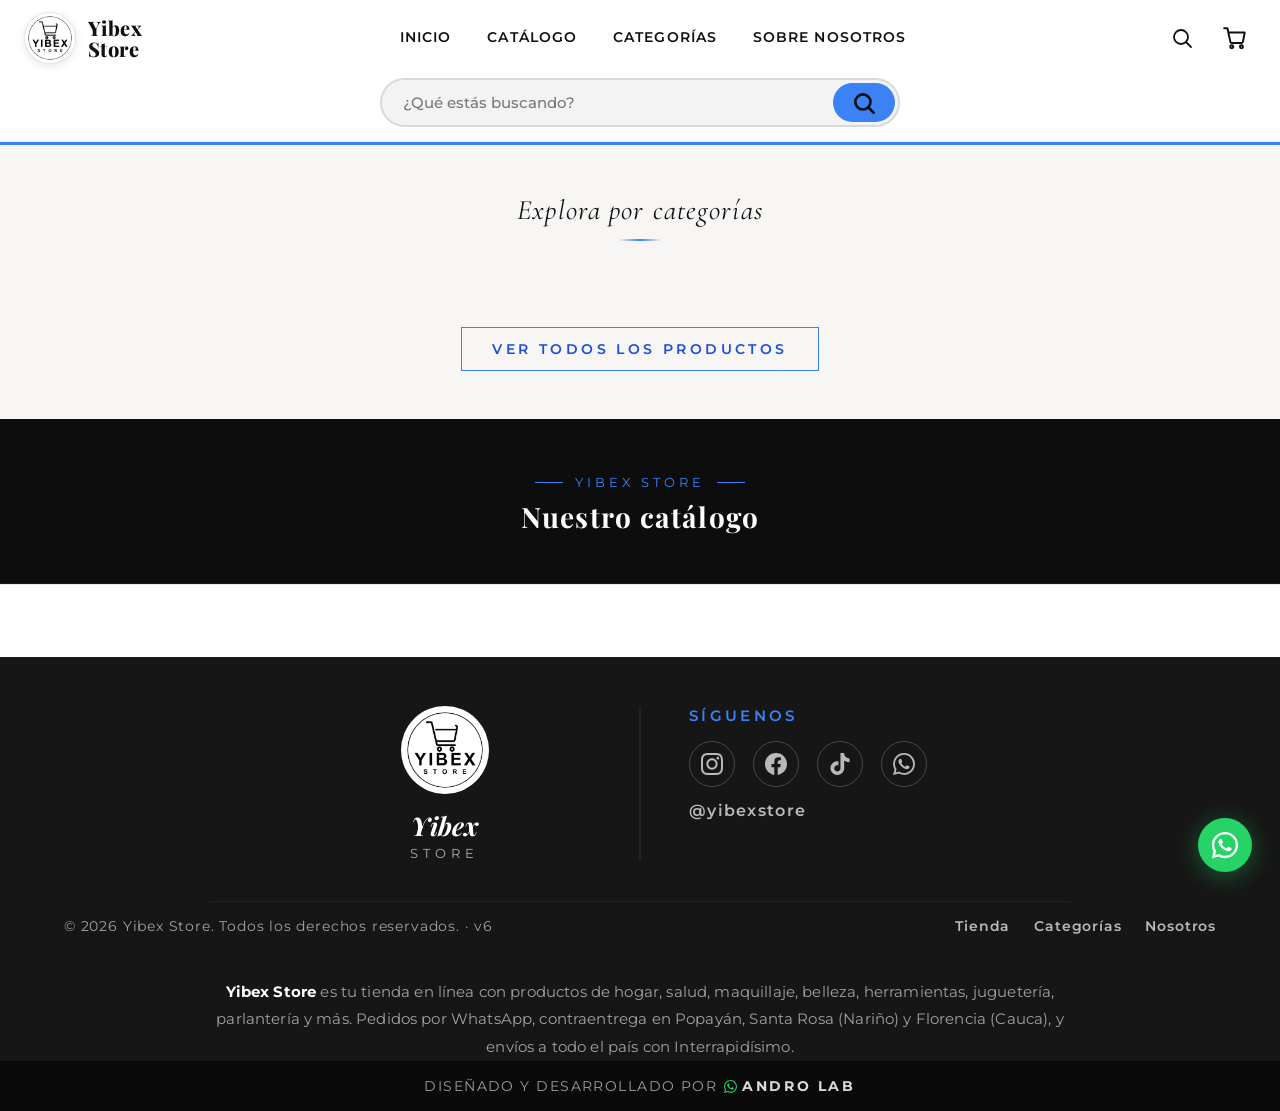
==== commit cd3a2a91: "322" ====
--- a/index.html
+++ b/index.html
@@ -195,28 +195,6 @@
 </div>
 </div>
 </section>
-<!-- ══ RESEÑAS ══ -->
-<section id="resenas">
-<div class="res-inner">
-<div class="res-header">
-<p class="res-eyebrow">Lo que dicen nuestros clientes</p>
-<h2 class="res-title">Opiniones reales</h2>
-<div><span class="res-counter"><span class="res-counter-stars">⭐⭐⭐⭐⭐</span> Clientes satisfechos</span></div>
-</div>
-<div class="res-grid" id="res-grid"></div>
-<!-- Formulario -->
-<div class="res-form-wrap">
-<p class="res-form-title">¿Ya compraste con nosotros? ¡Cuéntanos tu experiencia!</p>
-<div class="res-form-stars" id="res-star-pick">
-<span data-v="1">★</span><span data-v="2">★</span><span data-v="3">★</span><span data-v="4">★</span><span data-v="5">★</span>
-</div>
-<div class="res-fg"><label>Tu nombre</label><input id="res-inp-name" placeholder="Ej: María P."/></div>
-<div class="res-fg"><label>Tu comentario</label><textarea id="res-inp-msg" placeholder="Cuéntanos cómo te fue con tu pedido..."></textarea></div>
-<button class="res-submit" onclick="submitRes()">Publicar reseña →</button>
-<p class="res-form-note">Tu reseña se publicará después de ser aprobada.</p>
-</div>
-</div>
-</section>
 </div>
 <!-- ══ FOOTER ══ -->
 <footer>
@@ -225,16 +203,6 @@
 <img alt="Yibex Store" class="foot-logo-img" src="assets/logo.png"/>
 <p class="foot-logo-name">Yibex</p>
 <p class="foot-logo-sub">Store</p>
-</div>
-<div class="foot-col" style="padding-left:48px">
-<p class="foot-h">Suscríbete</p>
-<p class="foot-sub-desc">Recibe novedades, lanzamientos y promociones exclusivas.</p>
-<div class="foot-email-row">
-<input id="foot-email" placeholder="Tu correo electrónico" type="email"/>
-<button class="foot-email-btn" onclick="subscribeEmail()">
-<svg stroke-width="1.5" viewbox="0 0 16 16"><line x1="0" x2="13" y1="8" y2="8"></line><polyline points="7,2 13,8 7,14"></polyline></svg>
-</button>
-</div>
 </div>
 <div class="foot-col" style="padding-left:48px">
 <p class="foot-h">Síguenos</p>
@@ -418,10 +386,6 @@
 <span class="adm-tab-icon">⚙️</span>
 <span class="adm-tab-label">Configuración</span>
 </button>
-<button class="adm-tab" onclick="swT('resenas',this)">
-<span class="adm-tab-icon">💬</span>
-<span class="adm-tab-label">Reseñas</span>
-</button>
 </div>
 <!-- ── TAB: PRODUCTOS ── -->
 <div class="atc on" id="tab-prods">
@@ -463,6 +427,7 @@
 <!-- Inventory -->
 <div style="margin-top:28px">
 <div class="adm-sec-title"><h3>Inventario actual</h3></div>
+<div id="mix-box" style="margin-bottom:12px"></div>
 <div style="display:flex;gap:8px;margin-bottom:12px"><input id="adm-srch" placeholder="Buscar producto por nombre..." onkeydown="if(event.key==='Enter')admSearch()" style="flex:1;background:rgba(255,255,255,.04);border:1px solid rgba(255,255,255,.1);color:#fff;padding:10px 12px;border-radius:6px;font-size:.75rem"/><button class="adm-ghost-btn" onclick="admSearch()" style="padding:10px 16px">Buscar</button></div>
 <div class="adm-bulk"><label><input type="checkbox" id="adm-selall" onchange="admSelAll(this.checked)"/> Seleccionar todos</label><button class="xb d adm-del" id="adm-bulk-del" style="display:none" onclick="delSelected()">🗑 Eliminar seleccionados (<span id="adm-sel-n">0</span>)</button></div>
 <div class="adm-table">
@@ -479,7 +444,7 @@
 <div class="adm-sec-title"><h3>Secciones de la tienda</h3></div>
 <p style="font-size:.66rem;color:rgba(255,255,255,.3);margin-bottom:20px;line-height:1.7">
         Cada categoría aparece como sección en la tienda y en colección destacada.<br/>
-        Edita el nombre, toca la imagen para cambiarla (relación 3:4).
+        Edita el nombre, toca la imagen para cambiarla y usa «Recortar / ajustar» (formato 4:5, igual que en la tienda).
       </p>
 <div class="ce" id="cat-ed"></div>
 <div style="display:flex;gap:10px;margin-top:20px;flex-wrap:wrap">
@@ -575,15 +540,6 @@
 <button class="adm-add-btn" id="btn-save-cfg" onclick="saveCfg()" style="max-width:240px;display:none">✔ Guardar Configuración</button>
 </div>
 </div>
-<!-- ── TAB: RESEÑAS ── -->
-<div class="atc" id="tab-resenas">
-<div class="adm-sec-title"><h3>Gestión de reseñas</h3></div>
-<p style="font-size:.66rem;color:rgba(255,255,255,.3);margin-bottom:20px;line-height:1.7">
-        Aquí puedes ver y eliminar los comentarios de los clientes.<br/>
-        Las reseñas enviadas por el formulario aparecen como "pendientes".
-      </p>
-<div id="adm-res-list"></div>
-</div>
 </div><!-- end adm-dash -->
 </div><!-- end adm-ov -->
 <!-- EDIT PRODUCT MODAL -->
@@ -622,7 +578,7 @@
 </div>
 </div>
 <div class="fg2">
-<label>📸 Foto del producto (relación 3:4)</label>
+<label>📸 Foto del producto (formato 4:5)</label>
 <div id="edit-crop-mount"></div>
 </div>
 <button class="adm-add-btn" id="btn-save-em" onclick="saveEM()" style="display:none">✔ Guardar Cambios</button>
--- a/css/inline-001.css
+++ b/css/inline-001.css
@@ -1870,5 +1870,44 @@
 
 /* ── v9 · header: se oculta al bajar y reaparece al subir un poco ── */
 html,body{overflow-x:clip}               /* 'hidden' rompía el position:sticky del header */
-nav.nav.hd{position:sticky;top:0;z-index:900;transition:transform .28s ease,height .3s,background .3s}
+nav.nav.hd{position:fixed;top:0;left:0;right:0;z-index:900;transition:transform .28s ease,height .3s,background .3s}
+/* fijo = funciona en todos los celulares; el espacio que ocupa el header lo calcula el JS (valor inicial aquí) */
+body{padding-top:76px}
+@media(max-width:899px){body{padding-top:64px}}
 nav.nav.hd.nav-hidden{transform:translateY(-100%)}
+
+/* ── v9 · categorías en PC: filas de 5, centradas, sin carrusel (celular no cambia) ── */
+@media(min-width:900px){
+  #coleccion .col-cats-row{flex-wrap:wrap;justify-content:center;overflow:visible;row-gap:28px;column-gap:var(--gap);padding:8px 0 18px;scroll-snap-type:none}
+  #coleccion .col-cats-row>.col-cat-item{flex:0 0 calc((100% - 4*var(--gap))/5);max-width:calc((100% - 4*var(--gap))/5)}
+  #coleccion .hs-arrow{display:none!important}
+}
+
+/* ═══ v10 · imágenes: un solo formato 4:5 en tarjetas, destacados, categorías y panel ═══ */
+.pc-img,#tienda .cat-grid .pc-img,#nuevo .pc-img,.col-prod-grid .pc-img,#tienda .hs-prod .pc-img{aspect-ratio:4/5!important;height:auto!important}
+.vd-card{aspect-ratio:4/5}
+.pdp-img-wrap{aspect-ratio:4/5}
+.cb-prev{aspect-ratio:4/5;width:150px;flex:0 0 150px}
+.ce-item,.ce-item.has-img{width:200px}
+.ce-img,.ce-item.has-img .ce-img{width:100%;height:auto;aspect-ratio:4/5;border-radius:12px}
+.ce-img img{transform:none!important}
+.ce-btn{width:100%;font-size:.6rem;letter-spacing:.06em;color:rgba(255,255,255,.55);background:rgba(255,255,255,.05);border:1px solid rgba(255,255,255,.1);border-radius:3px;padding:7px 6px;cursor:pointer}
+.ce-btn:hover{color:#fff;border-color:var(--accent)}
+
+/* recortador en ventana */
+.cpm{position:fixed;inset:0;z-index:100000;background:rgba(0,0,0,.72);display:flex;align-items:center;justify-content:center;padding:12px;overflow:auto}
+.cpm-box{background:#16181d;color:#fff;border:1px solid rgba(255,255,255,.1);border-radius:12px;padding:18px;display:flex;flex-direction:column;align-items:center;gap:12px;max-width:100%;box-shadow:0 20px 60px rgba(0,0,0,.5)}
+.cpm-title{font-size:1rem;font-weight:700}
+.cpm-frame{position:relative;border-radius:6px;overflow:hidden;cursor:grab;touch-action:none;user-select:none;box-shadow:0 0 0 2px var(--accent,#3b82f6),0 0 0 6px rgba(0,0,0,.4)}
+.cpm-frame canvas{width:100%;height:100%;display:block}
+.cpm-help{font-size:.8rem;color:rgba(255,255,255,.55);text-align:center;max-width:320px;line-height:1.5;margin:0}
+.cpm-zoom{display:flex;align-items:center;gap:10px;width:100%;max-width:320px}
+.cpm-zoom input{flex:1;accent-color:var(--accent,#3b82f6)}
+.cpm-row{display:flex;gap:10px;width:100%;max-width:320px}
+.cpm-row button{flex:1;padding:11px 8px;border-radius:6px;font-size:.85rem;font-weight:600;cursor:pointer;border:1px solid rgba(255,255,255,.18);background:rgba(255,255,255,.07);color:#fff}
+.cpm-row button.ok{background:var(--accent,#3b82f6);border-color:var(--accent,#3b82f6)}
+.cpm-row button.ghost{background:transparent}
+
+/* footer de 2 columnas (sin suscripción) */
+@media(min-width:900px){.footer-main{grid-template-columns:1fr 1fr;max-width:860px;margin-left:auto;margin-right:auto}}
+.ce-img svg{width:55%;height:auto;opacity:.35;margin:auto}
